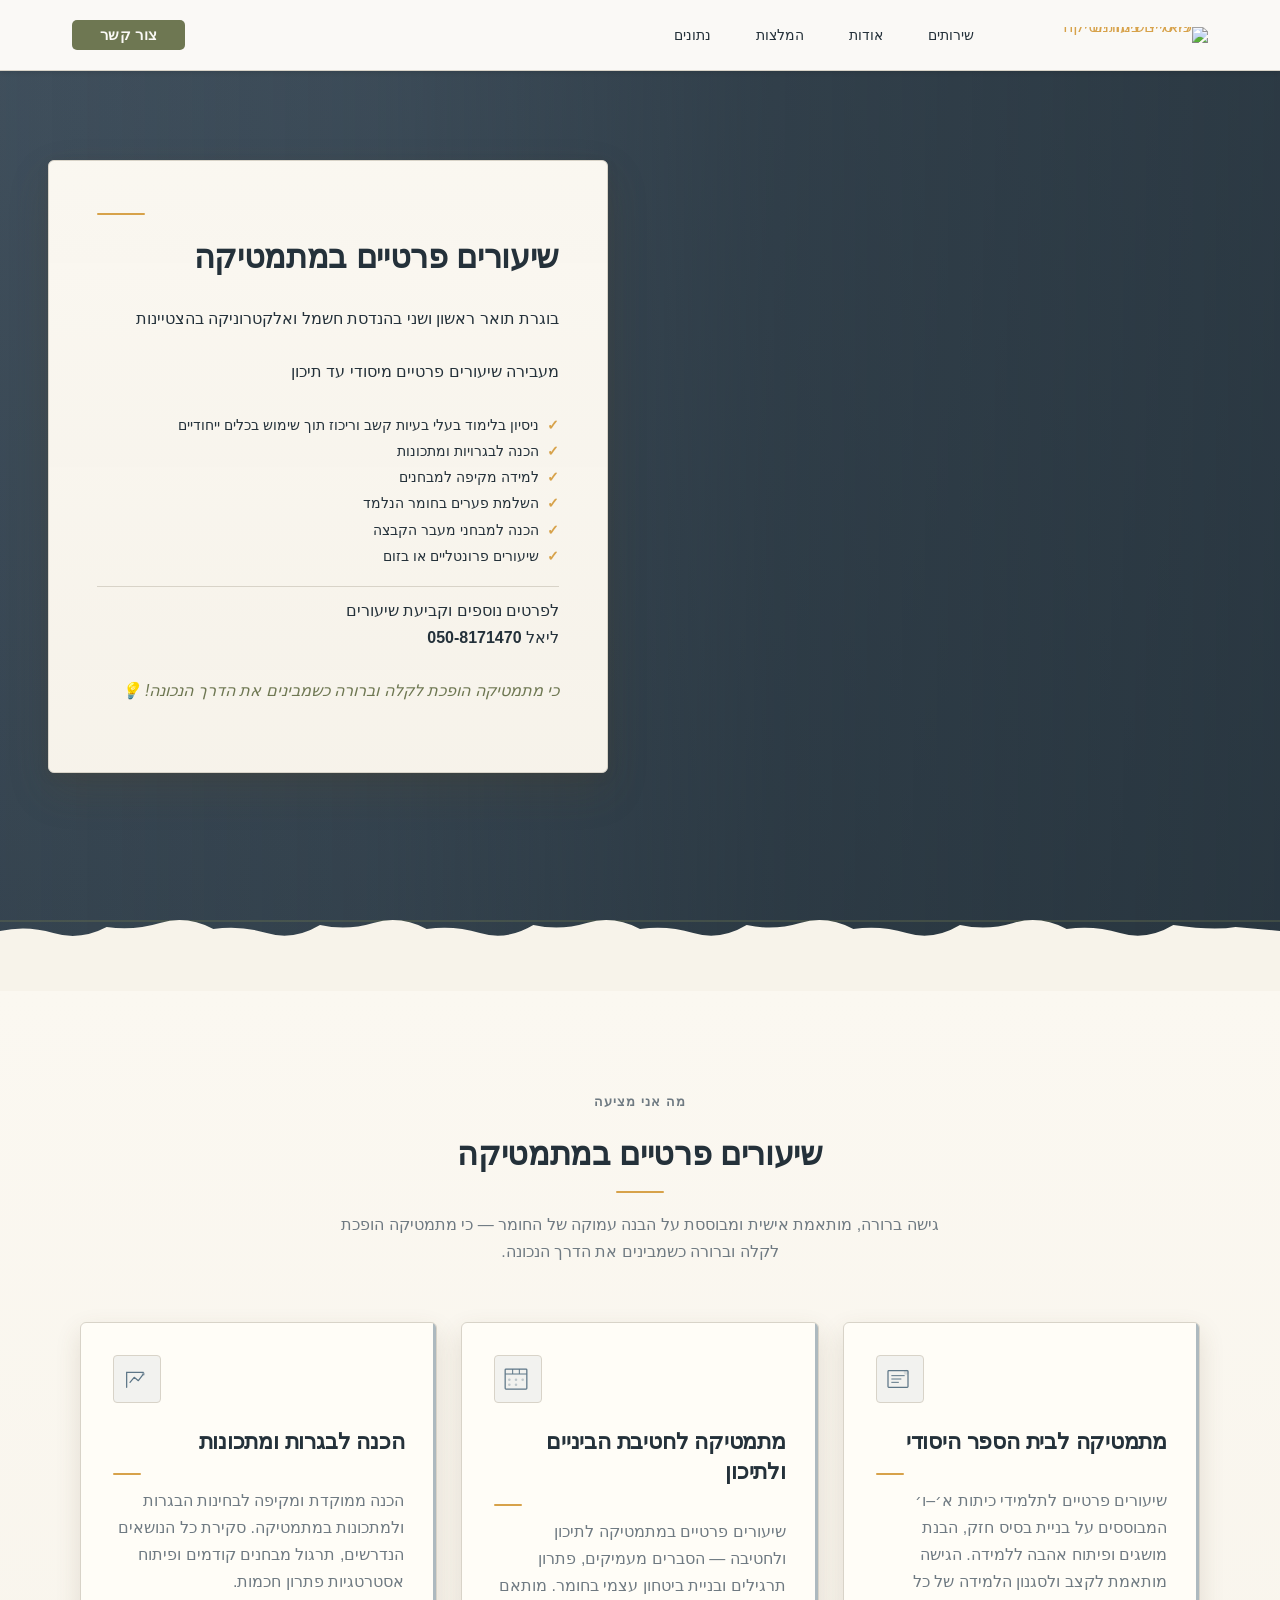
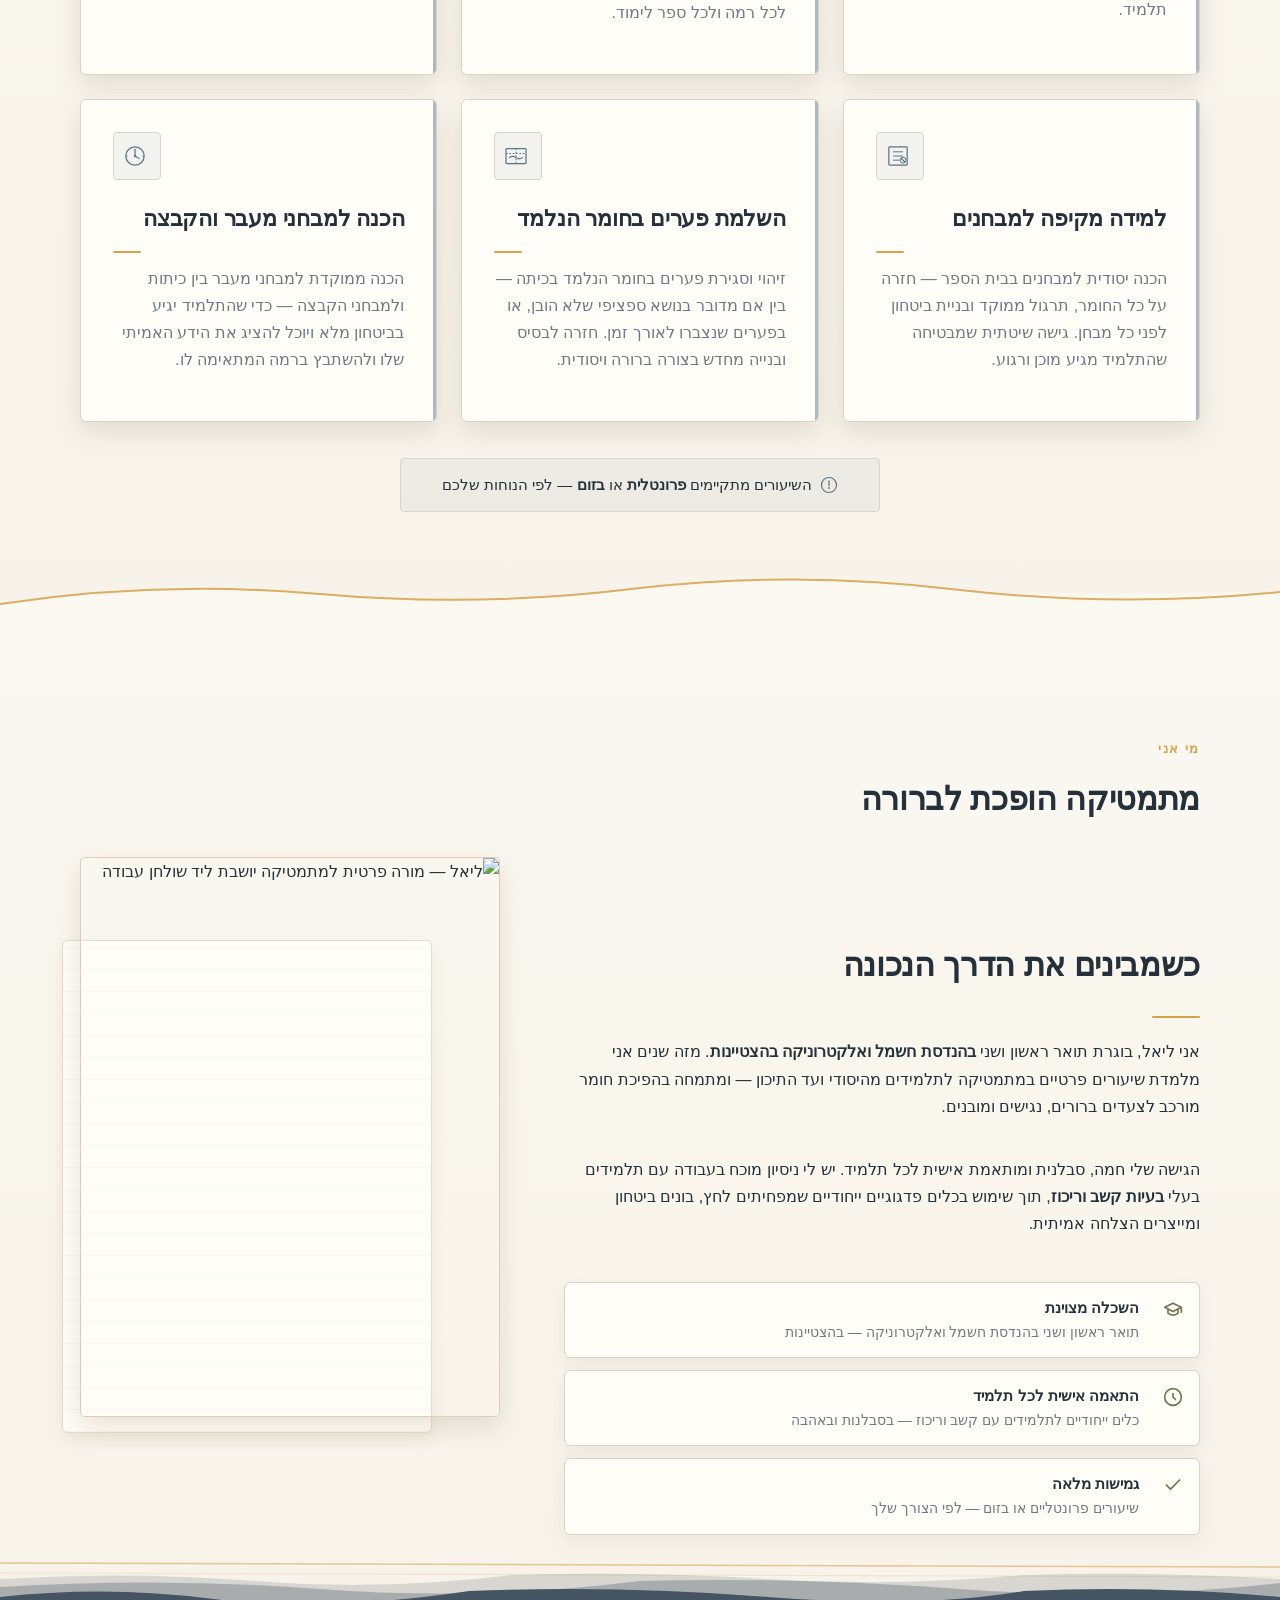
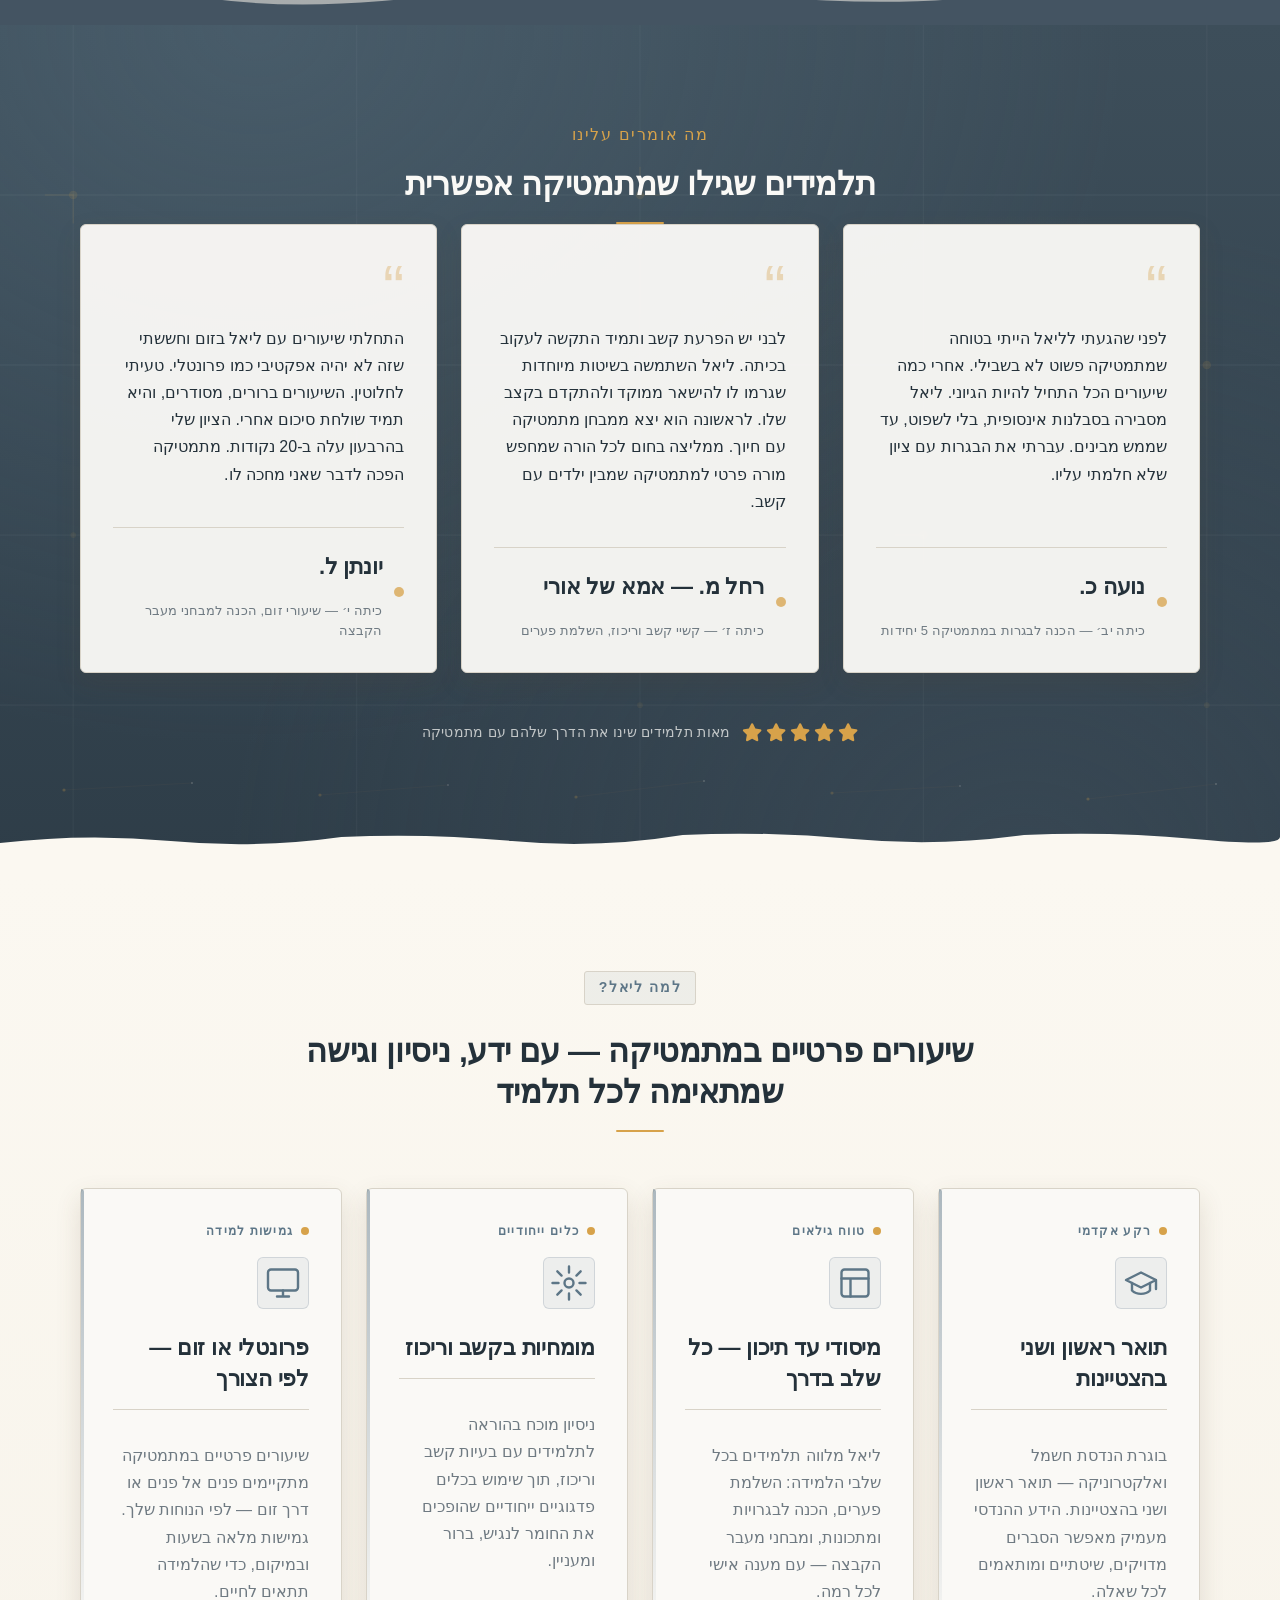
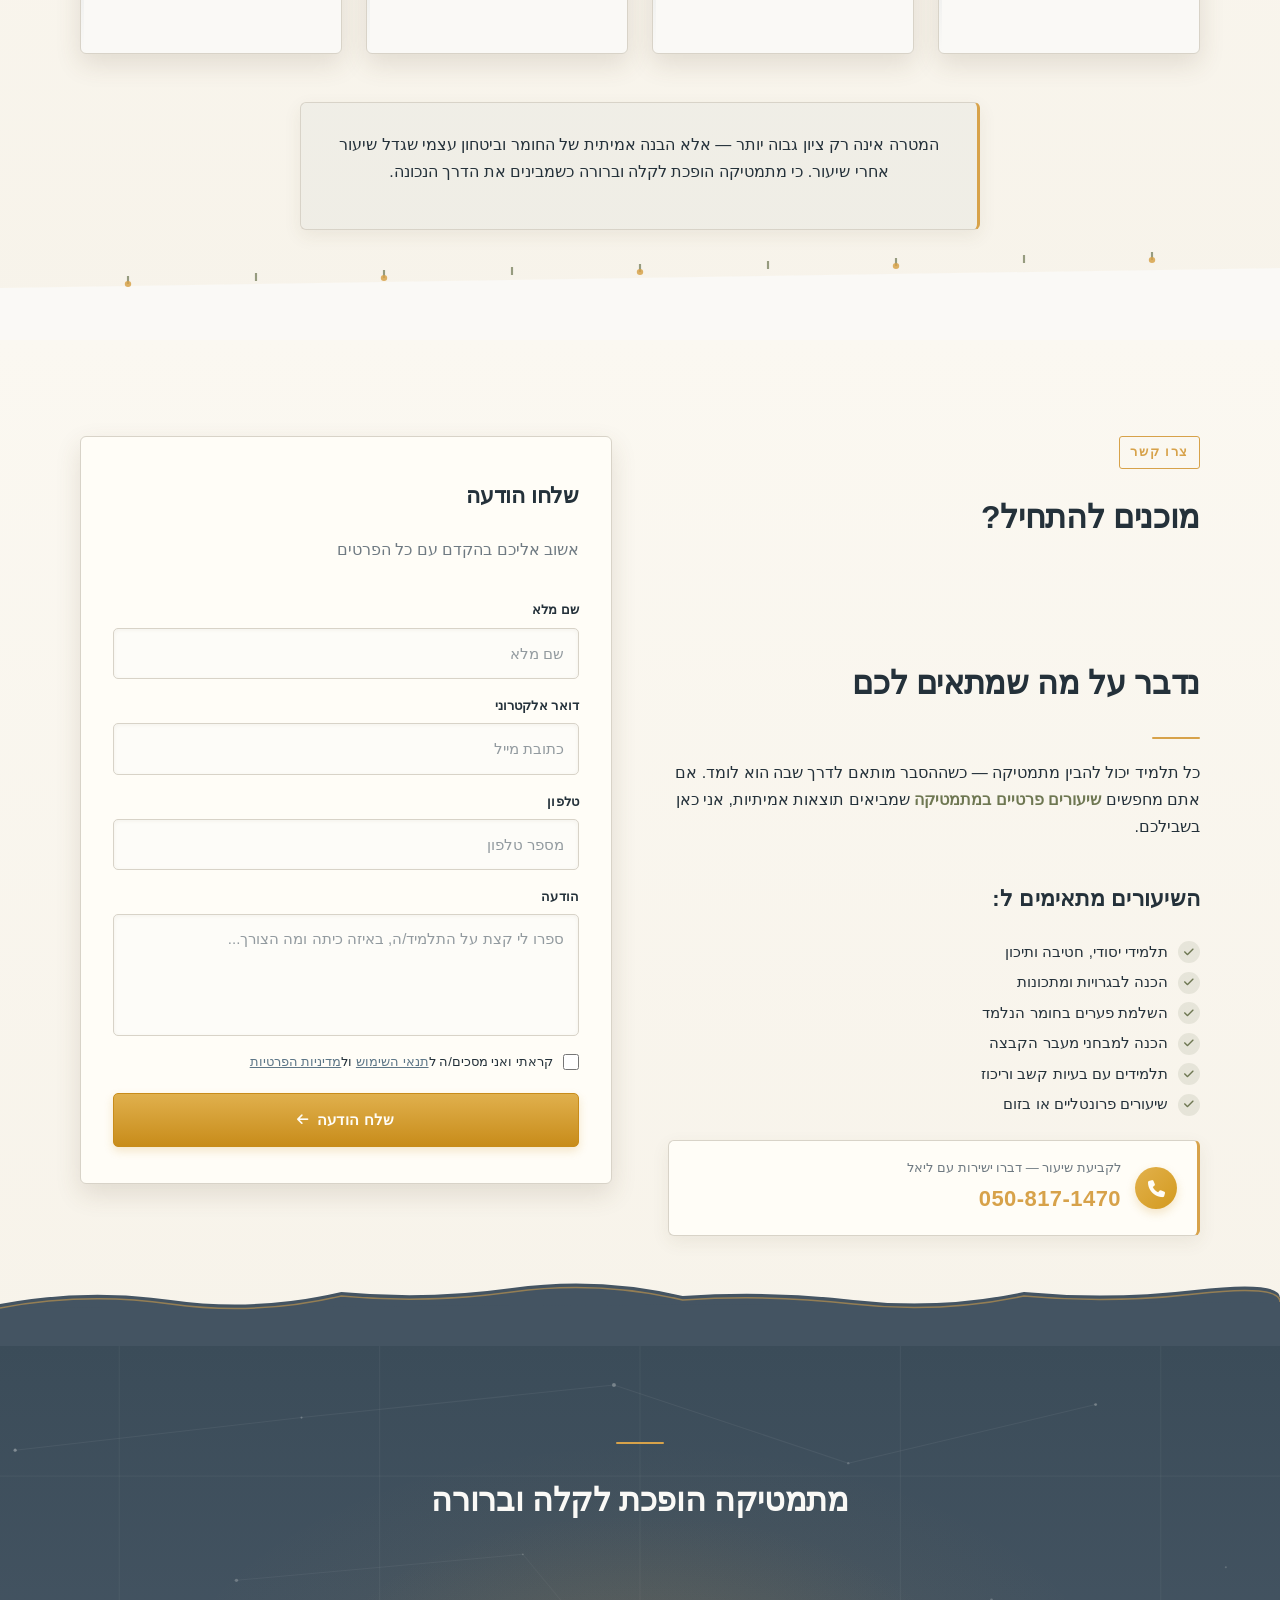
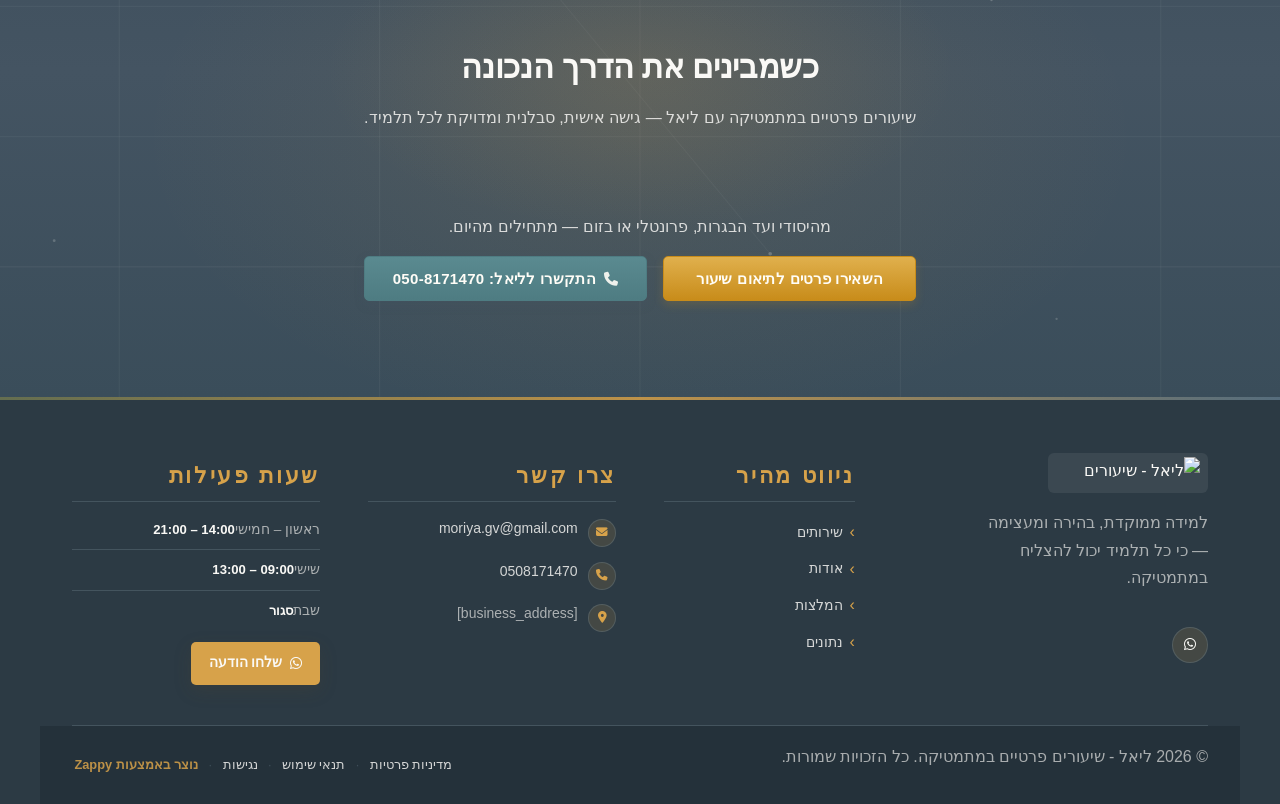
==== index.html @ 36f234e0 "Background sync: Progressive GitHub Sync" ====
<!DOCTYPE html>
<html lang="he" dir="rtl">
<head>
    <meta charset="UTF-8">
    <meta name="viewport" content="width=device-width, initial-scale=1.0">
    <meta name="robots" content="index, follow">
    <title>שיעורים פרטיים במתמטיקה — ליאל - שיעורים פרטיים במתמטיקה</title>
    <meta name="description" content="Liel is a private math tutor holding a Bachelor&#39;s and Master&#39;s degree in Electrical and Electronics Engineering with distinction. She specializes in teaching ma">
    <meta name="keywords" content="שיעורים פרטיים במתמטיקה, שיעורים פרטיים במתמטיקה לתיכון, מורה פרטי למתמטיקה לבגרות, שיעורי מתמטיקה לילדים עם הפרעות קשב">
    
    <!-- Favicons -->
    <link rel="icon" type="image/x-icon" href="/assets/favicon.ico">
    <link rel="icon" type="image/png" sizes="16x16" href="/assets/favicon-16x16.png">
    <link rel="icon" type="image/png" sizes="32x32" href="/assets/favicon-32x32.png">
    <link rel="icon" type="image/png" sizes="48x48" href="/assets/favicon-48x48.png">
    <link rel="icon" type="image/png" sizes="192x192" href="/assets/favicon-192x192.png">
    <link rel="icon" type="image/png" sizes="512x512" href="/assets/favicon-512x512.png">
    <link rel="apple-touch-icon" href="/assets/apple-touch-icon.png">
    <!-- Zappy Analytics -->
<script>
(function() {
  'use strict';
  
  // Configuration
  var config = {
    websiteId: '4ee3ceda-202e-480a-abbb-324455dd74d5',
    apiUrl: 'https://api.zappy5.com/api/analytics/track',
    sessionDuration: 30 * 60 * 1000, // 30 minutes
    visitorDuration: 30 * 24 * 60 * 60 * 1000, // 30 days
    trackPageViews: true,
    trackClicks: true,
    trackFormSubmissions: true
  };
  
  // Generate or retrieve persistent visitor ID (30 days)
  function getVisitorId() {
    var visitorKey = 'zappy_visitor_' + config.websiteId;
    var visitor = null;
    
    try {
      visitor = localStorage.getItem(visitorKey);
      if (visitor) {
        var visitorData = JSON.parse(visitor);
        var now = Date.now();
        
        // Check if visitor ID is still valid (30 days)
        if (now - visitorData.created < config.visitorDuration) {
          // Update last seen timestamp
          visitorData.lastSeen = now;
          localStorage.setItem(visitorKey, JSON.stringify(visitorData));
          return visitorData.id;
        }
      }
    } catch (e) {
      console.warn('Zappy Analytics: LocalStorage not available');
    }
    
    // Generate new visitor ID
    var newVisitorId = 'zv_' + Date.now() + '_' + Math.random().toString(36).substr(2, 9);
    
    try {
      localStorage.setItem(visitorKey, JSON.stringify({
        id: newVisitorId,
        created: Date.now(),
        lastSeen: Date.now()
      }));
    } catch (e) {
      // Continue without local storage
    }
    
    return newVisitorId;
  }
  
  // Generate or retrieve session ID (30 minutes)
  function getSessionId() {
    var sessionKey = 'zappy_session_' + config.websiteId;
    var session = null;
    
    try {
      session = sessionStorage.getItem(sessionKey);
      if (session) {
        var sessionData = JSON.parse(session);
        var now = Date.now();
        
        // Check if session is still valid
        if (now - sessionData.timestamp < config.sessionDuration) {
          // Update timestamp
          sessionData.timestamp = now;
          sessionStorage.setItem(sessionKey, JSON.stringify(sessionData));
          return sessionData.id;
        }
      }
    } catch (e) {
      console.warn('Zappy Analytics: SessionStorage not available');
    }
    
    // Generate new session ID
    var newSessionId = 'zs_' + Date.now() + '_' + Math.random().toString(36).substr(2, 9);
    
    try {
      sessionStorage.setItem(sessionKey, JSON.stringify({
        id: newSessionId,
        timestamp: Date.now()
      }));
    } catch (e) {
      // Continue without session storage
    }
    
    return newSessionId;
  }
  
  var visitorId = getVisitorId();
  var sessionId = getSessionId();
  
  // Track an event
  function trackEvent(eventType, data) {
    data = data || {};
    
    var eventData = {
      website_id: config.websiteId,
      event_type: eventType,
      page_path: window.location.pathname,
      referrer: document.referrer || 'direct',
      visitor_id: visitorId,
      session_id: sessionId,
      metadata: data
    };
    
    // Use sendBeacon if available (better for page unload events)
    if (navigator.sendBeacon) {
      var blob = new Blob([JSON.stringify(eventData)], { type: 'application/json' });
      navigator.sendBeacon(config.apiUrl, blob);
    } else {
      // Fallback to fetch
      fetch(config.apiUrl, {
        method: 'POST',
        headers: {
          'Content-Type': 'application/json'
        },
        body: JSON.stringify(eventData),
        keepalive: true
      }).catch(function(error) {
        console.warn('Zappy Analytics: Failed to track event', error);
      });
    }
  }
  
  // Track page view
  if (config.trackPageViews) {
    trackEvent('pageview', {
      title: document.title,
      url: window.location.href
    });
  }
  
  // Track clicks on important elements
  if (config.trackClicks) {
    document.addEventListener('click', function(e) {
      var target = e.target;
      
      // Track button clicks (counted as actions)
      if (target.tagName === 'BUTTON' || target.closest('button')) {
        var button = target.tagName === 'BUTTON' ? target : target.closest('button');
        trackEvent('click', {
          element: 'button',
          text: button.textContent.trim().substring(0, 100),
          id: button.id || null,
          class: button.className || null
        });
      }
      
      // Track link clicks (navigation - not counted as actions)
      else if (target.tagName === 'A' || target.closest('a')) {
        var link = target.tagName === 'A' ? target : target.closest('a');
        trackEvent('navigation', {
          element: 'link',
          text: link.textContent.trim().substring(0, 100),
          href: link.href,
          external: link.hostname !== window.location.hostname
        });
      }
    }, true);
  }
  
  // Track form submissions
  if (config.trackFormSubmissions) {
    document.addEventListener('submit', function(e) {
      var form = e.target;
      
      trackEvent('form_submit', {
        form_id: form.id || null,
        form_name: form.name || null,
        form_action: form.action || null,
        form_method: form.method || 'GET'
      });
    }, true);
  }
  
  // Track time on page (send on page unload)
  var pageLoadTime = Date.now();
  
  window.addEventListener('beforeunload', function() {
    var timeOnPage = Math.floor((Date.now() - pageLoadTime) / 1000); // in seconds
    
    trackEvent('page_unload', {
      time_on_page: timeOnPage,
      page_path: window.location.pathname
    });
  });
  
  // Expose tracking function globally for custom events
  window.zappyAnalytics = {
    track: trackEvent,
    getVisitorId: function() { return visitorId; },
    getSessionId: function() { return sessionId; }
  };
  
})();
</script>
<!-- End Zappy Analytics -->
    <meta property="og:title" content="שיעורים פרטיים במתמטיקה — ליאל - שיעורים פרטיים במתמטיקה">
  <meta property="og:description" content="Liel is a private math tutor holding a Bachelor's and Master's degree in Electrical and Electronics Engineering with distinction. She specializes in teaching ma">
  <meta property="og:type" content="website">
  <meta property="og:locale" content="he_IL">
  
  <meta name="twitter:card" content="summary_large_image">
  <meta name="twitter:title" content="שיעורים פרטיים במתמטיקה — ליאל - שיעורים פרטיים במתמטיקה">
  <meta name="twitter:description" content="Liel is a private math tutor holding a Bachelor's and Master's degree in Electrical and Electronics Engineering with distinction. She specializes in teaching ma">
  
  <link rel="stylesheet" href="https://cdnjs.cloudflare.com/ajax/libs/font-awesome/6.4.0/css/all.min.css">

    <!-- Favicons -->
    <link rel="icon" type="image/x-icon" href="/assets/favicon.ico">
    <link rel="icon" type="image/png" sizes="16x16" href="/assets/favicon-16x16.png">
    <link rel="icon" type="image/png" sizes="32x32" href="/assets/favicon-32x32.png">
    <link rel="icon" type="image/png" sizes="48x48" href="/assets/favicon-48x48.png">
    <link rel="icon" type="image/png" sizes="192x192" href="/assets/favicon-192x192.png">
    <link rel="icon" type="image/png" sizes="512x512" href="/assets/favicon-512x512.png">
    <link rel="apple-touch-icon" href="/assets/apple-touch-icon.png">
    <!-- Cookie Consent -->
    <link rel="stylesheet" href="https://cdn.jsdelivr.net/npm/vanilla-cookieconsent@3/dist/cookieconsent.css">
    <script src="https://cdn.jsdelivr.net/npm/vanilla-cookieconsent@3/dist/cookieconsent.umd.js"></script>
    <!-- Mickidum Accessibility Toolbar -->
    <script src="https://cdn.jsdelivr.net/gh/mickidum/acc_toolbar/acctoolbar/acctoolbar.min.js"></script>
    <link rel="stylesheet" href="/styles.css">

    <style id="zappy-dropdown-submenu-styles">
      /* ========== DESKTOP DROPDOWN SUBMENU STYLES ========== */
      /* Base styles for dropdown submenus - parent must be positioned */
      .nav-menu li:has(.sub-menu), nav li:has(.sub-menu), .navbar li:has(.sub-menu), #navMenu li:has(.sub-menu) { position: relative; }
      /* Submenu base - hidden by default */
      .nav-menu .sub-menu, nav .sub-menu, .navbar .sub-menu, #navMenu .sub-menu { display: block !important; position: absolute !important; top: 100%; left: 0; min-width: 220px; background: white; border-radius: 8px; box-shadow: 0 8px 25px rgba(0,0,0,0.15); padding: 8px 0; opacity: 0; visibility: hidden; transform: translateY(10px); transition: all 0.3s ease; z-index: 1000; list-style: none; pointer-events: none; }
      /* CRITICAL: Desktop hover styles to show dropdown */
      .nav-menu li:hover > .sub-menu, nav li:hover > .sub-menu, .navbar li:hover > .sub-menu, #navMenu li:hover > .sub-menu { opacity: 1 !important; visibility: visible !important; transform: translateY(0) !important; pointer-events: auto !important; }
      /* Submenu item styling */
      .sub-menu li { list-style: none; margin: 0; padding: 0; }
      .sub-menu a { display: block !important; padding: 10px 16px !important; color: var(--text-dark, #333) !important; font-weight: 500; text-decoration: none; white-space: nowrap; transition: background-color 0.2s; }
      .sub-menu a:hover { background-color: #f5f5f5; }
      /* RTL (Hebrew/Arabic) dropdown positioning */
      [dir="rtl"] .nav-menu .sub-menu, [dir="rtl"] nav .sub-menu, [dir="rtl"] .navbar .sub-menu, html[lang="he"] .nav-menu .sub-menu, html[lang="he"] nav .sub-menu, html[lang="he"] .navbar .sub-menu, html[lang="ar"] .nav-menu .sub-menu, html[lang="ar"] nav .sub-menu, html[lang="ar"] .navbar .sub-menu { left: auto !important; right: 0 !important; }
      /* Hide empty dropdown menus (exclude catalog sub-menus that use <a> children instead of <li>) */
      .sub-menu:empty, .sub-menu:not(:has(li:not(.zappy-hidden-menu-item))):not(:has(> a)), .sub-menu:not(:has(li)):not(:has(> a)) { display: none !important; opacity: 0 !important; visibility: hidden !important; pointer-events: none !important; }
      /* Desktop: show submenu on Menu Group hover */
      li:has(.menu-group-title):hover > .sub-menu { opacity: 1 !important; visibility: visible !important; transform: translateY(0) !important; pointer-events: auto !important; }
      /* Menu Group title styling */
      .nav-menu > li > .menu-group-title, #navMenu > li > .menu-group-title { display: inline-block; padding: 0.5rem 1rem; cursor: default; user-select: none; }
      
      /* ========== MOBILE SUBMENU STYLES ========== */
      @media (max-width: 768px) {
        .nav-menu .sub-menu, nav .sub-menu, .navbar .sub-menu, #navMenu .sub-menu { position: static !important; transform: none !important; box-shadow: none !important; background: transparent !important; max-height: 0; overflow: hidden; opacity: 0; visibility: hidden; transition: max-height 0.3s ease, opacity 0.3s ease; padding: 0 !important; border-radius: 0 !important; }
        .sub-menu.mobile-expanded { max-height: 60vh !important; overflow-y: auto !important; opacity: 1 !important; visibility: visible !important; padding: 8px 0 8px 16px !important; }
        [dir="rtl"] .sub-menu.mobile-expanded, html[lang="he"] .sub-menu.mobile-expanded { padding: 8px 16px 8px 0 !important; }
        /* Disable hover behavior on mobile */
        .nav-menu li:hover > .sub-menu, nav li:hover > .sub-menu, .navbar li:hover > .sub-menu, #navMenu li:hover > .sub-menu { opacity: 0; visibility: hidden; pointer-events: none; }
        .nav-menu li > .sub-menu.mobile-expanded, nav li > .sub-menu.mobile-expanded, .navbar li > .sub-menu.mobile-expanded, #navMenu li > .sub-menu.mobile-expanded { opacity: 1 !important; visibility: visible !important; pointer-events: auto !important; }
        .nav-menu li:has(.sub-menu), nav li:has(.sub-menu), .navbar li:has(.sub-menu), #navMenu li:has(.sub-menu) { display: flex !important; flex-wrap: wrap !important; align-items: center !important; position: relative !important; min-height: 44px !important; }
        .nav-menu li:has(.sub-menu) > a, nav li:has(.sub-menu) > a, .navbar li:has(.sub-menu) > a, #navMenu li:has(.sub-menu) > a { flex: 1 !important; min-width: 0 !important; }
        .nav-menu li:has(.sub-menu) > .menu-group-title, nav li:has(.sub-menu) > .menu-group-title, .navbar li:has(.sub-menu) > .menu-group-title, #navMenu li:has(.sub-menu) > .menu-group-title { flex: 1 !important; min-width: 0 !important; padding: 0 !important; line-height: inherit !important; }
        .nav-menu li:has(.sub-menu) > .sub-menu, nav li:has(.sub-menu) > .sub-menu, .navbar li:has(.sub-menu) > .sub-menu, #navMenu li:has(.sub-menu) > .sub-menu { flex-basis: 100% !important; width: 100% !important; }
        .nav-menu li:has(.sub-menu) > a [class*="chevron"], .nav-menu li:has(.sub-menu) > a [class*="arrow"], .nav-menu li:has(.sub-menu) > a .fa-chevron-down, .nav-menu li:has(.sub-menu) > a .fa-angle-down, nav li:has(.sub-menu) > a [class*="chevron"], nav li:has(.sub-menu) > a [class*="arrow"], #navMenu li:has(.sub-menu) > a [class*="chevron"], #navMenu li:has(.sub-menu) > a [class*="arrow"] { display: none !important; visibility: hidden !important; }
        .mobile-submenu-toggle { display: flex !important; align-items: center !important; justify-content: center !important; width: 44px !important; height: auto !important; background: transparent !important; border: none !important; cursor: pointer !important; color: var(--text-dark) !important; position: static !important; flex-shrink: 0 !important; align-self: stretch !important; z-index: 2 !important; padding: 0 !important; margin: 0 !important; }
        .mobile-submenu-toggle::after { content: '' !important; width: 0 !important; height: 0 !important; border-left: 6px solid transparent !important; border-right: 6px solid transparent !important; border-top: 7px solid currentColor !important; transition: transform 0.3s ease !important; }
        .mobile-submenu-toggle.expanded::after { transform: rotate(180deg) !important; }
        .sub-menu a { padding: 10px 0 !important; display: block !important; color: var(--text-dark) !important; }
        .navbar .sub-menu li a, nav.navbar .sub-menu li a, .zappy-products-dropdown .sub-menu a { color: var(--text-dark) !important; }
      }
      @media (min-width: 769px) { .mobile-submenu-toggle { display: none !important; } }
    </style>

    <style id="mobile-lang-menu-deployed-css">
    @media (max-width: 768px) {
      .lang-switcher,
      .nav-cta-container .lang-switcher,
      .nav-container .lang-switcher,
      .navbar .lang-switcher,
      .navbar .nav-cta-container .lang-switcher,
      .nav-icons-left .lang-switcher,
      .nav-ecommerce-icons .lang-switcher { display: none !important; }
      .mobile-lang-menu { width: 100%; border-top: 1px solid rgba(128,128,128,0.2); padding: 8px 0 0 0; margin-top: 8px; }
      .mobile-lang-toggle { display: flex !important; align-items: center; justify-content: space-between; width: 100%; padding: 12px 16px; background: none; border: none; cursor: pointer; font-size: 15px; color: inherit; font-family: inherit; }
      .mobile-lang-toggle::after { content: ''; display: inline-block; width: 8px; height: 8px; border-right: 2px solid currentColor; border-bottom: 2px solid currentColor; transform: rotate(45deg); transition: transform 0.3s ease; margin-left: 8px; }
      .mobile-lang-toggle.expanded::after { transform: rotate(-135deg); }
      .mobile-lang-options { max-height: 0; overflow: hidden; transition: max-height 0.3s ease; }
      .mobile-lang-options.expanded { max-height: 300px; }
      .mobile-lang-option { display: flex !important; align-items: center; gap: 10px; padding: 10px 24px; text-decoration: none; color: inherit; font-size: 14px; font-family: inherit; }
      .mobile-lang-option:hover { background: rgba(128,128,128,0.1); }
      .mobile-lang-option.active { font-weight: 600; opacity: 0.7; pointer-events: none; }
      .mobile-lang-option img { width: 20px; height: 20px; border-radius: 50%; }
    }
    @media (min-width: 769px) {
      .mobile-lang-menu { display: none !important; }
    }
    </style>

    <style id="zappy-widget-visibility">
      #mic-access-tool-general-button, .mic-access-tool-general-button,
      #mic-init-access-tool .mic-access-tool-general-button, #mic-init-access-tool #mic-access-tool-general-button,
      ._access-icon, #mic-access-tool-box, .mic-access-tool-box,
      #mic-init-access-tool #mic-access-tool-box, div[id*="mic-access-tool-box"], ._access-menu {
        display: none !important; visibility: hidden !important; opacity: 0 !important; pointer-events: none !important;
      }
    </style>
</head>
<body>

  <nav class="navbar" dir="rtl">
  <button class="mobile-toggle" id="mobileToggle" aria-label="Menu">
    <svg class="hamburger-icon" width="24" height="24" viewBox="0 0 24 24" fill="none">
      <path d="M3 12h18M3 6h18M3 18h18" stroke="currentColor" stroke-width="2" stroke-linecap="round"></path>
    </svg>
    <svg class="close-icon" width="24" height="24" viewBox="0 0 24 24" fill="none" style="display: none;">
      <path d="M18 6L6 18M6 6l12 12" stroke="currentColor" stroke-width="2" stroke-linecap="round"></path>
    </svg>
  </button>

  <button class="phone-header-btn" data-phone="0508171470" aria-label="Call">
    <svg width="20" height="20" viewBox="0 0 24 24" fill="currentColor">
      <path d="M22 16.92v3a2 2 0 0 1-2.18 2 19.79 19.79 0 0 1-8.63-3.07 19.5 19.5 0 0 1-6-6 19.79 19.79 0 0 1-3.07-8.67A2 2 0 0 1 4.11 2h3a2 2 0 0 1 2 1.72 12.84 12.84 0 0 0 .7 2.81 2 2 0 0 1-.45 2.11L8.09 9.91a16 16 0 0 0 6 6l1.27-1.27a2 2 0 0 1 2.11-.45 12.84 12.84 0 0 0 2.81.7A2 2 0 0 1 22 16.92z"></path>
    </svg>
  </button>

  <div class="nav-container">
    <div class="nav-right-group"><div class="nav-brand">
      <a href="/" class="logo-link">
        <img src="/assets/business-logo.webp" alt="ליאל - שיעורים פרטיים במתמטיקה" class="logo">
      </a>
    </div><ul class="nav-menu" id="navMenu"><li><a href="#services">שירותים</a></li><li><a href="#about">אודות</a></li><li><a href="#testimonials">המלצות</a></li><li><a href="#stats">נתונים</a></li></ul></div>

    

    <div class="nav-cta-container">
      <a href="#contact" class="nav-cta-btn">צור קשר</a>
    </div>
  </div>
</nav>
<script>

// Navbar Mobile Menu Toggle and Contrast Fix
(function() {
  // Use 'load' event instead of 'DOMContentLoaded' to ensure we run AFTER all other scripts
  window.addEventListener('load', function() {
    
    // FIX MOBILE BUTTON CONTRAST
    // Detect navbar background color and apply contrasting color to mobile buttons
    const navbar = document.querySelector('.navbar, nav, header');
    if (!navbar) {
      console.log('[Navbar] Navbar element not found');
      return;
    }
    
    // DECLARE VARIABLES EARLY to avoid Temporal Dead Zone errors
    // These are used in multiple places below
    let mobileToggle = document.getElementById('mobileToggle') ||
                       document.querySelector('.mobile-toggle') ||
                       document.querySelector('.hamburger') ||
                       document.querySelector('.hamburger-menu') ||
                       document.querySelector('.menu-toggle') ||
                       document.querySelector('.burger-menu') ||
                       document.querySelector('[aria-label="Menu"]') ||
                       document.querySelector('[aria-label="תפריט"]');
    
    const phoneBtn = document.querySelector('.phone-header-btn');
    
    const computedStyle = window.getComputedStyle(navbar);
    let bgColor = computedStyle.backgroundColor;
    
    console.log('[Navbar] Initial navbar background:', bgColor);
    
    // Check if background is transparent or rgba with 0 alpha
    const isTransparent = bgColor === 'transparent' || 
                         bgColor === 'rgba(0, 0, 0, 0)' ||
                         (bgColor.startsWith('rgba') && bgColor.includes(', 0)'));
    
    if (isTransparent) {
      // Check for background-image or gradient
      const bgImage = computedStyle.backgroundImage;
      if (bgImage && bgImage !== 'none') {
        console.log('[Navbar] Navbar has background image/gradient, using dark text');
        bgColor = 'rgb(240, 240, 240)'; // Assume light background
      } else {
        // Transparent navbar - check body background
        const bodyBg = window.getComputedStyle(document.body).backgroundColor;
        console.log('[Navbar] Navbar transparent, using body background:', bodyBg);
        bgColor = bodyBg;
      }
    }
    
    // Calculate luminance to determine if background is light or dark
    const rgb = bgColor.match(/\d+/g);
    if (rgb && rgb.length >= 3) {
      const r = parseInt(rgb[0]);
      const g = parseInt(rgb[1]);
      const b = parseInt(rgb[2]);
      const luminance = (0.299 * r + 0.587 * g + 0.114 * b) / 255;
      
      // Mobile button colors are set by Claude's AI-generated CSS (same as .nav-menu a)
      // No dynamic color overrides needed - colors come from the generated navbar CSS
      console.log('[Navbar] Mobile button colors preserved from Claude CSS (luminance:', luminance.toFixed(2) + ')');
      
      // FIX ICON SIZES - Ensure SVGs are properly sized and visible
      // INJECT CRITICAL CSS TO OVERRIDE ANY CONFLICTING RULES
      const criticalCSS = document.createElement('style');
      criticalCSS.id = 'zappy-mobile-nav-fix';
      const htmlLang = document.documentElement.lang || 'en';
      const htmlDir = document.documentElement.dir || 'ltr';
      // Check both dir attribute AND lang for RTL detection
      // dir="rtl" is the most reliable indicator
      const isRTL = htmlDir === 'rtl' || htmlLang === 'he' || htmlLang === 'ar';
      
      criticalCSS.textContent = `
        /* Hide mobile buttons on desktop, show only on mobile */
        @media (min-width: 769px) {
          .mobile-toggle,
          .phone-header-btn {
            display: none !important;
          }
        }
        
        /* Show and position mobile buttons correctly on mobile */
        @media (max-width: 768px) {
          .mobile-toggle,
          .phone-header-btn {
            position: absolute !important;
            top: 50% !important;
            transform: translateY(-50%) !important;
            z-index: 1001 !important;
            display: flex !important;
            align-items: center !important;
            justify-content: center !important;
            width: 36px !important;
            height: 36px !important;
            border-radius: 50% !important;
            border: none !important;
            cursor: pointer !important;
            padding: 6px !important;
            background: none !important;
            color: var(--nav-text, var(--text-dark)) !important;
          }
          
          /* LTR positioning (default): hamburger LEFT, phone RIGHT */
          html:not([dir="rtl"]):not([lang="he"]):not([lang="ar"]) .mobile-toggle,
          html[dir="ltr"] .mobile-toggle {
            left: 12px !important;
            right: auto !important;
          }
          html:not([dir="rtl"]):not([lang="he"]):not([lang="ar"]) .phone-header-btn,
          html[dir="ltr"] .phone-header-btn {
            right: 12px !important;
            left: auto !important;
          }
          
          /* RTL positioning: hamburger RIGHT, phone LEFT */
          html[dir="rtl"] .mobile-toggle,
          html[lang="he"] .mobile-toggle,
          html[lang="ar"] .mobile-toggle {
            right: 12px !important;
            left: auto !important;
          }
          html[dir="rtl"] .phone-header-btn,
          html[lang="he"] .phone-header-btn,
          html[lang="ar"] .phone-header-btn {
            left: 12px !important;
            right: auto !important;
          }
          
          /* CRITICAL: Ensure nav-container has min-height on mobile */
          /* All children are positioned absolutely/fixed on mobile, so height:auto collapses to 0 */
          .nav-container {
            min-height: 70px !important;
            position: relative !important;
          }
          
          /* Ensure SVG icons are properly sized and inherit color */
          .mobile-toggle svg,
          .phone-header-btn svg {
            width: 24px !important;
            height: 24px !important;
            /* Don't force display - let JavaScript control hamburger/close toggle */
          }
          
          /* Reset nav-cta-container on mobile - remove desktop box-shadow/padding */
          /* that creates a visible ghost box when CTA button is hidden */
          .nav-cta-container {
            box-shadow: none !important;
            padding: 0 !important;
          }
          
          /* Hide nav-cta-container entirely on mobile when there's no lang-switcher */
          /* (only the CTA button is inside, and it's hidden on mobile) */
          .nav-cta-container:not(:has(.lang-switcher)) {
            display: none !important;
          }
          
          /* CRITICAL: Prevent hero image fade gradient from bleeding over headline text */
          /* The .image-fade-gradient has bottom: -30px (extends below parent) */
          /* On mobile stacked layout, this overlaps the h1 text below the image */
          .hero-image-column {
            overflow: hidden !important;
          }
          .image-fade-gradient {
            bottom: 0 !important;
          }
          
          /* Hide desktop language switcher on mobile - hamburger menu handles it */
          /* High specificity to override stored CSS */
          .lang-switcher,
          .nav-cta-container .lang-switcher,
          .nav-container .lang-switcher,
          .navbar .lang-switcher,
          .navbar .nav-cta-container .lang-switcher {
            display: none !important;
          }
        }
      `;
      
      // Remove existing fix if present and inject new one
      const existing = document.getElementById('zappy-mobile-nav-fix');
      if (existing) existing.remove();
      document.head.appendChild(criticalCSS);
      
      console.log('[Navbar] Critical CSS injected for mobile nav positioning');
      
      // ONLY apply inline positioning styles on mobile viewport
      // On desktop, the CSS handles hiding these buttons with display: none
      // Inline styles were breaking desktop layout by overriding CSS
      const isMobileViewport = window.innerWidth <= 768;
      
      if (mobileToggle) {
        // Icon sizing applies to all viewports for consistency
        const hamburgerIcon = mobileToggle.querySelector('.hamburger-icon');
        const closeIcon = mobileToggle.querySelector('.close-icon');
        
        if (hamburgerIcon) {
          hamburgerIcon.style.setProperty('width', '24px', 'important');
          hamburgerIcon.style.setProperty('height', '24px', 'important');
          hamburgerIcon.style.setProperty('display', 'block', 'important'); // Show hamburger by default
        }
        if (closeIcon) {
          closeIcon.style.setProperty('width', '24px', 'important');
          closeIcon.style.setProperty('height', '24px', 'important');
          closeIcon.style.setProperty('display', 'none', 'important'); // Hide close icon by default
        }
        
        // ONLY set positioning inline styles on mobile
        if (isMobileViewport) {
          mobileToggle.style.setProperty('position', 'absolute', 'important');
          mobileToggle.style.setProperty('top', '50%', 'important');
          mobileToggle.style.setProperty('transform', 'translateY(-50%)', 'important');
          mobileToggle.style.setProperty('z-index', '1001', 'important');
          
          // Clear any inline left/right so CSS can take over based on html[dir]
          mobileToggle.style.removeProperty('left');
          mobileToggle.style.removeProperty('right');
          
          console.log('[Navbar] Mobile toggle positioning applied (mobile viewport)');
        } else {
          // On desktop, clear any positioning styles to let CSS handle it
          mobileToggle.style.removeProperty('position');
          mobileToggle.style.removeProperty('top');
          mobileToggle.style.removeProperty('transform');
          mobileToggle.style.removeProperty('z-index');
          mobileToggle.style.removeProperty('left');
          mobileToggle.style.removeProperty('right');
          console.log('[Navbar] Desktop viewport - cleared mobile toggle inline positioning');
        }
      }
      
      if (phoneBtn) {
        // Icon sizing applies to all viewports
        const phoneIcon = phoneBtn.querySelector('svg');
        if (phoneIcon) {
          phoneIcon.style.width = '24px';
          phoneIcon.style.height = '24px';
          phoneIcon.setAttribute('width', '24');
          phoneIcon.setAttribute('height', '24');
        }
        
        // ONLY set positioning inline styles on mobile
        if (isMobileViewport) {
          phoneBtn.style.setProperty('position', 'absolute', 'important');
          phoneBtn.style.setProperty('top', '50%', 'important');
          phoneBtn.style.setProperty('transform', 'translateY(-50%)', 'important');
          phoneBtn.style.setProperty('z-index', '1001', 'important');
          
          // Clear any inline left/right so CSS can take over based on html[dir]
          phoneBtn.style.removeProperty('left');
          phoneBtn.style.removeProperty('right');
          
          console.log('[Navbar] Phone button positioning applied (mobile viewport)');
        } else {
          // On desktop, clear any positioning styles to let CSS handle it
          phoneBtn.style.removeProperty('position');
          phoneBtn.style.removeProperty('top');
          phoneBtn.style.removeProperty('transform');
          phoneBtn.style.removeProperty('z-index');
          phoneBtn.style.removeProperty('left');
          phoneBtn.style.removeProperty('right');
          console.log('[Navbar] Desktop viewport - cleared phone button inline positioning');
        }
      }
    } else {
      console.log('[Navbar] Could not parse background color:', bgColor);
    }
    
    // MOBILE MENU TOGGLE
    // Re-query in case DOM changed (mobileToggle already declared at top of function)
    mobileToggle = document.getElementById('mobileToggle') ||
                   document.querySelector('.mobile-toggle') ||
                   document.querySelector('.hamburger') ||
                   document.querySelector('.hamburger-menu') ||
                   document.querySelector('.menu-toggle') ||
                   document.querySelector('.burger-menu') ||
                   document.querySelector('[aria-label="Menu"]') ||
                   document.querySelector('[aria-label="תפריט"]');
    
    // EXPANDED SEARCH: Find nav menu by ID or class
    const navMenu = document.getElementById('navMenu') ||
                  document.querySelector('.nav-menu') ||
                  document.querySelector('.nav-links') ||
                  document.querySelector('nav ul:not(.submenu)');
    
    if (!mobileToggle || !navMenu) {
      console.log('[Navbar] Mobile toggle or menu not found:', { toggle: !!mobileToggle, menu: !!navMenu });
      return;
    }
    
    // Ensure navMenu has ID for CSS targeting
    if (!navMenu.id) {
      navMenu.id = 'navMenu';
    }
    
    console.log('[Navbar] Initializing mobile menu...');
    
    // Remove any existing event listeners by cloning the button
    const newToggle = mobileToggle.cloneNode(true);
    mobileToggle.parentNode.replaceChild(newToggle, mobileToggle);
    
    // Toggle menu on button click - use newToggle now
    newToggle.addEventListener('click', function(e) {
      e.preventDefault();
      e.stopPropagation();
      
      const hamburgerIcon = this.querySelector('.hamburger-icon');
      const closeIcon = this.querySelector('.close-icon');
      const isActive = navMenu.classList.contains('active');
      
      if (isActive) {
        // Close menu
        navMenu.classList.remove('active');
        if (hamburgerIcon) hamburgerIcon.style.setProperty('display', 'block', 'important');
        if (closeIcon) closeIcon.style.setProperty('display', 'none', 'important');
        document.body.style.overflow = '';
        console.log('[Navbar] Menu closed');
      } else {
        // Open menu
        navMenu.classList.add('active');
        if (hamburgerIcon) hamburgerIcon.style.setProperty('display', 'none', 'important');
        if (closeIcon) closeIcon.style.setProperty('display', 'block', 'important');
        document.body.style.overflow = 'hidden';
        console.log('[Navbar] Menu opened');
      }
    });
    
    // Close menu when clicking nav links (but NOT dropdown toggles)
    const navLinks = navMenu.querySelectorAll('a');
    navLinks.forEach(function(link) {
      link.addEventListener('click', function() {
        // Don't close if it's a dropdown child (unless it's a real navigation link)
        if (this.getAttribute('href') === '#') return;
        
        const hamburgerIcon = newToggle.querySelector('.hamburger-icon');
        const closeIcon = newToggle.querySelector('.close-icon');
        
        navMenu.classList.remove('active');
        if (hamburgerIcon) hamburgerIcon.style.setProperty('display', 'block', 'important');
        if (closeIcon) closeIcon.style.setProperty('display', 'none', 'important');
        document.body.style.overflow = '';
        console.log('[Navbar] Menu closed (link clicked)');
      });
    });
    
    // DROPDOWN MENU TOGGLE (for mobile and touch devices)
    var dropdownToggles = navMenu.querySelectorAll('.dropdown-toggle');
    dropdownToggles.forEach(function(toggle) {
      toggle.addEventListener('click', function(e) {
        e.preventDefault();
        e.stopPropagation();
        var parent = this.closest('.nav-dropdown');
        if (!parent) return;
        
        // Close other open dropdowns at the same level
        var siblings = parent.parentNode.querySelectorAll('.nav-dropdown.open');
        siblings.forEach(function(sib) {
          if (sib !== parent) sib.classList.remove('open');
        });
        
        parent.classList.toggle('open');
        console.log('[Navbar] Dropdown toggled:', parent.classList.contains('open') ? 'open' : 'closed');
      });
    });
    
    // Close dropdowns when clicking outside
    document.addEventListener('click', function(e) {
      if (!e.target.closest('.nav-dropdown')) {
        var openDropdowns = document.querySelectorAll('.nav-dropdown.open');
        openDropdowns.forEach(function(dd) { dd.classList.remove('open'); });
      }
    });
    
    console.log('[Navbar] Dropdown handlers initialized for ' + dropdownToggles.length + ' dropdowns');
    
    // Phone button functionality (phoneBtn already declared at top of function)
    if (phoneBtn) {
      phoneBtn.addEventListener('click', function() {
        // Get phone number from placeholder in page or use default
        const phoneLinks = document.querySelectorAll('a[href^="tel:"]');
        const phoneNumber = phoneLinks.length > 0 
          ? phoneLinks[0].getAttribute('href').replace('tel:', '')
          : '0508171470';
        
        window.location.href = 'tel:' + phoneNumber;
        console.log('[Navbar] Phone button clicked');
      });
    }
    
    console.log('[Navbar] Mobile menu initialized successfully');
    
    // === WHATSAPP BUTTON VISIBILITY FIX ===
    // Ensure WhatsApp floating button is hidden on desktop and visible on mobile
    // IMPORTANT: Only target the floating button by its class, NOT generic wa.me links
    const handleWhatsAppVisibility = function() {
      const whatsappBtn = document.querySelector('.whatsapp-float');
      if (whatsappBtn) {
        const isDesktop = window.innerWidth >= 769;
        if (isDesktop) {
          whatsappBtn.style.setProperty('display', 'none', 'important');
          whatsappBtn.style.setProperty('visibility', 'hidden', 'important');
          whatsappBtn.style.setProperty('opacity', '0', 'important');
          whatsappBtn.style.setProperty('pointer-events', 'none', 'important');
          console.log('[WhatsApp] Button hidden on desktop');
        } else {
          whatsappBtn.style.removeProperty('display');
          whatsappBtn.style.removeProperty('visibility');
          whatsappBtn.style.removeProperty('opacity');
          whatsappBtn.style.removeProperty('pointer-events');
          console.log('[WhatsApp] Button visible on mobile');
        }
      }
    };
    
    // Run on load
    handleWhatsAppVisibility();
    
    // Run on resize with debouncing
    let resizeTimer;
    window.addEventListener('resize', function() {
      clearTimeout(resizeTimer);
      resizeTimer = setTimeout(handleWhatsAppVisibility, 100);
    });
  });
})();

</script>
  
  <main>
    <section id="hero" class="index-hero-section" data-layout-spec="בית-hero" dir="rtl" data-hero-type="fullscreen-scrim" data-zappy-content-align="center-left">
  <!-- Background Image -->
  <div class="index-hero-bg">
    
  </div>

  <!-- Scrim Overlay -->
  <div class="index-hero-scrim" aria-hidden="true"></div>

  <!-- Content Card anchored to START (right in RTL) -->
  <div class="index-hero-container" data-zappy-align-target="true" >
    <article class="index-hero-card">
      <!-- Amber accent micro-separator -->
      <div class="index-hero-accent-line" aria-hidden="true"></div>

      <!-- Tutor photo - mobile only -->
      <div class="index-hero-tutor-photo" aria-hidden="false">
        <div data-zappy-zoom-wrapper="true" data-element-id="img-1775718109255-uc3hkdxua" data-element-type="image" data-zappy-zoom-wrapper-width="1px" data-zappy-zoom-wrapper-height="1px" data-zappy-zoom-wrapper-width-mode="px" data-zappy-zoom-clip="true" data-zappy-wrapper-margins-applied="true" style="position: relative !important; overflow: hidden !important; width: 1px !important; max-width: 100% !important; margin-left: auto !important; margin-right: auto !important; display: block !important; height: 1px !important;"><img src="/assets/WhatsApp%20Image%202026-03-26%20at%2021.26.39-1775718261860-od0wp0.webp?v=1775718263611" alt="ליאל — מורה פרטית למתמטיקה" data-element-type="image" data-element-id="img-1775718109255-uc3hkdxua" style="object-fit: cover; object-position: 50% 50% !important; margin: 0px !important; display: block !important; position: absolute !important; left: 0% !important; top: 0% !important; width: 100%; height: 100%; max-width: none !important; max-height: none !important;" data-zappy-object-position="50% 50%" data-zappy-zoom="1" data-zappy-abs-align="true"></div>
      </div>

      <div class="index-hero-custom-content">
        <h2 class="index-hero-custom-title">שיעורים פרטיים במתמטיקה</h2>
        <p class="index-hero-custom-line">בוגרת תואר ראשון ושני בהנדסת חשמל ואלקטרוניקה בהצטיינות</p>
        <p class="index-hero-custom-line">מעבירה שיעורים פרטיים מיסודי עד תיכון</p>
        <ul class="index-hero-custom-list">
          <li>ניסיון בלימוד בעלי בעיות קשב וריכוז תוך שימוש בכלים ייחודיים</li>
          <li>הכנה לבגרויות ומתכונות</li>
          <li>למידה מקיפה למבחנים</li>
          <li>השלמת פערים בחומר הנלמד</li>
          <li>הכנה למבחני מעבר הקבצה</li>
          <li>שיעורים פרונטליים או בזום</li>
        </ul>
        <p class="index-hero-custom-contact">לפרטים נוספים וקביעת שיעורים<br>ליאל <a href="tel:0508171470" style="color:inherit;font-weight:700;">050-8171470</a></p>
        <p class="index-hero-custom-tagline">כי מתמטיקה הופכת לקלה וברורה כשמבינים את הדרך הנכונה! 💡</p>
      </div>
    </article>
  </div>

  <!-- Bottom torn notebook-paper divider -->
  <div class="index-hero-divider-wrapper">
    <svg data-no-icon-edit="true" aria-hidden="true" viewBox="0 0 1440 88" preserveAspectRatio="none" xmlns="http://www.w3.org/2000/svg">
      <!-- Thin olive rule line -->
      <line x1="0" y1="18" x2="1440" y2="18" stroke="#6E7752" stroke-width="1.5" opacity="0.45"></line>
      <!-- Torn paper edge filling the bottom -->
      <path d="M0,88 L0,28 Q30,22 60,30 T120,24 Q150,28 180,20 T240,26 Q270,22 300,30 T360,22 Q390,28 420,20 T480,26 Q510,22 540,30 T600,22 Q630,28 660,20 T720,26 Q750,22 780,30 T840,22 Q870,28 900,20 T960,26 Q990,22 1020,30 T1080,22 Q1110,28 1140,20 T1200,26 Q1230,22 1260,30 T1320,22 Q1365,28 1390,24 L1440,28 L1440,88 Z" fill="#F7F3EA"></path>
    </svg>
  </div>
</section>

<section id="services" class="index-services-section" data-layout-spec="בית-services" dir="rtl">
  <div class="index-services-container">

    <!-- Intro Block -->
    <div class="index-services-intro">
      <span class="index-services-eyebrow">מה אני מציעה</span>
      <h2 class="index-services-title">שיעורים פרטיים במתמטיקה</h2>
      <div class="index-services-title-rule"></div>
      <p class="index-services-subtitle">גישה ברורה, מותאמת אישית ומבוססת על הבנה עמוקה של החומר — כי מתמטיקה הופכת לקלה וברורה כשמבינים את הדרך הנכונה.</p>
    </div>

    <!-- Services Grid -->
    <div class="index-services-grid">

      <!-- Card 1 -->
      <article class="index-services-card">
        <div class="index-services-card-icon">
          <svg data-element-type="icon" data-icon-type="svg" width="36" height="36" viewBox="0 0 36 36" fill="none" xmlns="http://www.w3.org/2000/svg" aria-hidden="true">
            <rect x="6" y="8" width="24" height="20" rx="1" stroke="currentColor" stroke-width="1.5"></rect>
            <line x1="10" y1="14" x2="26" y2="14" stroke="currentColor" stroke-width="1.2"></line>
            <line x1="10" y1="18" x2="22" y2="18" stroke="currentColor" stroke-width="1.2"></line>
            <line x1="10" y1="22" x2="19" y2="22" stroke="currentColor" stroke-width="1.2"></line>
            <circle cx="28" cy="10" r="3" fill="currentColor" opacity="0.18"></circle>
          </svg>
        </div>
        <div class="index-services-card-content">
          <h3 class="index-services-card-title">מתמטיקה לבית הספר היסודי</h3>
          <div class="index-services-card-rule"></div>
          <p>שיעורים פרטיים לתלמידי כיתות א׳–ו׳ המבוססים על בניית בסיס חזק, הבנת מושגים ופיתוח אהבה ללמידה. הגישה מותאמת לקצב ולסגנון הלמידה של כל תלמיד.</p>
        </div>
      </article>

      <!-- Card 2 -->
      <article class="index-services-card">
        <div class="index-services-card-icon">
          <svg data-element-type="icon" data-icon-type="svg" width="36" height="36" viewBox="0 0 36 36" fill="none" xmlns="http://www.w3.org/2000/svg" aria-hidden="true">
            <rect x="5" y="6" width="26" height="24" rx="1" stroke="currentColor" stroke-width="1.5"></rect>
            <line x1="5" y1="12" x2="31" y2="12" stroke="currentColor" stroke-width="1.2"></line>
            <line x1="14" y1="6" x2="14" y2="12" stroke="currentColor" stroke-width="1.2"></line>
            <line x1="22" y1="6" x2="22" y2="12" stroke="currentColor" stroke-width="1.2"></line>
            <circle cx="10" cy="19" r="1.5" fill="currentColor" opacity="0.35"></circle>
            <circle cx="18" cy="19" r="1.5" fill="currentColor" opacity="0.35"></circle>
            <circle cx="26" cy="19" r="1.5" fill="currentColor" opacity="0.35"></circle>
            <circle cx="10" cy="25" r="1.5" fill="currentColor" opacity="0.35"></circle>
            <circle cx="18" cy="25" r="1.5" fill="currentColor" opacity="0.35"></circle>
          </svg>
        </div>
        <div class="index-services-card-content">
          <h3 class="index-services-card-title">מתמטיקה לחטיבת הביניים ולתיכון</h3>
          <div class="index-services-card-rule"></div>
          <p>שיעורים פרטיים במתמטיקה לתיכון ולחטיבה — הסברים מעמיקים, פתרון תרגילים ובניית ביטחון עצמי בחומר. מותאם לכל רמה ולכל ספר לימוד.</p>
        </div>
      </article>

      <!-- Card 3 -->
      <article class="index-services-card">
        <div class="index-services-card-icon">
          <svg data-element-type="icon" data-icon-type="svg" width="36" height="36" viewBox="0 0 36 36" fill="none" xmlns="http://www.w3.org/2000/svg" aria-hidden="true">
            <path d="M8 28 L8 10 L28 10" stroke="currentColor" stroke-width="1.5" stroke-linecap="round"></path>
            <polyline points="12,22 17,16 22,20 28,12" stroke="currentColor" stroke-width="1.5" stroke-linecap="round" stroke-linejoin="round"></polyline>
            <circle cx="28" cy="12" r="2" fill="currentColor" opacity="0.4"></circle>
          </svg>
        </div>
        <div class="index-services-card-content">
          <h3 class="index-services-card-title">הכנה לבגרות ומתכונות</h3>
          <div class="index-services-card-rule"></div>
          <p>הכנה ממוקדת ומקיפה לבחינות הבגרות ולמתכונות במתמטיקה. סקירת כל הנושאים הנדרשים, תרגול מבחנים קודמים ופיתוח אסטרטגיות פתרון חכמות.</p>
        </div>
      </article>

      <!-- Card 4 -->
      <article class="index-services-card">
        <div class="index-services-card-icon">
          <svg data-element-type="icon" data-icon-type="svg" width="36" height="36" viewBox="0 0 36 36" fill="none" xmlns="http://www.w3.org/2000/svg" aria-hidden="true">
            <rect x="7" y="7" width="22" height="22" rx="1" stroke="currentColor" stroke-width="1.5"></rect>
            <line x1="12" y1="13" x2="24" y2="13" stroke="currentColor" stroke-width="1.2"></line>
            <line x1="12" y1="18" x2="24" y2="18" stroke="currentColor" stroke-width="1.2"></line>
            <line x1="12" y1="23" x2="20" y2="23" stroke="currentColor" stroke-width="1.2"></line>
            <path d="M22 21 L26 25" stroke="currentColor" stroke-width="1.5" stroke-linecap="round"></path>
            <circle cx="24" cy="23" r="3.5" stroke="currentColor" stroke-width="1.2"></circle>
          </svg>
        </div>
        <div class="index-services-card-content">
          <h3 class="index-services-card-title">למידה מקיפה למבחנים</h3>
          <div class="index-services-card-rule"></div>
          <p>הכנה יסודית למבחנים בבית הספר — חזרה על כל החומר, תרגול ממוקד ובניית ביטחון לפני כל מבחן. גישה שיטתית שמבטיחה שהתלמיד מגיע מוכן ורגוע.</p>
        </div>
      </article>

      <!-- Card 5 -->
      <article class="index-services-card">
        <div class="index-services-card-icon">
          <svg data-element-type="icon" data-icon-type="svg" width="36" height="36" viewBox="0 0 36 36" fill="none" xmlns="http://www.w3.org/2000/svg" aria-hidden="true">
            <rect x="6" y="9" width="24" height="18" rx="1" stroke="currentColor" stroke-width="1.5"></rect>
            <line x1="6" y1="15" x2="30" y2="15" stroke="currentColor" stroke-width="1.2" stroke-dasharray="2 2"></line>
            <line x1="18" y1="9" x2="18" y2="27" stroke="currentColor" stroke-width="1.2" stroke-dasharray="2 2"></line>
            <path d="M10 20 Q14 17 18 20 Q22 23 26 20" stroke="currentColor" stroke-width="1.3" stroke-linecap="round"></path>
          </svg>
        </div>
        <div class="index-services-card-content">
          <h3 class="index-services-card-title">השלמת פערים בחומר הנלמד</h3>
          <div class="index-services-card-rule"></div>
          <p>זיהוי וסגירת פערים בחומר הנלמד בכיתה — בין אם מדובר בנושא ספציפי שלא הובן, או בפערים שנצברו לאורך זמן. חזרה לבסיס ובנייה מחדש בצורה ברורה ויסודית.</p>
        </div>
      </article>

      <!-- Card 6 -->
      <article class="index-services-card">
        <div class="index-services-card-icon">
          <svg data-element-type="icon" data-icon-type="svg" width="36" height="36" viewBox="0 0 36 36" fill="none" xmlns="http://www.w3.org/2000/svg" aria-hidden="true">
            <circle cx="18" cy="18" r="11" stroke="currentColor" stroke-width="1.5"></circle>
            <line x1="18" y1="10" x2="18" y2="18" stroke="currentColor" stroke-width="1.5" stroke-linecap="round"></line>
            <line x1="18" y1="18" x2="23" y2="21" stroke="currentColor" stroke-width="1.5" stroke-linecap="round"></line>
            <circle cx="18" cy="18" r="1.5" fill="currentColor"></circle>
            <line x1="7" y1="18" x2="9" y2="18" stroke="currentColor" stroke-width="1.2"></line>
            <line x1="27" y1="18" x2="29" y2="18" stroke="currentColor" stroke-width="1.2"></line>
          </svg>
        </div>
        <div class="index-services-card-content">
          <h3 class="index-services-card-title">הכנה למבחני מעבר והקבצה</h3>
          <div class="index-services-card-rule"></div>
          <p>הכנה ממוקדת למבחני מעבר בין כיתות ולמבחני הקבצה — כדי שהתלמיד יגיע בביטחון מלא ויוכל להציג את הידע האמיתי שלו ולהשתבץ ברמה המתאימה לו.</p>
        </div>
      </article>

    </div>
    <!-- End Grid -->

    <!-- Availability Note -->
    <div class="index-services-note">
      <svg data-element-type="icon" data-icon-type="svg" width="18" height="18" viewBox="0 0 18 18" fill="none" xmlns="http://www.w3.org/2000/svg" aria-hidden="true">
        <circle cx="9" cy="9" r="7.5" stroke="currentColor" stroke-width="1.2"></circle>
        <line x1="9" y1="5" x2="9" y2="9.5" stroke="currentColor" stroke-width="1.3" stroke-linecap="round"></line>
        <circle cx="9" cy="12" r="0.9" fill="currentColor"></circle>
      </svg>
      <span>השיעורים מתקיימים <strong>פרונטלית</strong> או <strong>בזום</strong> — לפי הנוחות שלכם</span>
    </div>

  </div>

  <!-- Bottom Divider: curved progress-band in steel blue with amber tracking line -->
  <div class="index-services-divider-wrapper" aria-hidden="true">
    <svg data-no-icon-edit="true" aria-hidden="true" viewBox="0 0 1200 90" preserveAspectRatio="none" xmlns="http://www.w3.org/2000/svg">
      <!-- Steel blue fill (bottom band) -->
      <path d="M0,90 L0,52 Q150,28 300,42 Q450,56 600,36 Q750,18 900,38 Q1050,56 1200,40 L1200,90 Z" fill="#FBF8F1"></path>
      <!-- Amber tracking line -->
      <path d="M0,52 Q150,28 300,42 Q450,56 600,36 Q750,18 900,38 Q1050,56 1200,40" fill="#FBF8F1" stroke="#D7A24A" stroke-width="2" opacity="0.85"></path>
    </svg>
  </div>

</section>

<section id="about" class="index-about-section" data-layout-spec="בית-about" dir="rtl">
  <div class="index-about-container">
    <div class="index-about-grid">

      <!-- START column: text content -->
      <div class="index-about-content">
        <div class="index-about-heading-wrap">
          <span class="index-about-label">מי אני</span>
          <h2 class="index-about-h2">מתמטיקה הופכת לברורה<br><br><br><br>כשמבינים את הדרך הנכונה</h2>
          <div class="index-about-accent-line"></div>
        </div>

        <p class="index-about-p">אני ליאל, בוגרת תואר ראשון ושני <strong>בהנדסת חשמל ואלקטרוניקה בהצטיינות</strong>. מזה שנים אני מלמדת שיעורים פרטיים במתמטיקה לתלמידים מהיסודי ועד התיכון — ומתמחה בהפיכת חומר מורכב לצעדים ברורים, נגישים ומובנים.</p>

        <p class="index-about-p">הגישה שלי חמה, סבלנית ומותאמת אישית לכל תלמיד. יש לי ניסיון מוכח בעבודה עם תלמידים בעלי <strong>בעיות קשב וריכוז</strong>, תוך שימוש בכלים פדגוגיים ייחודיים שמפחיתים לחץ, בונים ביטחון ומייצרים הצלחה אמיתית.</p>

        <!-- Value bullets: mini paper slips -->
        <ul class="index-about-bullets" role="list">
          <li class="index-about-bullet-item">
            <div class="index-about-bullet-icon" aria-hidden="true">
              <svg data-element-type="icon" data-icon-type="svg" width="20" height="20" viewBox="0 0 24 24" fill="none" stroke="currentColor" stroke-width="2" stroke-linecap="round" stroke-linejoin="round"><path d="M22 10v6M2 10l10-5 10 5-10 5z"></path><path d="M6 12v5c3 3 9 3 12 0v-5"></path></svg>
            </div>
            <div class="index-about-bullet-text">
              <strong>השכלה מצוינת</strong>
              <span>תואר ראשון ושני בהנדסת חשמל ואלקטרוניקה — בהצטיינות</span>
            </div>
          </li>
          <li class="index-about-bullet-item">
            <div class="index-about-bullet-icon" aria-hidden="true">
              <svg data-element-type="icon" data-icon-type="svg" width="20" height="20" viewBox="0 0 24 24" fill="none" stroke="currentColor" stroke-width="2" stroke-linecap="round" stroke-linejoin="round"><circle cx="12" cy="12" r="10"></circle><path d="M12 8v4l3 3"></path></svg>
            </div>
            <div class="index-about-bullet-text">
              <strong>התאמה אישית לכל תלמיד</strong>
              <span>כלים ייחודיים לתלמידים עם קשב וריכוז — בסבלנות ובאהבה</span>
            </div>
          </li>
          <li class="index-about-bullet-item">
            <div class="index-about-bullet-icon" aria-hidden="true">
              <svg data-element-type="icon" data-icon-type="svg" width="20" height="20" viewBox="0 0 24 24" fill="none" stroke="currentColor" stroke-width="2" stroke-linecap="round" stroke-linejoin="round"><polyline points="20 6 9 17 4 12"></polyline></svg>
            </div>
            <div class="index-about-bullet-text">
              <strong>גמישות מלאה</strong>
              <span>שיעורים פרונטליים או בזום — לפי הצורך שלך</span>
            </div>
          </li>
        </ul>
      </div>

      <!-- END column: image tile -->
      <div class="index-about-image-col">
        <div class="index-about-image-wrap">
          <!-- Paper backplate offset at END-bottom corner -->
          <div class="index-about-backplate" aria-hidden="true"></div>
          <figure class="index-about-figure">
            <img data-placeholder="index-about-image-1" data-context="A warm, natural portrait of Liel, a young Israeli female math tutor in her late 20s, sitting at a wooden desk with notebooks, a pencil, and math equations visible. She is smiling gently, looking approachable and competent. Warm paper-toned background, soft natural light. Academic yet friendly atmosphere, not overly posed. Vertical portrait orientation." width="480" height="620" src="/assets/site-index-about-image-1-1775715075687-qwh0q8.webp?v=1775715075687" alt="ליאל — מורה פרטית למתמטיקה יושבת ליד שולחן עבודה">
          </figure>
        </div>
      </div>

    </div>
  </div>

  <!-- Bottom divider: notebook sheets with amber ruled-line edge -->
  <div class="index-about-divider-wrapper">
    <svg data-no-icon-edit="true" aria-hidden="true" viewBox="0 0 1200 90" preserveAspectRatio="none" xmlns="http://www.w3.org/2000/svg">
      <!-- Amber ruled-line accent -->
      <line x1="0" y1="28" x2="1200" y2="32" stroke="#D7A24A" stroke-width="1.5" opacity="0.55"></line>
      <line x1="0" y1="38" x2="1200" y2="42" stroke="#D7A24A" stroke-width="0.7" opacity="0.28"></line>
      <!-- Layered notebook sheet fills transitioning to testimonials -->
      <path d="M0,90 L0,44 Q120,36 240,46 T480,40 Q600,36 720,44 T960,40 Q1080,36 1200,44 L1200,90 Z" fill="var(--bg-dark)" opacity="0.18"></path>
      <path d="M0,90 L0,52 Q150,42 300,54 T600,46 Q750,42 900,54 T1200,48 L1200,90 Z" fill="var(--bg-dark)" opacity="0.32"></path>
      <path d="M0,90 L0,62 Q100,50 200,64 T440,56 Q580,50 720,62 T960,56 Q1080,50 1200,62 L1200,90 Z" fill="var(--bg-dark)"></path>
    </svg>
  </div>
</section>

<section id="testimonials" class="index-testimonials-section" data-layout-spec="בית-testimonials" dir="rtl">
  <!-- Schematic linework background overlay -->
  <div class="its-schematic-bg" aria-hidden="true">
    <svg class="its-schematic-svg" viewBox="0 0 1200 600" preserveAspectRatio="xMidYMid slice" xmlns="http://www.w3.org/2000/svg" aria-hidden="true" data-no-icon-edit="true">
      <!-- Engineering notebook traces -->
      <line x1="0" y1="120" x2="1200" y2="120" stroke="rgba(250,249,246,0.04)" stroke-width="1"></line>
      <line x1="0" y1="240" x2="1200" y2="240" stroke="rgba(250,249,246,0.04)" stroke-width="1"></line>
      <line x1="0" y1="360" x2="1200" y2="360" stroke="rgba(250,249,246,0.04)" stroke-width="1"></line>
      <line x1="0" y1="480" x2="1200" y2="480" stroke="rgba(250,249,246,0.04)" stroke-width="1"></line>
      <line x1="200" y1="0" x2="200" y2="600" stroke="rgba(250,249,246,0.03)" stroke-width="1"></line>
      <line x1="400" y1="0" x2="400" y2="600" stroke="rgba(250,249,246,0.03)" stroke-width="1"></line>
      <line x1="600" y1="0" x2="600" y2="600" stroke="rgba(250,249,246,0.03)" stroke-width="1"></line>
      <line x1="800" y1="0" x2="800" y2="600" stroke="rgba(250,249,246,0.03)" stroke-width="1"></line>
      <line x1="1000" y1="0" x2="1000" y2="600" stroke="rgba(250,249,246,0.03)" stroke-width="1"></line>
      <!-- Small circuit nodes -->
      <circle cx="200" cy="120" r="3" fill="rgba(215,162,74,0.12)"></circle>
      <circle cx="400" cy="240" r="3" fill="rgba(215,162,74,0.12)"></circle>
      <circle cx="600" cy="120" r="3" fill="rgba(215,162,74,0.12)"></circle>
      <circle cx="800" cy="360" r="3" fill="rgba(215,162,74,0.12)"></circle>
      <circle cx="1000" cy="240" r="3" fill="rgba(215,162,74,0.12)"></circle>
      <circle cx="200" cy="360" r="2" fill="rgba(215,162,74,0.08)"></circle>
      <circle cx="600" cy="480" r="2" fill="rgba(215,162,74,0.08)"></circle>
      <circle cx="1000" cy="480" r="2" fill="rgba(215,162,74,0.08)"></circle>
      <!-- Short accent traces -->
      <polyline points="180,120 200,120 200,140" stroke="rgba(215,162,74,0.1)" stroke-width="1" fill="none"></polyline>
      <polyline points="600,100 600,120 620,120" stroke="rgba(215,162,74,0.1)" stroke-width="1" fill="none"></polyline>
      <polyline points="780,360 800,360 800,380" stroke="rgba(215,162,74,0.1)" stroke-width="1" fill="none"></polyline>
    </svg>
  </div>

  <div class="its-container">
    <!-- Section Header -->
    <header class="its-header">
      <p class="its-eyebrow">מה אומרים עלינו</p>
      <h2 class="its-heading">תלמידים שגילו שמתמטיקה אפשרית</h2>
      <div class="its-accent-line" aria-hidden="true"></div>
    </header>

    <!-- Testimonial Cards -->
    <div class="its-cards-grid">

      <!-- Card 1: Reduced anxiety / improved understanding -->
      <article class="its-card">
        <div class="its-quote-mark" aria-hidden="true">“</div>
        <blockquote class="its-quote-text">
          <p>לפני שהגעתי לליאל הייתי בטוחה שמתמטיקה פשוט לא בשבילי. אחרי כמה שיעורים הכל התחיל להיות הגיוני. ליאל מסבירה בסבלנות אינסופית, בלי לשפוט, עד שממש מבינים. עברתי את הבגרות עם ציון שלא חלמתי עליו.</p>
        </blockquote>
        <footer class="its-card-footer">
          <div class="its-accent-dot" aria-hidden="true"></div>
          <div class="its-source-info">
            <h3 class="its-source-name">נועה כ.</h3>
            <span class="its-source-context">כיתה יב׳ — הכנה לבגרות במתמטיקה 5 יחידות</span>
          </div>
        </footer>
      </article>

      <!-- Card 2: Attention/concentration difficulties -->
      <article class="its-card">
        <div class="its-quote-mark" aria-hidden="true">“</div>
        <blockquote class="its-quote-text">
          <p>לבני יש הפרעת קשב ותמיד התקשה לעקוב בכיתה. ליאל השתמשה בשיטות מיוחדות שגרמו לו להישאר ממוקד ולהתקדם בקצב שלו. לראשונה הוא יצא ממבחן מתמטיקה עם חיוך. ממליצה בחום לכל הורה שמחפש מורה פרטי למתמטיקה שמבין ילדים עם קשב.</p>
        </blockquote>
        <footer class="its-card-footer">
          <div class="its-accent-dot" aria-hidden="true"></div>
          <div class="its-source-info">
            <h3 class="its-source-name">רחל מ. — אמא של אורי</h3>
            <span class="its-source-context">כיתה ז׳ — קשיי קשב וריכוז, השלמת פערים</span>
          </div>
        </footer>
      </article>

      <!-- Card 3: Online / Zoom learning -->
      <article class="its-card">
        <div class="its-quote-mark" aria-hidden="true">“</div>
        <blockquote class="its-quote-text">
          <p>התחלתי שיעורים עם ליאל בזום וחששתי שזה לא יהיה אפקטיבי כמו פרונטלי. טעיתי לחלוטין. השיעורים ברורים, מסודרים, והיא תמיד שולחת סיכום אחרי. הציון שלי בהרבעון עלה ב-20 נקודות. מתמטיקה הפכה לדבר שאני מחכה לו.</p>
        </blockquote>
        <footer class="its-card-footer">
          <div class="its-accent-dot" aria-hidden="true"></div>
          <div class="its-source-info">
            <h3 class="its-source-name">יונתן ל.</h3>
            <span class="its-source-context">כיתה י׳ — שיעורי זום, הכנה למבחני מעבר הקבצה</span>
          </div>
        </footer>
      </article>

    </div>
    <!-- End cards grid -->

    <!-- Star rating row -->
    <div class="its-rating-row" aria-label="דירוג ממוצע: 5 מתוך 5 כוכבים">
      <div class="its-stars" aria-hidden="true">
        <i class="fas fa-star"></i>
        <i class="fas fa-star"></i>
        <i class="fas fa-star"></i>
        <i class="fas fa-star"></i>
        <i class="fas fa-star"></i>
      </div>
      <span class="its-rating-text">מאות תלמידים שינו את הדרך שלהם עם מתמטיקה</span>
    </div>
  </div>

  <!-- Bottom divider: constellation-dot fade + gradient lift into next light section -->
  <div class="its-divider-wrapper">
    <!-- Constellation dots layer -->
    <svg class="its-constellation-dots" viewBox="0 0 1200 30" preserveAspectRatio="none" xmlns="http://www.w3.org/2000/svg" aria-hidden="true" data-no-icon-edit="true">
      <circle cx="60" cy="15" r="1.5" fill="rgba(215,162,74,0.25)"></circle>
      <circle cx="180" cy="8" r="1" fill="rgba(250,249,246,0.18)"></circle>
      <circle cx="300" cy="20" r="1.5" fill="rgba(215,162,74,0.2)"></circle>
      <circle cx="420" cy="10" r="1" fill="rgba(250,249,246,0.15)"></circle>
      <circle cx="540" cy="22" r="1.5" fill="rgba(215,162,74,0.22)"></circle>
      <circle cx="660" cy="6" r="1" fill="rgba(250,249,246,0.18)"></circle>
      <circle cx="780" cy="18" r="1.5" fill="rgba(215,162,74,0.2)"></circle>
      <circle cx="900" cy="11" r="1" fill="rgba(250,249,246,0.15)"></circle>
      <circle cx="1020" cy="24" r="1.5" fill="rgba(215,162,74,0.25)"></circle>
      <circle cx="1140" cy="9" r="1" fill="rgba(250,249,246,0.18)"></circle>
      <line x1="60" y1="15" x2="180" y2="8" stroke="rgba(215,162,74,0.08)" stroke-width="0.5"></line>
      <line x1="300" y1="20" x2="420" y2="10" stroke="rgba(215,162,74,0.08)" stroke-width="0.5"></line>
      <line x1="540" y1="22" x2="660" y2="6" stroke="rgba(215,162,74,0.08)" stroke-width="0.5"></line>
      <line x1="780" y1="18" x2="900" y2="11" stroke="rgba(215,162,74,0.08)" stroke-width="0.5"></line>
      <line x1="1020" y1="24" x2="1140" y2="9" stroke="rgba(215,162,74,0.08)" stroke-width="0.5"></line>
    </svg>
    <!-- Wave transition into light section -->
    <svg class="its-wave-svg" viewBox="0 0 1200 70" preserveAspectRatio="none" xmlns="http://www.w3.org/2000/svg" aria-hidden="true" data-no-icon-edit="true">
      <path d="M0,70 L0,38 Q80,28 160,36 T320,32 Q400,28 480,36 T640,30 Q720,26 800,34 T960,30 Q1040,26 1120,34 T1200,32 L1200,70 Z" fill="#FBF8F1"></path>
    </svg>
  </div>
</section>

<section id="stats" class="index-stats-section" data-layout-spec="בית-stats" dir="rtl">
  <div class="index-stats-container">

    <!-- Centered Intro Block -->
    <div class="index-stats-intro">
      <span class="index-stats-eyebrow">למה ליאל?</span>
      <h2 class="index-stats-heading">שיעורים פרטיים במתמטיקה — עם ידע, ניסיון וגישה שמתאימה לכל תלמיד</h2>
      <div class="index-stats-accent-line"></div>
    </div>

    <!-- Four Trust Cards -->
    <div class="index-stats-grid">

      <!-- Card 1: Academic Background -->
      <article class="index-stats-card">
        <div class="index-stats-card-milestone">
          <span class="milestone-dot"></span>
          <span class="milestone-label">רקע אקדמי</span>
        </div>
        <div class="index-stats-card-icon">
          <svg data-element-type="icon" data-icon-type="svg" xmlns="http://www.w3.org/2000/svg" width="36" height="36" viewBox="0 0 24 24" fill="none" stroke="currentColor" stroke-width="1.6" stroke-linecap="round" stroke-linejoin="round" aria-hidden="true">
            <path d="M22 10v6M2 10l10-5 10 5-10 5z"></path>
            <path d="M6 12v5c3 3 9 3 12 0v-5"></path>
          </svg>
        </div>
        <h3 class="index-stats-card-title">תואר ראשון ושני בהצטיינות</h3>
        <p class="index-stats-card-text">בוגרת הנדסת חשמל ואלקטרוניקה — תואר ראשון ושני בהצטיינות. הידע ההנדסי מעמיק מאפשר הסברים מדויקים, שיטתיים ומותאמים לכל שאלה.</p>
      </article>

      <!-- Card 2: All Levels -->
      <article class="index-stats-card">
        <div class="index-stats-card-milestone">
          <span class="milestone-dot"></span>
          <span class="milestone-label">טווח גילאים</span>
        </div>
        <div class="index-stats-card-icon">
          <svg data-element-type="icon" data-icon-type="svg" xmlns="http://www.w3.org/2000/svg" width="36" height="36" viewBox="0 0 24 24" fill="none" stroke="currentColor" stroke-width="1.6" stroke-linecap="round" stroke-linejoin="round" aria-hidden="true">
            <rect x="3" y="3" width="18" height="18" rx="2"></rect>
            <path d="M3 9h18M9 21V9"></path>
          </svg>
        </div>
        <h3 class="index-stats-card-title">מיסודי עד תיכון — כל שלב בדרך</h3>
        <p class="index-stats-card-text">ליאל מלווה תלמידים בכל שלבי הלמידה: השלמת פערים, הכנה לבגרויות ומתכונות, ומבחני מעבר הקבצה — עם מענה אישי לכל רמה.</p>
      </article>

      <!-- Card 3: Attention Difficulties -->
      <article class="index-stats-card">
        <div class="index-stats-card-milestone">
          <span class="milestone-dot"></span>
          <span class="milestone-label">כלים ייחודיים</span>
        </div>
        <div class="index-stats-card-icon">
          <svg data-element-type="icon" data-icon-type="svg" xmlns="http://www.w3.org/2000/svg" width="36" height="36" viewBox="0 0 24 24" fill="none" stroke="currentColor" stroke-width="1.6" stroke-linecap="round" stroke-linejoin="round" aria-hidden="true">
            <circle cx="12" cy="12" r="3"></circle>
            <path d="M12 1v4M12 19v4M4.22 4.22l2.83 2.83M16.95 16.95l2.83 2.83M1 12h4M19 12h4M4.22 19.78l2.83-2.83M16.95 7.05l2.83-2.83"></path>
          </svg>
        </div>
        <h3 class="index-stats-card-title">מומחיות בקשב וריכוז</h3>
        <p class="index-stats-card-text">ניסיון מוכח בהוראה לתלמידים עם בעיות קשב וריכוז, תוך שימוש בכלים פדגוגיים ייחודיים שהופכים את החומר לנגיש, ברור ומעניין.</p>
      </article>

      <!-- Card 4: Flexible Formats -->
      <article class="index-stats-card">
        <div class="index-stats-card-milestone">
          <span class="milestone-dot"></span>
          <span class="milestone-label">גמישות למידה</span>
        </div>
        <div class="index-stats-card-icon">
          <svg data-element-type="icon" data-icon-type="svg" xmlns="http://www.w3.org/2000/svg" width="36" height="36" viewBox="0 0 24 24" fill="none" stroke="currentColor" stroke-width="1.6" stroke-linecap="round" stroke-linejoin="round" aria-hidden="true">
            <rect x="2" y="3" width="20" height="14" rx="2"></rect>
            <path d="M8 21h8M12 17v4"></path>
          </svg>
        </div>
        <h3 class="index-stats-card-title">פרונטלי או זום — לפי הצורך</h3>
        <p class="index-stats-card-text">שיעורים פרטיים במתמטיקה מתקיימים פנים אל פנים או דרך זום — לפי הנוחות שלך. גמישות מלאה בשעות ובמיקום, כדי שהלמידה תתאים לחיים.</p>
      </article>

    </div>

    <!-- Reinforcing Paragraph -->
    <div class="index-stats-footer-text">
      <p>המטרה אינה רק ציון גבוה יותר — אלא הבנה אמיתית של החומר וביטחון עצמי שגדל שיעור אחרי שיעור. כי מתמטיקה הופכת לקלה וברורה כשמבינים את הדרך הנכונה.</p>
    </div>

  </div>

  <!-- Bottom Divider: Diagonal notebook-margin stripe with olive tick marks -->
  <div class="index-stats-divider-wrapper">
    <svg data-no-icon-edit="true" aria-hidden="true" viewBox="0 0 1200 90" preserveAspectRatio="none" xmlns="http://www.w3.org/2000/svg">
      <!-- Diagonal stripe base -->
      <path d="M0,90 L0,38 L1200,18 L1200,90 Z" fill="#FAF9F6"></path>
      <!-- Olive tick marks along the diagonal line -->
      <line x1="120" y1="34" x2="120" y2="26" stroke="#6E7752" stroke-width="2" opacity="0.7"></line>
      <line x1="240" y1="31" x2="240" y2="23" stroke="#6E7752" stroke-width="2" opacity="0.7"></line>
      <line x1="360" y1="28" x2="360" y2="20" stroke="#6E7752" stroke-width="2" opacity="0.7"></line>
      <line x1="480" y1="25" x2="480" y2="17" stroke="#6E7752" stroke-width="2" opacity="0.7"></line>
      <line x1="600" y1="22" x2="600" y2="14" stroke="#6E7752" stroke-width="2" opacity="0.7"></line>
      <line x1="720" y1="19" x2="720" y2="11" stroke="#6E7752" stroke-width="2" opacity="0.7"></line>
      <line x1="840" y1="16" x2="840" y2="8" stroke="#6E7752" stroke-width="2" opacity="0.7"></line>
      <line x1="960" y1="13" x2="960" y2="5" stroke="#6E7752" stroke-width="2" opacity="0.7"></line>
      <line x1="1080" y1="10" x2="1080" y2="2" stroke="#6E7752" stroke-width="2" opacity="0.7"></line>
      <!-- Amber accent dots at tick intersections -->
      <circle cx="120" cy="34" r="3" fill="#D7A24A" opacity="0.85"></circle>
      <circle cx="360" cy="28" r="3" fill="#D7A24A" opacity="0.85"></circle>
      <circle cx="600" cy="22" r="3" fill="#D7A24A" opacity="0.85"></circle>
      <circle cx="840" cy="16" r="3" fill="#D7A24A" opacity="0.85"></circle>
      <circle cx="1080" cy="10" r="3" fill="#D7A24A" opacity="0.85"></circle>
    </svg>
  </div>

</section>

<section class="index-contact-section" data-layout-spec="בית-contact" dir="rtl">
  <div class="index-contact-container">

    <!-- Info Block -->
    <div class="index-contact-info">
      <span class="index-contact-label">צרו קשר</span>
      <h2 class="index-contact-heading">מוכנים להתחיל?<br><br><br><br>נדבר על מה שמתאים לכם</h2>
      <div class="index-contact-accent-line"></div>
      <p class="index-contact-intro">כל תלמיד יכול להבין מתמטיקה — כשההסבר מותאם לדרך שבה הוא לומד. אם אתם מחפשים <strong>שיעורים פרטיים במתמטיקה</strong> שמביאים תוצאות אמיתיות, אני כאן בשבילכם.</p>

      <div class="index-contact-for-whom">
        <h3 class="index-contact-for-whom-title">השיעורים מתאימים ל:</h3>
        <ul class="index-contact-list">
          <li>
            <span class="index-contact-icon"><i class="fa-solid fa-check"></i></span>
            <span>תלמידי יסודי, חטיבה ותיכון</span>
          </li>
          <li>
            <span class="index-contact-icon"><i class="fa-solid fa-check"></i></span>
            <span>הכנה לבגרויות ומתכונות</span>
          </li>
          <li>
            <span class="index-contact-icon"><i class="fa-solid fa-check"></i></span>
            <span>השלמת פערים בחומר הנלמד</span>
          </li>
          <li>
            <span class="index-contact-icon"><i class="fa-solid fa-check"></i></span>
            <span>הכנה למבחני מעבר הקבצה</span>
          </li>
          <li>
            <span class="index-contact-icon"><i class="fa-solid fa-check"></i></span>
            <span>תלמידים עם בעיות קשב וריכוז</span>
          </li>
          <li>
            <span class="index-contact-icon"><i class="fa-solid fa-check"></i></span>
            <span>שיעורים פרונטליים או בזום</span>
          </li>
        </ul>
      </div>

      <div class="index-contact-phone-block">
        <div class="index-contact-phone-inner">
          <div class="index-contact-phone-icon"><i class="fa-solid fa-phone"></i></div>
          <div class="index-contact-phone-text">
            <span class="index-contact-phone-label">לקביעת שיעור — דברו ישירות עם ליאל</span>
            <a href="tel:0508171470" class="index-contact-phone-number">050-817-1470</a>
          </div>
        </div>
      </div>
    </div>

    <!-- Form Block -->
    <div class="index-contact-form-wrap">
      <div class="index-contact-form-card">
        <h3 class="index-contact-form-title">שלחו הודעה</h3>
        <p class="index-contact-form-subtitle">אשוב אליכם בהקדם עם כל הפרטים</p>
        <form class="contact-form index-contact-form" novalidate="">
          <div class="index-contact-field">
            <label for="contact-name">שם מלא</label>
            <input type="text" id="contact-name" name="name" placeholder="שם מלא" required="">
          </div>
          <div class="index-contact-field">
            <label for="contact-email">דואר אלקטרוני</label>
            <input type="email" id="contact-email" name="email" placeholder="כתובת מייל" required="">
          </div>
          <div class="index-contact-field">
            <label for="contact-phone">טלפון</label>
            <input type="tel" id="contact-phone" name="phone" placeholder="מספר טלפון" required="">
          </div>
          <div class="index-contact-field">
            <label for="contact-message">הודעה</label>
            <textarea id="contact-message" name="message" rows="4" placeholder="ספרו לי קצת על התלמיד/ה, באיזה כיתה ומה הצורך..." required=""></textarea>
          </div>
          <div class="privacy-consent">
            <label class="privacy-consent-label">
              <input type="checkbox" name="privacy_consent" class="privacy-consent-checkbox" required="">
              <span>קראתי ואני מסכים/ה ל<a href="/terms" target="_blank">תנאי השימוש</a> ול<a href="/privacy" target="_blank">מדיניות הפרטיות</a></span>
            </label>
          </div>
          <button type="submit" class="index-contact-submit btn-primary">שלח הודעה <i class="fa-solid fa-arrow-left"></i></button>
        </form>
      </div>
    </div>

  </div>

  <!-- Bottom Divider -->
  <div class="index-contact-divider-wrapper">
    <svg data-no-icon-edit="true" aria-hidden="true" viewBox="0 0 1200 90" preserveAspectRatio="none" xmlns="http://www.w3.org/2000/svg">
      <!-- Deep steel-blue wave -->
      <path d="M0,90 L0,48 Q80,32 160,44 T320,36 Q400,44 480,32 T640,40 Q720,34 800,44 T960,36 Q1040,44 1120,34 T1200,42 L1200,90 Z" fill="#445462"></path>
      <!-- Thin amber accent orbit line -->
      <path d="M0,52 Q80,36 160,48 T320,40 Q400,48 480,36 T640,44 Q720,38 800,48 T960,40 Q1040,48 1120,38 T1200,46" fill="#445462" stroke="var(--accent)" stroke-width="1.5" opacity="0.55"></path>
    </svg>
  </div>
</section>

<section id="cta" class="index-cta-section" data-layout-spec="בית-cta" dir="rtl">
  <!-- Star-map geometry SVG background -->
  <div class="index-cta-starmap" aria-hidden="true">
    <svg data-no-icon-edit="true" aria-hidden="true" viewBox="0 0 1200 500" preserveAspectRatio="xMidYMid slice" xmlns="http://www.w3.org/2000/svg" class="index-cta-starmap-svg">
      <!-- Grid lines -->
      <line x1="0" y1="100" x2="1200" y2="100" stroke="rgba(250,249,246,0.04)" stroke-width="1"></line>
      <line x1="0" y1="200" x2="1200" y2="200" stroke="rgba(250,249,246,0.04)" stroke-width="1"></line>
      <line x1="0" y1="300" x2="1200" y2="300" stroke="rgba(250,249,246,0.04)" stroke-width="1"></line>
      <line x1="0" y1="400" x2="1200" y2="400" stroke="rgba(250,249,246,0.04)" stroke-width="1"></line>
      <line x1="200" y1="0" x2="200" y2="500" stroke="rgba(250,249,246,0.04)" stroke-width="1"></line>
      <line x1="400" y1="0" x2="400" y2="500" stroke="rgba(250,249,246,0.04)" stroke-width="1"></line>
      <line x1="600" y1="0" x2="600" y2="500" stroke="rgba(250,249,246,0.04)" stroke-width="1"></line>
      <line x1="800" y1="0" x2="800" y2="500" stroke="rgba(250,249,246,0.04)" stroke-width="1"></line>
      <line x1="1000" y1="0" x2="1000" y2="500" stroke="rgba(250,249,246,0.04)" stroke-width="1"></line>
      <!-- Star dots -->
      <circle cx="120" cy="80" r="1.2" fill="rgba(250,249,246,0.35)"></circle>
      <circle cx="340" cy="55" r="0.8" fill="rgba(250,249,246,0.25)"></circle>
      <circle cx="580" cy="30" r="1.5" fill="rgba(250,249,246,0.3)"></circle>
      <circle cx="760" cy="90" r="0.9" fill="rgba(250,249,246,0.2)"></circle>
      <circle cx="950" cy="45" r="1.1" fill="rgba(250,249,246,0.28)"></circle>
      <circle cx="1100" cy="75" r="0.7" fill="rgba(250,249,246,0.22)"></circle>
      <circle cx="60" cy="200" r="0.9" fill="rgba(250,249,246,0.18)"></circle>
      <circle cx="290" cy="180" r="1.3" fill="rgba(250,249,246,0.24)"></circle>
      <circle cx="510" cy="160" r="0.7" fill="rgba(250,249,246,0.2)"></circle>
      <circle cx="870" cy="195" r="1.0" fill="rgba(250,249,246,0.22)"></circle>
      <circle cx="1050" cy="170" r="0.8" fill="rgba(250,249,246,0.18)"></circle>
      <circle cx="150" cy="380" r="1.1" fill="rgba(250,249,246,0.2)"></circle>
      <circle cx="430" cy="420" r="0.8" fill="rgba(250,249,246,0.16)"></circle>
      <circle cx="700" cy="390" r="1.4" fill="rgba(250,249,246,0.22)"></circle>
      <circle cx="920" cy="440" r="0.9" fill="rgba(250,249,246,0.18)"></circle>
      <circle cx="1140" cy="400" r="1.0" fill="rgba(250,249,246,0.2)"></circle>
      <!-- Connector lines (star-map style) -->
      <line x1="120" y1="80" x2="340" y2="55" stroke="rgba(250,249,246,0.06)" stroke-width="0.8"></line>
      <line x1="340" y1="55" x2="580" y2="30" stroke="rgba(250,249,246,0.06)" stroke-width="0.8"></line>
      <line x1="580" y1="30" x2="760" y2="90" stroke="rgba(250,249,246,0.06)" stroke-width="0.8"></line>
      <line x1="760" y1="90" x2="950" y2="45" stroke="rgba(250,249,246,0.06)" stroke-width="0.8"></line>
      <line x1="290" y1="180" x2="510" y2="160" stroke="rgba(250,249,246,0.05)" stroke-width="0.8"></line>
      <line x1="510" y1="160" x2="700" y2="390" stroke="rgba(250,249,246,0.04)" stroke-width="0.8"></line>
    </svg>
  </div>

  <!-- Warm center glow -->
  <div class="index-cta-glow" aria-hidden="true"></div>

  <div class="index-cta-container">
    <!-- Amber accent line above heading -->
    <div class="index-cta-accent-line" aria-hidden="true"></div>

    <h2 class="index-cta-heading">מתמטיקה הופכת לקלה וברורה<br><br><br><br>כשמבינים את הדרך הנכונה</h2>

    <p class="index-cta-body">שיעורים פרטיים במתמטיקה עם ליאל — גישה אישית, סבלנית ומדויקת לכל תלמיד.<br><br><br><br>מהיסודי ועד הבגרות, פרונטלי או בזום — מתחילים מהיום.</p>

    <div class="index-cta-buttons">
      <a href="#contact" class="index-cta-btn-primary">השאירו פרטים לתיאום שיעור</a>
      <a href="tel:0508171470" class="index-cta-btn-secondary">
        <i class="fa fa-phone" aria-hidden="true"></i>
        התקשרו לליאל: 050-8171470
      </a>
    </div>
  </div>
</section>
  </main>
  
  <footer class="site-footer" dir="rtl">
  <div class="footer-inner">
    <div class="footer-top">
      <!-- Column 1: Company Info -->
      <div class="footer-col footer-brand">
        <div class="footer-logo-wrap">
          <img src="/assets/business-logo.webp" alt="ליאל - שיעורים פרטיים במתמטיקה" class="logo">
        </div>
        <p class="footer-tagline">למידה ממוקדת, בהירה ומעצימה — כי כל תלמיד יכול להצליח במתמטיקה.</p>
        <div class="footer-social">
          <a href="#" aria-label="Facebook" style="display:none !important;"><i class="fab fa-facebook-f"></i></a>
          <a href="#" aria-label="Instagram" style="display:none !important;"><i class="fab fa-instagram"></i></a>
          <a href="https://wa.me/972508171470" aria-label="WhatsApp"><i class="fab fa-whatsapp"></i></a>
        </div>
      </div>

      <!-- Column 2: Quick Links -->
      <div class="footer-col footer-links">
        <h3 class="footer-heading">ניווט מהיר</h3>
        <ul class="footer-nav">
          <li><a href="#services">שירותים</a></li>
          <li><a href="#about">אודות</a></li>
          <li><a href="#testimonials">המלצות</a></li>
          <li><a href="#stats">נתונים</a></li>
        </ul>
      </div>

      <!-- Column 3: Contact -->
      <div class="footer-col footer-contact-col">
        <h3 class="footer-heading">צרו קשר</h3>
        <ul class="footer-contact">
          <li>
            <span class="contact-icon"><i class="fas fa-envelope"></i></span>
            <span class="contact-text"><a href="mailto:moriya.gv@gmail.com">moriya.gv@gmail.com</a></span>
          </li>
          <li>
            <span class="contact-icon"><i class="fas fa-phone"></i></span>
            <span class="contact-text"><a href="tel:0508171470">0508171470</a></span>
          </li>
          <li><a href="/"><span class="contact-icon"><i class="fas fa-map-marker-alt"></i></span>
            <span class="contact-text">[business_address]</span></a></li>
        </ul>
      </div>

      <!-- Column 4: Hours / CTA -->
      <div class="footer-col footer-cta-col">
        <h3 class="footer-heading">שעות פעילות</h3>
        <ul class="footer-hours">
          <li><a href="/"><span class="day">ראשון – חמישי</span><span class="time">14:00 – 21:00</span></a></li>
          <li><a href="/"><span class="day">שישי</span><span class="time">09:00 – 13:00</span></a></li>
          <li><a href="/"><span class="day">שבת</span><span class="time">סגור</span></a></li>
        </ul>
        <a href="https://wa.me/972508171470" class="footer-cta-btn"><i class="fab fa-whatsapp"></i> שלחו הודעה</a>
      </div>
    </div>

    <div class="footer-divider"></div>

    <!-- Bottom Bar -->
    <div class="footer-bottom">
      <p class="footer-copyright">© 2026 ליאל - שיעורים פרטיים במתמטיקה. כל הזכויות שמורות.</p>
      <div class="footer-legal">
        <a href="/privacy">מדיניות פרטיות</a>
        <span class="legal-sep">·</span>
        <a href="/terms">תנאי שימוש</a>
        <span class="legal-sep">·</span>
        <a href="/accessibility">נגישות</a>
        <span class="legal-sep">·</span>
        <a href="https://zappy5.com" target="_blank" class="zappy-attribution">נוצר באמצעות Zappy</a>
      </div>
    </div>
  </div>
</footer>
  
  <a href="https://wa.me/972508171470" class="whatsapp-float" aria-label="WhatsApp">
    <i class="fab fa-whatsapp"></i>
  </a>
  
  <div data-integration="accessibility:toolbar"></div>

    <script src="/script.js"></script>

    <script id="zappy-mobile-submenu-script">
    (function() {
      function initMobileSubmenuToggles() {
        if (window.innerWidth > 768) {
          document.querySelectorAll('.mobile-submenu-toggle').forEach(function(btn) { btn.remove(); });
          document.querySelectorAll('.sub-menu.mobile-expanded').forEach(function(menu) { menu.classList.remove('mobile-expanded'); });
          return;
        }
        var items = document.querySelectorAll('.nav-menu li:has(.sub-menu), nav li:has(.sub-menu), .navbar li:has(.sub-menu), #navMenu li:has(.sub-menu)');
        items.forEach(function(li) {
          if (li.querySelector('.mobile-submenu-toggle')) return;
          var submenu = li.querySelector('.sub-menu');
          var parentLink = li.querySelector(':scope > a');
          if (!submenu || !parentLink) return;
          var toggleBtn = document.createElement('button');
          toggleBtn.className = 'mobile-submenu-toggle';
          toggleBtn.setAttribute('aria-label', 'Toggle submenu');
          toggleBtn.setAttribute('type', 'button');
          parentLink.insertAdjacentElement('afterend', toggleBtn);
          toggleBtn.addEventListener('click', function(e) {
            e.preventDefault(); e.stopPropagation();
            document.querySelectorAll('.sub-menu.mobile-expanded').forEach(function(menu) {
              if (menu !== submenu) { menu.classList.remove('mobile-expanded'); var t = menu.parentElement.querySelector('.mobile-submenu-toggle'); if(t) t.classList.remove('expanded'); }
            });
            submenu.classList.toggle('mobile-expanded');
            toggleBtn.classList.toggle('expanded');
          });
        });
      }
      if (document.readyState === 'loading') { document.addEventListener('DOMContentLoaded', initMobileSubmenuToggles); }
      else { initMobileSubmenuToggles(); }
      var resizeTimer; window.addEventListener('resize', function() { clearTimeout(resizeTimer); resizeTimer = setTimeout(initMobileSubmenuToggles, 250); });
      // Re-initialize when mobile menu becomes visible (MutationObserver)
      var observer = new MutationObserver(function(mutations) {
        mutations.forEach(function(mutation) {
          if (mutation.type === 'attributes') {
            var target = mutation.target;
            if (target.classList && (target.classList.contains('active') || target.classList.contains('open'))) {
              setTimeout(initMobileSubmenuToggles, 100);
            }
          }
        });
      });
      setTimeout(function() {
        document.querySelectorAll('.mobile-menu, .nav-menu, #navMenu, nav').forEach(function(menu) {
          observer.observe(menu, { attributes: true, attributeFilter: ['class', 'style'] });
        });
      }, 500);
    })();
    </script>

    <script id="zappy-mobile-lang-menu-script">
    (function() {
      function initMobileLangMenu() {
        if (window.innerWidth > 768) {
          var existingMenu = document.querySelector('.mobile-lang-menu');
          if (existingMenu) existingMenu.remove();
          return;
        }
        if (document.querySelector('.mobile-lang-menu')) return;
        var switcher = document.querySelector('.lang-switcher');
        if (!switcher) return;
        var dropdown = switcher.querySelector('.lang-switcher-dropdown');
        if (!dropdown) return;
        var options = dropdown.querySelectorAll('.lang-option');
        if (options.length === 0) return;
        var navMenu = document.getElementById('navMenu') || document.querySelector('.nav-menu') || document.querySelector('nav ul');
        if (!navMenu) return;
        var currentLang = document.documentElement.lang || 'en';
        var langConfigs = {
          he: {name:'עברית',flag:'https://api.iconify.design/circle-flags/il.svg'},
          en: {name:'English',flag:'https://api.iconify.design/circle-flags/us.svg'},
          ar: {name:'العربية',flag:'https://api.iconify.design/circle-flags/sa.svg'},
          fr: {name:'Français',flag:'https://api.iconify.design/circle-flags/fr.svg'},
          es: {name:'Español',flag:'https://api.iconify.design/circle-flags/es.svg'},
          de: {name:'Deutsch',flag:'https://api.iconify.design/circle-flags/de.svg'},
          ru: {name:'Русский',flag:'https://api.iconify.design/circle-flags/ru.svg'},
          zh: {name:'中文',flag:'https://api.iconify.design/circle-flags/cn.svg'},
          ja: {name:'日本語',flag:'https://api.iconify.design/circle-flags/jp.svg'},
          pt: {name:'Português',flag:'https://api.iconify.design/circle-flags/br.svg'},
          it: {name:'Italiano',flag:'https://api.iconify.design/circle-flags/it.svg'},
          ko: {name:'한국어',flag:'https://api.iconify.design/circle-flags/kr.svg'}
        };
        var container = document.createElement('div');
        container.className = 'mobile-lang-menu';
        var currentConfig = langConfigs[currentLang] || {name:currentLang,flag:''};
        var toggleBtn = document.createElement('button');
        toggleBtn.className = 'mobile-lang-toggle';
        toggleBtn.type = 'button';
        var currentFlagHtml = currentConfig.flag ? '<img src="' + currentConfig.flag + '" width="20" height="20" alt="" style="border-radius:50%;margin-right:8px;margin-left:8px;">' : '';
        toggleBtn.innerHTML = currentFlagHtml + currentConfig.name;
        container.appendChild(toggleBtn);
        var optionsDiv = document.createElement('div');
        optionsDiv.className = 'mobile-lang-options';
        var currentLink = document.createElement('a');
        currentLink.className = 'mobile-lang-option active';
        currentLink.href = '#';
        currentLink.innerHTML = currentFlagHtml + currentConfig.name;
        optionsDiv.appendChild(currentLink);
        options.forEach(function(opt) {
          var link = document.createElement('a');
          link.className = 'mobile-lang-option';
          link.href = opt.getAttribute('href');
          link.innerHTML = opt.innerHTML;
          optionsDiv.appendChild(link);
        });
        container.appendChild(optionsDiv);
        navMenu.appendChild(container);
        toggleBtn.addEventListener('click', function(e) {
          e.preventDefault();
          e.stopPropagation();
          toggleBtn.classList.toggle('expanded');
          optionsDiv.classList.toggle('expanded');
        });
      }
      if (document.readyState === 'loading') { document.addEventListener('DOMContentLoaded', initMobileLangMenu); }
      else { initMobileLangMenu(); }
      window.addEventListener('resize', function() { clearTimeout(window._mlrt); window._mlrt = setTimeout(initMobileLangMenu, 250); });
    })();
    </script>

    <script>
    (function(){
      var _applied=false;
      function _isHeroBg(w){var img=w.querySelector('img');if(img&&(img.getAttribute('data-hero-bg')==='true'||img.getAttribute('data-hero-background')==='true'))return true;var p=(w.style.position||'').replace(/\s*!important\s*/g,'').trim();var ww=(w.style.width||'').replace(/\s*!important\s*/g,'').trim();var hh=(w.style.height||'').replace(/\s*!important\s*/g,'').trim();return p==='absolute'&&ww==='100%'&&hh==='100%';}
      function fixDesktopWrappers(){
        // No-op: desktop wrapper restoration is handled by ZAPPY_PUBLISHED_ZOOM_WRAPPER_RUNTIME
        // in script.js (restoreWrapperDimensions). The old inflation logic here was expanding
        // small wrappers (e.g. 139px logo wrappers) to their parent width, conflicting with
        // the correct stored dimensions.
      }
      function applyMobile(){
        if(_applied)return;_applied=true;
        document.querySelectorAll('[data-zappy-zoom-wrapper="true"]').forEach(function(w){
          var cw=w.style.getPropertyValue('width');
          if(!cw||cw==='100%')return;
          if(!w._zappyDesktop)w._zappyDesktop={wStyle:w.getAttribute('style')};
          var img=w.querySelector('img');
          if(!img)return;
          if(!img._zappyDesktop)img._zappyDesktop={src:img.getAttribute('src'),style:img.getAttribute('style')};
          var mobileZoom=parseFloat(img.getAttribute('data-zappy-mobile-zoom'));
          var mobileSrc=img.getAttribute('data-zappy-mobile-src');
          var mobilePos=img.getAttribute('data-zappy-mobile-object-position');
          var parentOvf=w.parentElement?((w.parentElement.style.overflow||'')+(window.getComputedStyle(w.parentElement).overflow||'')).trim():'';
          var inConstrainedParent=parentOvf.indexOf('hidden')!==-1||parentOvf.indexOf('clip')!==-1;
          if(inConstrainedParent){
            w.style.setProperty('max-width','100%','important');
          }else{
            w.style.setProperty('width','100%','important');
            w.style.setProperty('max-width','100%','important');
          }
          if(mobileSrc)img.src=mobileSrc;
          var pos=mobilePos||img.style.getPropertyValue('object-position')||'50% 50%';
          if(mobileZoom>1){
            var wH=w.getAttribute('data-zappy-zoom-wrapper-height');
            w.style.setProperty('height',wH||'200px','important');
            img.style.setProperty('position','relative','important');
            img.style.setProperty('width','100%','important');
            img.style.setProperty('height','auto','important');
            img.style.setProperty('min-height','100%','important');
            img.style.setProperty('max-width','none','important');
            img.style.setProperty('max-height','none','important');
            img.style.setProperty('object-fit','cover','important');
            img.style.setProperty('left','0','important');
            img.style.setProperty('top','0','important');
            img.style.setProperty('object-position',pos,'important');
            img.style.setProperty('transform','scale('+mobileZoom+')','important');
            img.style.setProperty('transform-origin',pos,'important');
          }else{
            if(!inConstrainedParent)w.style.setProperty('height','auto','important');
            img.style.setProperty('position','relative','important');
            img.style.setProperty('width','100%','important');
            img.style.setProperty('height','auto','important');
            img.style.setProperty('max-width','100%','important');
            img.style.setProperty('max-height',inConstrainedParent?'none':'400px','important');
            img.style.setProperty('object-fit','cover','important');
            img.style.setProperty('left','0','important');
            img.style.setProperty('top','0','important');
            img.style.setProperty('transform','none','important');
            if(mobilePos)img.style.setProperty('object-position',pos,'important');
          }
        });
        document.querySelectorAll('img[data-zappy-mobile-src],img[data-zappy-mobile-object-position],img[data-zappy-mobile-zoom]').forEach(function(img){
          var zw=img.closest('[data-zappy-zoom-wrapper="true"]');
          if(zw&&!_isHeroBg(zw))return;
          if(!img._zappyDesktop)img._zappyDesktop={src:img.getAttribute('src'),style:img.getAttribute('style')};
          var mobileSrc=img.getAttribute('data-zappy-mobile-src');
          var mobilePos=img.getAttribute('data-zappy-mobile-object-position');
          var mobileZoom=parseFloat(img.getAttribute('data-zappy-mobile-zoom'));
          if(mobileSrc)img.src=mobileSrc;
          if(mobilePos)img.style.setProperty('object-position',mobilePos,'important');
          if(mobileZoom>1){
            img.style.setProperty('transform','scale('+mobileZoom+')','important');
            img.style.setProperty('transform-origin',mobilePos||'50% 50%','important');
            var p=img.parentElement;
            if(p)p.style.setProperty('overflow','hidden','important');
          }
        });
      }
      function revertDesktop(){
        if(!_applied)return;_applied=false;
        document.querySelectorAll('[data-zappy-zoom-wrapper="true"]').forEach(function(w){
          if(w._zappyDesktop&&w._zappyDesktop.wStyle!=null){w.setAttribute('style',w._zappyDesktop.wStyle);}
          var img=w.querySelector('img');
          if(img&&img._zappyDesktop){
            if(img._zappyDesktop.src!=null)img.setAttribute('src',img._zappyDesktop.src);
            if(img._zappyDesktop.style!=null)img.setAttribute('style',img._zappyDesktop.style);
            else img.removeAttribute('style');
          }
        });
        document.querySelectorAll('img[data-zappy-mobile-src],img[data-zappy-mobile-object-position],img[data-zappy-mobile-zoom]').forEach(function(img){
          var zw=img.closest('[data-zappy-zoom-wrapper="true"]');
          if(zw&&!_isHeroBg(zw))return;
          if(img._zappyDesktop){
            if(img._zappyDesktop.src!=null)img.setAttribute('src',img._zappyDesktop.src);
            if(img._zappyDesktop.style!=null)img.setAttribute('style',img._zappyDesktop.style);
            else img.removeAttribute('style');
          }
        });
        _fixHeroBgWrappers();
        fixDesktopWrappers();
      }
      function _fixHeroBgWrappers(){var isMob=window.innerWidth<=768;document.querySelectorAll('[data-zappy-zoom-wrapper="true"]').forEach(function(w){if(!_isHeroBg(w))return;w.style.setProperty('position','absolute','important');w.style.setProperty('top','0','important');w.style.setProperty('left','0','important');w.style.setProperty('width','100%','important');w.style.setProperty('height','100%','important');w.style.setProperty('max-width','none','important');w.style.setProperty('overflow','hidden','important');w.setAttribute('data-zappy-zoom-wrapper-width-mode','full');var img=w.querySelector('img');if(img){img.style.setProperty('width','100%','important');img.style.setProperty('height','100%','important');img.style.setProperty('object-fit','cover','important');img.style.setProperty('position','relative','important');img.style.setProperty('top','0','important');img.style.setProperty('left','0','important');img.style.setProperty('max-width','none','important');img.style.setProperty('max-height','none','important');img.style.setProperty('display','block','important');if(isMob){var mSrc=img.getAttribute('data-zappy-mobile-src');var mPos=img.getAttribute('data-zappy-mobile-object-position');var mZoom=parseFloat(img.getAttribute('data-zappy-mobile-zoom'));if(mSrc){if(!img._zappyDesktop)img._zappyDesktop={src:img.getAttribute('src'),style:img.getAttribute('style')};img.src=mSrc;}if(mPos)img.style.setProperty('object-position',mPos,'important');if(mZoom>1){img.style.setProperty('transform','scale('+mZoom+')','important');img.style.setProperty('transform-origin',mPos||'50% 50%','important');}}}});}
      function init(){
        _fixHeroBgWrappers();
        var mq=window.matchMedia('(max-width:768px)');
        function onChange(e){if(e.matches)applyMobile();else revertDesktop();}
        if(mq.matches)applyMobile();
        else fixDesktopWrappers();
        try{mq.addEventListener('change',onChange);}catch(e){mq.addListener(onChange);}
      }
      if(document.readyState==='loading')document.addEventListener('DOMContentLoaded',init);
      else setTimeout(init,50);
    })();
    </script>
</body>
</html>
---- styles.css ----
/* Self-hosted fonts (Inter + Rubik for multi-language support) */

/* Inter font (English / LTR languages) */
@font-face {
  font-family: 'Inter';
  font-style: normal;
  font-weight: 400;
  font-display: swap;
  src: url('assets/fonts/Inter-Regular.woff2') format('woff2');
}

@font-face {
  font-family: 'Inter';
  font-style: normal;
  font-weight: 500;
  font-display: swap;
  src: url('assets/fonts/Inter-Medium.woff2') format('woff2');
}

@font-face {
  font-family: 'Inter';
  font-style: normal;
  font-weight: 600;
  font-display: swap;
  src: url('assets/fonts/Inter-SemiBold.woff2') format('woff2');
}

@font-face {
  font-family: 'Inter';
  font-style: normal;
  font-weight: 700;
  font-display: swap;
  src: url('assets/fonts/Inter-Bold.woff2') format('woff2');
}

/* Rubik font (Hebrew / RTL languages) */
@font-face {
  font-family: 'Rubik';
  font-style: normal;
  font-weight: 400;
  font-display: swap;
  src: url('assets/fonts/Rubik-Regular.woff2') format('woff2');
}

@font-face {
  font-family: 'Rubik';
  font-style: normal;
  font-weight: 500;
  font-display: swap;
  src: url('assets/fonts/Rubik-Medium.woff2') format('woff2');
}

@font-face {
  font-family: 'Rubik';
  font-style: normal;
  font-weight: 600;
  font-display: swap;
  src: url('assets/fonts/Rubik-SemiBold.woff2') format('woff2');
}

@font-face {
  font-family: 'Rubik';
  font-style: normal;
  font-weight: 700;
  font-display: swap;
  src: url('assets/fonts/Rubik-Bold.woff2') format('woff2');
}


/* Self-hosted fonts (Inter + Rubik for multi-language support) */

/* Inter font (English / LTR languages) */
@font-face {
  font-family: 'Inter';
  font-style: normal;
  font-weight: 400;
  font-display: swap;
  src: url('assets/fonts/Inter-Regular.woff2') format('woff2');
}

@font-face {
  font-family: 'Inter';
  font-style: normal;
  font-weight: 500;
  font-display: swap;
  src: url('assets/fonts/Inter-Medium.woff2') format('woff2');
}

@font-face {
  font-family: 'Inter';
  font-style: normal;
  font-weight: 600;
  font-display: swap;
  src: url('assets/fonts/Inter-SemiBold.woff2') format('woff2');
}

@font-face {
  font-family: 'Inter';
  font-style: normal;
  font-weight: 700;
  font-display: swap;
  src: url('assets/fonts/Inter-Bold.woff2') format('woff2');
}

/* Rubik font (Hebrew / RTL languages) */
@font-face {
  font-family: 'Rubik';
  font-style: normal;
  font-weight: 400;
  font-display: swap;
  src: url('assets/fonts/Rubik-Regular.woff2') format('woff2');
}

@font-face {
  font-family: 'Rubik';
  font-style: normal;
  font-weight: 500;
  font-display: swap;
  src: url('assets/fonts/Rubik-Medium.woff2') format('woff2');
}

@font-face {
  font-family: 'Rubik';
  font-style: normal;
  font-weight: 600;
  font-display: swap;
  src: url('assets/fonts/Rubik-SemiBold.woff2') format('woff2');
}

@font-face {
  font-family: 'Rubik';
  font-style: normal;
  font-weight: 700;
  font-display: swap;
  src: url('assets/fonts/Rubik-Bold.woff2') format('woff2');
}
@import url('https://fonts.googleapis.com/css2?family=Bitter:wght@400;600;700&family=Assistant:wght@400;500;600;700&display=swap');

:root {
  --primary: #6E7752;
  --secondary: #5D7687;
  --accent: #D7A24A;
  --bg-light: #FAF9F6;
  --bg-dark: #445462;
  --text-dark: #24313A;
  --text-light: #FAF9F6;
  --text-muted: #6F7A82;
  --border-light: #D8D3C8;
  --border-dark: #6F8390;
  --nav-bg: #FAF9F6;
  --nav-text: #24313A;
  --nav-text-hover: #D7A24A;

  --radius-sm: 3px;
  --radius-card: 6px;
  --radius-btn: 5px;
  --radius-img: 4px;
  --radius-badge: 4px;
  --radius-input: 5px;
  --shadow-subtle: 0 6px 18px rgba(91,71,39,0.08);
  --shadow-card: 0 10px 26px rgba(91,71,39,0.14);
  --shadow-elevated: 0 18px 40px rgba(91,71,39,0.18);
  --shadow-btn-hover: 0 10px 24px rgba(211,154,31,0.24);
  --spacing-section: 96px;
  --spacing-section-mobile: 56px;
  --spacing-card-padding: 32px;
  --spacing-card-gap: 24px;
  --spacing-element-gap: 16px;
  --transition-default: all 0.22s ease;
  --transition-hover: transform 0.22s ease, box-shadow 0.22s ease, background 0.22s ease;

  --gradient-primary: linear-gradient(180deg, #5A8A90 0%, #4E7C82 100%);
  --gradient-gold-shine: linear-gradient(180deg, #E0B04D 0%, #C88C1A 100%);
  --gradient-secondary: linear-gradient(180deg, #7D8660 0%, #6F7850 100%);
  --gradient-gold-accent: linear-gradient(135deg, #E2B14C 0%, #D39A1F 55%, #B37A18 100%);
  --gradient-dark-section: linear-gradient(180deg, #6B5A3F 0%, #4B422F 100%);
  --gradient-overlay-dark: linear-gradient(180deg, rgba(75,66,47,0.12) 0%, rgba(75,66,47,0.3) 100%);
  --gradient-light-section: linear-gradient(180deg, #FBF8F1 0%, #F7F3EA 100%);
  --gradient-overlay-light: linear-gradient(180deg, rgba(255,253,247,0.86) 0%, rgba(247,243,234,0.94) 100%);
}

*,
*::before,
*::after {
  box-sizing: border-box;
  margin: 0;
  padding: 0;
}

html {
  font-size: 16px !important;
  scroll-behavior: smooth;
  direction: rtl;
  -webkit-text-size-adjust: 100%;
  -moz-text-size-adjust: 100%;
  text-size-adjust: 100%;
}

body {
  font-size: 16px !important;
  line-height: 1.7 !important;
  font-family: 'Rubik', sans-serif;
  color: var(--text-dark);
  background-color: var(--bg-light);
  -webkit-font-smoothing: antialiased;
  -moz-osx-font-smoothing: grayscale;
  text-rendering: optimizeLegibility;
}

img,
picture,
video,
canvas,
svg {
  display: block;
  max-width: 100%;
}

input,
button,
textarea,
select {
  font: inherit;
}

ul,
ol {
  list-style: none;
}

table {
  border-collapse: collapse;
  border-spacing: 0;
}

h1,
h2,
h3,
h4,
h5,
h6 {
  font-family: 'Rubik', sans-serif;
  color: var(--text-dark);
  font-weight: 700;
  letter-spacing: -0.01em;
}

h1 {
  font-size: 48px !important;
  font-weight: 700 !important;
  line-height: 1.2 !important;
  margin-bottom: 1rem !important;
  margin-top: 0.5rem !important;
}

h2 {
  font-size: 32px !important;
  font-weight: 600 !important;
  line-height: 1.3 !important;
  margin-bottom: 1rem !important;
  margin-top: 0.5rem !important;
}

h3 {
  font-size: 22px !important;
  font-weight: 600 !important;
  line-height: 1.4 !important;
  margin-bottom: 1rem !important;
  margin-top: 0.5rem !important;
}

h4 {
  font-size: 18px;
  font-weight: 600;
  line-height: 1.4;
  margin-bottom: 0.75rem;
  margin-top: 0.5rem;
}

h5 {
  font-size: 16px;
  font-weight: 600;
  line-height: 1.5;
  margin-bottom: 0.75rem;
  margin-top: 0.5rem;
}

h6 {
  font-size: 14px;
  font-weight: 600;
  line-height: 1.5;
  margin-bottom: 0.75rem;
  margin-top: 0.5rem;
}

p {
  font-size: 16px !important;
  font-weight: 400 !important;
  line-height: 1.7 !important;
  margin-bottom: 1rem !important;
  font-family: 'Rubik', sans-serif;
  color: var(--text-dark);
}

small,
.small-text {
  font-size: 14px !important;
  font-weight: 400 !important;
  line-height: 1.6 !important;
  font-family: 'Rubik', sans-serif;
}

span,
div,
li,
td,
th,
label,
input,
textarea,
select,
button {
  font-family: 'Rubik', sans-serif;
}

a {
  color: var(--accent, var(--primary));
  text-decoration: none;
  transition: var(--transition-default);
}

a:hover {
  color: var(--primary);
  text-decoration: underline;
}

.site-footer a {
  color: inherit;
}

.site-footer a:hover {
  color: inherit;
  opacity: 0.85;
  text-decoration: underline;
}

@media (max-width: 1024px) {
  h1 {
    font-size: 36px !important;
  }

  h2 {
    font-size: 28px !important;
  }

  h3 {
    font-size: 20px !important;
  }

  p {
    font-size: 15px !important;
  }
}

@media (max-width: 768px) {
  h1 {
    font-size: 28px !important;
    margin-bottom: 1rem !important;
    margin-top: 0.5rem !important;
  }

  h2 {
    font-size: 22px !important;
    margin-bottom: 1rem !important;
    margin-top: 0.5rem !important;
  }

  h3 {
    font-size: 18px !important;
    margin-bottom: 1rem !important;
    margin-top: 0.5rem !important;
  }

  p {
    font-size: 14px !important;
  }
}

.container {
  max-width: 1120px;
  margin: 0 auto;
  padding: 0 20px;
  width: 100%;
}

.btn {
  display: inline-flex;
  align-items: center;
  justify-content: center;
  gap: 8px;
  border-radius: var(--radius-btn);
  padding: 13px 28px;
  font-weight: 600;
  font-size: 16px;
  text-transform: none;
  transition: var(--transition-hover);
  cursor: pointer;
  border: none;
  text-decoration: none;
  font-family: 'Rubik', sans-serif;
  line-height: 1.4;
  white-space: nowrap;
}

.btn:hover {
  box-shadow: var(--shadow-btn-hover);
  text-decoration: none;
  transform: translateY(-2px);
}

.btn:active {
  transform: translateY(0);
}

.btn:focus-visible {
  outline: 2px solid var(--accent);
  outline-offset: 3px;
}

.btn-primary {
  background: var(--primary);
  color: var(--text-light);
  border: 2px solid var(--primary);
}

.btn-primary:hover {
  background: #5c6444;
  border-color: #5c6444;
  color: var(--text-light);
}

.btn-secondary {
  background: var(--secondary);
  color: var(--text-light);
  border: 2px solid var(--secondary);
}

.btn-secondary:hover {
  background: #4d6373;
  border-color: #4d6373;
  color: var(--text-light);
}

.btn-accent {
  background: var(--gradient-gold-accent);
  color: var(--text-dark);
  border: 2px solid var(--accent);
}

.btn-accent:hover {
  background: var(--gradient-gold-shine);
  color: var(--text-dark);
}

.btn-outline {
  background: transparent;
  color: var(--primary);
  border: 2px solid var(--primary);
}

.btn-outline:hover {
  background: var(--primary);
  color: var(--text-light);
}

.btn-sm {
  padding: 8px 18px;
  font-size: 14px;
}

.btn-lg {
  padding: 16px 36px;
  font-size: 18px;
}

.section {
  padding-top: var(--spacing-section);
  padding-bottom: var(--spacing-section);
}

.section-light {
  background: var(--gradient-light-section);
}

.section-dark {
  background: var(--bg-dark);
  color: var(--text-light);
}

.section-dark h1,
.section-dark h2,
.section-dark h3,
.section-dark h4,
.section-dark h5,
.section-dark h6,
.section-dark p {
  color: var(--text-light);
}

.card {
  background: #ffffff;
  border-radius: var(--radius-card);
  box-shadow: var(--shadow-card);
  padding: var(--spacing-card-padding);
  transition: var(--transition-hover);
  border: 1px solid var(--border-light);
}

.card:hover {
  box-shadow: var(--shadow-elevated);
  transform: translateY(-3px);
}

.badge {
  display: inline-flex;
  align-items: center;
  border-radius: var(--radius-badge);
  padding: 4px 10px;
  font-size: 13px;
  font-weight: 600;
  line-height: 1.4;
  font-family: 'Rubik', sans-serif;
}

.badge-primary {
  background: var(--primary);
  color: var(--text-light);
}

.badge-accent {
  background: var(--accent);
  color: var(--text-dark);
}

.badge-muted {
  background: var(--border-light);
  color: var(--text-muted);
}

input[type="text"],
input[type="email"],
input[type="tel"],
input[type="number"],
input[type="password"],
input[type="search"],
input[type="url"],
textarea,
select {
  border-radius: var(--radius-input);
  border: 1px solid var(--border-light);
  padding: 10px 14px;
  font-size: 16px;
  font-family: 'Rubik', sans-serif;
  color: var(--text-dark);
  background: #ffffff;
  transition: var(--transition-default);
  width: 100%;
  outline: none;
}

input[type="text"]:focus,
input[type="email"]:focus,
input[type="tel"]:focus,
input[type="number"]:focus,
input[type="password"]:focus,
input[type="search"]:focus,
input[type="url"]:focus,
textarea:focus,
select:focus {
  border-color: var(--primary);
  box-shadow: 0 0 0 3px rgba(110, 119, 82, 0.15);
}

textarea {
  resize: vertical;
  min-height: 120px;
}

.text-primary { color: var(--primary); }
.text-secondary { color: var(--secondary); }
.text-accent { color: var(--accent); }
.text-muted { color: var(--text-muted); }
.text-light { color: var(--text-light); }
.text-dark { color: var(--text-dark); }

.bg-primary { background-color: var(--primary); }
.bg-secondary { background-color: var(--secondary); }
.bg-accent { background-color: var(--accent); }
.bg-light { background-color: var(--bg-light); }
.bg-dark { background-color: var(--bg-dark); }

.text-center { text-align: center; }
.text-right { text-align: right; }
.text-left { text-align: left; }

.d-flex { display: flex; }
.d-grid { display: grid; }
.d-none { display: none; }
.d-block { display: block; }
.d-inline-flex { display: inline-flex; }

.align-center { align-items: center; }
.justify-center { justify-content: center; }
.justify-between { justify-content: space-between; }
.flex-wrap { flex-wrap: wrap; }
.flex-col { flex-direction: column; }

.gap-sm { gap: var(--spacing-element-gap); }
.gap-card { gap: var(--spacing-card-gap); }

.w-full { width: 100%; }
.h-full { height: 100%; }

.rounded-sm { border-radius: var(--radius-sm); }
.rounded-card { border-radius: var(--radius-card); }
.rounded-img { border-radius: var(--radius-img); }
.rounded-full { border-radius: 9999px; }

.shadow-subtle { box-shadow: var(--shadow-subtle); }
.shadow-card { box-shadow: var(--shadow-card); }
.shadow-elevated { box-shadow: var(--shadow-elevated); }

.sr-only {
  position: absolute;
  width: 1px;
  height: 1px;
  padding: 0;
  margin: -1px;
  overflow: hidden;
  clip: rect(0, 0, 0, 0);
  white-space: nowrap;
  border: 0;
}

.whatsapp-float {
  position: fixed;
  bottom: 20px;
  left: 20px;
  width: 60px;
  height: 60px;
  background: #25D366;
  color: white;
  border-radius: 50%;
  display: flex;
  align-items: center;
  justify-content: center;
  font-size: 30px;
  z-index: 999;
  box-shadow: 0 4px 12px rgba(0,0,0,0.15);
  text-decoration: none;
  transition: transform 0.3s, box-shadow 0.3s;
}

.whatsapp-float:hover {
  transform: scale(1.1);
  box-shadow: 0 6px 20px rgba(0,0,0,0.2);
  color: white;
  text-decoration: none;
}

@media (min-width: 769px) {
  .whatsapp-float {
    display: none !important;
  }
}

@media (max-width: 768px) {
  .section {
    padding-top: var(--spacing-section-mobile);
    padding-bottom: var(--spacing-section-mobile);
  }

  .container {
    padding: 0 16px;
  }

  .card {
    padding: 20px;
  }

  .btn {
    padding: 11px 22px;
    font-size: 15px;
  }

  .btn-lg {
    padding: 13px 28px;
    font-size: 16px;
  }

  .d-none-mobile {
    display: none !important;
  }
}

@media (min-width: 769px) {
  .d-none-desktop {
    display: none !important;
  }
}

@media (max-width: 480px) {
  .container {
    padding: 0 12px;
  }

  .btn {
    width: 100%;
    justify-content: center;
  }

  .btn + .btn {
    margin-top: 10px;
  }
}

@media (min-width: 1200px) {
  .container {
    padding: 0 24px;
  }
}

/* Navbar Styles */
:root {
  --nav-bg: #FAF9F6;
  --nav-text: #24313A;
  --nav-text-hover: #D7A24A;
  --primary: #6E7752;
  --secondary: #5D7687;
  --accent: #D7A24A;
  --bg-light: #FAF9F6;
  --bg-dark: #445462;
  --text-dark: #24313A;
  --text-light: #FAF9F6;
  --text-muted: #6F7A82;
  --border-light: #D8D3C8;
  --border-dark: #6F8390;
}

.navbar {
  background-color: var(--nav-bg);
  border-bottom: 1px solid var(--border-light);
  position: sticky;
  top: 0;
  left: 0;
  right: 0;
  z-index: 1000;
  width: 100%;
  box-shadow: 0 2px 12px rgba(36, 49, 58, 0.07);
  font-family: 'Rubik', sans-serif;
}

.nav-container {
  display: flex;
  align-items: center;
  justify-content: space-between;
  max-width: 1200px;
  margin: 0 auto;
  padding: 0 24px;
  height: 68px;
  gap: 16px;
}

.nav-brand {
  flex-shrink: 0;
  display: flex;
  align-items: center;
}

.logo-link {
  display: flex;
  align-items: center;
  text-decoration: none;
}

.logo {
  max-height: 40px;
  height: auto;
  width: auto;
  display: block;
}

.nav-menu {
  display: flex;
  align-items: center;
  list-style: none;
  margin: 0;
  padding: 0;
  gap: 4px;
  flex-direction: row-reverse;
}

.nav-item {
  position: relative;
}

.nav-link {
  display: block;
  padding: 8px 14px;
  color: var(--nav-text);
  text-decoration: none;
  font-size: 0.95rem;
  font-weight: 500;
  letter-spacing: 0.01em;
  border-radius: 4px;
  transition: color 0.22s ease, background 0.22s ease;
  white-space: nowrap;
  position: relative;
}

.nav-link::after {
  content: '';
  position: absolute;
  bottom: 4px;
  right: 14px;
  left: 14px;
  height: 2px;
  background-color: var(--accent);
  border-radius: 2px;
  transform: scaleX(0);
  transform-origin: right center;
  transition: transform 0.22s ease;
}

.nav-link:hover {
  color: var(--nav-text-hover);
  background-color: rgba(215, 162, 74, 0.07);
}

.nav-link:hover::after {
  transform: scaleX(1);
}

.nav-cta-container {
  margin-left: auto;
  flex-shrink: 0;
  display: flex;
  align-items: center;
}

.nav-cta-btn {
  display: inline-block;
  background-color: var(--primary);
  color: var(--text-light);
  text-decoration: none;
  padding: 13px 28px;
  border-radius: 5px;
  font-size: 0.93rem;
  font-weight: 600;
  letter-spacing: 0.02em;
  text-transform: none;
  white-space: nowrap;
  transition: transform 0.22s ease, box-shadow 0.22s ease, background 0.22s ease;
  border: none;
  cursor: pointer;
  line-height: 1;
}

.nav-cta-btn:hover {
  background-color: #5a6342;
  transform: translateY(-2px);
  box-shadow: 0 10px 24px rgba(211, 154, 31, 0.24);
  color: var(--text-light);
}

.mobile-toggle {
  display: none;
  background: none;
  border: none;
  cursor: pointer;
  color: var(--nav-text);
  padding: 8px;
  border-radius: 4px;
  align-items: center;
  justify-content: center;
  transition: background 0.22s ease;
  position: absolute;
  right: 16px;
  top: 50%;
  transform: translateY(-50%);
  z-index: 1001;
}

.mobile-toggle:hover {
  background-color: rgba(215, 162, 74, 0.1);
}

.phone-header-btn {
  display: none;
  background: none;
  border: none;
  cursor: pointer;
  color: var(--nav-text);
  padding: 8px;
  border-radius: 4px;
  align-items: center;
  justify-content: center;
  transition: background 0.22s ease, color 0.22s ease;
  position: absolute;
  left: 16px;
  top: 50%;
  transform: translateY(-50%);
  z-index: 1001;
}

.phone-header-btn:hover {
  background-color: rgba(215, 162, 74, 0.1);
  color: var(--accent);
}

@media (max-width: 768px) {
  .navbar {
    position: sticky;
    top: 0;
  }

  .mobile-toggle {
    display: flex;
  }

  .phone-header-btn {
    display: flex;
  }

  .nav-container {
    padding: 0 60px;
    height: 60px;
    justify-content: center;
  }

  .nav-menu {
    display: none;
    position: absolute;
    top: 60px;
    right: 0;
    left: 0;
    background-color: var(--nav-bg);
    flex-direction: column;
    padding: 12px 0 16px;
    border-top: 1px solid var(--border-light);
    box-shadow: 0 8px 24px rgba(36, 49, 58, 0.1);
    gap: 2px;
  }

  .nav-menu.is-open {
    display: flex;
  }

  .nav-item {
    width: 100%;
  }

  .nav-link {
    padding: 12px 24px;
    border-radius: 0;
    font-size: 1rem;
    text-align: right;
  }

  .nav-link::after {
    display: none;
  }

  .nav-cta-container {
    display: none;
  }
}

:root {
  --nav-bg: #FAF9F6;
  --nav-text: #24313A;
  --nav-text-hover: #D7A24A;
  --primary: #6E7752;
  --secondary: #5D7687;
  --accent: #D7A24A;
  --bg-light: #FAF9F6;
  --bg-dark: #445462;
  --text-dark: #24313A;
  --text-light: #FAF9F6;
  --text-muted: #6F7A82;
  --border-light: #D8D3C8;
  --border-dark: #6F8390;
}

.navbar {
  background-color: var(--nav-bg);
  border-bottom: 1px solid var(--border-light);
  position: sticky;
  top: 0;
  left: 0;
  right: 0;
  z-index: 1000;
  width: 100%;
  box-shadow: 0 2px 12px rgba(36, 49, 58, 0.07);
  font-family: 'Rubik', sans-serif;
}

.nav-container {
  display: flex;
  align-items: center;
  justify-content: space-between;
  max-width: 1200px;
  margin: 0 auto;
  padding: 0 24px;
  height: 68px;
  gap: 16px;
}

.nav-brand {
  flex-shrink: 0;
  display: flex;
  align-items: center;
}

.logo-link {
  display: flex;
  align-items: center;
  text-decoration: none;
}

.logo {
  max-height: 40px;
  height: auto;
  width: auto;
  display: block;
}

.nav-menu {
  display: flex;
  align-items: center;
  list-style: none;
  margin: 0;
  padding: 0;
  gap: 4px;
  flex-direction: row-reverse;
}

.nav-item {
  position: relative;
}

.nav-link {
  display: block;
  padding: 8px 14px;
  color: var(--nav-text);
  text-decoration: none;
  font-size: 0.95rem;
  font-weight: 500;
  letter-spacing: 0.01em;
  border-radius: 4px;
  transition: color 0.22s ease, background 0.22s ease;
  white-space: nowrap;
  position: relative;
}

.nav-link::after {
  content: '';
  position: absolute;
  bottom: 4px;
  right: 14px;
  left: 14px;
  height: 2px;
  background-color: var(--accent);
  border-radius: 2px;
  transform: scaleX(0);
  transform-origin: right center;
  transition: transform 0.22s ease;
}

.nav-link:hover {
  color: var(--nav-text-hover);
  background-color: rgba(215, 162, 74, 0.07);
}

.nav-link:hover::after {
  transform: scaleX(1);
}

.nav-cta-container {
  margin-left: auto;
  flex-shrink: 0;
  display: flex;
  align-items: center;
}

.nav-cta-btn {
  display: inline-block;
  background-color: var(--primary);
  color: var(--text-light);
  text-decoration: none;
  padding: 13px 28px;
  border-radius: 5px;
  font-size: 0.93rem;
  font-weight: 600;
  letter-spacing: 0.02em;
  text-transform: none;
  white-space: nowrap;
  transition: transform 0.22s ease, box-shadow 0.22s ease, background 0.22s ease;
  border: none;
  cursor: pointer;
  line-height: 1;
}

.nav-cta-btn:hover {
  background-color: #5a6342;
  transform: translateY(-2px);
  box-shadow: 0 10px 24px rgba(211, 154, 31, 0.24);
  color: var(--text-light);
}

.mobile-toggle {
  display: none;
  background: none;
  border: none;
  cursor: pointer;
  color: var(--nav-text);
  padding: 8px;
  border-radius: 4px;
  align-items: center;
  justify-content: center;
  transition: background 0.22s ease;
  position: absolute;
  right: 16px;
  top: 50%;
  transform: translateY(-50%);
  z-index: 1001;
}

.mobile-toggle:hover {
  background-color: rgba(215, 162, 74, 0.1);
}

.phone-header-btn {
  display: none;
  background: none;
  border: none;
  cursor: pointer;
  color: var(--nav-text);
  padding: 8px;
  border-radius: 4px;
  align-items: center;
  justify-content: center;
  transition: background 0.22s ease, color 0.22s ease;
  position: absolute;
  left: 16px;
  top: 50%;
  transform: translateY(-50%);
  z-index: 1001;
}

.phone-header-btn:hover {
  background-color: rgba(215, 162, 74, 0.1);
  color: var(--accent);
}

@media (max-width: 768px) {
  .navbar {
    position: sticky;
    top: 0;
  }

  .mobile-toggle {
    display: flex;
  }

  .phone-header-btn {
    display: flex;
  }

  .nav-container {
    padding: 0 60px;
    height: 60px;
    justify-content: center;
  }

  .nav-menu {
    display: none;
    position: absolute;
    top: 60px;
    right: 0;
    left: 0;
    background-color: var(--nav-bg);
    flex-direction: column;
    padding: 12px 0 16px;
    border-top: 1px solid var(--border-light);
    box-shadow: 0 8px 24px rgba(36, 49, 58, 0.1);
    gap: 2px;
  }

  .nav-menu.is-open {
    display: flex;
  }

  .nav-item {
    width: 100%;
  }

  .nav-link {
    padding: 12px 24px;
    border-radius: 0;
    font-size: 1rem;
    text-align: right;
  }

  .nav-link::after {
    display: none;
  }

  .nav-cta-container {
    display: none;
  }
}



/* ============================================
   NAVBAR LAYOUT - POST-GENERATION FIXES
   Structural layout only - colors from Claude
   ============================================ */

/* Base navbar styles - structural only, colors from AI */
.navbar {
  position: sticky;
  top: 0;
  width: 100%;
  z-index: 1000;
  /* Background color is set by Claude's CSS - don't override */
  box-shadow: 0 2px 4px rgba(0,0,0,0.1);
}

/* ============================================
   DESKTOP LAYOUT (>768px)
   ============================================ */

/* Nav container - constrains max width and provides padding */
.nav-container {
  display: flex;
  align-items: center;
  gap: 1rem;
  position: relative;
  max-width: 1400px;
  margin: 0 auto;
  padding: 1rem 2rem;
  width: 100%;
  box-sizing: border-box;
  min-height: 70px;
}

/* Logo styling (desktop) — mobile logo stays at 110px/35px, do not adjust */
.logo {
  max-height: 40px;
  max-width: 160px !important;
  height: auto;
  width: auto;
  display: block;
  object-fit: contain;
  transition: opacity 0.3s ease;
}

.logo:hover {
  opacity: 0.8;
}

.logo-link {
  display: inline-flex;
  align-items: center;
  text-decoration: none;
  line-height: 0;
}

.logo-link:focus {
  outline: none;
}

/* Remove browser default dark focus box on mouse-click; preserve for keyboard (:focus-visible). */
.navbar a:focus:not(:focus-visible),
.navbar button:focus:not(:focus-visible),
.nav-menu a:focus:not(:focus-visible) {
  outline: none;
}
.navbar a:focus-visible,
.navbar button:focus-visible,
.nav-menu a:focus-visible {
  outline: 2px solid var(--primary-color, var(--primary, #6E7752));
  outline-offset: 2px;
}

/* Nav brand container */
.nav-brand {
  display: flex;
  align-items: center;
  flex-shrink: 0;
  margin: 0;
}

/* Navigation menu - positioned adjacent to logo */
.nav-menu {
  display: flex;
  list-style: none;
  gap: 0.2rem;
  margin: 0;
  padding: 0;
  align-items: center;
  flex-wrap: nowrap;
  flex: 1;
  min-width: 0;
}

.nav-menu li {
  margin: 0;
  padding: 0;
}

.nav-menu > li > a,
.nav-menu > .nav-item > a {
  text-decoration: none;
  transition: color 0.3s ease;
  font-weight: 500;
  font-size: 0.9rem;
  padding: 0.5rem 0.65rem;
  white-space: nowrap;
  color: var(--nav-text, var(--text-dark)) !important;
}

.nav-menu > li > a:hover,
.nav-menu > .nav-item > a:hover {
  color: var(--nav-text-hover, var(--secondary)) !important;
}

/* CTA Container - pushed to end of navbar */
.nav-cta-container {
  margin-left: auto;
  display: flex;
  align-items: center;
  align-self: center;
  height: auto;
  max-height: none;
  padding-top: 0;
  padding-bottom: 0;
}

.nav-cta-item {
  list-style: none;
  margin: 0;
  padding: 0;
}

/* CTA button - prevent stretching to fill navbar height.
   AI CSS provides colors/gradients/etc - we only constrain sizing.
   display: inline-flex + max-height: 44px keeps it as a compact pill. */
.nav-cta-btn {
  display: inline-flex;
  align-items: center;
  align-self: center;
  height: auto;
  max-height: 44px;
  padding-top: 0.5rem;
  padding-bottom: 0.5rem;
  white-space: nowrap;
  box-sizing: border-box;
  overflow: hidden;
}

/* ============================================
   LTR DESKTOP LAYOUT (English, Spanish, French)
   ============================================ */
html[dir="ltr"] .nav-container,
html[lang="en"] .nav-container,
html[lang="es"] .nav-container,
html[lang="fr"] .nav-container {
  justify-content: flex-start;
}

html[dir="ltr"] .nav-menu,
html[lang="en"] .nav-menu,
html[lang="es"] .nav-menu,
html[lang="fr"] .nav-menu {
  margin-left: 0;
  margin-right: 0;
}

html[dir="ltr"] .nav-cta-container,
html[lang="en"] .nav-cta-container,
html[lang="es"] .nav-cta-container,
html[lang="fr"] .nav-cta-container {
  margin-left: auto;
  margin-right: 0;
}

/* ============================================
   RTL DESKTOP LAYOUT (Hebrew, Arabic)
   ============================================ */
html[dir="rtl"] .nav-container,
html[lang="he"] .nav-container,
html[lang="ar"] .nav-container {
  flex-direction: row-reverse;
  justify-content: space-between;
}

/* CTA on the left in RTL */
html[dir="rtl"] .nav-cta-container,
html[lang="he"] .nav-cta-container,
html[lang="ar"] .nav-cta-container {
  order: -1;
  margin: 0;
}

/* Wrapper groups menu and logo together on the right */
html[dir="rtl"] .nav-right-group,
html[lang="he"] .nav-right-group,
html[lang="ar"] .nav-right-group {
  display: flex;
  align-items: center;
  gap: 1rem;
  order: 1;
  flex: 1;
  min-width: 0;
  flex-direction: row-reverse;
}

/* Within wrapper: Logo on far right, menu to its left */
html[dir="rtl"] .nav-right-group .nav-brand,
html[lang="he"] .nav-right-group .nav-brand,
html[lang="ar"] .nav-right-group .nav-brand {
  order: 2;
}

html[dir="rtl"] .nav-right-group .nav-menu,
html[lang="he"] .nav-right-group .nav-menu,
html[lang="ar"] .nav-right-group .nav-menu {
  order: 1;
}

/* ============================================
   DROPDOWN MENUS (Desktop)
   ============================================ */
.nav-dropdown {
  position: relative;
}

.dropdown-toggle {
  background: none;
  border: none;
  cursor: pointer;
  font-family: 'Rubik', sans-serif;
  font-size: 0.9rem;
  font-weight: 500;
  display: inline-flex;
  align-items: center;
  gap: 4px;
  padding: 0.5rem 0.65rem;
  color: var(--nav-text, var(--text-dark)) !important;
  transition: color 0.3s ease;
  white-space: nowrap;
}

.dropdown-toggle:hover {
  color: var(--nav-text-hover, var(--secondary)) !important;
}

.dropdown-arrow {
  width: 10px;
  height: 10px;
  flex-shrink: 0;
  transition: transform 0.2s ease;
}

.nav-dropdown:hover .dropdown-arrow,
.nav-dropdown.open .dropdown-arrow {
  transform: rotate(180deg);
}

.nav-dropdown {
  overflow: visible !important;
}

.dropdown-menu {
  display: none;
  position: absolute;
  top: calc(100% + 8px);
  min-width: 220px;
  background: var(--bg-light, #ffffff);
  box-shadow: 0 8px 24px rgba(0,0,0,0.15);
  border-radius: 8px;
  padding: 8px 0;
  z-index: 100001;
  list-style: none;
  margin: 0;
}

html[dir="rtl"] .dropdown-menu,
html[lang="he"] .dropdown-menu,
html[lang="ar"] .dropdown-menu {
  right: 0;
  left: auto;
}

html[dir="ltr"] .dropdown-menu,
html:not([dir="rtl"]):not([lang="he"]):not([lang="ar"]) .dropdown-menu {
  left: 0;
  right: auto;
}

@media (min-width: 769px) {
  .nav-dropdown:hover > .dropdown-menu {
    display: block;
  }
}

.dropdown-menu li {
  margin: 0;
  padding: 0;
}

.dropdown-menu li a {
  display: block;
  padding: 10px 20px;
  text-decoration: none;
  white-space: nowrap;
  font-weight: 400;
  font-size: 0.9em;
  color: var(--text-dark, #1a1a1a) !important;
  transition: background 0.2s ease, color 0.2s ease;
}

.dropdown-menu li a:hover {
  background: rgba(128,128,128,0.1);
  color: var(--nav-text-hover, var(--accent, var(--primary))) !important;
}

/* Desktop: Hide mobile-only elements */
@media (min-width: 769px) {
  .mobile-toggle,
  .phone-header-btn {
    display: none !important;
  }
  
  /* Hide Contact in nav-menu on desktop (it shows in CTA container instead) */
  .nav-menu .mobile-contact-link {
    display: none !important;
  }
  
  /* When .nav-right-group wrapper is absent, the nav-container has 3 direct
     children (brand, menu, CTA) with space-between. flex:1 makes the menu
     fill the gap, and justify-content:flex-start pushes items toward the
     logo side instead of centering them in the available space. */
  .nav-menu {
    flex: 1 !important;
    justify-content: flex-start !important;
  }
}

/* ============================================
   MOBILE RESPONSIVE (≤768px)
   ============================================ */
@media (max-width: 768px) {
  /* Reset nav-container for mobile */
  /* CRITICAL: Reset position properties to prevent conflict with AI-generated mobile CSS */
  /* Some AI generations set .nav-container to position:fixed for slide-out menus, */
  /* position:relative is needed so .nav-brand (position:absolute) centers within it */
  .nav-container {
    padding: 0.75rem 1rem;
    gap: 0;
    justify-content: center !important;
    position: relative !important;
    top: auto !important;
    right: auto !important;
    left: auto !important;
    height: auto !important;
    min-height: 70px !important; /* Ensure height for absolutely positioned mobile buttons */
    width: 100% !important;
  }
  
  /* Show mobile elements - positioned as direct children of navbar */
  .mobile-toggle {
    position: absolute;
    top: 50%;
    transform: translateY(-50%);
    left: 12px; /* LTR default - hamburger on left */
    right: auto;
    display: flex !important;
    align-items: center;
    justify-content: center;
    background: none;
    border: none;
    cursor: pointer;
    padding: 6px;
    z-index: 1001;
    width: 36px !important;
    height: 36px !important;
    color: var(--nav-text, var(--text-dark)) !important;
  }
  
  .phone-header-btn {
    position: absolute;
    top: 50%;
    transform: translateY(-50%);
    right: 12px; /* LTR default - phone on right */
    left: auto;
    display: flex !important;
    align-items: center;
    justify-content: center;
    background: none;
    border: none;
    cursor: pointer;
    padding: 6px;
    z-index: 1001;
    width: 36px !important;
    height: 36px !important;
    color: var(--nav-text, var(--text-dark)) !important;
  }
  
  /* Ensure logo-link is centered */
  .logo-link, .nav-brand a {
    display: flex !important;
    justify-content: center !important;
    margin: 0 auto !important;
  }
  
  .mobile-toggle svg,
  .phone-header-btn svg {
    width: 24px !important;
    height: 24px !important;
    color: inherit !important;
    fill: none !important;
    stroke: currentColor !important;
    stroke-width: 2 !important;
    transition: opacity 0.3s ease;
  }
  
  .mobile-toggle svg path,
  .phone-header-btn svg path {
    stroke: currentColor !important;
  }
  
  .mobile-toggle img,
  .phone-header-btn img {
    width: 24px !important;
    height: 24px !important;
    /* Filter removed - preserve original image colors */
    /* ColorContrastService will handle contrast adjustments */
  }
  
  .mobile-toggle:hover svg,
  .phone-header-btn:hover svg {
    opacity: 0.8;
  }
  
  /* Remove default button styles */
  .mobile-toggle:focus,
  .mobile-toggle:active,
  .phone-header-btn:focus,
  .phone-header-btn:active {
    outline: none;
    border: none;
    box-shadow: none;
  }
  
  /* Center logo on mobile - applies to both LTR and RTL */
  /* RTL selectors added for higher specificity to override desktop RTL rules */
  /* IMPORTANT: Do NOT use margin shorthand (margin: 0 auto) — it resets margin-top
     which breaks AI centering hacks (top:50% + margin-top:-Npx).
     Use explicit left/right + transform for robust vertical centering. */
  .nav-brand,
  html[dir="rtl"] .nav-brand,
  html[lang="he"] .nav-brand,
  html[lang="ar"] .nav-brand,
  html[dir="rtl"] .nav-right-group .nav-brand,
  html[lang="he"] .nav-right-group .nav-brand,
  html[lang="ar"] .nav-right-group .nav-brand {
    position: absolute !important;
    left: 50% !important;
    top: 50% !important;
    transform: translate(-50%, -50%) !important;
    margin: 0 !important;
    text-align: center;
    order: 0 !important;
  }
  
  /* Mobile logo size: fixed at 35px/110px — do not adjust, especially for e-commerce/catalog sites */
  .logo {
    max-height: 35px !important;
    max-width: 110px !important;
  }
  
  /* Hide RTL wrapper on mobile */
  .nav-right-group {
    display: contents !important;
  }
  
  /* Hide CTA container on mobile - Contact will be in hamburger menu */
  .nav-cta-container {
    display: none !important;
  }
  
  /* Mobile menu - hidden by default */
  /* CRITICAL: flex-direction: column must have !important to override any desktop rules */
  .nav-menu {
    position: fixed;
    top: 70px;
    width: 50%;
    max-width: 300px;
    /* Mobile menu is position:fixed so it CANNOT inherit background from navbar.
       When --nav-bg is transparent (hero-overlay navbars), the menu would be invisible.
       Always use a solid background derived from the palette. */
    background-color: var(--bg-light, #ffffff) !important;
    flex-direction: column !important;
    gap: 0;
    padding: 20px 0;
    box-shadow: 0 4px 12px rgba(0,0,0,0.15);
    display: none;
    z-index: 999;
    margin: 0 !important;
    /* Align menu items to top, not center */
    align-items: stretch !important;
    justify-content: flex-start !important;
  }
  
  .nav-menu.active {
    display: flex !important;
    flex-direction: column !important;
  }
  
  .nav-menu li {
    width: 100%;
  }
  
  /* Show mobile-contact-link in hamburger menu */
  .nav-menu .mobile-contact-link {
    display: block !important;
  }
  
  /* LTR mobile menu text alignment - left aligned */
  html[dir="ltr"] .nav-menu a,
  html:not([dir="rtl"]):not([lang="he"]):not([lang="ar"]) .nav-menu a {
    text-align: left !important;
  }
  
  .nav-menu a {
    display: block;
    padding: 15px 30px;
    width: 100%;
    font-weight: 500;
  }
  
  /* Mobile dropdown menus */
  .nav-dropdown {
    position: static;
  }
  
  .dropdown-toggle {
    display: flex;
    width: 100%;
    padding: 15px 30px;
    font-weight: 500;
    justify-content: space-between;
  }
  
  .dropdown-menu {
    position: static !important;
    box-shadow: none !important;
    border-radius: 0 !important;
    padding: 0 !important;
    background: rgba(128,128,128,0.06) !important;
    min-width: auto !important;
    max-height: 0 !important;
    overflow: hidden !important;
    opacity: 1 !important;
    visibility: visible !important;
    transform: none !important;
    transition: max-height 0.3s ease !important;
  }
  
  .nav-dropdown .dropdown-menu {
    display: block;
    max-height: 0 !important;
    overflow: hidden !important;
  }
  
  .nav-dropdown.open > .dropdown-menu {
    display: block !important;
    max-height: 60vh !important;
    overflow-y: auto !important;
    padding: 0.5rem 0 !important;
  }
  
  .dropdown-menu li a {
    padding: 12px 30px 12px 50px !important;
    font-size: 0.9em;
  }
  
  html[dir="rtl"] .dropdown-menu li a,
  html[lang="he"] .dropdown-menu li a,
  html[lang="ar"] .dropdown-menu li a {
    padding: 12px 50px 12px 30px !important;
  }

  /* Mobile submenu links: use nav panel text color instead of desktop submenu color.
     Desktop submenu uses light bg + dark text, but mobile submenu is inline (transparent)
     within the nav panel which may be dark. Cannot use 'inherit' because the container
     chain (.sub-menu, li) has dark color — only nav <a> tags get light color explicitly. */
  .navbar .sub-menu li a,
  nav.navbar .sub-menu li a,
  .nav-menu .sub-menu a,
  .zappy-products-dropdown .sub-menu a,
  .sub-menu a {
    color: var(--nav-text, var(--text-dark)) !important;
  }
  .mobile-submenu-toggle {
    color: var(--nav-text, var(--text-dark)) !important;
  }

  /* Force sub-menu hidden by default on mobile */
  .navbar .zappy-products-dropdown .sub-menu,
  .navbar .zappy-products-dropdown > .sub-menu {
    display: none !important;
    position: static !important;
    max-height: 0 !important;
    overflow: hidden !important;
     !important;
    visibility: hidden !important;
    pointer-events: none !important;
    box-shadow: none !important;
    border: none !important;
    padding: 0 !important;
    transform: none !important;
  }
  /* Disable hover-triggered dropdowns on mobile — only open via click (.open class) */
  .navbar .zappy-products-dropdown:hover .sub-menu,
  .navbar .zappy-products-dropdown:hover > .sub-menu,
  .navbar .zappy-products-dropdown:focus-within .sub-menu,
  .navbar .zappy-products-dropdown:focus-within > .sub-menu,
  .navbar .menu-item-has-children:hover > .sub-menu,
  .navbar .nav-dropdown:hover > .dropdown-menu {
    display: none !important;
     !important;
    visibility: hidden !important;
    max-height: 0 !important;
    pointer-events: none !important;
  }
  .navbar .zappy-products-dropdown.open .sub-menu,
  .navbar .zappy-products-dropdown.open > .sub-menu,
  .navbar .zappy-products-dropdown .sub-menu.mobile-expanded,
  .navbar .zappy-products-dropdown > .sub-menu.mobile-expanded,
  .navbar .menu-item-has-children.open > .sub-menu,
  .navbar .menu-item-has-children > .sub-menu.mobile-expanded,
  .navbar .nav-dropdown.open > .dropdown-menu {
    display: block !important;
    opacity: 1 !important;
    visibility: visible !important;
    max-height: 60vh !important;
    pointer-events: auto !important;
    position: static !important;
    overflow-y: auto !important;
    padding: 0.5rem 0 !important;
  }

  /* Prevent hero image fade gradient from bleeding over headline text below */
  /* The .image-fade-gradient has bottom: -30px which extends below parent; */
  /* on mobile stacked layout this overlaps the h1 text */
  .hero-image-column {
    overflow: hidden !important;
  }
  .image-fade-gradient {
    bottom: 0 !important;
  }
}

/* ============================================
   LTR POSITIONING (English, Spanish, French, etc.)
   For LTR mobile: hamburger on LEFT, phone on RIGHT
   Uses !important to override any inline styles
   ============================================ */
@media (max-width: 768px) {
  html[dir="ltr"] .mobile-toggle,
  html:not([dir="rtl"]):not([lang="he"]):not([lang="ar"]) .mobile-toggle {
    left: 12px !important;
    right: auto !important;
  }
  
  html[dir="ltr"] .phone-header-btn,
  html:not([dir="rtl"]):not([lang="he"]):not([lang="ar"]) .phone-header-btn {
    right: 12px !important;
    left: auto !important;
  }
  
  html[dir="ltr"] .nav-menu,
  html:not([dir="rtl"]):not([lang="he"]):not([lang="ar"]) .nav-menu {
    left: 0 !important;
    right: auto !important;
  }
}

/* ============================================
   RTL POSITIONING (Hebrew, Arabic)
   For RTL mobile: hamburger on RIGHT, phone on LEFT
   (natural mirror of LTR layout)
   Uses !important to override any inline styles
   ============================================ */
@media (max-width: 768px) {
  html[dir="rtl"] .mobile-toggle,
  html[lang="he"] .mobile-toggle,
  html[lang="ar"] .mobile-toggle {
    left: auto !important;
    right: 12px !important;
  }
  
  html[dir="rtl"] .phone-header-btn,
  html[lang="he"] .phone-header-btn,
  html[lang="ar"] .phone-header-btn {
    left: 12px !important;
    right: auto !important;
  }
  
  html[dir="rtl"] .nav-menu,
  html[lang="he"] .nav-menu,
  html[lang="ar"] .nav-menu {
    right: 0 !important;
    left: auto !important;
  }
  
  html[dir="rtl"] .nav-menu a,
  html[lang="he"] .nav-menu a,
  html[lang="ar"] .nav-menu a {
    text-align: right !important;
  }
  
  /* Hide desktop language switcher on mobile - hamburger menu handles it */
  /* High specificity to override stored CSS */
  .lang-switcher,
  .nav-cta-container .lang-switcher,
  .nav-container .lang-switcher,
  .navbar .lang-switcher,
  .navbar .nav-cta-container .lang-switcher {
    display: none !important;
  }
}

/* ============================================
   CLONED SITE NAVBAR FIXES
   For sites without nav-right-group wrapper
   ============================================ */

/* Force navbar to be truly full width */
header {
  width: 100% !important;
  max-width: 100% !important;
  margin: 0 !important;
  padding: 0 !important;
  box-sizing: border-box !important;
}

.navbar {
  width: 100% !important;
  max-width: 100% !important;
  margin: 0 !important;
  left: 0 !important;
  right: 0 !important;
}

nav.navbar {
  position: fixed;
  top: 0;
  left: 0;
  right: 0;
  width: 100vw !important;
  max-width: none !important;
}

/* Constrained nav-container - content limited to 1200px and centered */
.nav-container {
  width: 100% !important;
  max-width: 1200px !important;
  margin: 0 auto !important;
  padding: 0 2rem !important;
  box-sizing: border-box !important;
  display: flex !important;
  align-items: center !important;
  justify-content: space-between !important;
}

/* RTL layout for cloned sites (without nav-right-group) */
/* Base RTL styles - apply to all screens */
html[dir="rtl"] .nav-container,
html[lang="he"] .nav-container,
html[lang="ar"] .nav-container {
  justify-content: space-between !important;
}

/* Logo stays on right in RTL - DESKTOP ONLY */
/* On mobile, logo should be centered (handled by mobile media query) */
@media (min-width: 769px) {
  html[dir="rtl"] .nav-brand,
  html[dir="rtl"] .logo-link,
  html[lang="he"] .nav-brand,
  html[lang="he"] .logo-link,
  html[lang="ar"] .nav-brand,
  html[lang="ar"] .logo-link {
    order: 2 !important;
    margin-left: 1.5rem !important;
  }
}

/* Base RTL nav-menu styles - display:flex but NOT flex-direction (that's desktop-only) */
html[dir="rtl"] .nav-menu,
html[lang="he"] .nav-menu,
html[lang="ar"] .nav-menu {
  order: 1 !important;
  margin-right: 0 !important;
  margin-left: 0 !important;
}

/* CTA button pushed to far left in RTL */
html[dir="rtl"] .cta-button,
html[dir="rtl"] a.cta-button,
html[dir="rtl"] .nav-cta-btn,
html[lang="he"] .cta-button,
html[lang="he"] a.cta-button,
html[lang="he"] .nav-cta-btn,
html[lang="ar"] .cta-button,
html[lang="ar"] a.cta-button,
html[lang="ar"] .nav-cta-btn {
  order: 0 !important;
  margin-right: auto !important;
  margin-left: 0 !important;
}

/* DESKTOP ONLY: Horizontal flex layout for RTL navbar - prevents breaking mobile vertical menu */
@media (min-width: 769px) {
  html[dir="rtl"] .nav-container,
  html[lang="he"] .nav-container,
  html[lang="ar"] .nav-container {
    flex-direction: row-reverse !important;
  }
  
  html[dir="rtl"] .nav-menu,
  html[lang="he"] .nav-menu,
  html[lang="ar"] .nav-menu {
    display: flex !important;
    flex-direction: row !important;
    align-items: center !important;
    gap: 1.5rem !important;
    /* flex:1 ensures menu fills space between brand and CTA so items
       stay adjacent to the logo instead of centering when the
       .nav-right-group wrapper is absent (cloned sites, etc.).
       justify-content: flex-start pushes items toward the logo
       (in RTL, flex-start = right side, adjacent to the brand). */
    flex: 1 !important;
    justify-content: flex-start !important;
  }
}

/* ============================================
   END NAVBAR FIXES
   ============================================ */

/* Post-generation fix: Remove main element margin-top and padding-top */
main { margin-top: 0 !important; padding-top: 0 !important; }


/* Footer Styles */
.site-footer {
  --footer-bg: #2C3A44;
  --footer-bg-alt: #24313A;
  --footer-text: #FAF9F6;
  --footer-muted: rgba(250, 249, 246, 0.62);
  --footer-link: rgba(250, 249, 246, 0.82);
  --footer-link-hover: #FAF9F6;
  --footer-accent: #D7A24A;
  --footer-border: rgba(111, 131, 144, 0.35);
  --footer-icon-bg: rgba(215, 162, 74, 0.14);
  --footer-icon-hover: rgba(215, 162, 74, 0.28);
  --footer-radius: 6px;
  --footer-btn-radius: 5px;
  --footer-transition: transform 0.22s ease, box-shadow 0.22s ease, background 0.22s ease;

  background-color: var(--footer-bg);
  color: var(--footer-text);
  font-family: 'Rubik', sans-serif;
  direction: rtl;
  position: relative;
  overflow: hidden;
}

.site-footer::before {
  content: '';
  position: absolute;
  inset-block-start: 0;
  inset-inline-start: 0;
  inset-inline-end: 0;
  height: 3px;
  background: linear-gradient(90deg, #6E7752, #D7A24A, #5D7687);
  opacity: 0.85;
}

.footer-inner {
  max-width: 1200px;
  margin-inline: auto;
  padding: 3.5rem 2rem 0;
}

/* ── TOP GRID ── */
.footer-top {
  display: grid;
  grid-template-columns: 1.6fr 1fr 1.3fr 1.3fr;
  gap: 2.5rem 3rem;
  padding-block-end: 2.5rem;
}

/* ── COLUMN HEADINGS ── */
.footer-heading {
  font-size: 0.78rem;
  font-weight: 700;
  letter-spacing: 0.12em;
  text-transform: uppercase;
  color: var(--footer-accent);
  margin: 0 0 1.1rem;
  padding-block-end: 0.55rem;
  border-block-end: 1px solid var(--footer-border);
  position: relative;
}

/* ── BRAND COLUMN ── */
.footer-brand {
  display: flex;
  flex-direction: column;
  gap: 1rem;
}

.footer-logo-wrap {
  display: flex;
  align-items: center;
}

.footer-logo-wrap .logo {
  height: 40px;
  width: auto;
  max-width: 150px;
  object-fit: contain;
  display: block;
  background: rgba(250,249,246,0.07);
  border-radius: var(--footer-radius);
  padding: 4px 8px;
}

.footer-tagline {
  font-size: 0.875rem;
  line-height: 1.7;
  color: var(--footer-muted);
  margin: 0;
  max-width: 26ch;
}

/* ── SOCIAL ICONS ── */
.footer-social {
  display: flex;
  gap: 0.6rem;
  margin-block-start: 0.25rem;
}

.footer-social a {
  display: inline-flex;
  align-items: center;
  justify-content: center;
  width: 36px;
  height: 36px;
  border-radius: 50%;
  background: var(--footer-icon-bg);
  color: var(--footer-text);
  font-size: 0.85rem;
  text-decoration: none;
  border: 1px solid var(--footer-border);
  transition: var(--footer-transition);
}

.footer-social a:hover,
.footer-social a:focus-visible {
  background: var(--footer-icon-hover);
  color: var(--footer-accent);
  transform: translateY(-2px);
  box-shadow: 0 6px 18px rgba(91, 71, 39, 0.18);
  outline: none;
}

/* ── QUICK LINKS ── */
.footer-nav {
  list-style: none;
  margin: 0;
  padding: 0;
  display: flex;
  flex-direction: column;
  gap: 0.55rem;
}

.footer-nav li a {
  color: var(--footer-link);
  text-decoration: none;
  font-size: 0.9rem;
  display: inline-flex;
  align-items: center;
  gap: 0.4rem;
  transition: color 0.22s ease, padding-inline-end 0.22s ease;
  border-radius: var(--footer-btn-radius);
  padding: 0.1rem 0;
}

.footer-nav li a::before {
  content: '›';
  color: var(--footer-accent);
  font-size: 1rem;
  line-height: 1;
  transition: transform 0.22s ease;
  display: inline-block;
}

.footer-nav li a:hover,
.footer-nav li a:focus-visible {
  color: var(--footer-link-hover);
  padding-inline-end: 4px;
  outline: none;
}

.footer-nav li a:hover::before {
  transform: translateX(-3px);
}

/* ── CONTACT LIST ── */
.footer-contact {
  list-style: none;
  margin: 0;
  padding: 0;
  display: flex;
  flex-direction: column;
  gap: 0.85rem;
}

.footer-contact li {
  display: flex;
  align-items: flex-start;
  gap: 0.65rem;
}

.contact-icon {
  display: inline-flex;
  align-items: center;
  justify-content: center;
  width: 28px;
  height: 28px;
  min-width: 28px;
  border-radius: 50%;
  background: var(--footer-icon-bg);
  color: var(--footer-accent);
  font-size: 0.72rem;
  border: 1px solid var(--footer-border);
  margin-block-start: 1px;
}

.contact-text {
  font-size: 0.875rem;
  color: var(--footer-muted);
  line-height: 1.55;
}

.contact-text a {
  color: var(--footer-link);
  text-decoration: none;
  transition: color 0.22s ease;
  border-radius: var(--footer-btn-radius);
}

.contact-text a:hover,
.contact-text a:focus-visible {
  color: var(--footer-link-hover);
  outline: none;
}

/* ── HOURS COLUMN ── */
.footer-hours {
  list-style: none;
  margin: 0 0 1.25rem;
  padding: 0;
  display: flex;
  flex-direction: column;
  gap: 0.5rem;
}

.footer-hours li {
  display: flex;
  justify-content: space-between;
  align-items: center;
  font-size: 0.85rem;
  gap: 0.5rem;
  padding-block-end: 0.5rem;
  border-block-end: 1px solid var(--footer-border);
}

.footer-hours li:last-child {
  border-block-end: none;
  padding-block-end: 0;
}

.footer-hours .day {
  color: var(--footer-muted);
}

.footer-hours .time {
  color: var(--footer-text);
  font-weight: 600;
  font-size: 0.82rem;
}

/* ── CTA BUTTON ── */
.footer-cta-btn {
  display: inline-flex;
  align-items: center;
  gap: 0.5rem;
  background: var(--footer-accent);
  color: #24313A;
  font-size: 0.875rem;
  font-weight: 700;
  padding: 0.6rem 1.1rem;
  border-radius: var(--footer-btn-radius);
  text-decoration: none;
  transition: var(--footer-transition);
  box-shadow: 0 6px 18px rgba(91, 71, 39, 0.18);
  width: fit-content;
}

.footer-cta-btn:hover,
.footer-cta-btn:focus-visible {
  background: #e0b05a;
  transform: translateY(-2px);
  box-shadow: 0 8px 22px rgba(91, 71, 39, 0.28);
  outline: none;
}

/* ── DIVIDER ── */
.footer-divider {
  height: 1px;
  background: var(--footer-border);
  margin-block: 0;
}

/* ── BOTTOM BAR ── */
.footer-bottom {
  background-color: var(--footer-bg-alt);
  display: flex;
  align-items: center;
  justify-content: space-between;
  flex-wrap: wrap;
  gap: 0.75rem 1.5rem;
  padding: 1.1rem 0;
  margin-inline: -2rem;
  padding-inline: 2rem;
}

.footer-copyright {
  font-size: 0.8rem;
  color: var(--footer-muted);
  margin: 0;
}

.footer-legal {
  display: flex;
  align-items: center;
  flex-wrap: wrap;
  gap: 0.3rem 0.5rem;
  font-size: 0.8rem;
}

.footer-legal a {
  color: var(--footer-link);
  text-decoration: none;
  transition: color 0.22s ease;
  border-radius: var(--footer-btn-radius);
  padding: 0.1rem 0.15rem;
}

.footer-legal a:hover,
.footer-legal a:focus-visible {
  color: var(--footer-link-hover);
  outline: none;
}

.legal-sep {
  color: var(--footer-border);
  user-select: none;
}

.zappy-attribution {
  color: var(--footer-accent) !important;
  font-weight: 600;
  opacity: 0.85;
  transition: opacity 0.22s ease !important;
}

.zappy-attribution:hover,
.zappy-attribution:focus-visible {
  opacity: 1 !important;
  color: var(--footer-accent) !important;
}

/* ── RESPONSIVE ── */
@media (max-width: 1024px) {
  .footer-top {
    grid-template-columns: 1fr 1fr;
    gap: 2rem;
  }
}

@media (max-width: 767px) {
  .footer-inner {
    padding: 2.5rem 1.25rem 0;
  }

  .footer-top {
    grid-template-columns: 1fr;
    gap: 2rem;
    padding-block-end: 2rem;
  }

  .footer-tagline {
    max-width: 100%;
  }

  .footer-bottom {
    flex-direction: column;
    align-items: flex-start;
    gap: 0.6rem;
    margin-inline: -1.25rem;
    padding-inline: 1.25rem;
  }

  .footer-legal {
    gap: 0.3rem 0.4rem;
  }

  .footer-hours li {
    font-size: 0.82rem;
  }
}

/* Footer contact alignment fix */
.footer-contact li > a { display: flex; align-items: flex-start; gap: inherit; }
/* index-hero */
.index-hero-section {
  position: relative;
  width: 100%;
  min-height: 100vh;
  overflow: visible;
  background-color: #445462;
  color: var(--text-dark);
  padding-bottom: 88px;
  direction: rtl;
}

/* Background image layer */
.index-hero-section .index-hero-bg {
  position: absolute;
  inset: 0;
  z-index: 0;
  overflow: hidden;
}

.index-hero-section .index-hero-bg img {
  display: block;
  width: 100%;
  height: 100%;
  object-fit: cover;
  object-position: center center;
  border-radius: 0;
}

/* Scrim overlay */
.index-hero-section .index-hero-scrim {
  position: absolute;
  inset: 0;
  z-index: 1;
  pointer-events: none;
  background-image:
    linear-gradient(270deg,
      rgba(36, 49, 58, 0.72) 0%,
      rgba(36, 49, 58, 0.55) 40%,
      rgba(36, 49, 58, 0.18) 70%,
      rgba(36, 49, 58, 0.05) 100%
    ),
    linear-gradient(180deg,
      rgba(36, 49, 58, 0.08) 0%,
      rgba(36, 49, 58, 0.45) 100%
    );
}

/* Container */
.index-hero-section .index-hero-container {
  position: relative;
  z-index: 10;
  max-width: 1200px;
  margin: 0 auto;
  min-height: 100vh;
  display: flex;
  align-items: center;
  justify-content: flex-start;
  padding: 140px 40px 120px;
}

.index-hero-section .index-hero-card {
  background-color: rgba(250, 249, 246, 0.93);
  background-image: linear-gradient(180deg, rgba(251, 248, 241, 0.96) 0%, rgba(247, 243, 234, 0.95) 100%);
  border: 1px solid var(--border-light);
  border-radius: 6px;
  box-shadow: 0 18px 40px rgba(91, 71, 39, 0.18), 0 4px 12px rgba(91, 71, 39, 0.10);
  padding: 52px 48px;
  max-width: 560px;
  width: 100%;
  display: flex;
  flex-direction: column;
  gap: 0;
  color: var(--text-dark);
  text-align: right;
}

/* Amber accent micro-line */
.index-hero-section .index-hero-accent-line {
  width: 48px;
  height: 2px;
  background: var(--accent);
  border-radius: 2px;
  margin-bottom: 14px;
  margin-inline-start: auto;
  margin-inline-end: 0;
}

/* Label */
.index-hero-section .index-hero-label {
  display: block;
  font-family: 'Rubik', sans-serif;
  font-size: 12px;
  font-weight: 700;
  letter-spacing: 0.10em;
  text-transform: uppercase;
  color: var(--secondary);
  margin-bottom: 12px;
  text-align: right;
}

.index-hero-section .index-hero-h1 {
  font-family: 'Rubik', sans-serif;
  font-size: 2.9rem;
  font-weight: 700;
  line-height: 1.22;
  color: var(--text-dark);
  margin: 0 0 22px 0;
  text-align: right;
  letter-spacing: -0.01em;
}

.index-hero-section .index-hero-subtitle {
  font-family: 'Rubik', sans-serif;
  font-size: 1.1rem;
  font-weight: 400;
  line-height: 1.75;
  color: var(--text-muted);
  margin: 0 0 32px 0;
  text-align: right;
}

/* CTA buttons row */
.index-hero-section .index-hero-ctas {
  display: flex;
  flex-direction: column;
  gap: 12px;
  margin-bottom: 24px;
}

.index-hero-section .index-hero-btn-primary {
  display: inline-flex;
  align-items: center;
  justify-content: center;
  gap: 8px;
  background: linear-gradient(180deg, #E0B04D 0%, #C88C1A 100%);
  color: #FFFDF7;
  font-family: 'Rubik', sans-serif;
  font-size: 17px;
  font-weight: 700;
  letter-spacing: 0.02em;
  padding: 15px 32px;
  border-radius: 5px;
  border: 1px solid #C88C1A;
  text-decoration: none;
  box-shadow: 0 4px 10px rgba(200, 140, 26, 0.22);
  transition: background 0.22s ease, box-shadow 0.22s ease, transform 0.18s ease;
  text-align: center;
}

.index-hero-section .index-hero-btn-primary:hover {
  background: linear-gradient(180deg, #E8BC5E 0%, #D39A1F 100%);
  box-shadow: 0 10px 24px rgba(211, 154, 31, 0.30);
  transform: translateY(-2px);
}

.index-hero-section .index-hero-btn-primary i {
  font-size: 14px;
}

.index-hero-section .index-hero-btn-secondary {
  display: inline-flex;
  align-items: center;
  justify-content: center;
  gap: 8px;
  background: transparent;
  color: var(--secondary);
  font-family: 'Rubik', sans-serif;
  font-size: 17px;
  font-weight: 700;
  letter-spacing: 0.02em;
  padding: 14px 32px;
  border-radius: 5px;
  border: 1.5px solid var(--secondary);
  text-decoration: none;
  transition: background 0.22s ease, box-shadow 0.22s ease, transform 0.18s ease;
  text-align: center;
}

.index-hero-section .index-hero-btn-secondary:hover {
  background: rgba(93, 118, 135, 0.08);
  box-shadow: 0 6px 18px rgba(93, 118, 135, 0.14);
  transform: translateY(-2px);
}

.index-hero-section .index-hero-btn-secondary i {
  font-size: 14px;
}

/* Credentials badge */
.index-hero-section .index-hero-credentials {
  display: flex;
  flex-direction: row;
  align-items: flex-start;
  gap: 10px;
  padding-top: 20px;
  border-top: 1px solid var(--border-light);
  color: var(--text-muted);
  text-align: right;
}

.index-hero-section .index-hero-credentials i {
  font-size: 16px;
  color: var(--primary);
  margin-top: 2px;
  flex-shrink: 0;
}

.index-hero-section .index-hero-credentials span {
  font-family: 'Rubik', sans-serif;
  font-size: 13px;
  font-weight: 600;
  line-height: 1.55;
  color: var(--text-muted);
}

/* Bottom torn notebook-paper divider */
.index-hero-section .index-hero-divider-wrapper {
  position: absolute;
  bottom: 0;
  left: 0;
  width: 100%;
  height: 88px;
  pointer-events: none;
  z-index: 5;
}

.index-hero-section .index-hero-divider-wrapper svg {
  display: block;
  width: 100%;
  height: 100%;
}

/* ─── RESPONSIVE: TABLET ─── */
@media (min-width: 768px) {
  .index-hero-section .index-hero-ctas {
    flex-direction: row;
    align-items: center;
    gap: 14px;
  }

  .index-hero-section .index-hero-btn-primary,
  .index-hero-section .index-hero-btn-secondary {
    flex: 1;
  }

  .index-hero-section .index-hero-h1 {
    font-size: 2.85rem;
  }
}

/* ─── RESPONSIVE: DESKTOP ─── */
@media (min-width: 1024px) {
  .index-hero-section .index-hero-h1 {
    font-size: 3rem;
  }

  .index-hero-section .index-hero-container {
    padding: 160px 60px 130px;
  }
}

/* ─── RESPONSIVE: MOBILE ─── */
@media (max-width: 767px) {
  .index-hero-section {
    min-height: 100svh;
    padding-bottom: 88px;
  }

  .index-hero-section .index-hero-container {
    padding: 110px 16px 110px;
    align-items: flex-end;
    justify-content: center;
    min-height: 100svh;
  }

  .index-hero-section .index-hero-card {
    max-width: 100%;
    padding: 28px 22px;
    margin-bottom: 8px;
  }

  .index-hero-section .index-hero-h1 {
    font-size: 1.75rem;
    line-height: 1.28;
  }

  .index-hero-section .index-hero-subtitle {
    font-size: 0.9375rem;
  }

  .index-hero-section .index-hero-ctas {
    flex-direction: column;
    gap: 10px;
  }

  .index-hero-section .index-hero-btn-primary,
  .index-hero-section .index-hero-btn-secondary {
    width: 100%;
    justify-content: center;
  }

  .index-hero-section .index-hero-scrim {
    background-image:
      linear-gradient(180deg,
        rgba(36, 49, 58, 0.35) 0%,
        rgba(36, 49, 58, 0.72) 55%,
        rgba(36, 49, 58, 0.82) 100%
      );
  }
}

/* index-services */
.index-services-section {
  position: relative;
  overflow: visible;
  background-color: #F7F3EA;
  background-image: linear-gradient(180deg, #FBF8F1 0%, #F7F3EA 100%);
  color: var(--text-dark);
  padding: 96px 24px 130px;
  direction: rtl;
}

.index-services-section .index-services-container {
  max-width: 1120px;
  margin: 0 auto;
  width: 100%;
}

/* ── Intro Block ── */
.index-services-section .index-services-intro {
  text-align: center;
  margin-bottom: 56px;
  max-width: 640px;
  margin-inline: auto;
  margin-bottom: 56px;
}

.index-services-section .index-services-eyebrow {
  display: inline-block;
  font-family: 'Rubik', sans-serif;
  font-size: 13px;
  font-weight: 700;
  letter-spacing: 0.08em;
  text-transform: uppercase;
  color: var(--text-muted);
  margin-bottom: 12px;
}

.index-services-section .index-services-title {
  font-family: 'Rubik', sans-serif;
  font-size: 2rem;
  font-weight: 700;
  line-height: 1.3;
  color: var(--text-dark);
  margin: 0 0 14px;
  text-align: center;
}

.index-services-section .index-services-title-rule {
  width: 48px;
  height: 2px;
  background: var(--accent);
  margin: 0 auto 18px;
  border-radius: 2px;
}

.index-services-section .index-services-subtitle {
  font-family: 'Rubik', sans-serif;
  font-size: 16px;
  line-height: 1.7;
  color: var(--text-muted);
  text-align: center;
  margin: 0;
}

/* ── Services Grid ── */
.index-services-section .index-services-grid {
  display: grid;
  grid-template-columns: repeat(3, 1fr);
  gap: 24px;
  direction: rtl;
  margin-bottom: 36px;
}

/* ── Service Card ── */
.index-services-section .index-services-card {
  background: #FFFDF7;
  border: 1px solid var(--border-light);
  border-radius: 6px;
  padding: 32px;
  box-shadow: 0 10px 26px rgba(91,71,39,0.14);
  display: flex;
  flex-direction: column;
  gap: 0;
  transition: transform 0.22s ease, box-shadow 0.22s ease;
  position: relative;
  overflow: hidden;
}

.index-services-section .index-services-card::before {
  content: '';
  position: absolute;
  inset-inline-start: 0;
  top: 0;
  bottom: 0;
  width: 3px;
  background: var(--secondary);
  opacity: 0.5;
  border-radius: 0 2px 2px 0;
}

.index-services-section .index-services-card:hover {
  transform: translateY(-3px);
  box-shadow: 0 18px 40px rgba(91,71,39,0.18);
}

/* Card icon */
.index-services-section .index-services-card-icon {
  display: flex;
  align-items: center;
  justify-content: flex-end;
  width: 48px;
  height: 48px;
  background: rgba(93,118,135,0.08);
  border: 1px solid var(--border-light);
  border-radius: 4px;
  margin-bottom: 16px;
  color: var(--secondary);
  padding: 6px;
  align-self: flex-end;
}

.index-services-section .index-services-card-icon svg {
  width: 30px;
  height: 30px;
  display: block;
}

/* Card content */
.index-services-section .index-services-card-content {
  display: flex;
  flex-direction: column;
  flex: 1;
}

.index-services-section .index-services-card-title {
  font-family: 'Rubik', sans-serif;
  font-size: 1.1rem;
  font-weight: 700;
  line-height: 1.4;
  color: var(--text-dark);
  margin: 0 0 10px;
  text-align: right;
}

.index-services-section .index-services-card-rule {
  width: 28px;
  height: 1.5px;
  background: var(--accent);
  margin-bottom: 12px;
  margin-inline-start: auto;
  border-radius: 2px;
}

.index-services-section .index-services-card p {
  font-family: 'Rubik', sans-serif;
  font-size: 16px;
  line-height: 1.7;
  color: var(--text-muted);
  margin: 0;
  text-align: right;
}

/* ── Availability Note ── */
.index-services-section .index-services-note {
  display: flex;
  align-items: center;
  justify-content: center;
  gap: 8px;
  background: rgba(93,118,135,0.07);
  border: 1px solid var(--border-light);
  border-radius: 4px;
  padding: 14px 24px;
  max-width: 480px;
  margin: 0 auto;
  color: var(--text-dark);
  font-family: 'Rubik', sans-serif;
  font-size: 15px;
  line-height: 1.6;
  text-align: center;
  direction: rtl;
}

.index-services-section .index-services-note svg {
  flex-shrink: 0;
  color: var(--secondary);
}

.index-services-section .index-services-note strong {
  color: var(--text-dark);
  font-weight: 700;
}

/* ── Bottom Divider ── */
.index-services-section .index-services-divider-wrapper {
  position: absolute;
  bottom: 0;
  left: 0;
  width: 100%;
  height: 90px;
  pointer-events: none;
  z-index: 5;
}

.index-services-section .index-services-divider-wrapper svg {
  display: block;
  width: 100%;
  height: 100%;
}

/* ── Responsive: Tablet ── */
@media (max-width: 1024px) {
  .index-services-section .index-services-grid {
    grid-template-columns: repeat(2, 1fr);
  }
}

/* ── Responsive: Mobile ── */
@media (max-width: 768px) {
  .index-services-section {
    padding: 56px 16px 110px;
  }

  .index-services-section .index-services-intro {
    margin-bottom: 36px;
  }

  .index-services-section .index-services-title {
    font-size: 1.6rem;
  }

  .index-services-section .index-services-grid {
    grid-template-columns: 1fr !important;
    gap: 16px;
  }

  .index-services-section .index-services-card {
    padding: 24px 20px;
  }

  .index-services-section .index-services-card-icon {
    width: 42px;
    height: 42px;
  }

  .index-services-section .index-services-note {
    padding: 12px 16px;
    font-size: 14px;
    flex-direction: row;
    gap: 8px;
  }

  .index-services-section .index-services-divider-wrapper {
    height: 60px;
  }
}

/* index-about */
.index-about-section {
  position: relative;
  overflow: visible;
  background-color: #FBF8F1;
  background-image: linear-gradient(180deg, #FBF8F1 0%, #F7F3EA 100%);
  color: var(--text-dark);
  padding: 96px 24px 90px;
  direction: rtl;
}

.index-about-section .index-about-container {
  max-width: 1120px;
  margin: 0 auto;
  position: relative;
  z-index: 1;
}

.index-about-section .index-about-grid {
  display: grid;
  grid-template-columns: 1fr 1fr;
  gap: 48px;
  align-items: center;
  direction: rtl;
}

@media (min-width: 768px) {
  .index-about-section .index-about-grid {
    grid-template-columns: 1fr 420px;
    gap: 64px;
  }
}

/* ── Content column ───────────────────────────────────────────── */
.index-about-section .index-about-content {
  display: flex;
  flex-direction: column;
  gap: 20px;
}

.index-about-section .index-about-heading-wrap {
  display: flex;
  flex-direction: column;
  gap: 10px;
  align-items: flex-start;
}

.index-about-section .index-about-label {
  font-family: 'Rubik', sans-serif;
  font-size: 0.8125rem;
  font-weight: 700;
  letter-spacing: 0.12em;
  text-transform: uppercase;
  color: var(--accent);
  text-align: start;
}

.index-about-section .index-about-h2 {
  font-family: 'Rubik', sans-serif;
  font-size: 2rem;
  font-weight: 600;
  line-height: 1.3;
  color: var(--text-dark);
  margin: 0;
  text-align: start;
}

.index-about-section .index-about-accent-line {
  width: 48px;
  height: 2px;
  background: var(--accent);
  border-radius: 2px;
  margin-top: 4px;
}

.index-about-section .index-about-p {
  font-family: 'Rubik', sans-serif;
  font-size: 1rem;
  line-height: 1.7;
  color: var(--text-dark);
  margin: 0;
  text-align: start;
}

.index-about-section .index-about-p strong {
  color: var(--text-dark);
  font-weight: 700;
}

/* ── Bullet paper slips ───────────────────────────────────────── */
.index-about-section .index-about-bullets {
  list-style: none;
  margin: 8px 0 0;
  padding: 0;
  display: flex;
  flex-direction: column;
  gap: 12px;
}

.index-about-section .index-about-bullet-item {
  display: grid;
  grid-template-columns: 44px 1fr;
  align-items: flex-start;
  gap: 0;
  background: #FFFDF7;
  border: 1px solid var(--border-light);
  border-radius: 6px;
  box-shadow: 0 6px 18px rgba(91,71,39,0.08);
  padding: 14px 16px;
  transition: transform 0.22s ease, box-shadow 0.22s ease;
  direction: rtl;
}

.index-about-section .index-about-bullet-item:hover {
  transform: translateY(-3px);
  box-shadow: 0 10px 26px rgba(91,71,39,0.14);
}

.index-about-section .index-about-bullet-icon {
  display: flex;
  align-items: flex-start;
  justify-content: flex-start;
  padding-top: 2px;
  color: var(--primary);
  flex-shrink: 0;
}

.index-about-section .index-about-bullet-icon svg {
  width: 20px;
  height: 20px;
  flex-shrink: 0;
}

.index-about-section .index-about-bullet-text {
  display: flex;
  flex-direction: column;
  gap: 3px;
  text-align: start;
}

.index-about-section .index-about-bullet-text strong {
  font-family: 'Rubik', sans-serif;
  font-size: 0.9375rem;
  font-weight: 700;
  color: var(--text-dark);
  line-height: 1.4;
}

.index-about-section .index-about-bullet-text span {
  font-family: 'Rubik', sans-serif;
  font-size: 0.875rem;
  line-height: 1.6;
  color: var(--text-muted);
}

/* ── Image column ─────────────────────────────────────────────── */
.index-about-section .index-about-image-col {
  position: relative;
  display: flex;
  justify-content: center;
  align-items: flex-start;
}

.index-about-section .index-about-image-wrap {
  position: relative;
  width: 100%;
  max-width: 420px;
}

/* Paper backplate peeking from END-bottom corner (left-bottom in RTL) */
.index-about-section .index-about-backplate {
  position: absolute;
  bottom: -16px;
  inset-inline-end: -18px;
  width: 88%;
  height: 88%;
  background: #FFFDF7;
  border: 1px solid #E5DCCB;
  border-radius: 6px;
  box-shadow: 0 6px 18px rgba(91,71,39,0.08);
  z-index: 0;
  /* Subtle ruled-line texture */
  background-image: repeating-linear-gradient(
    0deg,
    rgba(185,170,140,0.10) 0px 1px,
    transparent 1px 22px
  );
}

.index-about-section .index-about-figure {
  position: relative;
  z-index: 2;
  margin: 0;
  border-radius: 4px;
  overflow: hidden;
  box-shadow: 0 10px 26px rgba(91,71,39,0.14);
}

.index-about-section .index-about-figure img {
  display: block;
  width: 100%;
  height: auto;
  object-fit: cover;
  border-radius: 4px;
  border: 1px solid #DCCFB8;
  aspect-ratio: 3 / 4;
}

/* ── Bottom divider ───────────────────────────────────────────── */
.index-about-section .index-about-divider-wrapper {
  position: absolute;
  bottom: 0;
  left: 0;
  width: 100%;
  height: 90px;
  pointer-events: none;
  z-index: 5;
}

.index-about-section .index-about-divider-wrapper svg {
  display: block;
  width: 100%;
  height: 100%;
}

/* ── Mobile overrides ─────────────────────────────────────────── */
@media (max-width: 767px) {
  .index-about-section {
    padding: 56px 16px 90px;
  }

  .index-about-section .index-about-grid {
    grid-template-columns: 1fr !important;
    gap: 32px;
  }

  .index-about-section .index-about-h2 {
    font-size: 1.5rem;
  }

  .index-about-section .index-about-image-col {
    
  }

  .index-about-section .index-about-image-wrap {
    max-width: 320px;
    margin: 0 auto;
  }

  .index-about-section .index-about-backplate {
    bottom: -12px;
    inset-inline-end: -12px;
    width: 85%;
    height: 85%;
  }

  .index-about-section .index-about-bullet-item {
    padding: 12px 14px;
  }
}
/* ZAPPY_POSTGEN_GUARD_RTL_ORDER:בית-about — stripped 1 order declaration(s) conflicting with RTL grid */


/* index-testimonials */
.index-testimonials-section {
  position: relative;
  overflow: visible;
  background-color: var(--bg-dark);
  background-image:
    radial-gradient(ellipse at 20% 0%, rgba(93,118,135,0.35) 0%, transparent 60%),
    radial-gradient(ellipse at 80% 100%, rgba(68,84,98,0.4) 0%, transparent 55%),
    linear-gradient(180deg, #3D4E5A 0%, #2E3D48 100%);
  color: var(--text-light);
  padding: 96px 24px 130px;
  direction: rtl;
  font-family: 'Rubik', sans-serif;
}

/* ── Schematic background ── */
.index-testimonials-section .its-schematic-bg {
  position: absolute;
  inset: 0;
  pointer-events: none;
  z-index: 0;
  overflow: hidden;
}

.index-testimonials-section .its-schematic-svg {
  width: 100%;
  height: 100%;
  display: block;
}

/* ── Container ── */
.index-testimonials-section .its-container {
  position: relative;
  z-index: 1;
  max-width: 1120px;
  margin: 0 auto;
}

/* ── Section Header ── */
.index-testimonials-section .its-header {
  text-align: center;
  margin-bottom: 56px;
}

.index-testimonials-section .its-eyebrow {
  font-family: 'Rubik', sans-serif;
  font-size: 13px;
  font-weight: 700;
  letter-spacing: 0.1em;
  text-transform: uppercase;
  color: var(--accent);
  margin: 0 0 12px 0;
  display: block;
}

.index-testimonials-section .its-heading {
  font-family: 'Rubik', sans-serif;
  font-size: 2rem;
  font-weight: 700;
  line-height: 1.3;
  color: var(--text-light);
  margin: 0 0 16px 0;
  max-width: none !important;
}

.index-testimonials-section .its-accent-line {
  width: 48px;
  height: 2px;
  background: var(--accent);
  margin: 0 auto;
  border-radius: 2px;
}

/* ── Cards Grid ── */
.index-testimonials-section .its-cards-grid {
  display: grid;
  grid-template-columns: repeat(3, 1fr);
  gap: 24px;
  margin-bottom: 48px;
  direction: rtl;
}

/* ── Individual Card ── */
.index-testimonials-section .its-card {
  position: relative;
  background: rgba(250, 249, 246, 0.96);
  border-radius: 6px;
  border: 1px solid var(--border-light);
  padding: 32px;
  box-shadow: 0 10px 26px rgba(91, 71, 39, 0.14);
  transition: transform 0.22s ease, box-shadow 0.22s ease;
  display: flex;
  flex-direction: column;
  gap: 16px;
  text-align: right;
}

.index-testimonials-section .its-card:hover {
  transform: translateY(-3px);
  box-shadow: 0 18px 40px rgba(91, 71, 39, 0.18);
}

/* ── Quote mark decoration ── */
.index-testimonials-section .its-quote-mark {
  font-family: 'Rubik', sans-serif;
  font-size: 64px;
  line-height: 1;
  color: var(--accent);
  opacity: 0.35;
  margin-bottom: -12px;
  display: block;
  text-align: start;
  pointer-events: none;
  user-select: none;
}

/* ── Quote text ── */
.index-testimonials-section .its-quote-text {
  margin: 0;
  flex: 1;
}

.index-testimonials-section .its-quote-text p {
  font-family: 'Rubik', sans-serif;
  font-size: 16px;
  line-height: 1.75;
  color: var(--text-dark);
  margin: 0;
  text-align: right;
}

/* ── Card footer ── */
.index-testimonials-section .its-card-footer {
  display: flex;
  flex-direction: row;
  align-items: center;
  gap: 12px;
  padding-top: 16px;
  border-top: 1px solid var(--border-light);
  margin-top: auto;
}

.index-testimonials-section .its-accent-dot {
  width: 10px;
  height: 10px;
  border-radius: 50%;
  background: var(--accent);
  flex-shrink: 0;
  opacity: 0.75;
}

.index-testimonials-section .its-source-info {
  display: flex;
  flex-direction: column;
  gap: 2px;
  text-align: right;
}

.index-testimonials-section .its-source-name {
  font-family: 'Rubik', sans-serif;
  font-size: 1.375rem;
  font-weight: 600;
  line-height: 1.4;
  color: var(--text-dark);
  margin: 0;
}

.index-testimonials-section .its-source-context {
  font-family: 'Rubik', sans-serif;
  font-size: 13px;
  font-weight: 500;
  color: var(--text-muted);
  line-height: 1.5;
  letter-spacing: 0.01em;
}

/* ── Star rating row ── */
.index-testimonials-section .its-rating-row {
  display: flex;
  flex-direction: row;
  align-items: center;
  justify-content: center;
  gap: 12px;
  text-align: center;
}

.index-testimonials-section .its-stars {
  display: flex;
  flex-direction: row;
  gap: 4px;
  color: var(--accent);
  font-size: 18px;
}

.index-testimonials-section .its-rating-text {
  font-family: 'Rubik', sans-serif;
  font-size: 14px;
  color: rgba(250, 249, 246, 0.72);
  letter-spacing: 0.02em;
}

/* ── Bottom divider wrapper ── */
.index-testimonials-section .its-divider-wrapper {
  position: absolute;
  bottom: 0;
  left: 0;
  width: 100%;
  height: 100px;
  pointer-events: none;
  z-index: 5;
  display: flex;
  flex-direction: column;
  justify-content: flex-end;
}

.index-testimonials-section .its-constellation-dots {
  display: block;
  width: 100%;
  height: 30px;
  flex-shrink: 0;
}

.index-testimonials-section .its-wave-svg {
  display: block;
  width: 100%;
  height: 70px;
  flex-shrink: 0;
}

/* ── Mobile: stack cards vertically ── */
@media (max-width: 768px) {
  .index-testimonials-section {
    padding: 56px 16px 110px;
  }

  .index-testimonials-section .its-header {
    margin-bottom: 36px;
  }

  .index-testimonials-section .its-heading {
    font-size: 1.6rem;
  }

  .index-testimonials-section .its-cards-grid {
    grid-template-columns: 1fr !important;
    gap: 20px;
  }

  .index-testimonials-section .its-card {
    padding: 24px;
  }

  .index-testimonials-section .its-quote-mark {
    font-size: 48px;
  }

  .index-testimonials-section .its-rating-row {
    flex-direction: column;
    gap: 8px;
  }

  .index-testimonials-section .its-divider-wrapper {
    height: 80px;
  }

  .index-testimonials-section .its-wave-svg {
    height: 55px;
  }

  .index-testimonials-section .its-constellation-dots {
    height: 25px;
  }
}

@media (min-width: 769px) and (max-width: 1024px) {
  .index-testimonials-section .its-cards-grid {
    grid-template-columns: repeat(2, 1fr);
  }

  .index-testimonials-section .its-cards-grid .its-card:last-child {
    grid-column: 1 / -1;
    max-width: 560px;
    margin-inline: auto;
  }
}

/* index-stats */
.index-stats-section {
  position: relative;
  overflow: visible;
  background-color: #FBF8F1;
  background-image: linear-gradient(180deg, #FBF8F1 0%, #F7F3EA 100%);
  color: var(--text-dark);
  padding: 96px 24px 110px;
  direction: rtl;
}

/* ── Container ── */
.index-stats-section .index-stats-container {
  max-width: 1120px;
  margin: 0 auto;
  position: relative;
  z-index: 1;
}

/* ── Intro Block ── */
.index-stats-section .index-stats-intro {
  text-align: center;
  margin-bottom: 56px;
}

.index-stats-section .index-stats-eyebrow {
  display: inline-block;
  font-family: 'Rubik', sans-serif;
  font-size: 0.875rem;
  font-weight: 700;
  letter-spacing: 0.12em;
  text-transform: uppercase;
  color: var(--secondary);
  background-color: rgba(93, 118, 135, 0.08);
  border: 1px solid var(--border-light);
  border-radius: 3px;
  padding: 4px 14px;
  margin-bottom: 18px;
}

.index-stats-section .index-stats-heading {
  font-family: 'Rubik', sans-serif;
  font-size: 2rem;
  font-weight: 600;
  line-height: 1.3;
  color: var(--text-dark);
  max-width: 680px;
  margin: 0 auto 20px;
  text-align: center;
}

.index-stats-section .index-stats-accent-line {
  width: 48px;
  height: 2px;
  background-color: var(--accent);
  margin: 0 auto;
  border-radius: 2px;
}

/* ── Four-Card Grid ── */
.index-stats-section .index-stats-grid {
  display: grid;
  grid-template-columns: repeat(4, 1fr);
  gap: 24px;
  direction: rtl;
  margin-bottom: 48px;
}

/* ── Individual Card ── */
.index-stats-section .index-stats-card {
  background: #FAF9F6;
  border: 1px solid var(--border-light);
  border-radius: 6px;
  padding: 32px;
  box-shadow: 0 10px 26px rgba(91, 71, 39, 0.14);
  transition: transform 0.22s ease, box-shadow 0.22s ease;
  position: relative;
  display: flex;
  flex-direction: column;
  gap: 16px;
  text-align: right;
  min-width: 0;
}

.index-stats-section .index-stats-card::before {
  content: '';
  position: absolute;
  inset-inline-end: 0;
  top: 0;
  bottom: 0;
  width: 3px;
  background: linear-gradient(180deg, var(--secondary) 0%, transparent 100%);
  border-radius: 0 6px 6px 0;
  opacity: 0.5;
}

.index-stats-section .index-stats-card:hover {
  transform: translateY(-3px);
  box-shadow: 0 18px 40px rgba(91, 71, 39, 0.18);
}

/* ── Milestone Tag ── */
.index-stats-section .index-stats-card-milestone {
  display: flex;
  flex-direction: row;
  align-items: center;
  gap: 8px;
}

.index-stats-section .milestone-dot {
  display: inline-block;
  width: 8px;
  height: 8px;
  border-radius: 50%;
  background-color: var(--accent);
  flex-shrink: 0;
}

.index-stats-section .milestone-label {
  font-family: 'Rubik', sans-serif;
  font-size: 0.75rem;
  font-weight: 700;
  letter-spacing: 0.1em;
  text-transform: uppercase;
  color: var(--secondary);
}

/* ── Card Icon ── */
.index-stats-section .index-stats-card-icon {
  width: 52px;
  height: 52px;
  display: flex;
  align-items: center;
  justify-content: center;
  background-color: rgba(93, 118, 135, 0.08);
  border: 1px solid rgba(93, 118, 135, 0.2);
  border-radius: 6px;
  color: var(--secondary);
  flex-shrink: 0;
}

/* ── Card Title ── */
.index-stats-section .index-stats-card-title {
  font-family: 'Rubik', sans-serif;
  font-size: 1.375rem;
  font-weight: 500;
  line-height: 1.4;
  color: var(--text-dark);
  margin: 0;
  border-bottom: 1px solid var(--border-light);
  padding-bottom: 14px;
}

/* ── Card Text ── */
.index-stats-section .index-stats-card-text {
  font-family: 'Rubik', sans-serif;
  font-size: 1rem !important;
  line-height: 1.7;
  color: var(--text-muted);
  margin: 0;
  flex: 1;
}

/* ── Footer Reinforcing Text ── */
.index-stats-section .index-stats-footer-text {
  text-align: center;
  max-width: 680px;
  margin: 0 auto;
  padding: 28px 32px;
  background: rgba(93, 118, 135, 0.05);
  border: 1px solid var(--border-light);
  border-radius: 6px;
  border-inline-start: 3px solid var(--accent);
  box-shadow: 0 6px 18px rgba(91, 71, 39, 0.08);
}

.index-stats-section .index-stats-footer-text p {
  font-family: 'Rubik', sans-serif;
  font-size: 1rem !important;
  line-height: 1.7;
  color: var(--text-dark);
  margin: 0;
  text-align: center;
}

/* ── Bottom Divider ── */
.index-stats-section .index-stats-divider-wrapper {
  position: absolute;
  bottom: 0;
  left: 0;
  width: 100%;
  height: 90px;
  pointer-events: none;
  z-index: 5;
}

.index-stats-section .index-stats-divider-wrapper svg {
  display: block;
  width: 100%;
  height: 100%;
}

/* ── Responsive: Tablet (2x2) ── */
@media (max-width: 1024px) {
  .index-stats-section .index-stats-grid {
    grid-template-columns: repeat(2, 1fr);
  }
}

/* ── Responsive: Mobile ── */
@media (max-width: 768px) {
  .index-stats-section {
    padding: 56px 16px 100px;
  }

  .index-stats-section .index-stats-intro {
    margin-bottom: 36px;
  }

  .index-stats-section .index-stats-heading {
    font-size: 1.5rem;
    max-width: none;
  }

  .index-stats-section .index-stats-grid {
    grid-template-columns: 1fr !important;
    gap: 16px;
  }

  .index-stats-section .index-stats-card {
    padding: 24px 20px;
  }

  .index-stats-section .index-stats-card::before {
    border-radius: 6px 6px 0 0;
    inset-inline-end: 0;
    inset-inline-start: 0;
    top: 0;
    bottom: auto;
    width: auto;
    height: 3px;
    background: linear-gradient(90deg, transparent, var(--secondary));
  }

  .index-stats-section .index-stats-footer-text {
    padding: 20px 16px;
    border-inline-start: 3px solid var(--accent);
  }

  .index-stats-section .index-stats-divider-wrapper {
    height: 60px;
  }
}

/* index-contact */
.index-contact-section {
  position: relative;
  overflow: visible;
  background-color: #FAF9F6;
  background-image: linear-gradient(180deg, #FBF8F1 0%, #F7F3EA 100%);
  color: var(--text-dark);
  padding: 96px 24px 110px;
  direction: rtl;
}

.index-contact-section .index-contact-container {
  max-width: 1120px;
  margin: 0 auto;
  display: grid;
  grid-template-columns: 1fr 1fr;
  gap: 56px;
  align-items: start;
  direction: rtl;
}

/* ── INFO BLOCK ──────────────────────────────── */
.index-contact-section .index-contact-info {
  display: flex;
  flex-direction: column;
  gap: 20px;
}

.index-contact-section .index-contact-label {
  display: inline-block;
  font-family: 'Rubik', sans-serif;
  font-size: 13px;
  font-weight: 700;
  letter-spacing: 0.12em;
  text-transform: uppercase;
  color: var(--accent);
  border: 1px solid var(--accent);
  border-radius: 3px;
  padding: 4px 10px;
  width: fit-content;
}

.index-contact-section .index-contact-heading {
  font-family: 'Rubik', sans-serif;
  font-size: 32px;
  font-weight: 700;
  line-height: 1.3;
  color: var(--text-dark);
  margin: 0;
}

.index-contact-section .index-contact-accent-line {
  width: 48px;
  height: 2px;
  background-color: var(--accent);
  border-radius: 2px;
  margin-top: -4px;
}

.index-contact-section .index-contact-intro {
  font-family: 'Rubik', sans-serif;
  font-size: 16px;
  line-height: 1.7;
  color: var(--text-dark);
  margin: 0;
}

.index-contact-section .index-contact-intro strong {
  color: var(--primary);
  font-weight: 700;
}

/* ── FOR WHOM LIST ───────────────────────────── */
.index-contact-section .index-contact-for-whom {
  display: flex;
  flex-direction: column;
  gap: 10px;
}

.index-contact-section .index-contact-for-whom-title {
  font-family: 'Rubik', sans-serif;
  font-size: 15px;
  font-weight: 700;
  color: var(--text-dark);
  margin: 0 0 4px 0;
  letter-spacing: 0.01em;
}

.index-contact-section .index-contact-list {
  list-style: none;
  padding: 0;
  margin: 0;
  display: flex;
  flex-direction: column;
  gap: 8px;
}

.index-contact-section .index-contact-list li {
  display: flex;
  flex-direction: row;
  align-items: center;
  gap: 10px;
  font-family: 'Rubik', sans-serif;
  font-size: 15px;
  line-height: 1.5;
  color: var(--text-dark);
}

.index-contact-section .index-contact-icon {
  display: flex;
  align-items: center;
  justify-content: center;
  width: 22px;
  height: 22px;
  border-radius: 50%;
  background-color: rgba(110, 119, 82, 0.12);
  color: var(--primary);
  font-size: 11px;
  flex-shrink: 0;
}

/* ── PHONE BLOCK ─────────────────────────────── */
.index-contact-section .index-contact-phone-block {
  background: #FFFDF7;
  border: 1px solid var(--border-light);
  border-inline-start: 3px solid var(--accent);
  border-radius: 6px;
  padding: 18px 20px;
  box-shadow: 0 6px 18px rgba(91,71,39,0.08);
  margin-top: 4px;
}

.index-contact-section .index-contact-phone-inner {
  display: flex;
  flex-direction: row;
  align-items: center;
  gap: 14px;
}

.index-contact-section .index-contact-phone-icon {
  display: flex;
  align-items: center;
  justify-content: center;
  width: 42px;
  height: 42px;
  border-radius: 50%;
  background: linear-gradient(135deg, #E2B14C 0%, #D39A1F 100%);
  color: #FFFDF7;
  font-size: 17px;
  flex-shrink: 0;
  box-shadow: 0 4px 10px rgba(200,140,26,0.22);
}

.index-contact-section .index-contact-phone-text {
  display: flex;
  flex-direction: column;
  gap: 3px;
}

.index-contact-section .index-contact-phone-label {
  font-family: 'Rubik', sans-serif;
  font-size: 13px;
  color: var(--text-muted);
  line-height: 1.4;
}

.index-contact-section .index-contact-phone-number {
  font-family: 'Rubik', sans-serif;
  font-size: 22px;
  font-weight: 700;
  color: var(--accent);
  text-decoration: none;
  letter-spacing: 0.02em;
  transition: color 0.22s ease;
  direction: ltr;
  display: inline-block;
  text-align: right;
}

.index-contact-section .index-contact-phone-number:hover {
  color: var(--primary);
}

/* ── FORM CARD ───────────────────────────────── */
.index-contact-section .index-contact-form-wrap {
  position: relative;
}

.index-contact-section .index-contact-form-card {
  background: #FFFDF7;
  border: 1px solid var(--border-light);
  border-radius: 6px;
  padding: 36px 32px;
  box-shadow: 0 10px 26px rgba(91,71,39,0.14);
  display: flex;
  flex-direction: column;
  gap: 20px;
}

.index-contact-section .index-contact-form-title {
  font-family: 'Rubik', sans-serif;
  font-size: 22px;
  font-weight: 700;
  color: var(--text-dark);
  margin: 0;
  line-height: 1.3;
}

.index-contact-section .index-contact-form-subtitle {
  font-family: 'Rubik', sans-serif;
  font-size: 14px;
  color: var(--text-muted);
  margin: -12px 0 0 0;
  line-height: 1.5;
}

.index-contact-section .index-contact-form {
  display: flex;
  flex-direction: column;
  gap: 16px;
}

.index-contact-section .index-contact-field {
  display: flex;
  flex-direction: column;
  gap: 6px;
}

.index-contact-section .index-contact-field label {
  font-family: 'Rubik', sans-serif;
  font-size: 13px;
  font-weight: 700;
  color: var(--text-dark);
  text-align: right;
  letter-spacing: 0.01em;
}

.index-contact-section .index-contact-field input,
.index-contact-section .index-contact-field textarea {
  font-family: 'Rubik', sans-serif;
  font-size: 15px;
  color: var(--text-dark);
  background: #FDFCF8;
  border: 1px solid var(--border-light);
  border-radius: 5px;
  padding: 12px 14px;
  width: 100%;
  box-sizing: border-box;
  text-align: right;
  direction: rtl;
  transition: border-color 0.22s ease, box-shadow 0.22s ease;
  outline: none;
  resize: none;
  box-shadow: inset 0 1px 4px rgba(91,71,39,0.06);
}

.index-contact-section .index-contact-field input::placeholder,
.index-contact-section .index-contact-field textarea::placeholder {
  color: var(--text-muted);
  opacity: 0.75;
}

.index-contact-section .index-contact-field input:focus,
.index-contact-section .index-contact-field textarea:focus {
  border-color: var(--secondary);
  box-shadow: 0 0 0 3px rgba(93, 118, 135, 0.12), inset 0 1px 4px rgba(91,71,39,0.06);
}

.index-contact-section .index-contact-field textarea {
  min-height: 110px;
  line-height: 1.6;
}

/* ── PRIVACY CONSENT ─────────────────────────── */
.index-contact-section .privacy-consent {
  color: var(--text-dark);
}

.index-contact-section .privacy-consent-label {
  display: flex;
  flex-direction: row;
  align-items: flex-start;
  gap: 10px;
  font-family: 'Rubik', sans-serif;
  font-size: 13px;
  line-height: 1.6;
  color: var(--text-dark);
  cursor: pointer;
}

.index-contact-section .privacy-consent-checkbox {
  margin-top: 2px;
  flex-shrink: 0;
  width: 16px;
  height: 16px;
  accent-color: var(--primary);
  cursor: pointer;
}

.index-contact-section .privacy-consent-label a {
  color: var(--secondary);
  text-decoration: underline;
  transition: color 0.22s ease;
}

.index-contact-section .privacy-consent-label a:hover {
  color: var(--primary);
}

/* ── SUBMIT BUTTON ───────────────────────────── */
.index-contact-section .index-contact-submit {
  display: inline-flex;
  align-items: center;
  justify-content: center;
  gap: 8px;
  background: linear-gradient(180deg, #E0B04D 0%, #C88C1A 100%);
  color: #FFFDF7;
  font-family: 'Rubik', sans-serif;
  font-size: 15px;
  font-weight: 700;
  letter-spacing: 0.02em;
  padding: 13px 28px;
  border-radius: 5px;
  border: 1px solid #C88C1A;
  cursor: pointer;
  transition: background 0.22s ease, box-shadow 0.22s ease, transform 0.18s ease;
  box-shadow: 0 4px 10px rgba(200,140,26,0.2);
  width: 100%;
  margin-top: 4px;
}

.index-contact-section .index-contact-submit:hover {
  background: linear-gradient(180deg, #E8BB5A 0%, #D39A1F 100%);
  box-shadow: 0 10px 24px rgba(211,154,31,0.24);
  transform: translateY(-2px);
}

.index-contact-section .index-contact-submit i {
  font-size: 13px;
}

/* ── BOTTOM DIVIDER ──────────────────────────── */
.index-contact-section .index-contact-divider-wrapper {
  position: absolute;
  bottom: 0;
  left: 0;
  width: 100%;
  height: 90px;
  pointer-events: none;
  z-index: 5;
}

.index-contact-section .index-contact-divider-wrapper svg {
  display: block;
  width: 100%;
  height: 100%;
}

/* ── RESPONSIVE ──────────────────────────────── */
@media (max-width: 900px) {
  .index-contact-section .index-contact-container {
    grid-template-columns: 1fr;
    gap: 40px;
  }
}

@media (max-width: 768px) {
  .index-contact-section {
    padding: 56px 16px 100px;
  }

  .index-contact-section .index-contact-container {
    grid-template-columns: 1fr;
    gap: 32px;
  }

  .index-contact-section .index-contact-heading {
    font-size: 26px;
  }

  .index-contact-section .index-contact-form-card {
    padding: 24px 18px;
  }

  .index-contact-section .index-contact-phone-number {
    font-size: 19px;
  }

  .index-contact-section .index-contact-divider-wrapper {
    height: 60px;
  }

  .index-contact-section {
    padding-bottom: 70px;
  }
}

/* index-cta */
.index-cta-section {
  position: relative;
  overflow: hidden;
  background-color: #445462;
  background-image:
    radial-gradient(ellipse 60% 70% at 50% 60%, rgba(215,162,74,0.10) 0%, transparent 65%),
    linear-gradient(180deg, #3B4C59 0%, #445462 50%, #3A4D5A 100%);
  color: var(--text-light);
  padding: 96px 24px;
  text-align: center;
  direction: rtl;
}

/* Star-map SVG layer */
.index-cta-section .index-cta-starmap {
  position: absolute;
  inset: 0;
  z-index: 0;
  pointer-events: none;
}

.index-cta-section .index-cta-starmap-svg {
  width: 100%;
  height: 100%;
  display: block;
}

/* Warm center glow */
.index-cta-section .index-cta-glow {
  position: absolute;
  top: 50%;
  left: 50%;
  transform: translate(-50%, -50%);
  width: 640px;
  height: 320px;
  background: radial-gradient(ellipse at center, rgba(215,162,74,0.13) 0%, transparent 70%);
  pointer-events: none;
  z-index: 0;
}

/* Content container */
.index-cta-section .index-cta-container {
  position: relative;
  z-index: 2;
  max-width: 720px;
  margin: 0 auto;
  display: flex;
  flex-direction: column;
  align-items: center;
  gap: 0;
}

/* Amber accent line */
.index-cta-section .index-cta-accent-line {
  width: 48px;
  height: 2px;
  background: var(--accent);
  border-radius: 2px;
  margin-bottom: 28px;
}

/* Heading */
.index-cta-section .index-cta-heading {
  font-family: 'Rubik', sans-serif;
  font-size: 2rem;
  font-weight: 600;
  line-height: 1.3;
  color: var(--text-light);
  text-align: center;
  margin: 0 0 20px 0;
  letter-spacing: -0.01em;
}

/* Body paragraph */
.index-cta-section .index-cta-body {
  font-family: 'Rubik', sans-serif;
  font-size: 16px;
  line-height: 1.7;
  color: rgba(250,249,246,0.82);
  text-align: center;
  margin: 0 0 40px 0;
  max-width: 560px;
}

/* Button group */
.index-cta-section .index-cta-buttons {
  display: flex;
  flex-direction: row;
  flex-wrap: wrap;
  justify-content: center;
  align-items: center;
  gap: 16px;
}

/* Primary CTA button */
.index-cta-section .index-cta-btn-primary {
  display: inline-flex;
  align-items: center;
  justify-content: center;
  font-family: 'Rubik', sans-serif;
  font-size: 15px;
  font-weight: 700;
  line-height: 1;
  letter-spacing: 0.02em;
  text-decoration: none;
  color: #FFFDF7;
  background: linear-gradient(180deg, #E0B04D 0%, #C88C1A 100%);
  border: 1px solid #C88C1A;
  border-radius: 5px;
  padding: 14px 32px;
  box-shadow: 0 4px 10px rgba(200,140,26,0.2);
  transition: background 0.22s ease, box-shadow 0.22s ease, transform 0.18s ease;
  cursor: pointer;
}

.index-cta-section .index-cta-btn-primary:hover {
  background: linear-gradient(180deg, #EAB94E 0%, #D49A28 100%);
  box-shadow: 0 10px 24px rgba(211,154,31,0.32);
  transform: translateY(-2px);
  color: #FFFDF7;
}

/* Secondary CTA button */
.index-cta-section .index-cta-btn-secondary {
  display: inline-flex;
  align-items: center;
  justify-content: center;
  gap: 8px;
  font-family: 'Rubik', sans-serif;
  font-size: 15px;
  font-weight: 700;
  line-height: 1;
  letter-spacing: 0.02em;
  text-decoration: none;
  color: #FFFDF7;
  background: linear-gradient(180deg, #5A8A90 0%, #4E7C82 100%);
  border: 1px solid #4E7C82;
  border-radius: 5px;
  padding: 14px 28px;
  box-shadow: 0 4px 10px rgba(68,84,98,0.25);
  transition: background 0.22s ease, box-shadow 0.22s ease, transform 0.18s ease;
  cursor: pointer;
  direction: rtl;
}

.index-cta-section .index-cta-btn-secondary:hover {
  background: linear-gradient(180deg, #629298 0%, #568690 100%);
  box-shadow: 0 10px 24px rgba(68,84,98,0.35);
  transform: translateY(-2px);
  color: #FFFDF7;
}

.index-cta-section .index-cta-btn-secondary .fa-phone {
  font-size: 14px;
  opacity: 0.9;
}

/* ── RESPONSIVE ── */
@media (max-width: 768px) {
  .index-cta-section {
    padding: 56px 16px;
  }

  .index-cta-section .index-cta-heading {
    font-size: 1.5rem;
    line-height: 1.35;
  }

  .index-cta-section .index-cta-body {
    font-size: 16px;
    margin-bottom: 32px;
  }

  .index-cta-section .index-cta-buttons {
    flex-direction: column;
    gap: 12px;
    width: 100%;
  }

  .index-cta-section .index-cta-btn-primary,
  .index-cta-section .index-cta-btn-secondary {
    width: 100%;
    max-width: 340px;
    padding: 14px 20px;
    justify-content: center;
  }

  .index-cta-section .index-cta-glow {
    width: 320px;
    height: 200px;
  }
}



/* Global font override - exclude icon fonts and special elements */
*:not(.fas):not(.far):not(.fab):not(.fa):not([class*="fa-"]):not(.iconify):not([class*="icon"]):not(code):not(pre):not(i[class*="fa"]) {
  font-family: 'Rubik', sans-serif !important;
}


/* Logo size constraint - enforce max-height only */
.logo, img.logo, .logo img, .logo-link img, .nav-brand img {
  max-height: 40px !important;
  height: auto !important;
  width: auto !important;
  object-fit: contain !important;
}


/* Hide WhatsApp float button on desktop (mobile-only) */
@media (min-width: 769px) {
  .whatsapp-float {
    display: none !important;
    visibility: hidden !important;
    opacity: 0 !important;
    pointer-events: none !important;
  }
}


/* Footer contact alignment fix */
.footer-contact li > a { display: flex; align-items: flex-start; gap: inherit; }


/* ============================================
   MOBILE RESPONSIVE FIXES (Auto-generated)
   Safe, minimal fixes for common overflow issues
   ============================================ */

@media (max-width: 768px) {
  
  /* 1. GLOBAL FIXES - Essential for preventing horizontal scroll */
  html, body {
    width: 100% !important;
    max-width: 100vw !important;
    overflow-x: hidden !important;
    box-sizing: border-box !important;
  }
  
  *, *::before, *::after {
    box-sizing: border-box !important;
  }

  /* 2. FORM FIXES - Forms often have fixed widths */
  input[type="text"],
  input[type="email"],
  input[type="tel"],
  input[type="number"],
  input[type="url"],
  input[type="search"],
  select,
  textarea {
    width: 100% !important;
    max-width: 100% !important;
    min-width: 0 !important;
    box-sizing: border-box !important;
  }

  .form-field,
  .form-group,
  .input-group {
    width: 100% !important;
    max-width: 100% !important;
    box-sizing: border-box !important;
  }

  /* 3. GRID TO COLUMN CONVERSION */
  /* Only convert grids that don't have proper mobile handling */
  [style*="display: grid"]:not([data-zappy-auto-grid="true"]):not(.zappy-preserve-css-grid),
  [style*="display:grid"]:not([data-zappy-auto-grid="true"]):not(.zappy-preserve-css-grid),
  .grid:not([data-zappy-auto-grid="true"]):not(.zappy-preserve-css-grid) {
    display: flex !important;
    flex-direction: column !important;
    gap: 1rem !important;
  }
  
  /* Ensure auto-grids use single column on mobile */
  [data-zappy-auto-grid="true"] {
    display: grid !important;
    grid-template-columns: 1fr !important;
    gap: 1.5rem !important;
  }
  
  /* Force single-column for AI-generated grids with class names like gallery-grid, features-grid, etc. */
  /* These often have fixed column counts (repeat(3, 1fr) or repeat(4, 1fr)) that don't fit mobile */
  [class*="-grid"]:not([data-zappy-auto-grid="true"]):not([data-zappy-explicit-columns="true"]) {
    grid-template-columns: 1fr !important;
  }
  
  /* Reset any column/row spanning items on mobile - they cause overflow */
  [class*="-grid"] > [class*="-large"],
  [class*="-grid"] > [class*="-item-large"],
  [class*="-grid"] > [style*="grid-column: span"],
  [class*="-grid"] > [style*="grid-row: span"] {
    grid-column: span 1 !important;
    grid-row: span 1 !important;
  }
  
  /* Fix zoom wrapper images to be responsive on mobile */
  [data-zappy-zoom-wrapper="true"] {
    width: 100% !important;
    max-width: 100% !important;
    height: auto !important;
  }
  
  [data-zappy-zoom-wrapper="true"] img {
    position: relative !important;
    width: 100% !important;
    height: auto !important;
    max-height: 300px !important;
    object-fit: cover !important;
    top: 0 !important;
    left: 0 !important;
  }

  /* Hero sections need extra padding-top to clear the sticky navbar */
  /* The navbar is ~70px tall, so hero needs at least 100px padding-top */
  /* IMPORTANT: Use section tag to avoid matching child elements like buttons that contain "-hero-section" in their BEM class */
  section[class*="-hero-section"]:first-of-type,
  main > section:first-child {
    padding-top: 100px !important;
  }

  /* 4. TYPOGRAPHY SCALING - Only headings, NOT spans (breaks icons) */
  h1 {
    font-size: clamp(28px, 8vw, 48px) !important;
  }
  
  h2 {
    font-size: clamp(24px, 6vw, 36px) !important;
  }
  
  h3 {
    font-size: clamp(20px, 5vw, 28px) !important;
  }
  
  h4 {
    font-size: clamp(18px, 4vw, 24px) !important;
  }

  /* Body text scaling - exclude spans to avoid breaking icons */
  p, li {
    font-size: clamp(14px, 4vw, 18px) !important;
  }

  /* 5. IMAGE RESPONSIVENESS */
  img {
    max-width: 100% !important;
    height: auto !important;
  }

  /* 5b. HERO BG IMAGE EXCEPTION - fullscreen hero backgrounds must fill their
     absolute-positioned wrapper, not shrink to natural aspect-ratio height.
     data-hero-bg is added deterministically by sectionGenerationService. */
  img[data-hero-bg] {
    height: 100% !important;
    width: 100% !important;
    object-fit: cover !important;
  }

  /* 6. MULTI-COLUMN LAYOUTS */
  .columns,
  [style*="column-count"],
  [style*="columns:"] {
    column-count: 1 !important;
    columns: 1 !important;
  }

  /* 7. TABLES */
  table {
    width: 100% !important;
    display: block !important;
    overflow-x: auto !important;
  }

  /* 8. CARDS/BLOCKS */
  .card,
  .block,
  .box {
    width: 100% !important;
    max-width: 100% !important;
  }

  /* 9. HERO SECTIONS - Targeted selectors only */
  section.hero,
  section.hero-section,
  section[class*="hero-section"] {
    min-height: auto !important;
    height: auto !important;
    padding: 2rem 1rem !important;
  }

  /* 9b. HERO SECTION CHILDREN - prevent 100vh min-height on inner wrappers
     AI often sets content-wrappers / scrim divs to min-height:100vh which
     creates huge empty space on mobile. Reset direct children so the section
     sizes to its content. Absolute-positioned backgrounds are unaffected. */
  section.hero > *,
  section.hero-section > *,
  section[class*="hero-section"] > * {
    min-height: auto !important;
  }

  /* 9c. FULLSCREEN HERO EXCEPTION - preserve viewport height for fullscreen
     hero sections. Rule 9 above resets all heroes to height:auto which is correct
     for side-by-side heroes, but fullscreen-scrim/fullscreen-card heroes are
     designed to fill the viewport with a background image behind a scrim.
     data-hero-type is added deterministically by sectionGenerationService. */
  section[data-hero-type*="fullscreen"] {
    min-height: 100vh !important;
    height: auto !important;
  }

  /* 10. HERO TITLE ACCENTS - ensure inline display for proper text flow */
  h1 span[class*="accent"],
  h2 span[class*="accent"],
  .hero-title span,
  .hero-heading span {
    display: inline !important;
  }

  /* 11. PACKAGES/CARDS GRIDS - Specific class targeting */
  .packages-grid,
  .cards-grid,
  .pricing-grid {
    display: flex !important;
    flex-direction: column !important;
    width: 100% !important;
  }

  /* 12. PREVENT HORIZONTAL SCROLL - Safety net */
  body > * {
    max-width: 100vw !important;
  }
}

/* END MOBILE RESPONSIVE FIXES */


/* Legal Pages Content Styles */

/* Legal Pages Content Styles */
.legal-page-content {
  padding: 120px 0 60px;
  min-height: 60vh;
  color: inherit;
}

.legal-page-content .container {
  max-width: 800px;
  margin: 0 auto;
  padding: 0 20px;
}

.legal-page-content h1 {
  font-size: 2.5rem;
  margin-bottom: 1rem;
  color: inherit;
}

.legal-page-content .last-updated {
  color: #666;
  margin-bottom: 2rem;
  font-style: italic;
}

.legal-page-content h2 {
  font-size: 1.5rem;
  margin-top: 2rem;
  margin-bottom: 1rem;
  color: inherit;
}

.legal-page-content p {
  margin-bottom: 1rem;
  line-height: 1.7;
}

.legal-page-content ul {
  margin-bottom: 1.5rem;
  padding-left: 1.5rem;
}

[dir="rtl"] .legal-page-content ul {
  padding-left: 0;
  padding-right: 1.5rem;
}

.legal-page-content li {
  margin-bottom: 0.5rem;
  line-height: 1.6;
}

.legal-page-content .contact-box,
.legal-page-content .contact-info {
  background: rgba(0, 0, 0, 0.03);
  padding: 1.5rem;
  border-radius: 8px;
  margin-top: 1.5rem;
  border: 1px solid rgba(0, 0, 0, 0.08);
}

.legal-page-content .contact-box a,
.legal-page-content .contact-info a {
  color: inherit;
  text-decoration: underline;
}

.legal-page-content .contact-box a:hover,
.legal-page-content .contact-info a:hover {
  opacity: 0.8;
}

.legal-page-content .important-notice,
.legal-page-content .legal-reference {
  background: rgba(0, 0, 0, 0.03);
  padding: 1rem 1.5rem;
  border-radius: 8px;
  margin: 1.5rem 0;
  border-left: 4px solid currentColor;
}

[dir="rtl"] .legal-page-content .important-notice,
[dir="rtl"] .legal-page-content .legal-reference {
  border-left: none;
  border-right: 4px solid currentColor;
}


/* Cookie Consent Styles */

/* Cookie Consent Customizations */
:root {
  --cc-btn-primary-bg: #3b82f6;
  --cc-btn-primary-border: #3b82f6;
  --cc-btn-primary-hover-bg: #2269dd;
}

#cc--main {
  font-family: inherit !important;
}

.cc-btn.cc--btn-primary {
  background-color: var(--cc-btn-primary-bg) !important;
  border-color: var(--cc-btn-primary-border) !important;
}

.cc-btn.cc--btn-primary:hover {
  background-color: var(--cc-btn-primary-hover-bg) !important;
}

/* Responsive adjustments */
@media (max-width: 768px) {
  #cc--main .cc__btn {
    font-size: 14px !important;
    padding: 8px 16px !important;
  }
  
  .cc__modal .cc__modal-content {
    margin: 10px !important;
  }
}

/* Cookie preferences button in footer */
.cookie-preferences-btn:hover {
  text-decoration: none !important;
}

/* Accessibility Styles */

/* Basic Accessibility Enhancements */
:root {
  --accessibility-focus: #FAF9F6;
}

/* Skip link styles */
.skip-link:focus {
  position: absolute !important;
  top: 6px !important;
  left: 6px !important;
  background: #000 !important;
  color: white !important;
  padding: 8px !important;
  text-decoration: none !important;
  z-index: 10000 !important;
  border-radius: 4px !important;
}

/* Enhanced focus indicators */
*:focus {
  outline: 2px solid var(--accessibility-focus) !important;
  outline-offset: 2px !important;
}

/* High contrast mode support */
@media (prefers-contrast: high) {
  * {
    border-color: currentColor !important;
  }
}

/* Reduced motion support */
@media (prefers-reduced-motion: reduce) {
  *,
  *::before,
  *::after {
    animation-duration: 0.01ms !important;
    animation-iteration-count: 1 !important;
    transition-duration: 0.01ms !important;
    scroll-behavior: auto !important;
  }
}

/* Screen reader only content */
.sr-only {
  position: absolute !important;
  width: 1px !important;
  height: 1px !important;
  padding: 0 !important;
  margin: -1px !important;
  overflow: hidden !important;
  clip: rect(0, 0, 0, 0) !important;
  white-space: nowrap !important;
  border: 0 !important;
}


/* Custom Accessibility Toolbar Styling - Zappy Style */

/* Main button icon - ONLY target the floating button, not menu elements */
#mic-access-tool-general-button {
  background-color: transparent !important;
  background: transparent !important;
  border: none !important;
  width: 32px !important;
  height: 32px !important;
  min-width: 32px !important;
  min-height: 32px !important;
  display: flex !important;
  align-items: center !important;
  justify-content: center !important;
  padding: 0 !important;
  line-height: 0 !important;
  position: relative !important;
  overflow: hidden !important;
}

/* AGGRESSIVELY hide all text in the button */
#mic-access-tool-general-button,
#mic-access-tool-general-button *:not(svg):not(path):not(circle):not(rect):not(polygon):not(ellipse):not(line):not(polyline):not(g) {
  font-size: 0 !important;
  color: transparent !important;
  text-indent: -9999px !important;
  line-height: 0 !important;
  letter-spacing: -999em !important;
  white-space: nowrap !important;
}

/* Hide text nodes specifically */
#mic-access-tool-general-button::before,
#mic-access-tool-general-button::after {
  content: none !important;
  display: none !important;
}

/* Hover state - keep text hidden */
#mic-access-tool-general-button:hover {
  background-color: rgba(250, 249, 246, 0.1) !important;
  background: rgba(250, 249, 246, 0.1) !important;
  box-shadow: 0 2px 8px rgba(250, 249, 246, 0.2) !important;
  font-size: 0 !important;
  color: transparent !important;
  text-indent: -9999px !important;
}

/* Target the SVG and make it the selected color */
#mic-access-tool-general-button svg {
  width: 18px !important;
  height: 18px !important;
  max-width: 18px !important;
  max-height: 18px !important;
  position: absolute !important;
  top: 50% !important;
  left: 50% !important;
  transform: translate(-50%, -50%) !important;
  margin: 0 !important;
  /* Convert green to selected color using dynamic CSS filter */
  filter: invert(50%) sepia(100%) saturate(500%) hue-rotate(0deg) brightness(100%) contrast(100%) !important;
}

/* Also directly target all SVG elements to be the selected color */
#mic-access-tool-general-button svg,
#mic-access-tool-general-button svg *,
#mic-access-tool-general-button svg path,
#mic-access-tool-general-button svg circle,
#mic-access-tool-general-button svg rect,
#mic-access-tool-general-button svg polygon,
#mic-access-tool-general-button svg ellipse,
#mic-access-tool-general-button svg line,
#mic-access-tool-general-button svg polyline,
#mic-access-tool-general-button svg g {
  fill: #FAF9F6 !important;
  stroke: #FAF9F6 !important;
  color: #FAF9F6 !important;
}

/* Target images if the icon is an img instead of SVG */
#mic-access-tool-general-button img,
#mic-access-tool-general-button i {
  width: 18px !important;
  height: 18px !important;
  position: absolute !important;
  top: 50% !important;
  left: 50% !important;
  transform: translate(-50%, -50%) !important;
  /* Convert green to selected color using dynamic filter */
  filter: invert(50%) sepia(100%) saturate(500%) hue-rotate(0deg) brightness(100%) contrast(100%) !important;
}

/* Menu header with selected color */
#mic-access-tool-box .mic-access-tool-box-header,
.mic-access-tool-box-header,
div[id*="mic-access-tool-box"] header,
div[id*="mic-access-tool-box"] .header {
  background: #FAF9F6 !important;
  color: white !important;
}

/* Make header text white - title and close button */
#mic-access-tool-box .mic-access-tool-box-header *,
.mic-access-tool-box-header *,
div[id*="mic-access-tool-box"] header *,
div[id*="mic-access-tool-box"] .header * {
  color: white !important;
}

/* Close button text */
#mic-access-tool-box .mic-access-tool-box-header button,
#mic-access-tool-box .mic-access-tool-box-header a,
#mic-access-tool-box [class*="close"],
#mic-access-tool-box button[title*="close"],
#mic-access-tool-box button[title*="Close"] {
  color: white !important;
  background: transparent !important;
}

/* Active buttons and highlights in menu */
#mic-access-tool-box button.active,
#mic-access-tool-box button:hover,
div[id*="mic-access-tool-box"] button.active,
div[id*="mic-access-tool-box"] button:hover {
  border-color: #FAF9F6 !important;
  color: #FAF9F6 !important;
  background-color: rgba(250, 249, 246, 0.1) !important;
}

/* Reset button */
#mic-access-tool-box button[title*="reset"],
#mic-access-tool-box button[title*="Reset"],
#mic-access-tool-box [class*="reset"],
div[id*="mic-access-tool-box"] button[class*="reset"] {
  background: #FAF9F6 !important;
  color: white !important;
}

/* Reset button text and icon */
#mic-access-tool-box button[title*="reset"] *,
#mic-access-tool-box button[title*="Reset"] *,
#mic-access-tool-box [class*="reset"] *,
div[id*="mic-access-tool-box"] button[class*="reset"] * {
  color: white !important;
}

/* Hide accessibility widget by default on all screen sizes */
/* TODO: Can be re-enabled in the future by removing display: none */
/* The widget can be shown via ALT+A keyboard shortcut (desktop only) */
/* Target Mickidum accessibility button with high specificity */
#mic-access-tool-general-button,
.mic-access-tool-general-button,
#mic-init-access-tool .mic-access-tool-general-button,
#mic-init-access-tool #mic-access-tool-general-button,
._access-icon {
  display: none !important; /* Hidden by default - can be re-enabled */
}

/* Target Mickidum accessibility menu with high specificity */
#mic-access-tool-box,
.mic-access-tool-box,
#mic-init-access-tool #mic-access-tool-box,
div[id*="mic-access-tool-box"],
._access-menu {
  display: none !important; /* Hidden by default - can be re-enabled */
}

/* Show accessibility widget when ALT+A keyboard shortcut is used (desktop only) */
body.accessibility-widget-visible #mic-access-tool-general-button,
body.accessibility-widget-visible .mic-access-tool-general-button,
body.accessibility-widget-visible #mic-init-access-tool .mic-access-tool-general-button,
body.accessibility-widget-visible #mic-init-access-tool #mic-access-tool-general-button,
body.accessibility-widget-visible ._access-icon {
  display: flex !important; /* Show button when visible class is added */
}

body.accessibility-widget-visible #mic-access-tool-box,
body.accessibility-widget-visible .mic-access-tool-box,
body.accessibility-widget-visible #mic-init-access-tool #mic-access-tool-box,
body.accessibility-widget-visible div[id*="mic-access-tool-box"],
body.accessibility-widget-visible ._access-menu {
  display: block !important; /* Show menu when visible class is added */
}

/* On mobile, ensure it stays hidden */
@media (max-width: 768px) {
  /* Hide the accessibility button on mobile - higher specificity */
  #mic-access-tool-general-button,
  .mic-access-tool-general-button,
  #mic-init-access-tool .mic-access-tool-general-button,
  #mic-init-access-tool #mic-access-tool-general-button,
  ._access-icon {
    display: none !important; /* Hidden on mobile - can be re-enabled */
  }
  
  /* Hide the accessibility menu on mobile - higher specificity */
  #mic-access-tool-box,
  .mic-access-tool-box,
  #mic-init-access-tool #mic-access-tool-box,
  div[id*="mic-access-tool-box"],
  ._access-menu {
    display: none !important; /* Hidden on mobile - can be re-enabled */
  }
  
  /* Ensure mobile never shows widget even with keyboard shortcut */
  body.accessibility-widget-visible #mic-access-tool-general-button,
  body.accessibility-widget-visible .mic-access-tool-general-button,
  body.accessibility-widget-visible #mic-init-access-tool .mic-access-tool-general-button,
  body.accessibility-widget-visible #mic-init-access-tool #mic-access-tool-general-button,
  body.accessibility-widget-visible ._access-icon,
  body.accessibility-widget-visible #mic-access-tool-box,
  body.accessibility-widget-visible .mic-access-tool-box,
  body.accessibility-widget-visible #mic-init-access-tool #mic-access-tool-box,
  body.accessibility-widget-visible div[id*="mic-access-tool-box"],
  body.accessibility-widget-visible ._access-menu {
    display: none !important;
  }
}

@media (max-width: 768px) {
.index-hero-section .index-hero-container {
  align-items: flex-end !important;
  justify-content: center !important;
  padding: 80px 16px 32px !important;
}

.index-hero-section .index-hero-card {
  max-width: 100% !important;
  width: 100% !important;
  padding: 20px 18px !important;
  aspect-ratio: 1 / 1;
  overflow: hidden;
}

.index-hero-section .index-hero-ctas {
  display: none !important;
}

.index-hero-section .index-hero-h1 {
  font-size: 1.35rem !important;
  margin-bottom: 10px !important;
}

.index-hero-section .index-hero-subtitle {
  font-size: 0.8rem !important;
  line-height: 1.5 !important;
  margin-bottom: 14px !important;
}

.index-hero-section .index-hero-label {
  font-size: 10px !important;
  margin-bottom: 8px !important;
}

.index-hero-section .index-hero-credentials {
  padding-top: 12px !important;
}

.index-hero-section .index-hero-credentials span {
  font-size: 11px !important;
}
}

@media (max-width: 768px) {
.index-hero-section .index-hero-container {
  align-items: flex-end !important;
  padding-bottom: 100px !important;
}
}

.index-hero-section .index-hero-custom-content {
  display: flex;
  flex-direction: column;
  gap: 10px;
}

.index-hero-section .index-hero-custom-title {
  font-size: 1.6rem;
  font-weight: 700;
  color: var(--text-dark);
  margin: 0 0 4px 0;
  line-height: 1.3;
}

.index-hero-section .index-hero-custom-line {
  font-size: 0.95rem;
  color: var(--text-dark);
  margin: 0;
  font-weight: 500;
  line-height: 1.5;
}

.index-hero-section .index-hero-custom-list {
  list-style: none;
  padding: 0;
  margin: 4px 0;
  display: flex;
  flex-direction: column;
  gap: 6px;
}

.index-hero-section .index-hero-custom-list li {
  font-size: 0.9rem;
  color: var(--text-dark);
  padding-right: 20px;
  position: relative;
  line-height: 1.4;
}

.index-hero-section .index-hero-custom-list li::before {
  content: '✓';
  position: absolute;
  right: 0;
  color: var(--accent);
  font-weight: 700;
}

.index-hero-section .index-hero-custom-contact {
  font-size: 0.95rem;
  color: var(--text-dark);
  margin: 6px 0 0 0;
  line-height: 1.7;
  font-weight: 500;
  border-top: 1px solid var(--border-light);
  padding-top: 10px;
}

.index-hero-section .index-hero-custom-tagline {
  font-size: 0.9rem;
  color: var(--primary);
  font-weight: 600;
  font-style: italic;
  margin: 0;
  line-height: 1.4;
}

@media screen and (max-width: 768px) {
.index-hero-section {
  min-height: 100svh !important;
  padding-bottom: 0 !important;
}

.index-hero-section .index-hero-container {
  padding: 0 !important;
  min-height: 100svh !important;
  align-items: stretch !important;
  justify-content: stretch !important;
  width: 100% !important;
  max-width: 100% !important;
}

.index-hero-section .index-hero-card {
  max-width: 100% !important;
  width: 100% !important;
  border-radius: 0 !important;
  border: none !important;
  box-shadow: none !important;
  padding: 90px 26px 50px !important;
  background: rgba(250, 249, 246, 0.98) !important;
  min-height: 100svh !important;
  justify-content: center !important;
}

.index-hero-section .index-hero-custom-title {
  font-size: 1.85rem !important;
  font-weight: 800 !important;
  color: var(--text-dark) !important;
  margin-bottom: 10px !important;
  line-height: 1.3 !important;
}

.index-hero-section .index-hero-custom-line {
  font-size: 0.93rem !important;
  color: var(--secondary) !important;
  font-weight: 500 !important;
  margin-bottom: 5px !important;
  line-height: 1.6 !important;
}

.index-hero-section .index-hero-custom-list {
  margin: 16px 0 !important;
  padding-right: 0 !important;
  list-style: none !important;
  display: flex !important;
  flex-direction: column !important;
  gap: 7px !important;
}

.index-hero-section .index-hero-custom-list li {
  font-size: 0.92rem !important;
  color: var(--text-dark) !important;
  padding-right: 22px !important;
  position: relative !important;
  line-height: 1.5 !important;
}

.index-hero-section .index-hero-custom-list li::before {
  content: '✓' !important;
  position: absolute !important;
  right: 0 !important;
  color: var(--accent) !important;
  font-weight: 700 !important;
  font-size: 0.85rem !important;
}

.index-hero-section .index-hero-custom-contact {
  font-size: 0.92rem !important;
  color: var(--text-muted) !important;
  margin-top: 18px !important;
  padding-top: 16px !important;
  border-top: 1px solid var(--border-light) !important;
  line-height: 1.7 !important;
}

.index-hero-section .index-hero-custom-contact a {
  color: var(--primary) !important;
  font-weight: 700 !important;
  font-size: 1.08rem !important;
}

.index-hero-section .index-hero-custom-tagline {
  font-size: 0.9rem !important;
  color: var(--secondary) !important;
  font-style: italic !important;
  font-weight: 500 !important;
  margin-top: 12px !important;
  text-align: center !important;
  line-height: 1.6 !important;
}

.index-hero-section .index-hero-accent-line {
  margin-inline-start: 0 !important;
  margin-inline-end: auto !important;
  margin-bottom: 18px !important;
  width: 56px !important;
  height: 3px !important;
}
}

.index-hero-section .index-hero-tutor-photo {
  display: none;
}

@media screen and (max-width: 768px) {
.index-hero-section .index-hero-tutor-photo {
  display: flex;
  justify-content: center;
  margin-bottom: 16px;
}

.index-hero-section .index-hero-tutor-photo img {
  width: 25vw;
  height: 25vw;
  object-fit: cover;
  object-position: center top;
  border-radius: 50%;
  border: 3px solid var(--accent);
  box-shadow: 0 6px 18px rgba(91,71,39,0.22);
}
}

/* ========== RTL MOBILE NAVBAR FIX (zappy-rtl-mobile-fix) ========== */
/* High-specificity rules to ensure RTL positioning wins over any [lang="en"] conflicts */
/* For RTL sites: hamburger on RIGHT, phone on LEFT (mirror of LTR layout) */
/* NOTE: Includes both html[dir="rtl"] AND [dir="rtl"] selectors as fallback */
/* because some pages may be wrapped with <html lang="en"> (missing dir="rtl" on html) */
/* but still have dir="rtl" on <body> or other ancestor elements */

@media (max-width: 768px) {
  /* RTL Mobile Toggle (hamburger) - positioned on RIGHT */
  /* Using multiple parent selectors for higher specificity */
  html[dir="rtl"] .navbar .mobile-toggle,
  html[dir="rtl"] nav .mobile-toggle,
  html[dir="rtl"] header .mobile-toggle,
  html[dir="rtl"] .nav-container .mobile-toggle,
  html[dir="rtl"] .mobile-toggle,
  [dir="rtl"] .navbar .mobile-toggle,
  [dir="rtl"] nav .mobile-toggle,
  [dir="rtl"] header .mobile-toggle,
  [dir="rtl"] .nav-container .mobile-toggle,
  [dir="rtl"] .mobile-toggle,
  html[lang="he"] .mobile-toggle,
  html[lang="ar"] .mobile-toggle {
    left: auto !important;
    right: 15px !important;
  }
  
  /* RTL Phone Button - positioned on LEFT */
  html[dir="rtl"] .navbar .phone-header-btn,
  html[dir="rtl"] nav .phone-header-btn,
  html[dir="rtl"] header .phone-header-btn,
  html[dir="rtl"] .nav-container .phone-header-btn,
  html[dir="rtl"] .phone-header-btn,
  [dir="rtl"] .navbar .phone-header-btn,
  [dir="rtl"] nav .phone-header-btn,
  [dir="rtl"] header .phone-header-btn,
  [dir="rtl"] .nav-container .phone-header-btn,
  [dir="rtl"] .phone-header-btn,
  html[lang="he"] .phone-header-btn,
  html[lang="ar"] .phone-header-btn {
    left: 15px !important;
    right: auto !important;
  }
  
  /* RTL Mobile Menu - slides from RIGHT */
  html[dir="rtl"] .navbar .nav-menu,
  html[dir="rtl"] nav .nav-menu,
  html[dir="rtl"] header .nav-menu,
  html[dir="rtl"] .nav-container .nav-menu,
  html[dir="rtl"] .nav-menu,
  [dir="rtl"] .navbar .nav-menu,
  [dir="rtl"] nav .nav-menu,
  [dir="rtl"] header .nav-menu,
  [dir="rtl"] .nav-container .nav-menu,
  [dir="rtl"] .nav-menu,
  html[lang="he"] .nav-menu,
  html[lang="ar"] .nav-menu {
    left: auto !important;
    right: 0 !important;
  }
  
  /* RTL Mobile Menu Links - text align right */
  html[dir="rtl"] .nav-menu a,
  html[dir="rtl"] .nav-menu li,
  [dir="rtl"] .nav-menu a,
  [dir="rtl"] .nav-menu li,
  html[lang="he"] .nav-menu a,
  html[lang="he"] .nav-menu li,
  html[lang="ar"] .nav-menu a,
  html[lang="ar"] .nav-menu li {
    text-align: right !important;
  }
}

/* ========== END RTL MOBILE NAVBAR FIX ========== */


/* ========== NAV CONTAINER MIN-HEIGHT FIX (nav-container-min-height-fix) ========== */
/* On mobile, all nav children are position:absolute/fixed (out of flow), */
/* so height:auto collapses to 0px. min-height ensures the navbar is visible. */

/* DEFENSIVE: Ensure CTA container is visible on desktop */
/* This guards against CSS minifiers (CleanCSS level 2) that may pull */
/* the mobile display:none rule out of its @media query */
@media (min-width: 769px) {
  .nav-cta-container,
  .nav-cta-container:not(:has(.lang-switcher)) {
    display: flex !important;
    align-items: center !important;
  }
}

@media (max-width: 768px) {
  .nav-container {
    min-height: 70px !important;
    position: relative !important;
  }
  /* Reset nav-cta-container desktop styling (box-shadow/padding) on mobile */
  .nav-cta-container {
    box-shadow: none !important;
    padding: 0 !important;
  }
  /* Hide nav-cta-container when no lang-switcher (only CTA btn, which is hidden on mobile) */
  .nav-cta-container:not(:has(.lang-switcher)) {
    display: none !important;
  }
}

/* ========== END NAV CONTAINER MIN-HEIGHT FIX ========== */


/* ========== HERO IMAGE GRADIENT FIX (hero-image-gradient-fix) ========== */
/* Prevent hero image fade gradient from bleeding over headline text below. */
/* The .image-fade-gradient has bottom: -30px which extends below its parent; */
/* on mobile stacked layout this overlaps the h1 text. */

@media (max-width: 768px) {
  .hero-image-column {
    overflow: hidden !important;
  }
  .image-fade-gradient {
    bottom: 0 !important;
  }
}

/* ========== END HERO IMAGE GRADIENT FIX ========== */


/* ========== PRODUCT ICON STYLES (product-icon-styles) ========== */
.product-title-row { display: flex; align-items: flex-start; justify-content: space-between; gap: 16px; width: 100%; }
.product-title-row h1 { flex: 1; min-width: 0; }
.product-icon-actions { display: flex; gap: 8px; flex-shrink: 0; padding-top: 6px; }
.icon-btn { width: 36px; height: 36px; border: none; background: transparent; cursor: pointer; display: flex; align-items: center; justify-content: center; transition: color 0.2s; color: currentColor; padding: 0; }
.icon-btn:hover { color: var(--primary-color, #ff0083); }
.icon-btn.active { color: #e74c3c; }
.icon-btn.active .heart-outline { display: none !important; }
.icon-btn.active .heart-filled { display: block !important; }
.profile-section, .addresses-section, .favorites-section, .orders-section { border: 1px solid var(--border-color, rgba(128,128,128,0.2)); border-radius: 12px; padding: 24px; margin-bottom: 24px; background: transparent; }
.favorites-section h2 { font-size: 1.25rem; color: var(--text-color, #1f2937); margin-bottom: 20px; }
.favorites-loading { text-align: center; padding: 20px; color: var(--text-secondary, #6b7280); }
.favorites-empty { text-align: center; padding: 32px; color: var(--text-secondary, #6b7280); }
.favorites-empty p { margin-bottom: 16px; }
.favorites-grid { display: grid; grid-template-columns: repeat(auto-fill, minmax(180px, 1fr)); gap: 16px; }
.favorite-card { background: transparent; border: 1px solid var(--border-color, rgba(128,128,128,0.2)); border-radius: 10px; overflow: hidden; transition: box-shadow 0.2s; position: relative; }
.favorite-card:hover { box-shadow: 0 2px 12px rgba(0,0,0,0.08); }
.favorite-card-img { width: 100%; aspect-ratio: 1; object-fit: cover; }
.favorite-card-body { padding: 12px; }
.favorite-card-body h4 { font-size: 0.875rem; font-weight: 500; color: var(--text-color, #1f2937); margin: 0 0 6px 0; overflow: hidden; text-overflow: ellipsis; white-space: nowrap; }
.favorite-price { font-weight: 600; color: var(--primary-color, #ff0083); font-size: 0.9rem; }
.favorite-remove-btn { position: absolute; top: 8px; right: 8px; width: 28px; height: 28px; border-radius: 50%; border: none; background: rgba(255,255,255,0.9); color: #dc2626; cursor: pointer; display: flex; align-items: center; justify-content: center; font-size: 16px; transition: all 0.2s; box-shadow: 0 1px 4px rgba(0,0,0,0.1); }
.favorite-remove-btn:hover { background: #dc2626; color: white; }
@media (max-width: 480px) { .favorites-grid { grid-template-columns: repeat(2, 1fr); gap: 10px; } }
/* ========== END PRODUCT ICON STYLES ========== */

/* ========== ORPHANED_ZOOM_IMG_FIX ========== */
@media (max-width: 768px) {
  .zappy-preserve-css-grid > img[data-zappy-zoom],
  [class*="-grid"] > img[data-zappy-zoom] {
    position: relative !important;
    width: 100% !important;
    height: auto !important;
    max-width: 100% !important;
    max-height: 300px !important;
    object-fit: cover !important;
    left: auto !important;
    top: auto !important;
  }
}
/* ========== END ORPHANED_ZOOM_IMG_FIX ========== */


/* ========== GRID RESPONSIVE FIX (zappy-grid-mobile-fix) ========== */
/* Ensures grids with explicit columns use CSS variable and are responsive on mobile */

/* DESKTOP: Explicit column grids use CSS variable for grid-template-columns */
/* The deployment process ensures --zappy-grid-cols is always set in inline styles */
[data-zappy-explicit-columns="true"] {
  display: grid !important;
  grid-template-columns: var(--zappy-grid-cols, repeat(2, minmax(0, 1fr))) !important;
}
/* Carousel mode overrides grid display to allow flex-based track layout */
.zappy-carousel-mode,
[data-zappy-display-mode="carousel"] {
  display: block !important;
}

/* ZOOM WRAPPER: Ensure overflow:hidden and position:relative for crop zoom effect */
/* The wrapper clips the oversized image to create the zoom/crop effect */
/* position:relative is needed so absolutely positioned images stay within the wrapper */
[data-zappy-zoom-wrapper="true"] {
  overflow: hidden !important;
  position: relative !important;
}

/* Prevent inserted elements from exceeding their container width.
   max-width uses no !important so inline styles can set a specific constraint. */
.zappy-inserted-element {
  max-width: 100%;
  box-sizing: border-box !important;
}

@media (max-width: 768px) {
  /* Auto-grid (AI-generated) grids - force single column on mobile */
  .zappy-preserve-css-grid[data-zappy-auto-grid="true"],
  [data-zappy-auto-grid="true"] {
    grid-template-columns: 1fr !important;
    gap: 1.5rem !important;
  }
  
  /* Grid children: override min-width:auto so children with fixed-width
     content (e.g. zoom wrappers with width:448px!important) can shrink
     to fit the 1fr column instead of overflowing the grid container. */
  .zappy-preserve-css-grid[data-zappy-auto-grid="true"] > *,
  [data-zappy-auto-grid="true"] > *,
  [data-zappy-explicit-columns="true"] > * {
    min-width: 0 !important;
    max-width: 100% !important;
  }
  
  /* Featured grids - force single column on mobile */
  .featured-grid {
    grid-template-columns: 1fr !important;
  }
  
  /* Neutralize centering transforms on mobile */
  [data-zappy-center-transform] {
    transform: none !important;
  }
  
  /* Media-only grid items - constrain height on mobile */
  .zappy-preserve-css-grid[data-zappy-auto-grid="true"] > .zappy-grid-item-media-only,
  [data-zappy-auto-grid="true"] > .zappy-grid-item-media-only {
    height: auto !important;
    max-height: 300px !important;
  }
  
  .zappy-preserve-css-grid[data-zappy-auto-grid="true"] > .zappy-grid-item-media-only img,
  [data-zappy-auto-grid="true"] > .zappy-grid-item-media-only img {
    height: auto !important;
    max-height: 300px !important;
  }
  
  /* Full-width mode zoom wrappers - ensure image is visible (not collapsed) */
  [data-zappy-zoom-wrapper-width-mode="full"] img {
    position: relative !important;
    width: 100% !important;
    height: auto !important;
    max-width: 100% !important;
    max-height: 300px !important;
    left: auto !important;
    top: auto !important;
    object-fit: cover !important;
  }
  
  /* MOBILE: Explicit column grids - force single column on mobile */
  [data-zappy-explicit-columns="true"] {
    grid-template-columns: 1fr !important;
  }
  
  /* Inline grid with fixed pixel columns - make responsive */
  .zappy-inline-grid-active.zappy-preserve-css-grid {
    grid-template-columns: 1fr !important;
  }
  
  /* AI-generated section grids with common naming patterns */
  /* These often have fixed pixel column widths that don't adapt to mobile */
  [class*="-grid"]:not([data-zappy-auto-grid]):not(.zappy-preserve-css-grid):not([data-zappy-explicit-columns="true"]) {
    grid-template-columns: 1fr !important;
  }
  
  /* Reset any column/row spanning items on mobile - they cause overflow */
  /* Gallery grids often have -large items that span multiple columns */
  [class*="-grid"] > [class*="-large"],
  [class*="-grid"] > [class*="-item-large"],
  [class*="-grid"] > [style*="grid-column: span"],
  [class*="-grid"] > [style*="grid-row: span"] {
    grid-column: span 1 !important;
    grid-row: span 1 !important;
  }
  
  /* Common AI-generated visual/frame containers that may overflow */
  [class*="-visual"],
  [class*="-frame"] {
    width: 100% !important;
    max-width: 100% !important;
    min-width: 0 !important;
  }
  
  /* CRITICAL: Constrain zoom wrappers on mobile - they often have fixed pixel widths */
  [data-zappy-zoom-wrapper="true"] {
    width: 100% !important;
    max-width: 100% !important;
    min-width: 0 !important;
    height: auto !important;
  }
  
  /* Fix zoom wrapper images on mobile - make responsive */
  [data-zappy-zoom-wrapper="true"] img {
    position: relative !important;
    width: 100% !important;
    height: auto !important;
    max-height: 300px !important;
    max-width: 100% !important;
    object-fit: cover !important;
    top: auto !important;
    left: auto !important;
    right: auto !important;
    bottom: auto !important;
  }
  
  /* Carousel: ensure block display on mobile */
  .zappy-carousel-mode,
  [data-zappy-display-mode="carousel"] {
    display: block !important;
  }
  /* JS-initialized carousel: constrain wrapper on mobile */
  .zappy-carousel-js-init .zappy-carousel-container-wrapper {
    max-width: calc(100% - 20px) !important;
  }
  .zappy-carousel-js-init .zappy-carousel-item {
    min-width: 0 !important;
    max-width: 100% !important;
  }
  /* CSS-only fallback: if JS didn't initialize, stack items vertically */
  .zappy-carousel-mode:not(.zappy-carousel-js-init) .zappy-carousel-container-wrapper {
    width: 100% !important;
    max-width: 100% !important;
    overflow: visible !important;
  }
  .zappy-carousel-mode:not(.zappy-carousel-js-init) .zappy-carousel-track {
    flex-direction: column !important;
    transform: none !important;
    gap: 1.5rem !important;
  }
  .zappy-carousel-mode:not(.zappy-carousel-js-init) .zappy-carousel-item {
    width: 100% !important;
    min-width: 0 !important;
    max-width: 100% !important;
    flex: 0 0 auto !important;
  }
  .zappy-carousel-mode:not(.zappy-carousel-js-init) > :not(style):not(script):not(.zappy-carousel-btn):not(.zappy-carousel-dots):not(.zappy-carousel-container-wrapper) {
    width: 100% !important;
    min-width: 0 !important;
    max-width: 100% !important;
    flex: none !important;
  }
  .zappy-carousel-mode:not(.zappy-carousel-js-init) .zappy-carousel-btn,
  .zappy-carousel-mode:not(.zappy-carousel-js-init) .zappy-carousel-dots {
    display: none !important;
  }
  /* Carousel items: fix zoom wrapper padding creating excess spacing */
  .zappy-carousel-item [data-zappy-zoom-wrapper="true"],
  .zappy-carousel-mode > div [data-zappy-zoom-wrapper="true"] {
    padding-bottom: 0 !important;
    min-height: 0 !important;
    height: auto !important;
  }
  /* Carousel buttons: position inside the card area on mobile */
  .zappy-carousel-js-init > .zappy-carousel-btn {
    left: 4px !important;
    right: auto !important;
    width: 36px !important;
    height: 36px !important;
    font-size: 16px !important;
    background: rgba(255,255,255,0.9) !important;
  }
  .zappy-carousel-js-init > .zappy-carousel-btn.zappy-carousel-right {
    left: auto !important;
    right: 4px !important;
  }
  
  /* ========== MAIN PADDING FIX ========== */
  /* Fix double-padding from old V2 mobile CSS that applied padding to both main and sections */
  /* Exclude ecommerce-page which needs its own horizontal padding for proper mobile layout */
  main:not(.ecommerce-page) {
    padding-left: 0 !important;
    padding-right: 0 !important;
  }
  
  /* Hero sections need flex-column on mobile for proper stacking */
  section[class*="hero"],
  .home-Hero-section {
    flex-direction: column !important;
  }
  
  /* Hero sections need extra padding-top to clear the sticky navbar */
  /* The navbar is ~70px tall, so hero needs at least 100px padding-top */
  /* IMPORTANT: Use section tag to avoid matching child elements like buttons that contain "-hero-section" in their BEM class */
  section[class*="-hero-section"]:first-of-type,
  main > section:first-child {
    padding-top: 100px !important;
  }
  
  /* ========== HERO CONTAINER FULL-WIDTH (FULLSCREEN HEROES ONLY) ========== */
  /* Only strip container padding/width for heroes with actual background images.
     Text-only and side-by-side hero sections on inner pages need normal padding. */
  .hero-container,
  /* V2 generation-time fullscreen heroes */
  section[data-hero-type="fullscreen-scrim"] > .container,
  section[data-hero-type="fullscreen-card"] > .container,
  /* Editor-applied background images on hero sections */
  section[class*="hero"][data-zappy-bg-type="image"] > .container,
  section[class*="hero"][data-zappy-bg-type="video"] > .container,
  /* V1 fallback: hero sections with known bg structures */
  section[class*="hero"]:has(.hero-bg-container) > .container,
  section[class*="hero"]:has([data-hero-bg]) > .container {
    width: 100% !important;
    max-width: 100% !important;
  }
  
  /* ========== HERO WIDTH FIX ========== */
  /* Remove nested horizontal padding for fullscreen-type heroes only */
  .home-Hero-section .hero-container,
  .home-Hero-section .hero-content,
  .home-Hero-section .hero-metrics,
  .home-Hero-section .hero-image-column,
  .home-Hero-section .hero-image-frame,
  .home-Hero-section .container,
  .home-Hero-section .wrapper,
  /* V2 fullscreen heroes */
  section[data-hero-type="fullscreen-scrim"] .hero-container,
  section[data-hero-type="fullscreen-scrim"] .hero-content,
  section[data-hero-type="fullscreen-scrim"] .container,
  section[data-hero-type="fullscreen-card"] .hero-container,
  section[data-hero-type="fullscreen-card"] .hero-content,
  section[data-hero-type="fullscreen-card"] .container,
  /* Editor-applied background images on hero sections */
  section[class*="hero"][data-zappy-bg-type="image"] .hero-container,
  section[class*="hero"][data-zappy-bg-type="image"] .hero-content,
  section[class*="hero"][data-zappy-bg-type="image"] .container,
  section[class*="hero"][data-zappy-bg-type="video"] .hero-container,
  section[class*="hero"][data-zappy-bg-type="video"] .hero-content,
  section[class*="hero"][data-zappy-bg-type="video"] .container,
  /* V1 fallback: hero sections with known bg structures */
  section[class*="hero"]:has(.hero-bg-container) .hero-container,
  section[class*="hero"]:has(.hero-bg-container) .hero-content,
  section[class*="hero"]:has(.hero-bg-container) .container,
  section[class*="hero"]:has([data-hero-bg]) .hero-container,
  section[class*="hero"]:has([data-hero-bg]) .hero-content,
  section[class*="hero"]:has([data-hero-bg]) .container {
    padding-left: 0 !important;
    padding-right: 0 !important;
    padding-inline-start: 0 !important;
    padding-inline-end: 0 !important;
  }
  
  /* ========== HERO VERTICAL SPACING FIX ========== */
  .home-Hero-section .hero-content,
  .home-Hero-section .hero-container,
  .home-Hero-section .hero-image-column {
    padding-top: 8px !important;
    padding-bottom: 8px !important;
  }
  
  .hero-cta-row {
    padding: 8px 0 !important;
    margin: 8px 0 12px !important;
  }
  
  .hero-content {
    gap: 12px !important;
  }
  
  .hero-metrics {
    gap: 10px !important;
  }
  
  .metric-card {
    padding: 12px !important;
  }
  
  .hero-container {
    gap: 16px !important;
  }

  /* ========== GRID OVERFLOW FIX ========== */
  /* CSS Grid items default to min-width:auto, preventing them from shrinking
     below their content's intrinsic size. Fixed-width zoom wrappers or large
     images inside grid items can force the column wider than the viewport. */
  .hero-container > * {
    min-width: 0 !important;
    overflow: hidden !important;
  }

  /* Zappy-inserted image elements with fixed-width zoom wrappers must
     respect the parent container width on mobile */
  .zappy-inserted-element,
  [data-zappy-zoom-wrapper] {
    max-width: 100% !important;
  }
}

/* ========== HERO SECTION WIDTH CONSTRAINT (ALL VIEWPORTS) ========== */
/* Prevent hero sections from exceeding viewport width.                */
/* Root cause: AI-generated CSS may use width:100vw or add horizontal  */
/* padding to the section, causing it to overflow the viewport.        */
/* NOTE: Do NOT add overflow:hidden here — it clips SVG bottom dividers */
/* that need overflow:visible to extend into the next section.          */
section[class*="hero" i],
section[class*="Hero"],
section[data-hero-type] {
  max-width: 100% !important;
  box-sizing: border-box !important;
}

/* ========== SVG DIVIDER OVERLAY FIX ========== */
/* Many AI sections place .section-divider absolutely at the bottom of a section,
   which can overlap/cut off the last row of content. The safest CSS-only fix
   is to prevent overlay by forcing the divider into normal flow. */
.section-divider {
  position: relative !important;
  bottom: auto !important;
  top: auto !important;
  left: auto !important;
  right: auto !important;
  z-index: auto !important;
  margin-top: 16px !important;
}

.section-divider svg {
  display: block !important;
  width: 100% !important;
  height: auto !important;
}

/* Exclude small icon SVGs from full-width sizing - these are decorative icons, not wave dividers */
.section-divider svg.divider-icon,
.section-divider svg[width="32"],
.section-divider svg[width="24"],
.section-divider svg[width="48"],
.section-divider svg[viewBox="0 0 32 32"],
.section-divider svg[viewBox="0 0 24 24"],
.section-divider svg[viewBox="0 0 48 48"] {
  width: auto !important;
  height: auto !important;
  max-width: 64px !important;
  max-height: 64px !important;
}

/* ========== END SVG DIVIDER OVERLAY FIX ========== */

/* ========== HORIZONTAL-PAIR GRID MEDIA FIX ========== */
/* Ensures media in horizontal-pair grids fills columns correctly */

/* Image/video media cells: stretch to fill the grid cell */
.zappy-horizontal-grid[data-zappy-grid-kind="horizontal-pair"] [data-zappy-media-cell="true"]:not([data-element-type="icon"]) {
  position: relative !important;
  display: flex !important;
  flex-direction: column !important;
  align-items: stretch !important;
  justify-content: stretch !important;
  min-height: 0 !important;
}

/* Icon media cells: use flex for centering but allow alignment to be controlled by the editor */
.zappy-horizontal-grid[data-zappy-grid-kind="horizontal-pair"] [data-zappy-media-cell="true"][data-element-type="icon"] {
  position: relative !important;
  display: flex !important;
  min-height: 0 !important;
}

/* Images/videos: preserve aspect ratio while filling column width */
.zappy-horizontal-grid[data-zappy-grid-kind="horizontal-pair"] [data-zappy-media-cell="true"] > img,
.zappy-horizontal-grid[data-zappy-grid-kind="horizontal-pair"] [data-zappy-media-cell="true"] > video {
  width: 100% !important;
  max-width: 100% !important;
  height: auto !important;
  max-height: none !important;
  flex: 0 0 auto !important;
  min-height: 0 !important;
  display: block !important;
  object-fit: contain !important;
  object-position: center !important;
}

/* Icons/SVG: respect their explicit pixel size from the editor */
/* Do NOT force width/height: 100% - icons should use their inline size */
.zappy-horizontal-grid[data-zappy-grid-kind="horizontal-pair"] [data-zappy-media-cell="true"] > svg,
.zappy-horizontal-grid[data-zappy-grid-kind="horizontal-pair"] [data-zappy-media-cell="true"] > .iconify,
.zappy-horizontal-grid[data-zappy-grid-kind="horizontal-pair"] [data-zappy-media-cell="true"] > .iconify svg {
  flex: 0 0 auto !important;
  min-height: 0 !important;
  display: inline-block !important;
}

/* Non-media grid items (buttons, text, etc.) should NOT stretch */
.zappy-horizontal-grid[data-zappy-grid-kind="horizontal-pair"] > .zappy-inserted-element:not([data-zappy-media-cell]) {
  align-self: start !important;
  height: auto !important;
  width: auto !important;
  max-width: 100% !important;
}

/* Buttons inside non-media grid items should NOT stretch horizontally */
.zappy-horizontal-grid[data-zappy-grid-kind="horizontal-pair"] > .zappy-inserted-element:not([data-zappy-media-cell]) .btn,
.zappy-horizontal-grid[data-zappy-grid-kind="horizontal-pair"] > .zappy-inserted-element:not([data-zappy-media-cell]) [data-element-type="button"] {
  width: auto !important;
  flex: 0 0 auto !important;
}

/* ========== END HORIZONTAL-PAIR GRID MEDIA FIX ========== */

/* ========== END GRID RESPONSIVE FIX ========== */


/* ZAPPY_SECTION_BG_TYPE_FIX */
[data-zappy-bg-type="color"] { background-image: none !important; background-color: var(--zappy-bg-color, transparent) !important; }
[data-zappy-bg-type="image"] { background-image: linear-gradient(var(--zappy-bg-overlay, rgba(0,0,0,0)), var(--zappy-bg-overlay, rgba(0,0,0,0))), var(--zappy-bg-image, none) !important; background-size: cover !important; background-position: center !important; background-repeat: no-repeat !important; }
[data-zappy-bg-type="video"] { background-image: none !important; }
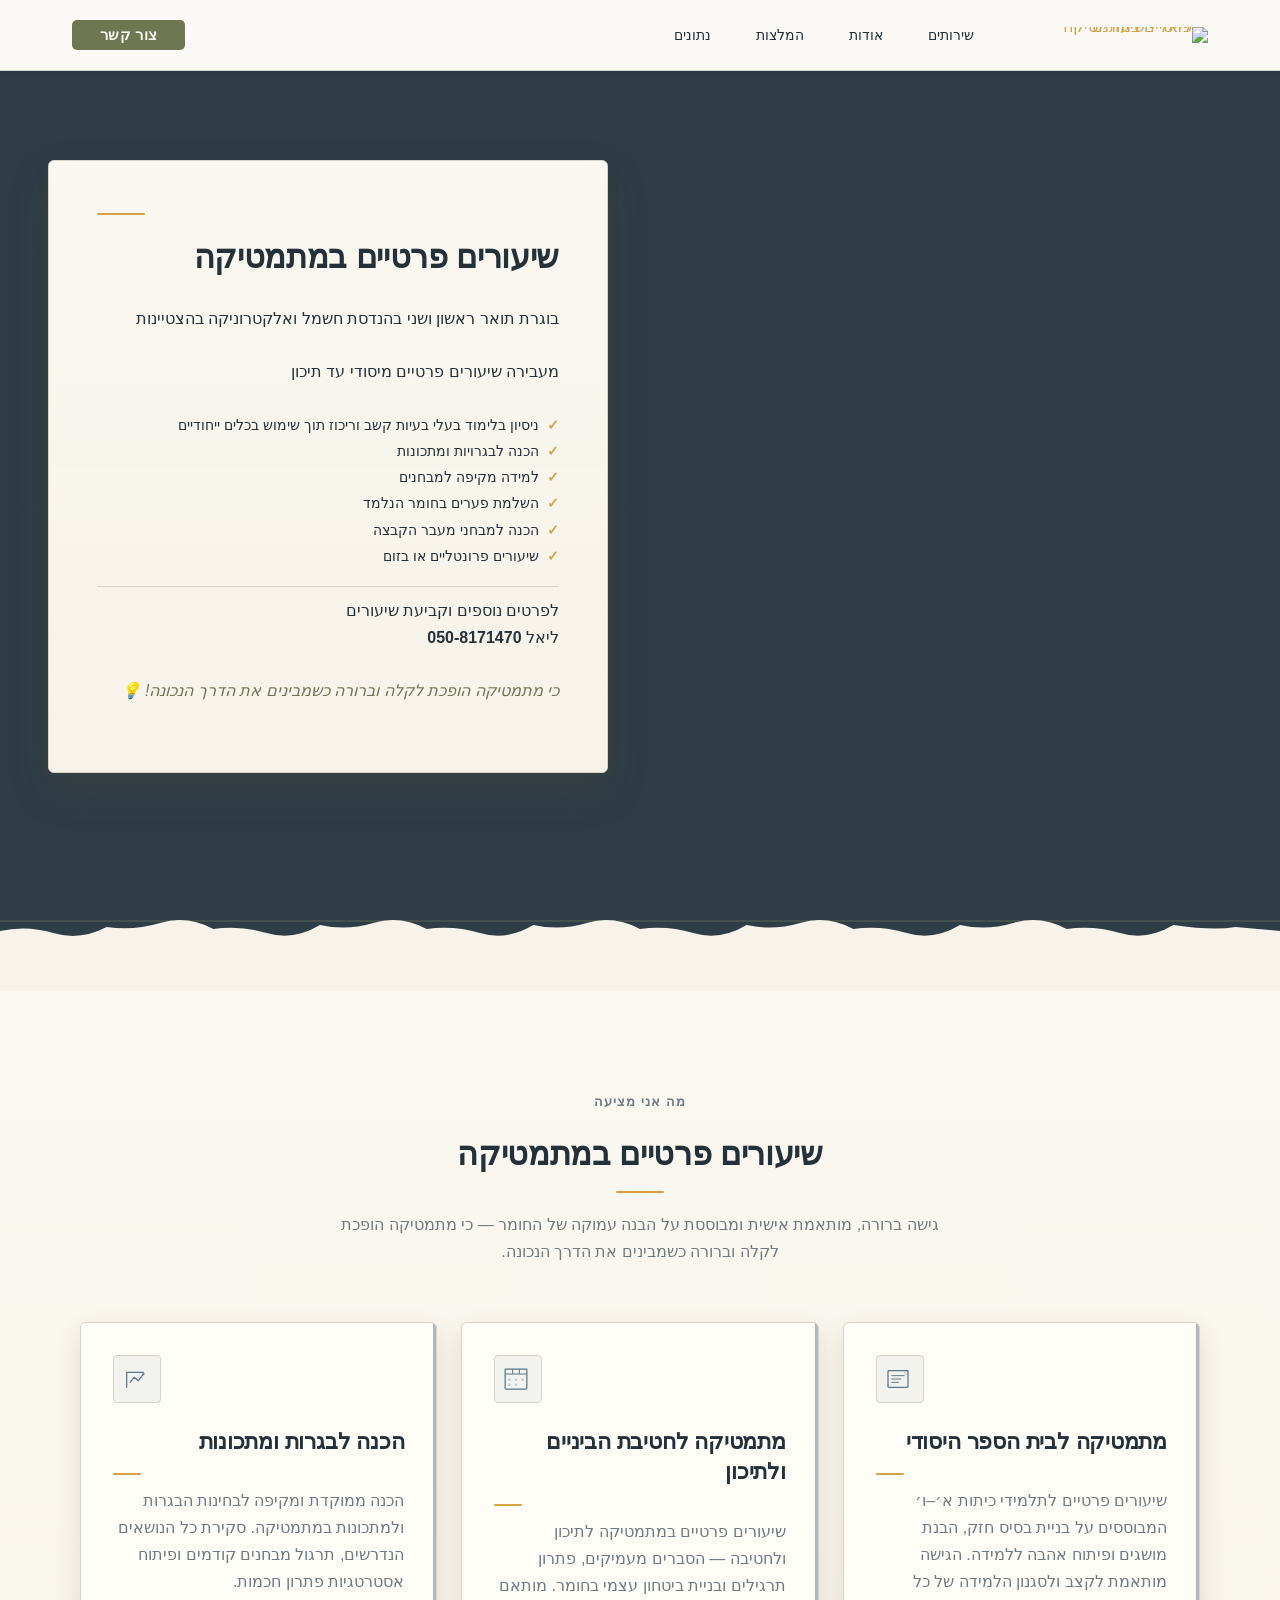
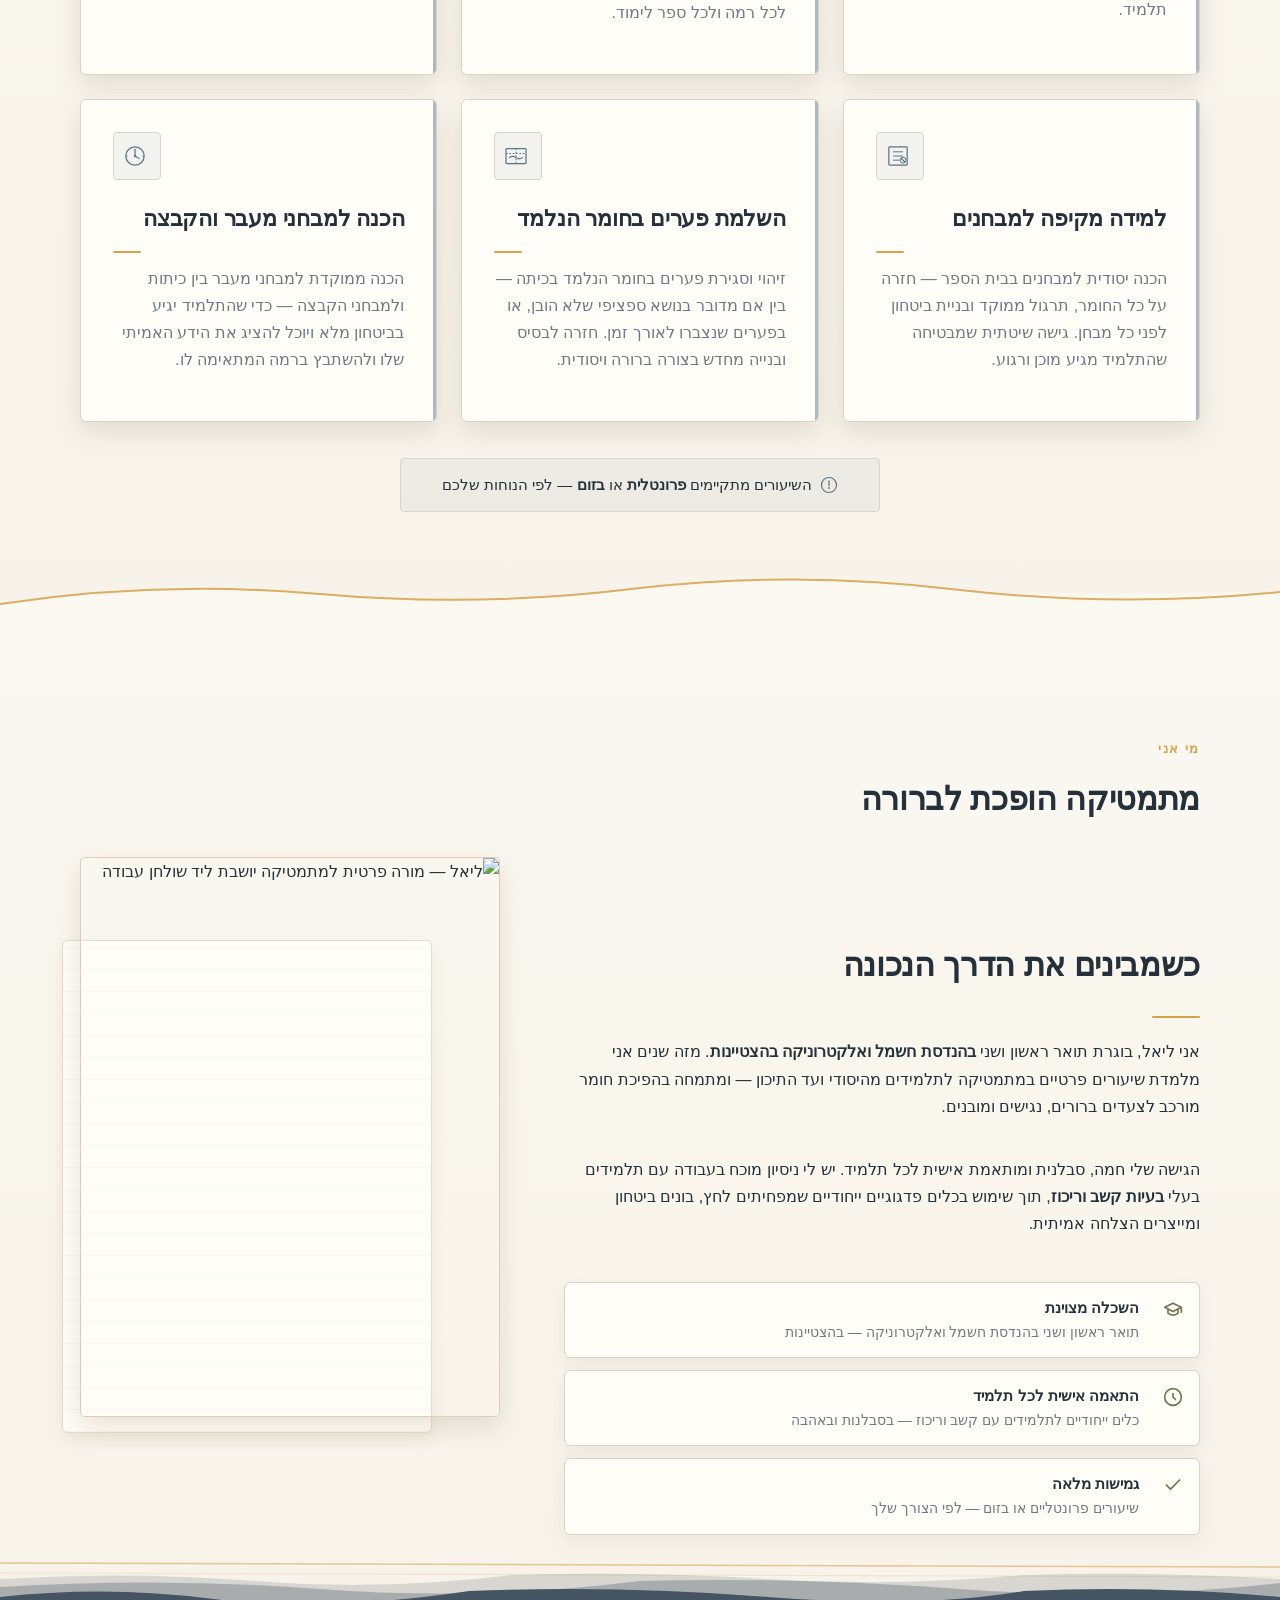
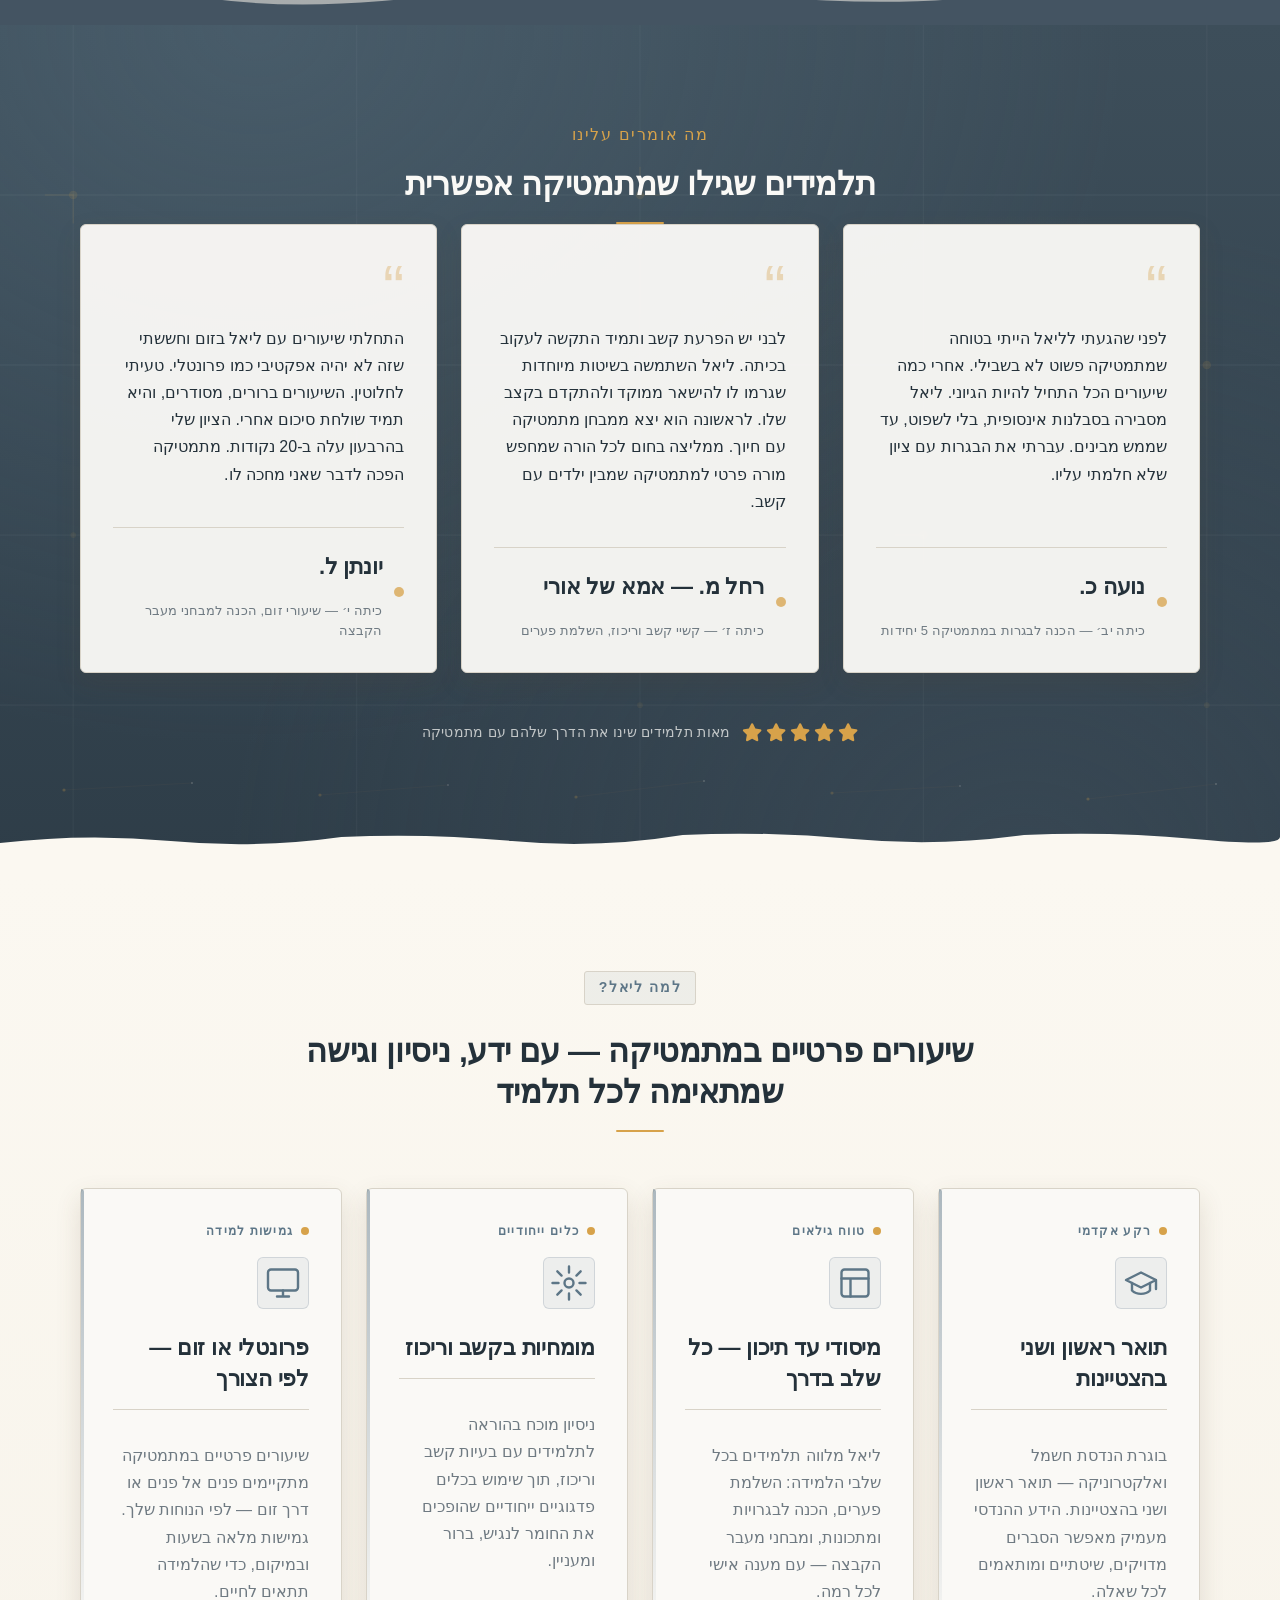
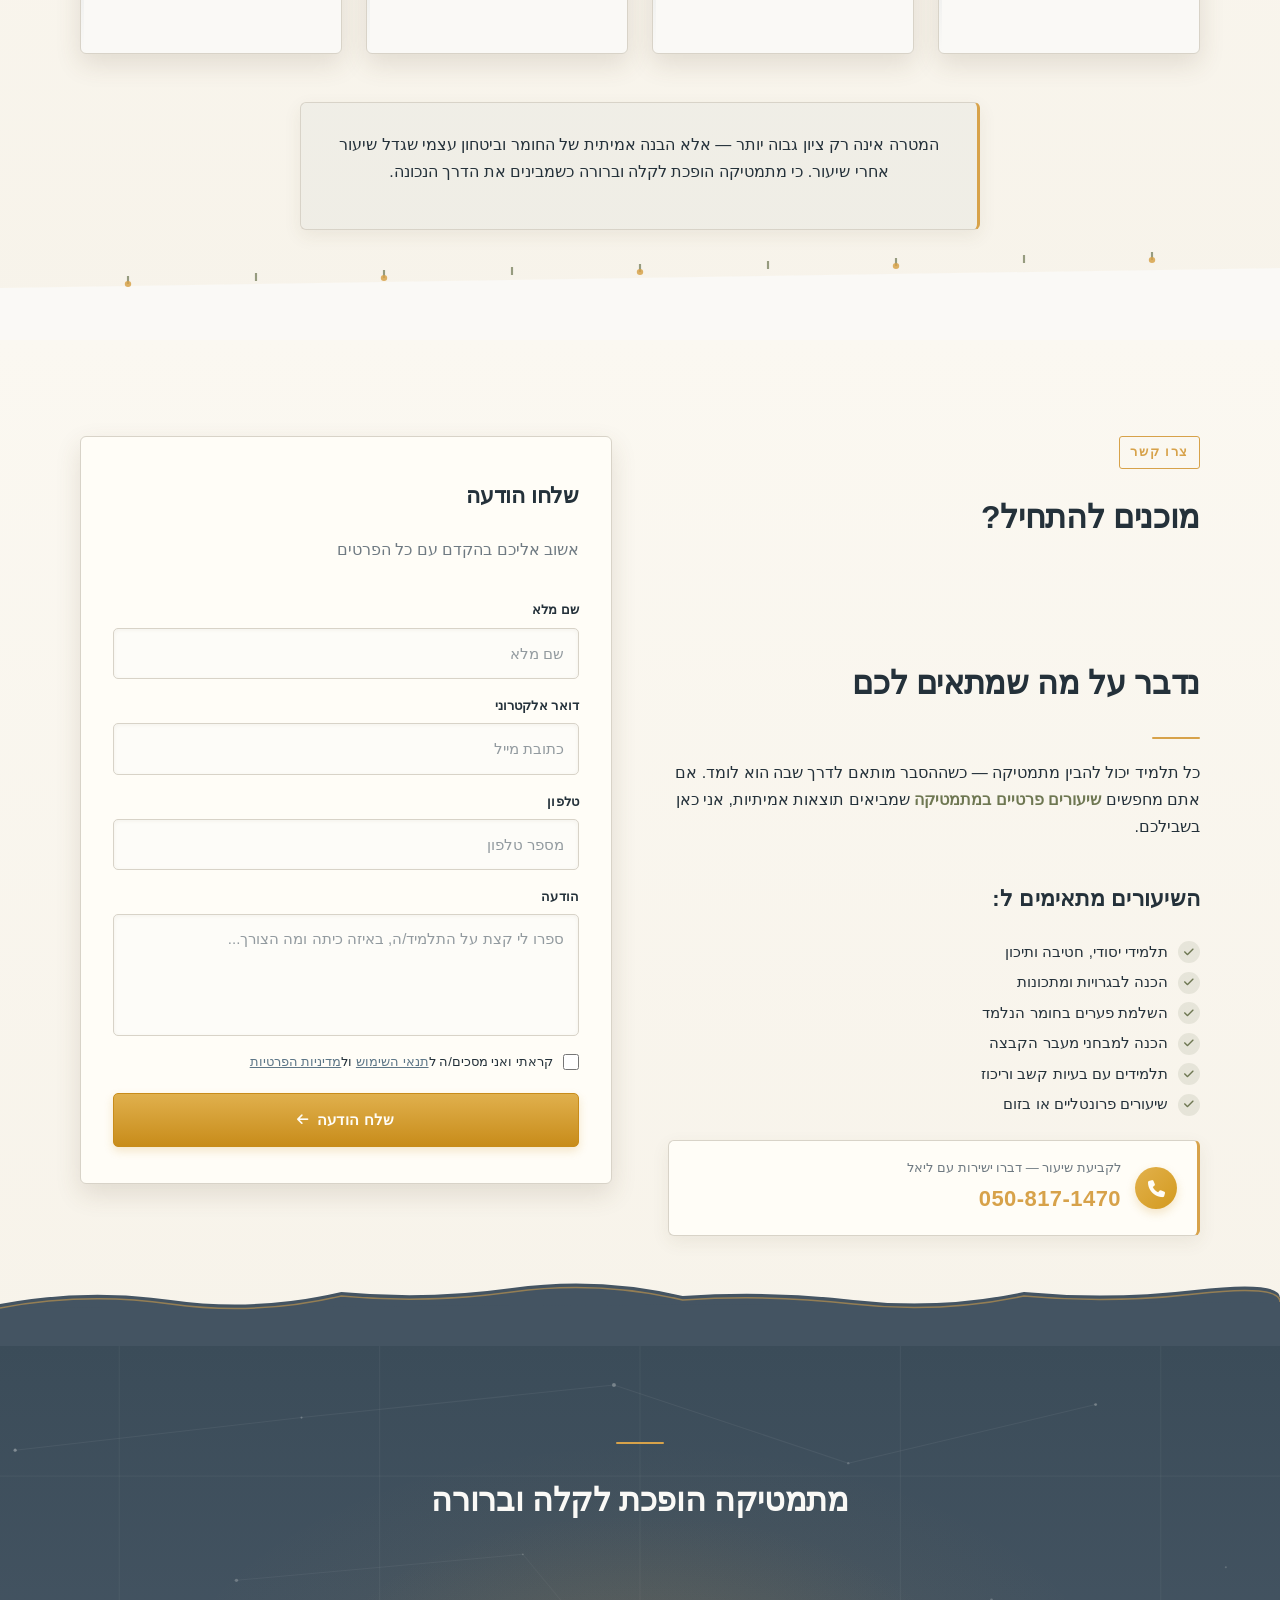
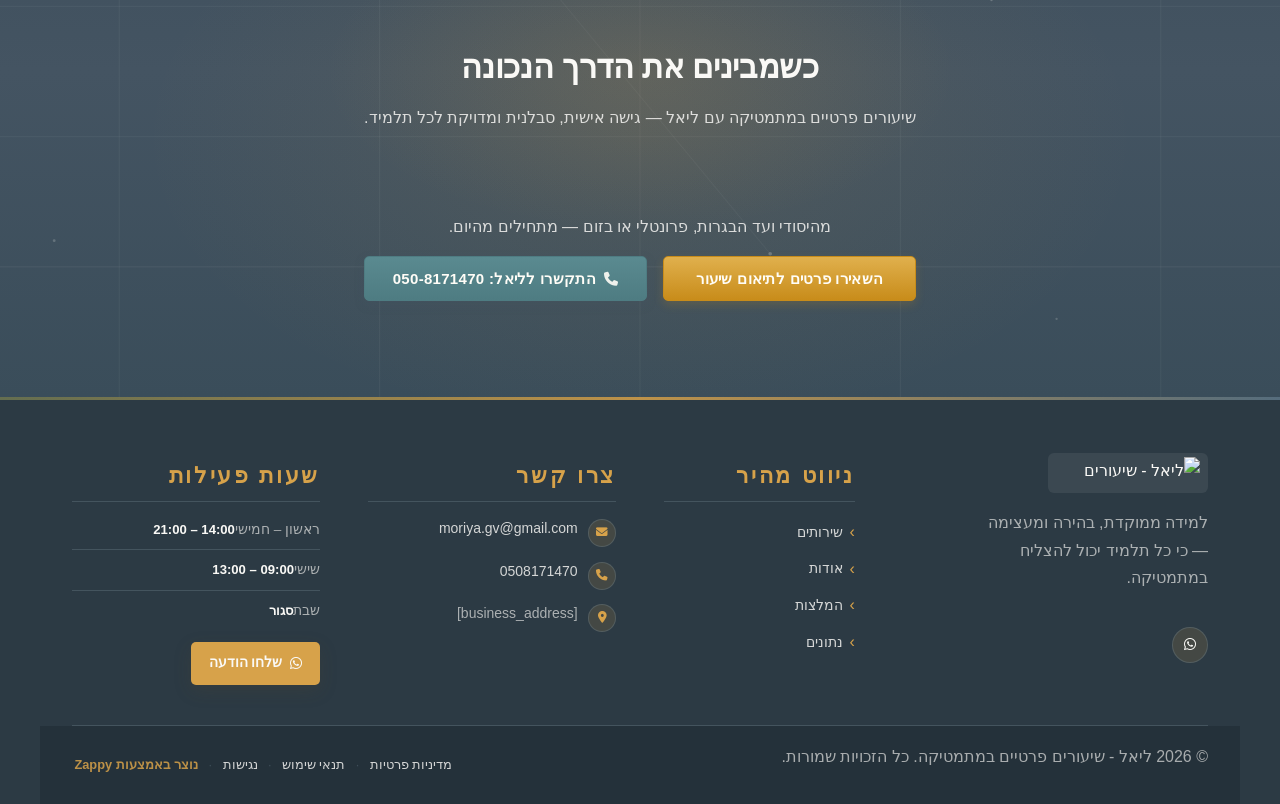
==== commit 6ab333ec: "Background sync: Progressive GitHub Sync" ====
--- a/index.html
+++ b/index.html
@@ -783,14 +783,14 @@
 </script>
   
   <main>
-    <section id="hero" class="index-hero-section" data-layout-spec="בית-hero" dir="rtl" data-hero-type="fullscreen-scrim" data-zappy-content-align="center-left">
+    <section id="hero" class="index-hero-section" data-layout-spec="בית-hero" dir="rtl" data-hero-type="fullscreen-scrim" data-zappy-content-align="center-left" style="position: relative; overflow: hidden; background-image: linear-gradient(rgba(36, 49, 58, 0.66), rgba(36, 49, 58, 0.66)), url(&quot;assets/business-general-hero-upload-1775720489059.webp&quot;); background-size: cover; background-position: center; background-repeat: no-repeat; --zappy-bg-overlay: rgba(36, 49, 58, 0.66); --zappy-bg-image: url(&quot;assets/business-general-hero-upload-1775720489059.webp&quot;)" data-zappy-bg-type="image" data-zappy-bg-color="" data-zappy-bg-image="assets/business-general-hero-upload-1775720489059.webp" data-zappy-bg-overlay-color="#24313a" data-zappy-bg-overlay-opacity="66" data-zappy-bg-video-type="" data-zappy-bg-video-url="">
   <!-- Background Image -->
   <div class="index-hero-bg">
     
   </div>
 
   <!-- Scrim Overlay -->
-  <div class="index-hero-scrim" aria-hidden="true"></div>
+  <div class="index-hero-scrim" aria-hidden="true" style="display: none" data-zappy-original-bg="hidden"></div>
 
   <!-- Content Card anchored to START (right in RTL) -->
   <div class="index-hero-container" data-zappy-align-target="true" >
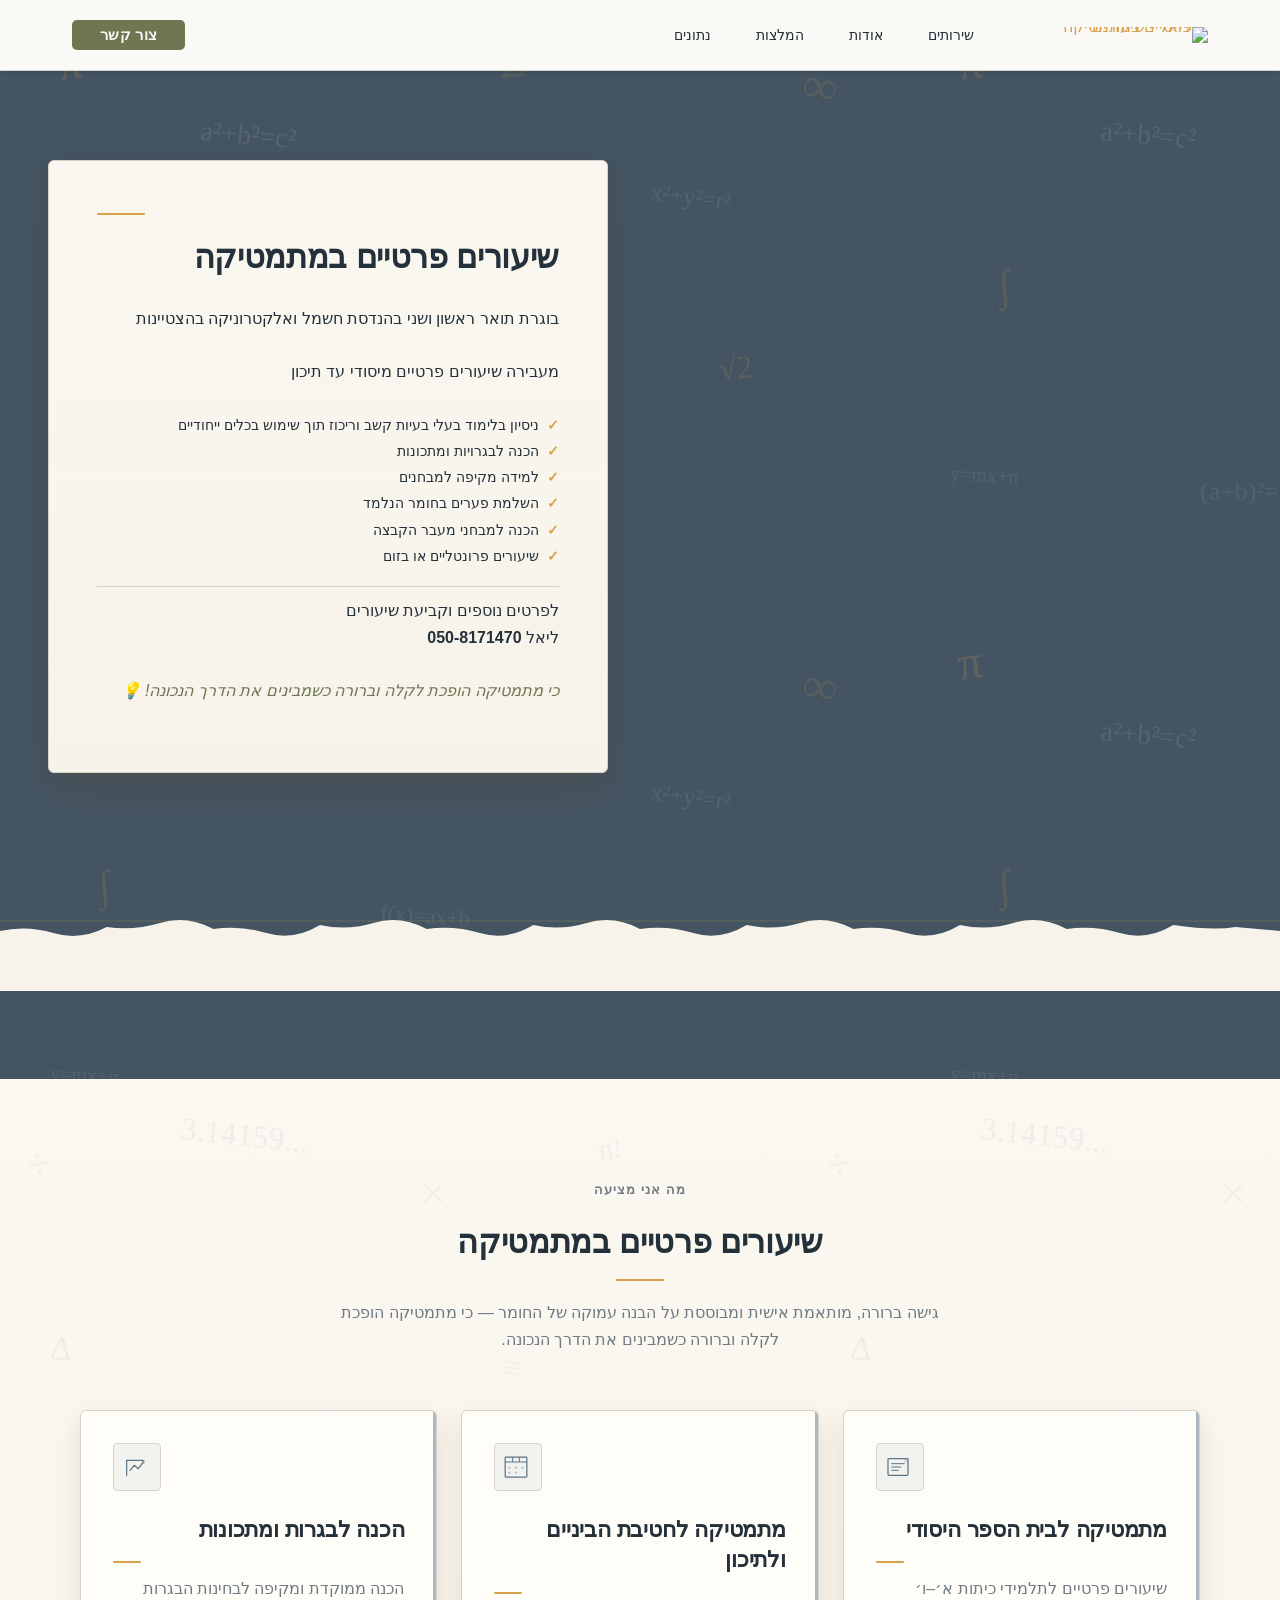
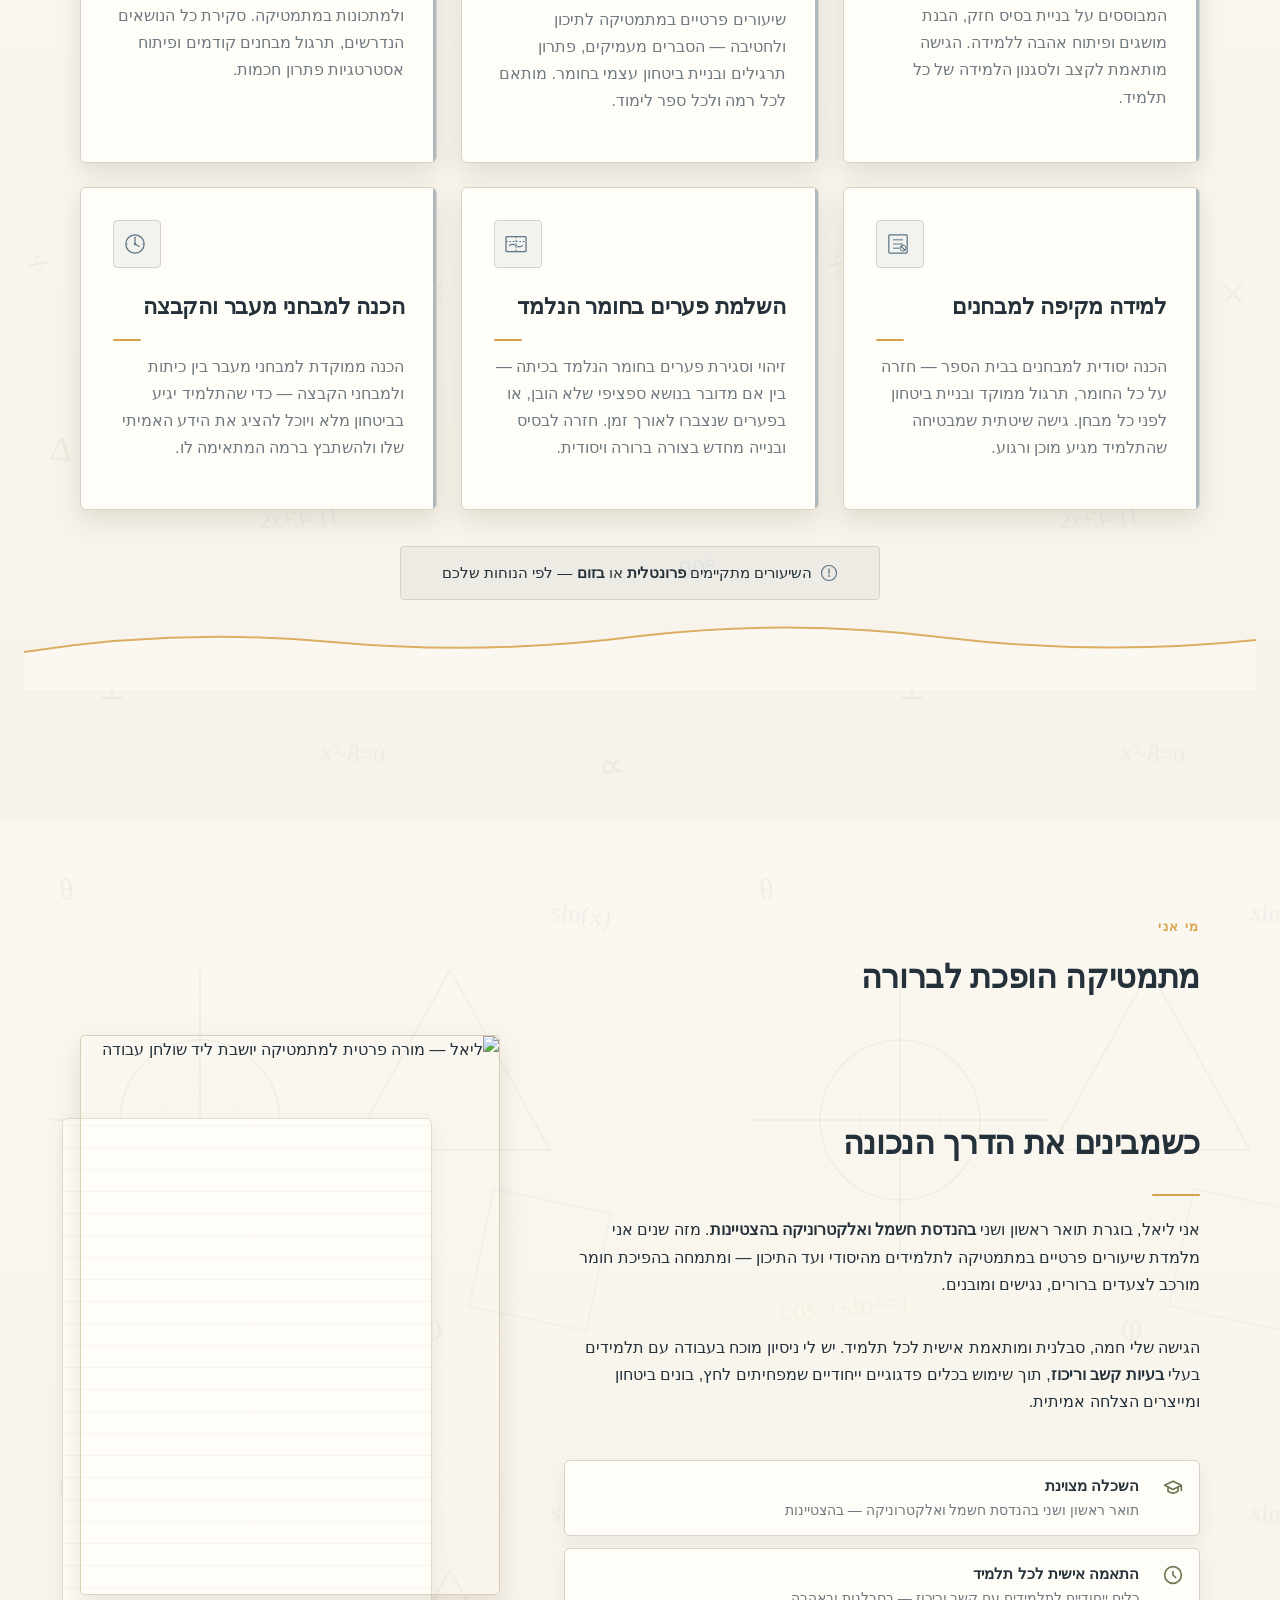
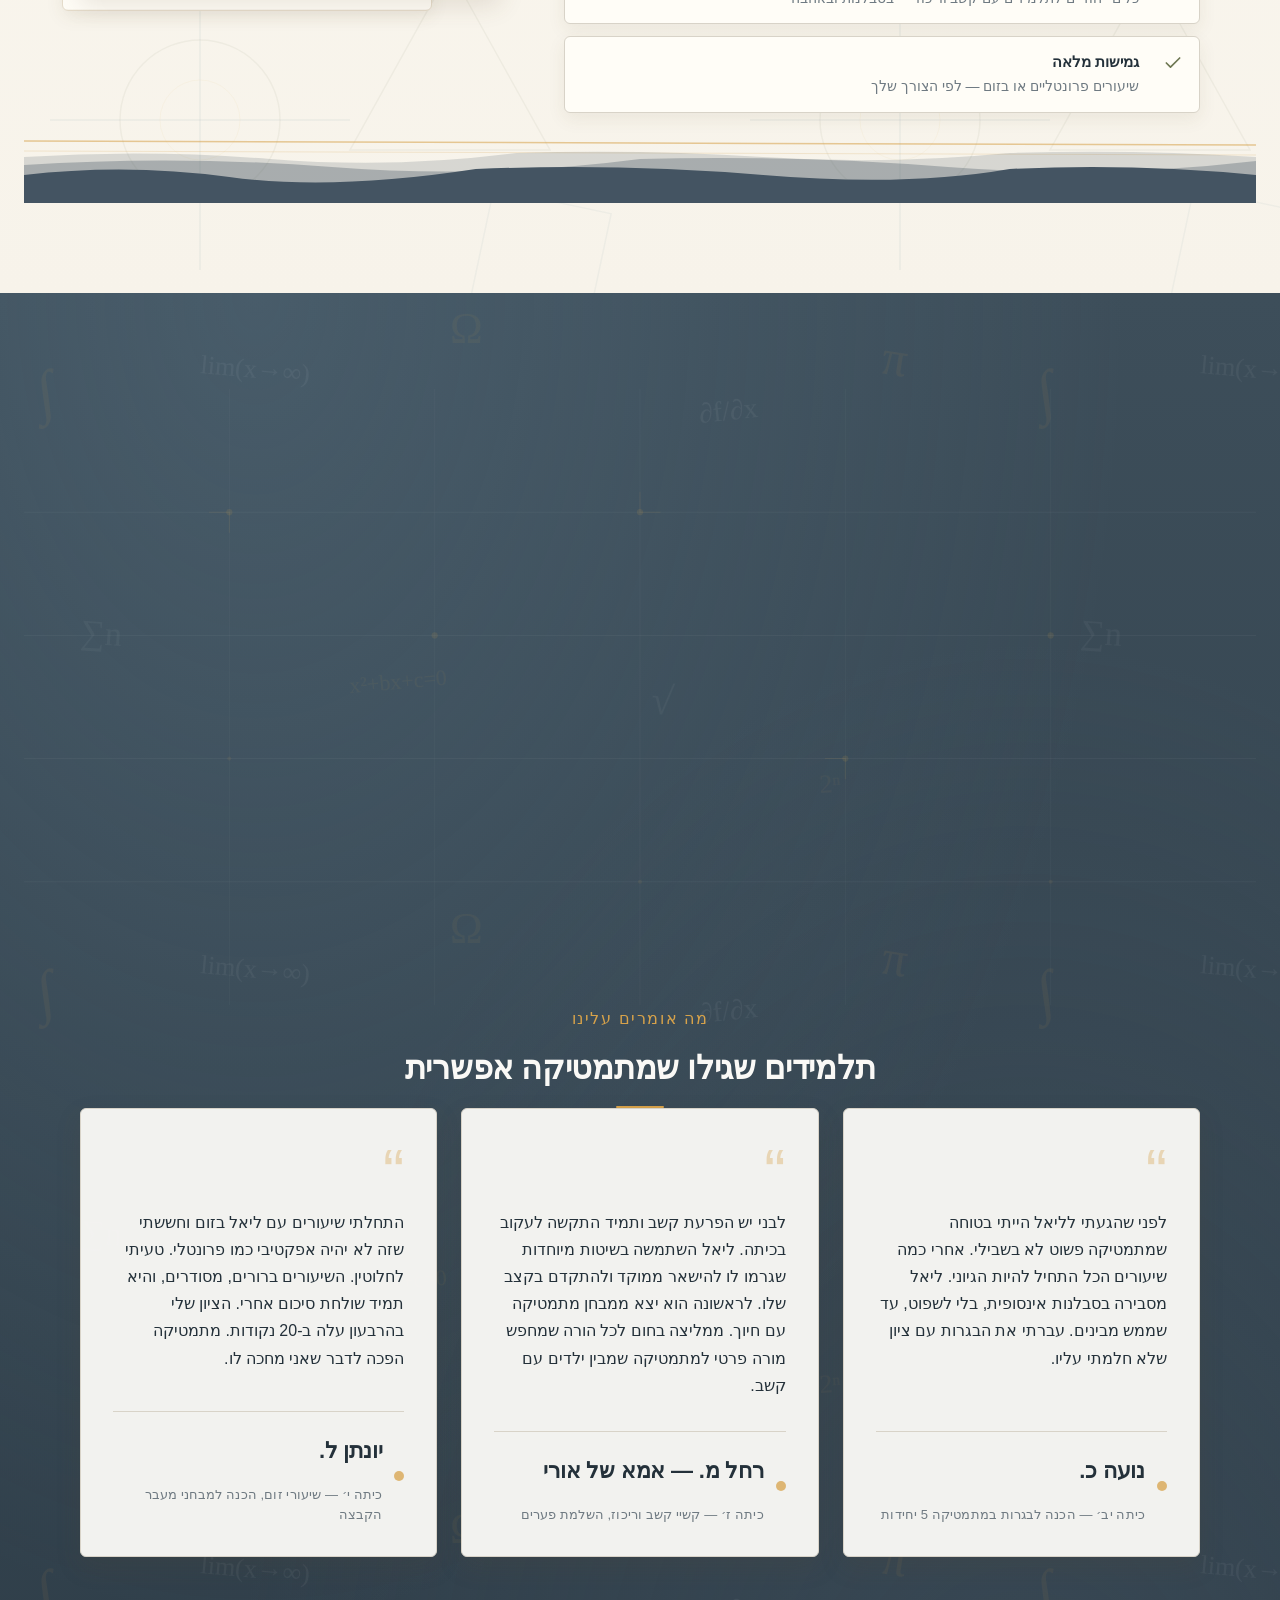
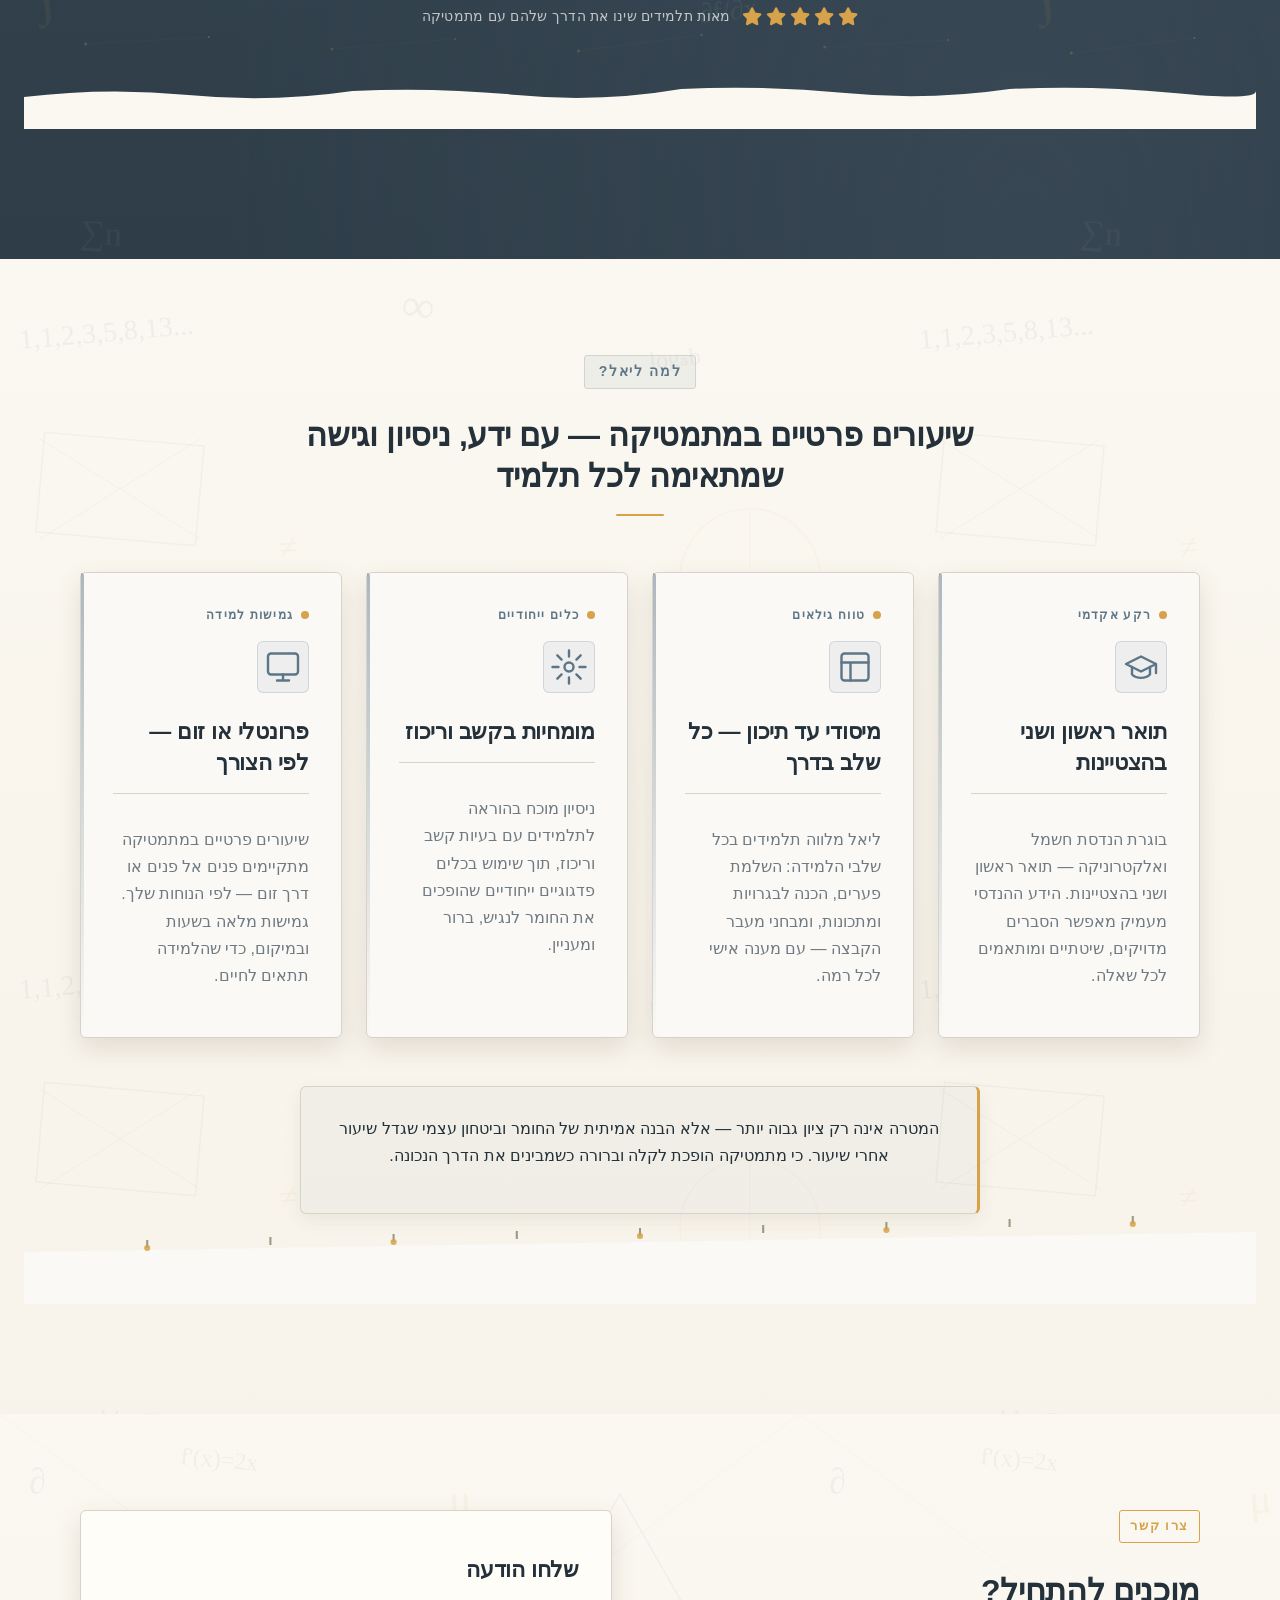
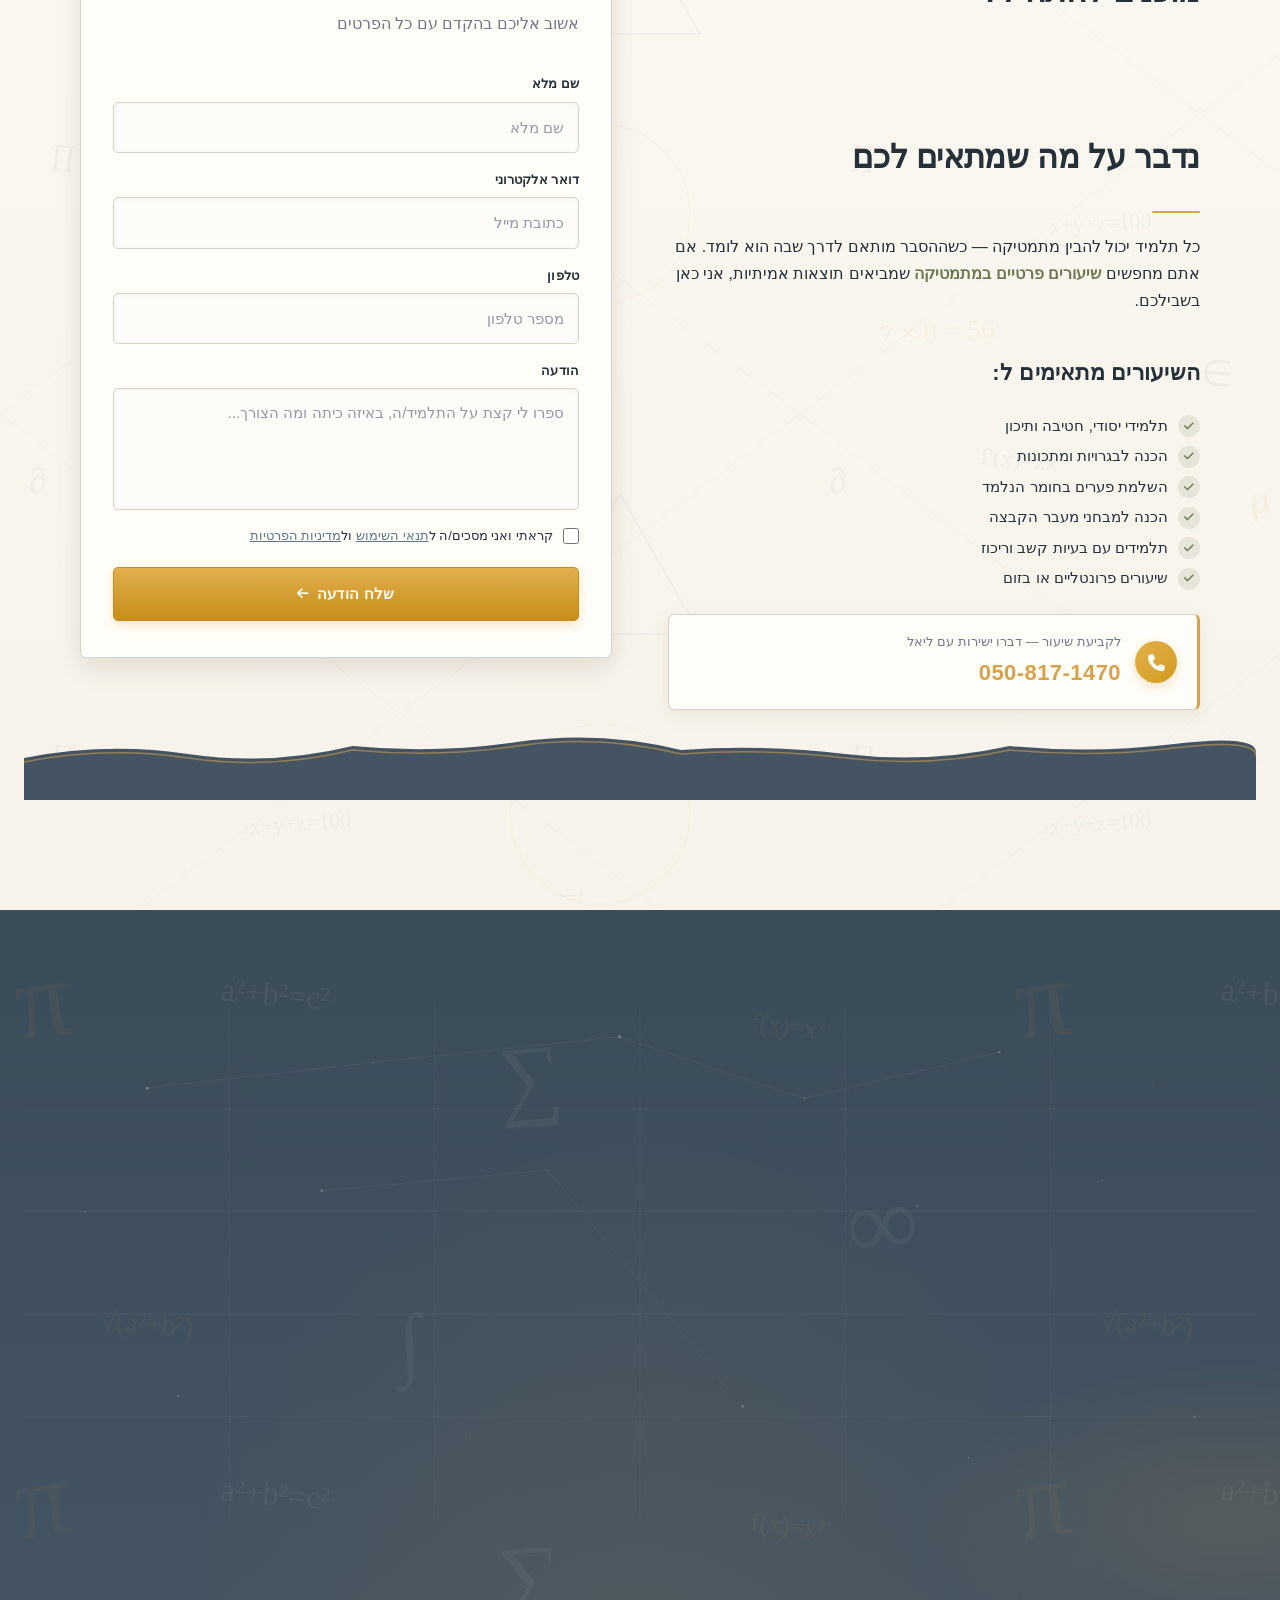
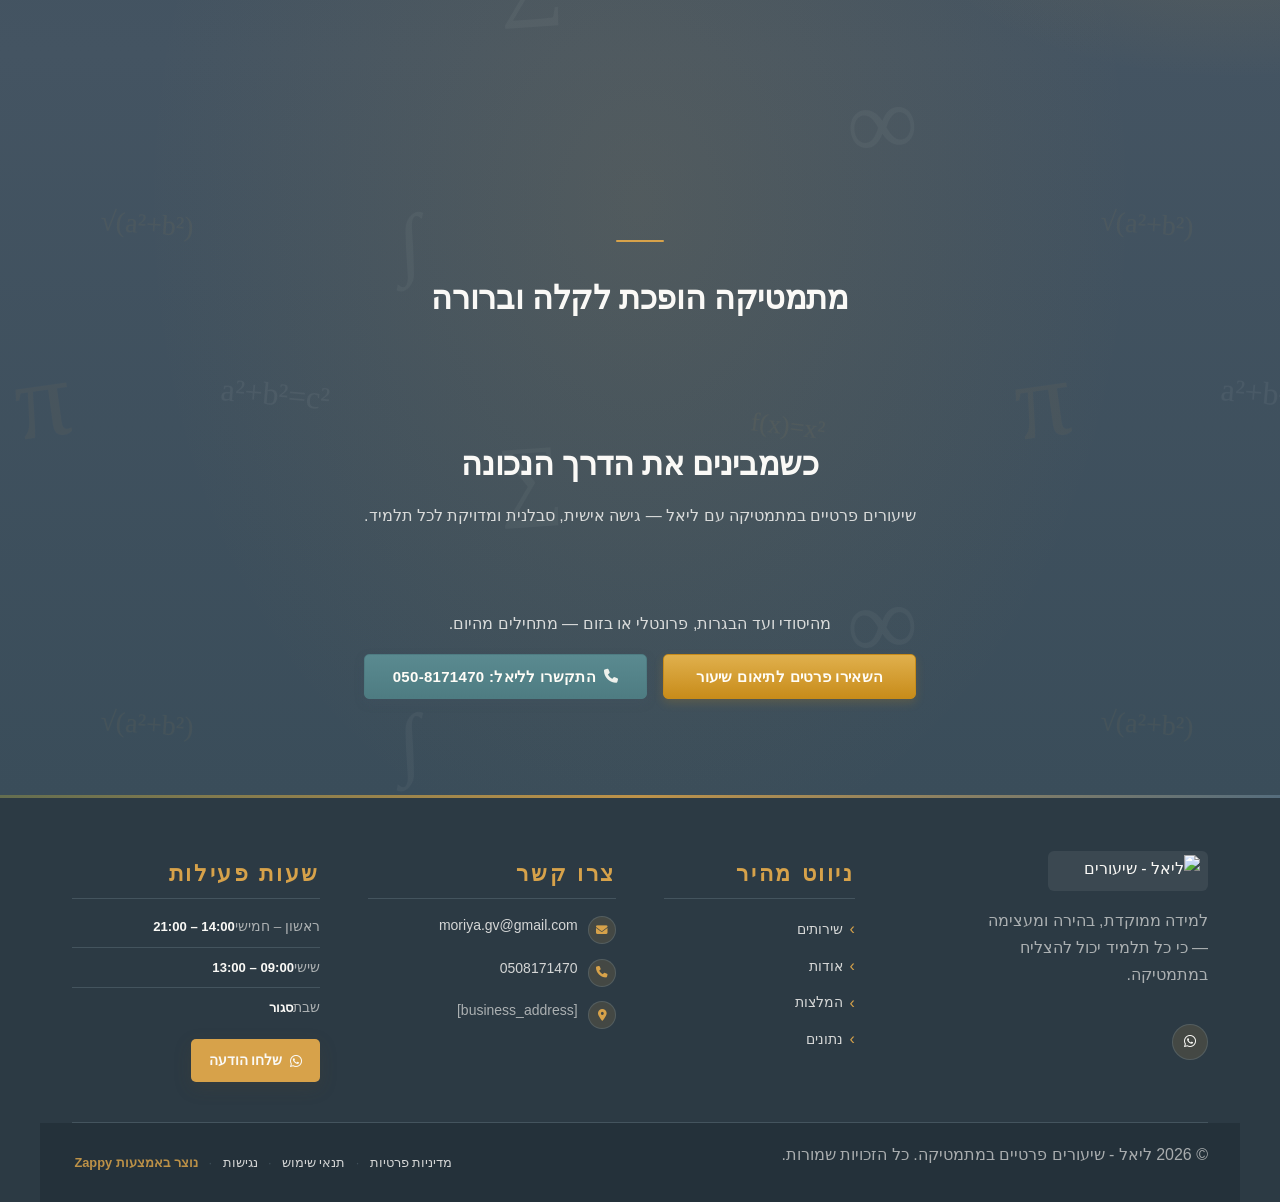
==== commit ec97f664: "Background sync: Progressive GitHub Sync" ====
--- a/index.html
+++ b/index.html
@@ -783,14 +783,14 @@
 </script>
   
   <main>
-    <section id="hero" class="index-hero-section" data-layout-spec="בית-hero" dir="rtl" data-hero-type="fullscreen-scrim" data-zappy-content-align="center-left" style="position: relative; overflow: hidden; background-image: linear-gradient(rgba(36, 49, 58, 0.66), rgba(36, 49, 58, 0.66)), url(&quot;assets/business-general-hero-upload-1775720489059.webp&quot;); background-size: cover; background-position: center; background-repeat: no-repeat; --zappy-bg-overlay: rgba(36, 49, 58, 0.66); --zappy-bg-image: url(&quot;assets/business-general-hero-upload-1775720489059.webp&quot;)" data-zappy-bg-type="image" data-zappy-bg-color="" data-zappy-bg-image="assets/business-general-hero-upload-1775720489059.webp" data-zappy-bg-overlay-color="#24313a" data-zappy-bg-overlay-opacity="66" data-zappy-bg-video-type="" data-zappy-bg-video-url="">
+    <section id="hero" class="index-hero-section" data-layout-spec="בית-hero" dir="rtl" data-hero-type="fullscreen-scrim" data-zappy-content-align="center-left">
   <!-- Background Image -->
   <div class="index-hero-bg">
     
   </div>
 
   <!-- Scrim Overlay -->
-  <div class="index-hero-scrim" aria-hidden="true" style="display: none" data-zappy-original-bg="hidden"></div>
+  <div class="index-hero-scrim" aria-hidden="true"></div>
 
   <!-- Content Card anchored to START (right in RTL) -->
   <div class="index-hero-container" data-zappy-align-target="true" >
--- a/styles.css
+++ b/styles.css
@@ -5309,6 +5309,201 @@
   border: 3px solid var(--accent);
   box-shadow: 0 6px 18px rgba(91,71,39,0.22);
 }
+}
+
+.index-hero-section::before {
+  content: '';
+  position: absolute;
+  inset: 0;
+  background-image: url("data:image/svg+xml,%3Csvg xmlns='http://www.w3.org/2000/svg' width='900' height='600'%3E%3Ctext x='60' y='80' font-family='Georgia,serif' font-size='48' fill='rgba(215,162,74,0.10)' transform='rotate(-8,60,80)'%3Eπ%3C/text%3E%3Ctext x='200' y='140' font-family='Georgia,serif' font-size='28' fill='rgba(250,249,246,0.07)' transform='rotate(5,200,140)'%3Ea²+b²=c²%3C/text%3E%3Ctext x='500' y='70' font-family='Georgia,serif' font-size='36' fill='rgba(215,162,74,0.08)' transform='rotate(-4,500,70)'%3E∑%3C/text%3E%3Ctext x='650' y='200' font-family='Georgia,serif' font-size='24' fill='rgba(250,249,246,0.06)' transform='rotate(7,650,200)'%3Ex²+y²=r²%3C/text%3E%3Ctext x='100' y='300' font-family='Georgia,serif' font-size='42' fill='rgba(215,162,74,0.07)' transform='rotate(-6,100,300)'%3E∫%3C/text%3E%3Ctext x='380' y='320' font-family='Georgia,serif' font-size='22' fill='rgba(250,249,246,0.05)' transform='rotate(4,380,320)'%3Ef(x)=ax+b%3C/text%3E%3Ctext x='720' y='380' font-family='Georgia,serif' font-size='32' fill='rgba(215,162,74,0.09)' transform='rotate(-5,720,380)'%3E√2%3C/text%3E%3Ctext x='50' y='480' font-family='Georgia,serif' font-size='20' fill='rgba(250,249,246,0.06)' transform='rotate(3,50,480)'%3Ey=mx+n%3C/text%3E%3Ctext x='800' y='100' font-family='Georgia,serif' font-size='50' fill='rgba(215,162,74,0.07)' transform='rotate(9,800,100)'%3E∞%3C/text%3E%3Ctext x='300' y='500' font-family='Georgia,serif' font-size='26' fill='rgba(250,249,246,0.05)'%3E(a+b)²=a²+2ab+b²%3C/text%3E%3C/svg%3E");
+  background-repeat: repeat;
+  background-size: 900px 600px;
+  pointer-events: none;
+  z-index: 1;
+}
+
+.index-hero-section .index-hero-scrim,
+.index-hero-section .index-hero-container,
+.index-hero-section .index-hero-divider-wrapper {
+  position: relative;
+  z-index: 2;
+}
+
+.index-services-section {
+  position: relative;
+  overflow: hidden;
+}
+
+.index-services-section::before {
+  content: '';
+  position: absolute;
+  inset: 0;
+  background-image: url("data:image/svg+xml,%3Csvg xmlns='http://www.w3.org/2000/svg' width='800' height='700'%3E%3Ctext x='30' y='100' font-family='Georgia,serif' font-size='40' fill='rgba(110,119,82,0.07)' transform='rotate(-10,30,100)'%3E÷%3C/text%3E%3Ctext x='180' y='60' font-family='Georgia,serif' font-size='32' fill='rgba(93,118,135,0.08)' transform='rotate(6,180,60)'%3E3.14159...%3C/text%3E%3Ctext x='420' y='130' font-family='Georgia,serif' font-size='46' fill='rgba(110,119,82,0.06)'%3E×%3C/text%3E%3Ctext x='600' y='80' font-family='Georgia,serif' font-size='28' fill='rgba(93,118,135,0.07)' transform='rotate(-7,600,80)'%3En!%3C/text%3E%3Ctext x='50' y='280' font-family='Georgia,serif' font-size='34' fill='rgba(110,119,82,0.08)' transform='rotate(5,50,280)'%3E∆%3C/text%3E%3Ctext x='260' y='350' font-family='Georgia,serif' font-size='22' fill='rgba(93,118,135,0.07)' transform='rotate(-4,260,350)'%3E2x+3=11%3C/text%3E%3Ctext x='500' y='300' font-family='Georgia,serif' font-size='38' fill='rgba(110,119,82,0.06)' transform='rotate(8,500,300)'%3E≡%3C/text%3E%3Ctext x='680' y='400' font-family='Georgia,serif' font-size='26' fill='rgba(93,118,135,0.08)' transform='rotate(-5,680,400)'%3E90°%3C/text%3E%3Ctext x='100' y='520' font-family='Georgia,serif' font-size='44' fill='rgba(110,119,82,0.07)'%3E±%3C/text%3E%3Ctext x='320' y='580' font-family='Georgia,serif' font-size='24' fill='rgba(93,118,135,0.06)' transform='rotate(4,320,580)'%3Ex³-8=0%3C/text%3E%3Ctext x='600' y='600' font-family='Georgia,serif' font-size='36' fill='rgba(110,119,82,0.08)' transform='rotate(-6,600,600)'%3E∝%3C/text%3E%3C/svg%3E");
+  background-repeat: repeat;
+  background-size: 800px 700px;
+  pointer-events: none;
+  z-index: 0;
+}
+
+.index-services-section .index-services-container,
+.index-services-section .index-services-divider-wrapper {
+  position: relative;
+  z-index: 1;
+}
+
+.index-about-section {
+  position: relative;
+  overflow: hidden;
+}
+
+.index-about-section::before {
+  content: '';
+  position: absolute;
+  inset: 0;
+  background-image: url("data:image/svg+xml,%3Csvg xmlns='http://www.w3.org/2000/svg' width='700' height='600'%3E%3Cline x1='50' y1='300' x2='350' y2='300' stroke='rgba(93,118,135,0.06)' stroke-width='2'/%3E%3Cline x1='200' y1='150' x2='200' y2='450' stroke='rgba(93,118,135,0.06)' stroke-width='2'/%3E%3Ccircle cx='200' cy='300' r='80' stroke='rgba(110,119,82,0.07)' stroke-width='1.5' fill='none'/%3E%3Ccircle cx='200' cy='300' r='40' stroke='rgba(215,162,74,0.06)' stroke-width='1' fill='none'/%3E%3Cpolygon points='450,150 550,330 350,330' stroke='rgba(110,119,82,0.07)' stroke-width='1.5' fill='none'/%3E%3Crect x='480' y='380' width='120' height='120' stroke='rgba(93,118,135,0.06)' stroke-width='1.5' fill='none' transform='rotate(12,540,440)'/%3E%3Ctext x='60' y='80' font-family='Georgia,serif' font-size='30' fill='rgba(110,119,82,0.07)' transform='rotate(-5,60,80)'%3Eθ%3C/text%3E%3Ctext x='550' y='100' font-family='Georgia,serif' font-size='26' fill='rgba(93,118,135,0.07)' transform='rotate(7,550,100)'%3Esin(x)%3C/text%3E%3Ctext x='80' y='500' font-family='Georgia,serif' font-size='28' fill='rgba(215,162,74,0.08)' transform='rotate(-4,80,500)'%3Ecos²+sin²=1%3C/text%3E%3Ctext x='420' y='520' font-family='Georgia,serif' font-size='40' fill='rgba(110,119,82,0.06)'%3Eφ%3C/text%3E%3C/svg%3E");
+  background-repeat: repeat;
+  background-size: 700px 600px;
+  pointer-events: none;
+  z-index: 0;
+}
+
+.index-about-section .index-about-container,
+.index-about-section .index-about-divider-wrapper {
+  position: relative;
+  z-index: 1;
+}
+
+.index-testimonials-section::before {
+  content: '';
+  position: absolute;
+  inset: 0;
+  background-image: url("data:image/svg+xml,%3Csvg xmlns='http://www.w3.org/2000/svg' width='1000' height='600'%3E%3Ctext x='40' y='120' font-family='Georgia,serif' font-size='60' fill='rgba(215,162,74,0.07)' transform='rotate(-8,40,120)'%3E∫%3C/text%3E%3Ctext x='200' y='80' font-family='Georgia,serif' font-size='26' fill='rgba(250,249,246,0.05)' transform='rotate(5,200,80)'%3Elim(x→∞)%3C/text%3E%3Ctext x='450' y='50' font-family='Georgia,serif' font-size='44' fill='rgba(215,162,74,0.06)'%3EΩ%3C/text%3E%3Ctext x='700' y='130' font-family='Georgia,serif' font-size='28' fill='rgba(250,249,246,0.05)' transform='rotate(-6,700,130)'%3E∂f/∂x%3C/text%3E%3Ctext x='880' y='80' font-family='Georgia,serif' font-size='50' fill='rgba(215,162,74,0.07)' transform='rotate(9,880,80)'%3Eπ%3C/text%3E%3Ctext x='80' y='350' font-family='Georgia,serif' font-size='34' fill='rgba(250,249,246,0.04)' transform='rotate(4,80,350)'%3E∑n%3C/text%3E%3Ctext x='350' y='400' font-family='Georgia,serif' font-size='22' fill='rgba(215,162,74,0.06)' transform='rotate(-5,350,400)'%3Ex²+bx+c=0%3C/text%3E%3Ctext x='650' y='420' font-family='Georgia,serif' font-size='40' fill='rgba(250,249,246,0.04)' transform='rotate(6,650,420)'%3E√%3C/text%3E%3Ctext x='820' y='500' font-family='Georgia,serif' font-size='26' fill='rgba(215,162,74,0.05)' transform='rotate(-4,820,500)'%3E2ⁿ%3C/text%3E%3C/svg%3E");
+  background-repeat: repeat;
+  background-size: 1000px 600px;
+  pointer-events: none;
+  z-index: 0;
+}
+
+.index-testimonials-section .its-schematic-bg,
+.index-testimonials-section .its-container,
+.index-testimonials-section .its-divider-wrapper {
+  position: relative;
+  z-index: 1;
+}
+
+.index-stats-section {
+  position: relative;
+  overflow: hidden;
+}
+
+.index-stats-section::before {
+  content: '';
+  position: absolute;
+  inset: 0;
+  background-image: url("data:image/svg+xml,%3Csvg xmlns='http://www.w3.org/2000/svg' width='900' height='650'%3E%3Ctext x='20' y='90' font-family='Georgia,serif' font-size='28' fill='rgba(93,118,135,0.08)' transform='rotate(-5,20,90)'%3E1,1,2,3,5,8,13...%3C/text%3E%3Ctext x='400' y='60' font-family='Georgia,serif' font-size='46' fill='rgba(110,119,82,0.07)' transform='rotate(8,400,60)'%3E∞%3C/text%3E%3Ctext x='650' y='110' font-family='Georgia,serif' font-size='24' fill='rgba(93,118,135,0.07)' transform='rotate(-6,650,110)'%3Elogₐb%3C/text%3E%3Crect x='40' y='180' width='160' height='100' stroke='rgba(110,119,82,0.06)' stroke-width='1.5' fill='none' transform='rotate(5,120,230)'/%3E%3Cline x1='40' y1='180' x2='200' y2='280' stroke='rgba(110,119,82,0.05)' stroke-width='1'/%3E%3Cline x1='200' y1='180' x2='40' y2='280' stroke='rgba(110,119,82,0.05)' stroke-width='1'/%3E%3Ctext x='280' y='300' font-family='Georgia,serif' font-size='34' fill='rgba(215,162,74,0.07)' transform='rotate(-4,280,300)'%3E≠%3C/text%3E%3Ctext x='520' y='350' font-family='Georgia,serif' font-size='22' fill='rgba(93,118,135,0.07)' transform='rotate(5,520,350)'%3EP(A∩B)%3C/text%3E%3Ccircle cx='750' cy='320' r='70' stroke='rgba(215,162,74,0.06)' stroke-width='1.5' fill='none'/%3E%3Cline x1='750' y1='250' x2='750' y2='390' stroke='rgba(215,162,74,0.05)' stroke-width='1'/%3E%3Cline x1='680' y1='320' x2='820' y2='320' stroke='rgba(215,162,74,0.05)' stroke-width='1'/%3E%3Ctext x='100' y='520' font-family='Georgia,serif' font-size='26' fill='rgba(110,119,82,0.07)' transform='rotate(3,100,520)'%3E∀x ∈ ℝ%3C/text%3E%3Ctext x='450' y='580' font-family='Georgia,serif' font-size='32' fill='rgba(93,118,135,0.07)' transform='rotate(-6,450,580)'%3E∛27=3%3C/text%3E%3Ctext x='700' y='560' font-family='Georgia,serif' font-size='28' fill='rgba(215,162,74,0.08)' transform='rotate(5,700,560)'%3Eℕ ⊂ ℤ ⊂ ℚ%3C/text%3E%3C/svg%3E");
+  background-repeat: repeat;
+  background-size: 900px 650px;
+  pointer-events: none;
+  z-index: 0;
+}
+
+.index-stats-section .index-stats-container,
+.index-stats-section .index-stats-divider-wrapper {
+  position: relative;
+  z-index: 1;
+}
+
+.index-contact-section {
+  position: relative;
+  overflow: hidden;
+}
+
+.index-contact-section::before {
+  content: '';
+  position: absolute;
+  inset: 0;
+  background-image: url("data:image/svg+xml,%3Csvg xmlns='http://www.w3.org/2000/svg' width='800' height='600'%3E%3Cline x1='0' y1='0' x2='800' y2='600' stroke='rgba(110,119,82,0.04)' stroke-width='1'/%3E%3Cline x1='800' y1='0' x2='0' y2='600' stroke='rgba(110,119,82,0.04)' stroke-width='1'/%3E%3Ctext x='30' y='80' font-family='Georgia,serif' font-size='36' fill='rgba(93,118,135,0.07)' transform='rotate(-7,30,80)'%3E∂%3C/text%3E%3Ctext x='180' y='50' font-family='Georgia,serif' font-size='24' fill='rgba(110,119,82,0.07)' transform='rotate(5,180,50)'%3Ef'(x)=2x%3C/text%3E%3Ctext x='450' y='100' font-family='Georgia,serif' font-size='42' fill='rgba(215,162,74,0.07)' transform='rotate(-5,450,100)'%3Eμ%3C/text%3E%3Cpolygon points='620,80 700,220 540,220' stroke='rgba(93,118,135,0.07)' stroke-width='1.5' fill='none'/%3E%3Ctext x='50' y='350' font-family='Georgia,serif' font-size='30' fill='rgba(110,119,82,0.07)' transform='rotate(6,50,350)'%3E∏%3C/text%3E%3Ctext x='250' y='420' font-family='Georgia,serif' font-size='22' fill='rgba(93,118,135,0.06)' transform='rotate(-4,250,420)'%3Ex+y+z=100%3C/text%3E%3Ccircle cx='600' cy='400' r='90' stroke='rgba(215,162,74,0.06)' stroke-width='1.5' fill='none'/%3E%3Ctext x='560' y='490' font-family='Georgia,serif' font-size='18' fill='rgba(93,118,135,0.06)'%3Er=1%3C/text%3E%3Ctext x='80' y='530' font-family='Georgia,serif' font-size='28' fill='rgba(215,162,74,0.07)' transform='rotate(-3,80,530)'%3E7 × 8 = 56%3C/text%3E%3Ctext x='400' y='570' font-family='Georgia,serif' font-size='36' fill='rgba(110,119,82,0.07)' transform='rotate(5,400,570)'%3E∈%3C/text%3E%3C/svg%3E");
+  background-repeat: repeat;
+  background-size: 800px 600px;
+  pointer-events: none;
+  z-index: 0;
+}
+
+.index-contact-section .index-contact-container,
+.index-contact-section .index-contact-divider-wrapper {
+  position: relative;
+  z-index: 1;
+}
+
+.index-cta-section::before {
+  content: '';
+  position: absolute;
+  inset: 0;
+  background-image: url("data:image/svg+xml,%3Csvg xmlns='http://www.w3.org/2000/svg' width='1000' height='500'%3E%3Ctext x='20' y='130' font-family='Georgia,serif' font-size='110' fill='rgba(215,162,74,0.05)' transform='rotate(-8,20,130)'%3Eπ%3C/text%3E%3Ctext x='220' y='90' font-family='Georgia,serif' font-size='32' fill='rgba(250,249,246,0.05)' transform='rotate(5,220,90)'%3Ea²+b²=c²%3C/text%3E%3Ctext x='500' y='200' font-family='Georgia,serif' font-size='90' fill='rgba(250,249,246,0.04)' transform='rotate(-4,500,200)'%3E∑%3C/text%3E%3Ctext x='750' y='120' font-family='Georgia,serif' font-size='26' fill='rgba(215,162,74,0.06)' transform='rotate(7,750,120)'%3Ef(x)=x²%3C/text%3E%3Ctext x='850' y='350' font-family='Georgia,serif' font-size='100' fill='rgba(250,249,246,0.04)' transform='rotate(-6,850,350)'%3E∞%3C/text%3E%3Ctext x='100' y='420' font-family='Georgia,serif' font-size='28' fill='rgba(215,162,74,0.06)' transform='rotate(4,100,420)'%3E√(a²+b²)%3C/text%3E%3Ctext x='400' y='460' font-family='Georgia,serif' font-size='80' fill='rgba(250,249,246,0.04)' transform='rotate(-3,400,460)'%3E∫%3C/text%3E%3C/svg%3E");
+  background-repeat: repeat;
+  background-size: 1000px 500px;
+  pointer-events: none;
+  z-index: 0;
+}
+
+.index-cta-section .index-cta-starmap,
+.index-cta-section .index-cta-glow,
+.index-cta-section .index-cta-container {
+  position: relative;
+  z-index: 1;
+}
+
+.index-hero-section {
+  position: relative;
+  overflow: hidden;
+}
+
+.index-hero-section::before {
+  content: '';
+  z-index: 2 !important;
+  opacity: 1;
+}
+
+.index-hero-section .index-hero-bg {
+  z-index: 1;
+}
+
+.index-hero-section .index-hero-scrim {
+  z-index: 3 !important;
+}
+
+.index-hero-section .index-hero-container {
+  z-index: 4 !important;
+}
+
+.index-hero-section .index-hero-divider-wrapper {
+  z-index: 4 !important;
+}
+
+.index-services-section::before {
+  content: '';
+  opacity: 1.0;
+}
+
+.index-about-section::before {
+  content: '';
+  opacity: 1.0;
+}
+
+.index-stats-section::before {
+  content: '';
+  opacity: 1.0;
+}
+
+.index-contact-section::before {
+  content: '';
+  opacity: 1.0;
+}
+
+.index-hero-section::before {
+  content: '';
+  background-image: url("data:image/svg+xml,%3Csvg xmlns='http://www.w3.org/2000/svg' width='900' height='600'%3E%3Ctext x='60' y='80' font-family='Georgia,serif' font-size='48' fill='rgba(215,162,74,0.18)' transform='rotate(-8,60,80)'%3E%CF%80%3C/text%3E%3Ctext x='200' y='140' font-family='Georgia,serif' font-size='28' fill='rgba(250,249,246,0.10)' transform='rotate(5,200,140)'%3Ea%C2%B2%2Bb%C2%B2%3Dc%C2%B2%3C/text%3E%3Ctext x='500' y='70' font-family='Georgia,serif' font-size='36' fill='rgba(215,162,74,0.15)' transform='rotate(-4,500,70)'%3E%E2%88%91%3C/text%3E%3Ctext x='650' y='200' font-family='Georgia,serif' font-size='24' fill='rgba(250,249,246,0.09)' transform='rotate(7,650,200)'%3Ex%C2%B2%2By%C2%B2%3Dr%C2%B2%3C/text%3E%3Ctext x='100' y='300' font-family='Georgia,serif' font-size='42' fill='rgba(215,162,74,0.14)' transform='rotate(-6,100,300)'%3E%E2%88%AB%3C/text%3E%3Ctext x='380' y='320' font-family='Georgia,serif' font-size='22' fill='rgba(250,249,246,0.08)' transform='rotate(4,380,320)'%3Ef(x)%3Dax%2Bb%3C/text%3E%3Ctext x='720' y='380' font-family='Georgia,serif' font-size='32' fill='rgba(215,162,74,0.16)' transform='rotate(-5,720,380)'%3E%E2%88%9A2%3C/text%3E%3Ctext x='50' y='480' font-family='Georgia,serif' font-size='20' fill='rgba(250,249,246,0.08)' transform='rotate(3,50,480)'%3Ey%3Dmx%2Bn%3C/text%3E%3Ctext x='800' y='100' font-family='Georgia,serif' font-size='50' fill='rgba(215,162,74,0.12)' transform='rotate(9,800,100)'%3E%E2%88%9E%3C/text%3E%3Ctext x='300' y='500' font-family='Georgia,serif' font-size='26' fill='rgba(250,249,246,0.07)'%3E(a%2Bb)%C2%B2%3Da%C2%B2%2B2ab%2Bb%C2%B2%3C/text%3E%3C/svg%3E") !important;
+  z-index: 2 !important;
 }
 
 /* ========== RTL MOBILE NAVBAR FIX (zappy-rtl-mobile-fix) ========== */
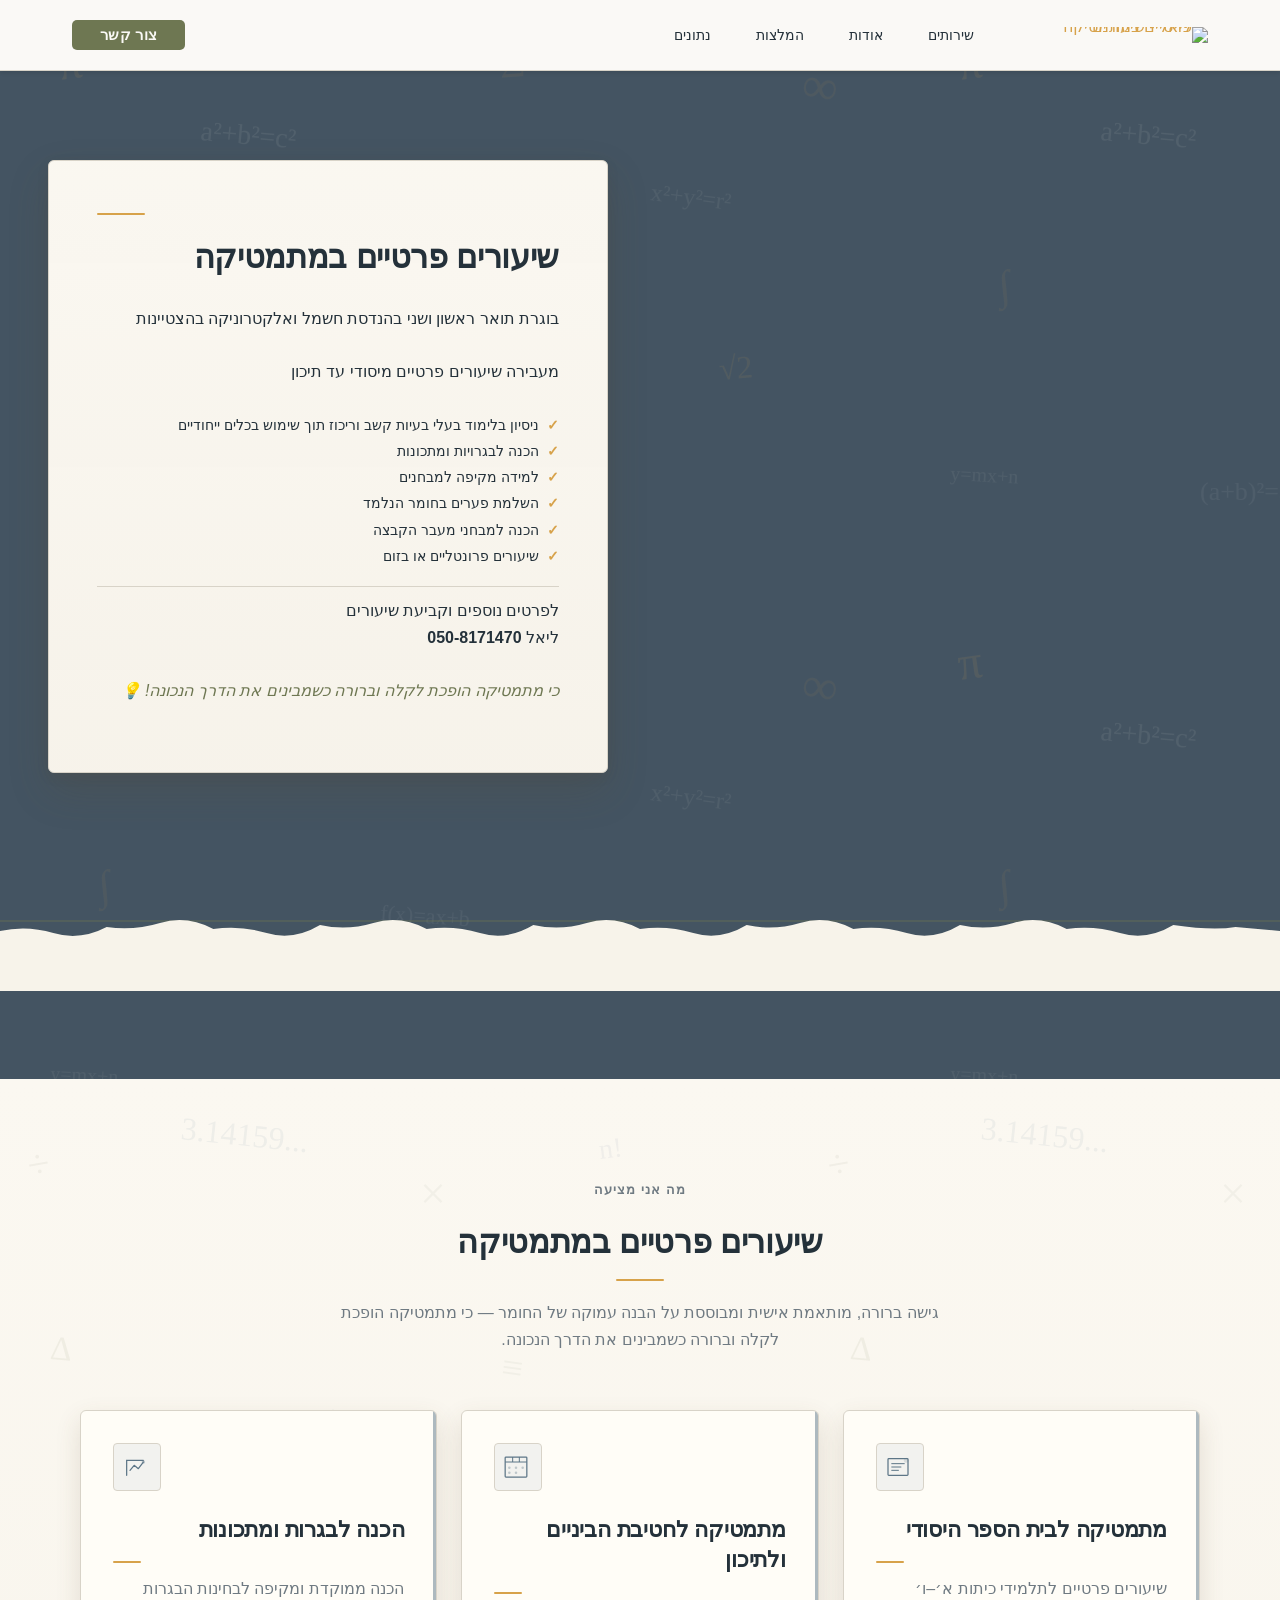
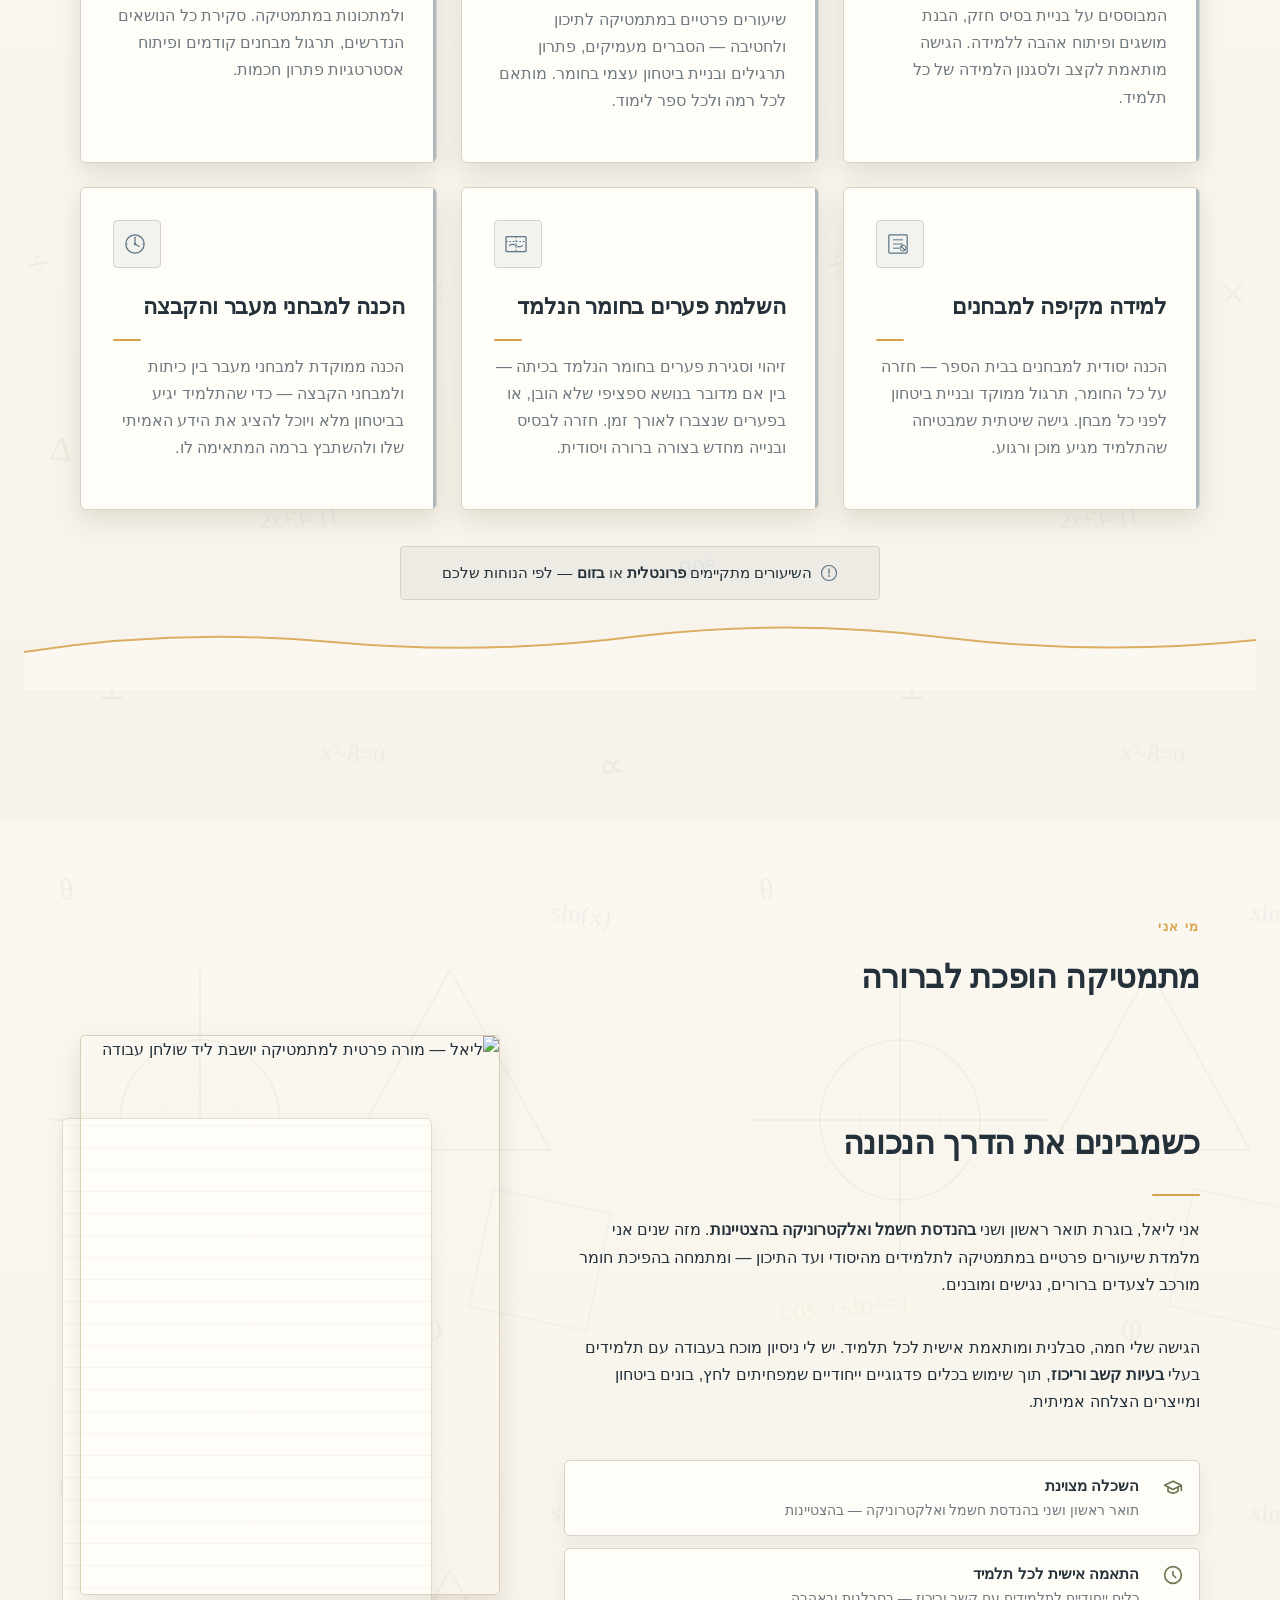
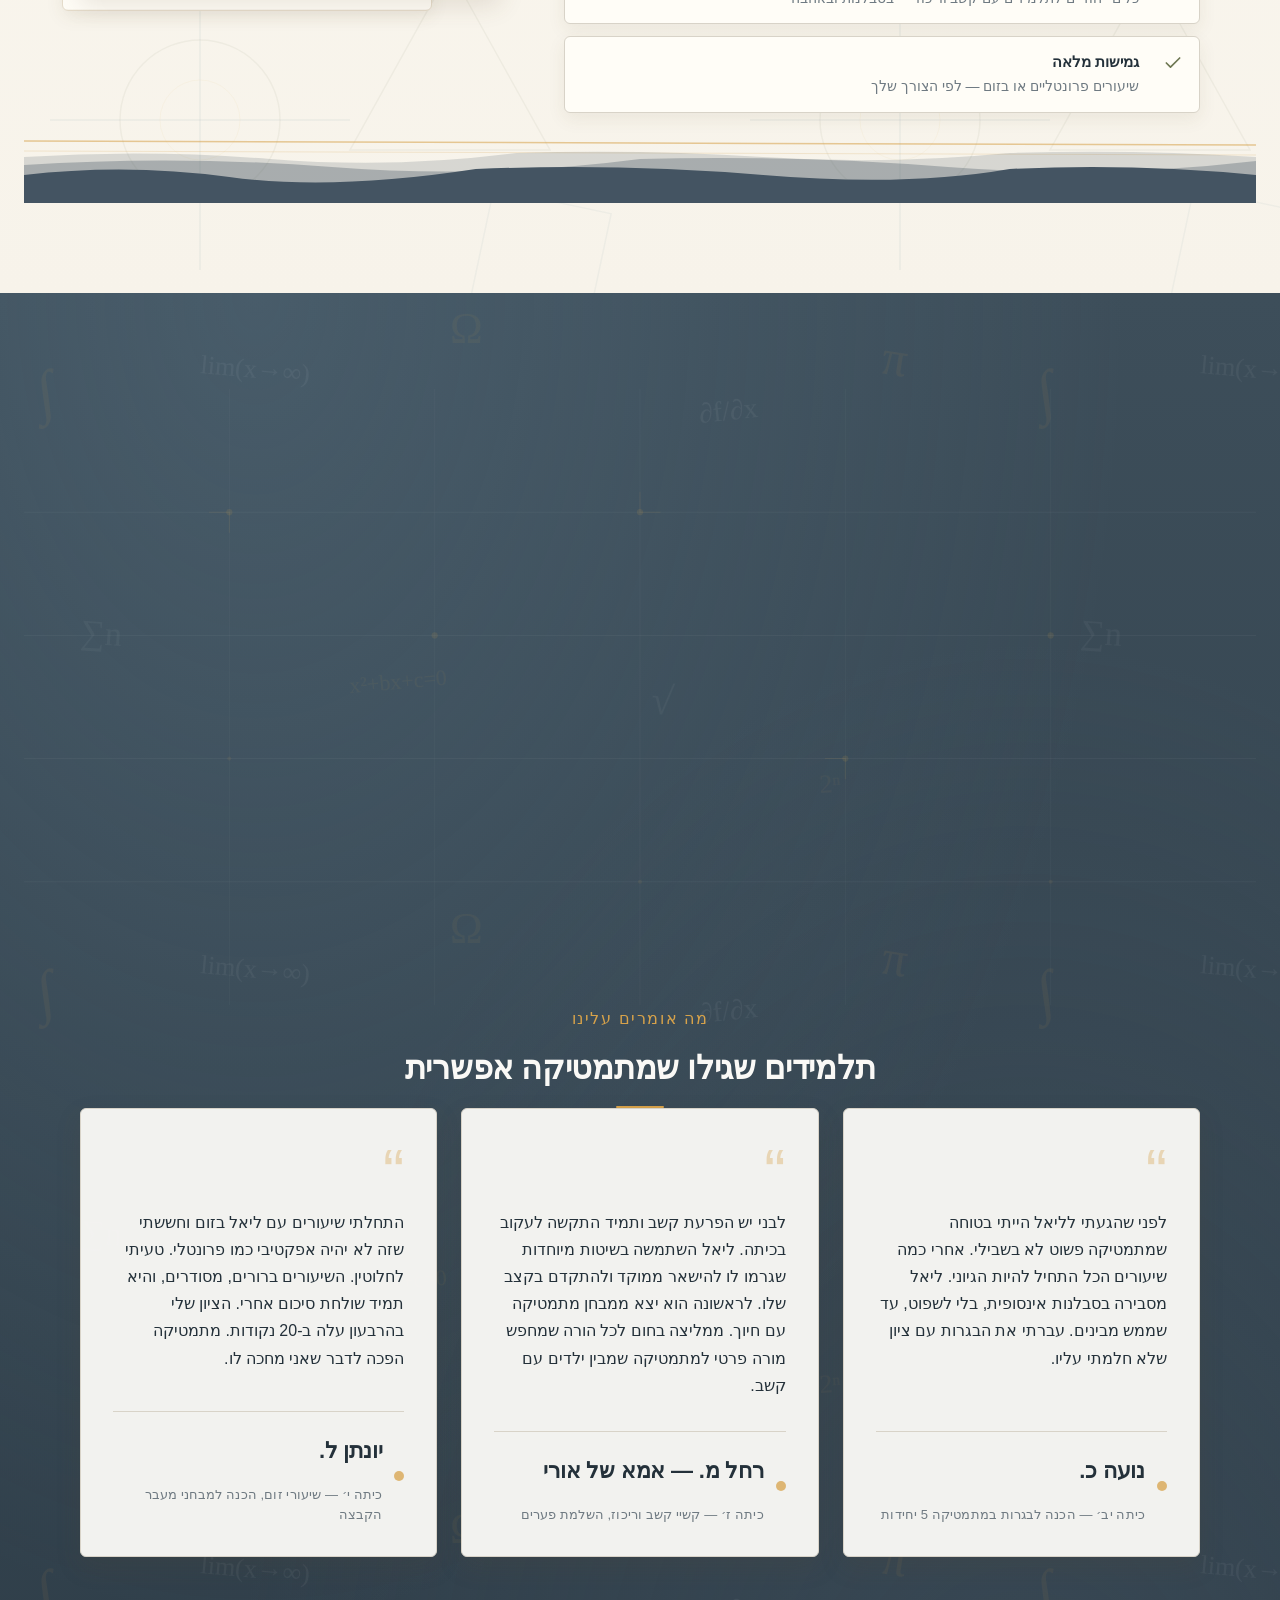
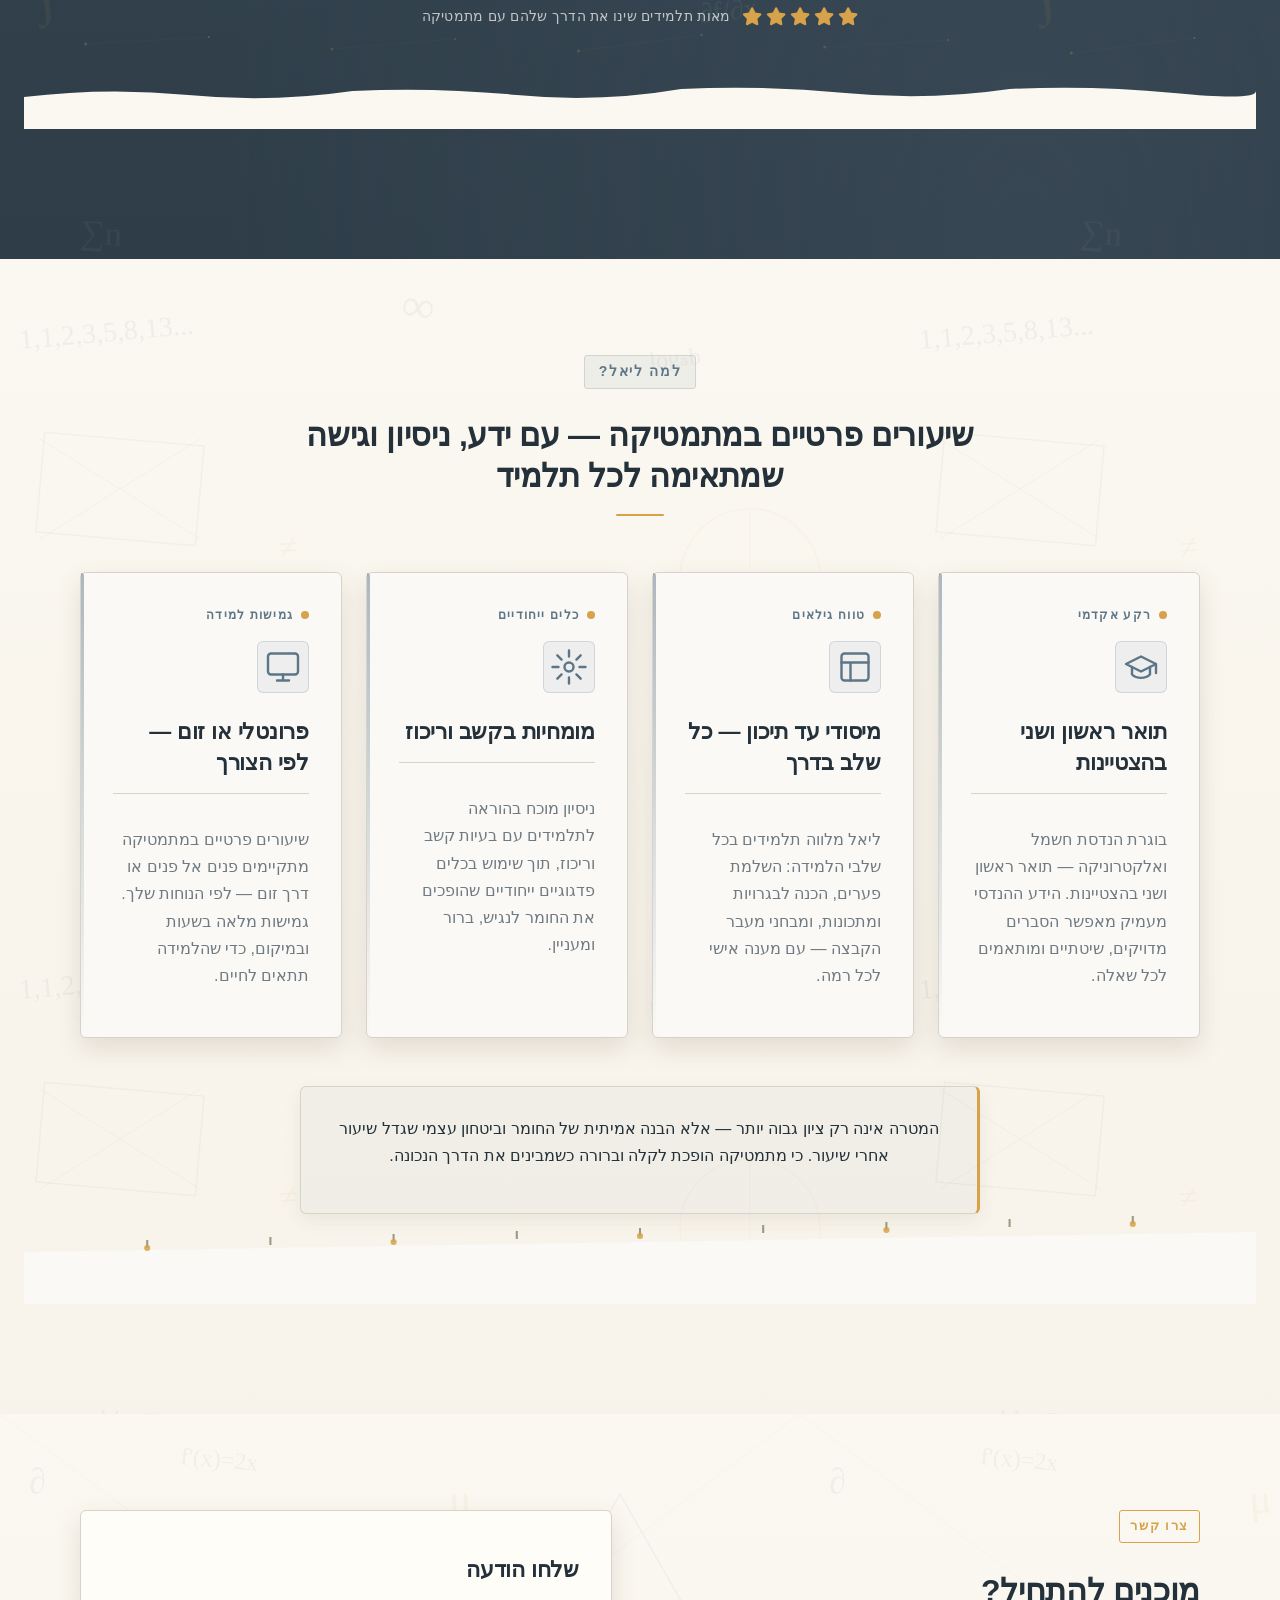
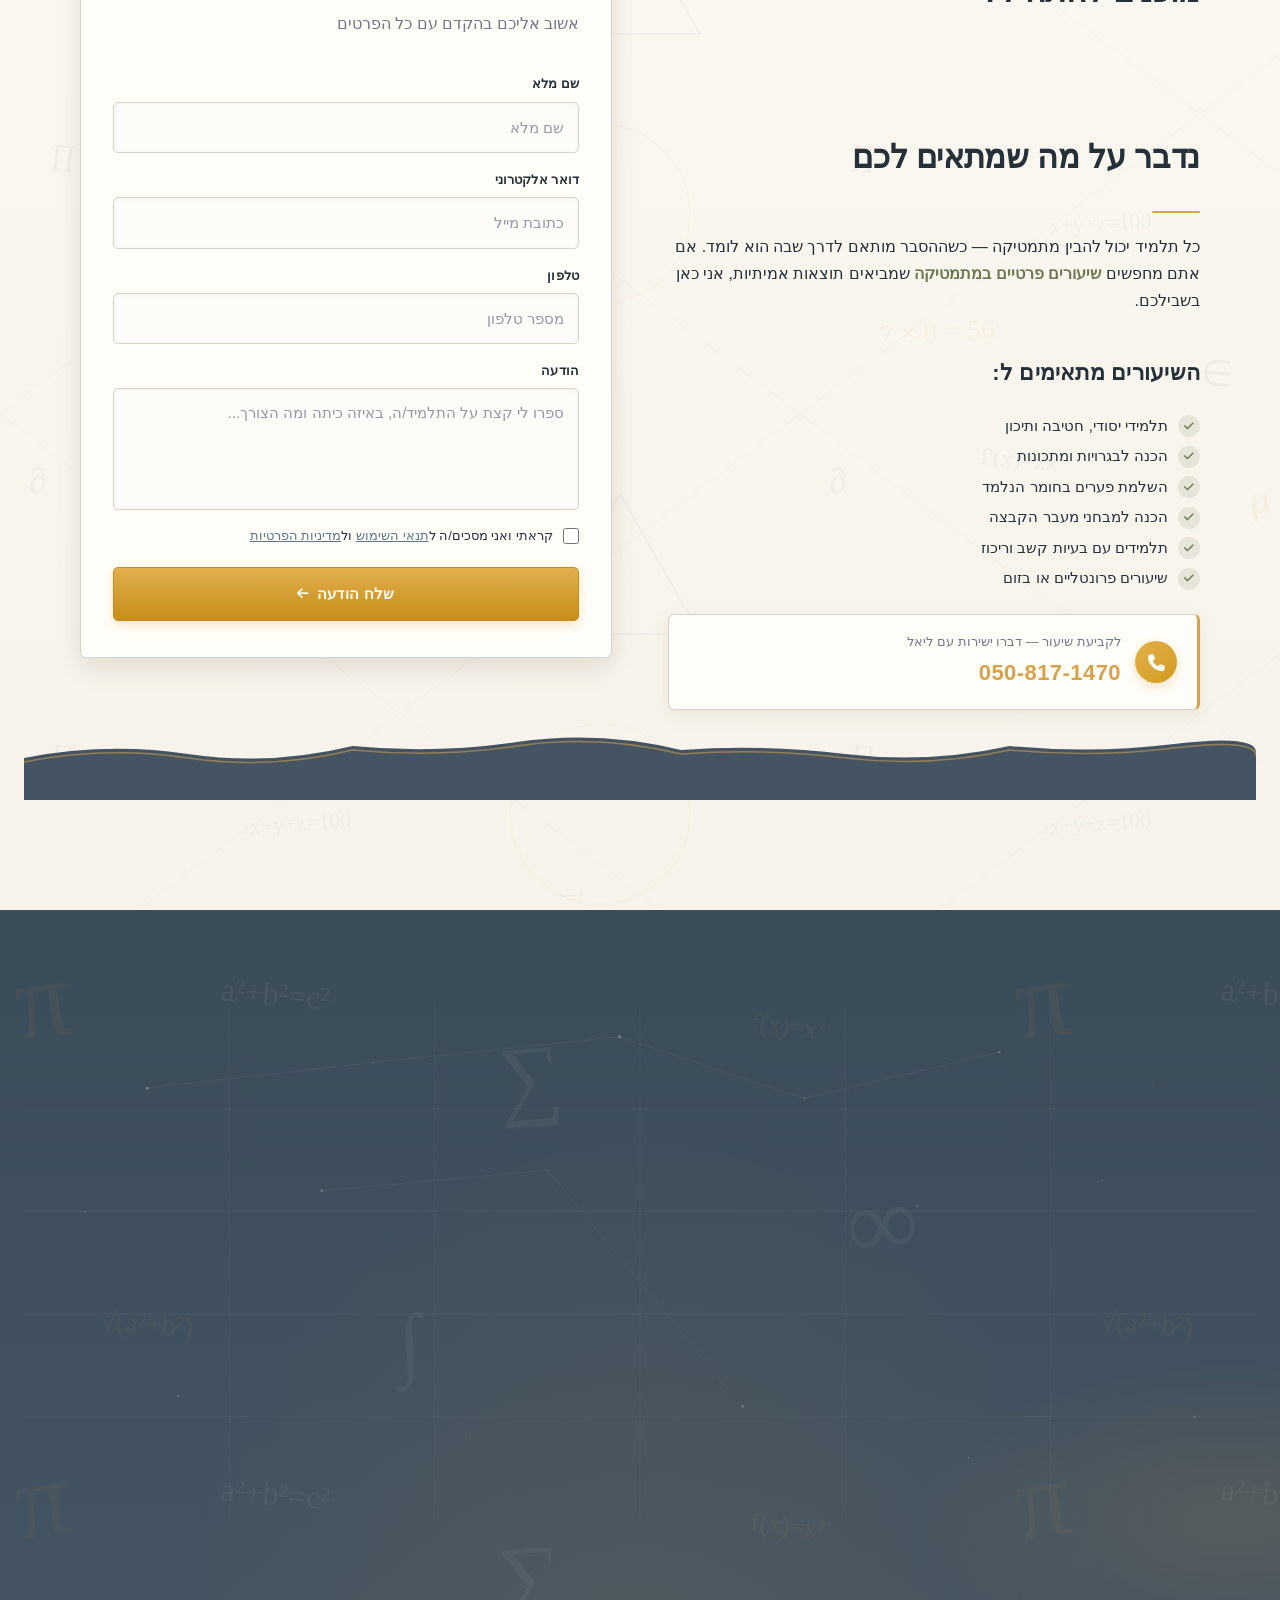
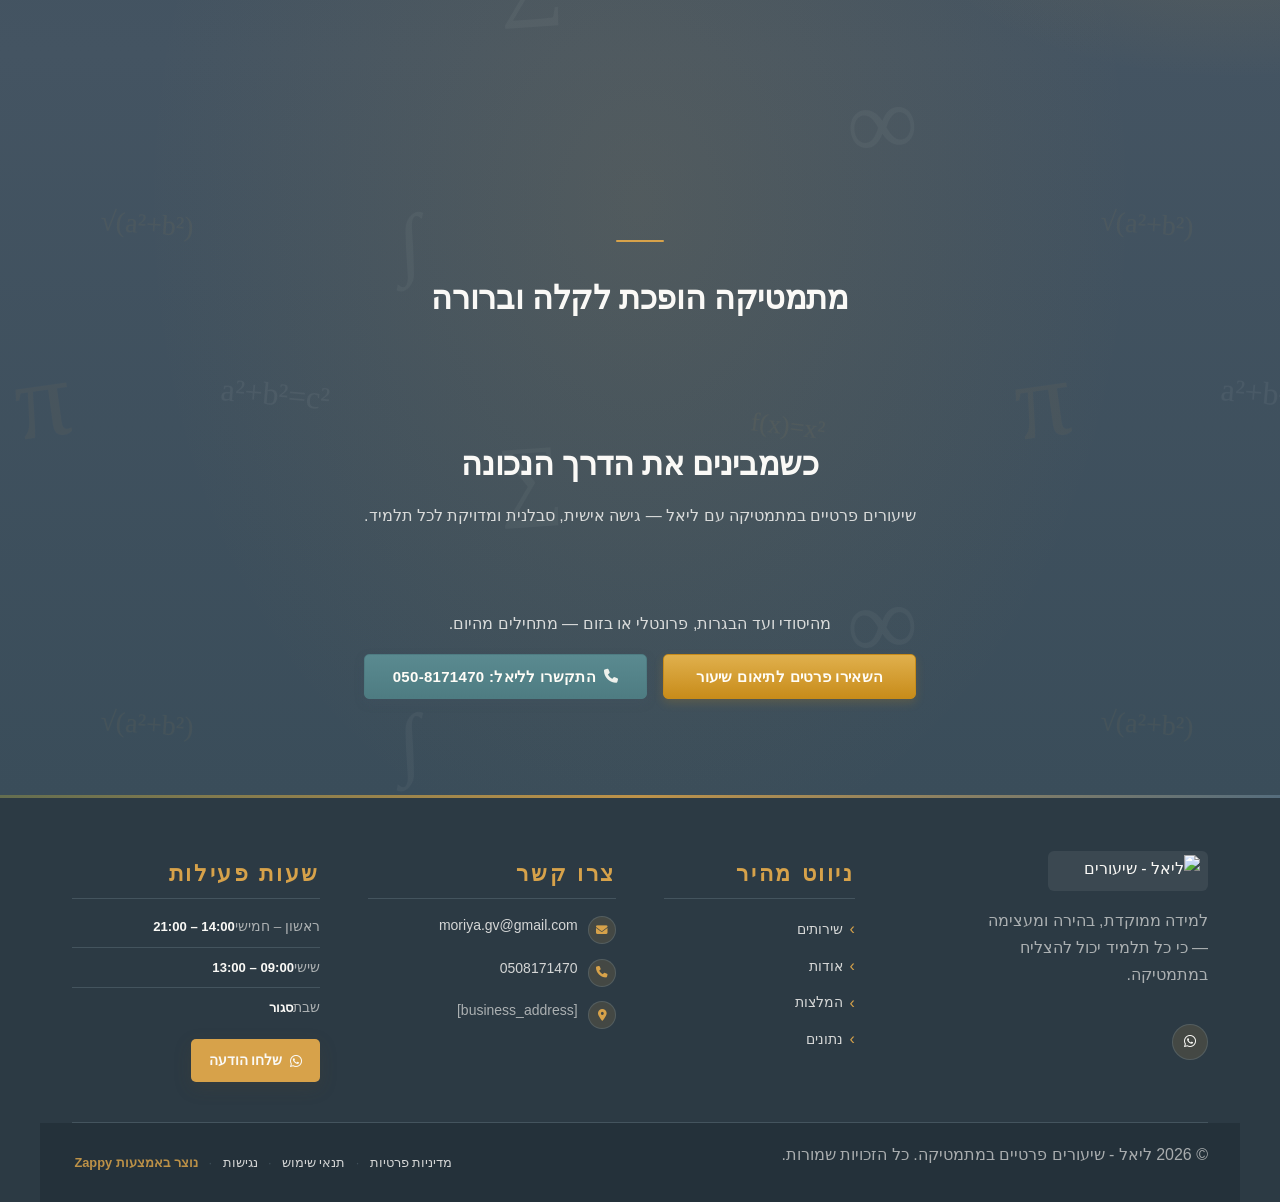
==== commit 002813d0: "Background sync: Progressive GitHub Sync" ====
--- a/index.html
+++ b/index.html
@@ -798,10 +798,7 @@
       <!-- Amber accent micro-separator -->
       <div class="index-hero-accent-line" aria-hidden="true"></div>
 
-      <!-- Tutor photo - mobile only -->
-      <div class="index-hero-tutor-photo" aria-hidden="false">
-        <div data-zappy-zoom-wrapper="true" data-element-id="img-1775718109255-uc3hkdxua" data-element-type="image" data-zappy-zoom-wrapper-width="1px" data-zappy-zoom-wrapper-height="1px" data-zappy-zoom-wrapper-width-mode="px" data-zappy-zoom-clip="true" data-zappy-wrapper-margins-applied="true" style="position: relative !important; overflow: hidden !important; width: 1px !important; max-width: 100% !important; margin-left: auto !important; margin-right: auto !important; display: block !important; height: 1px !important;"><img src="/assets/WhatsApp%20Image%202026-03-26%20at%2021.26.39-1775718261860-od0wp0.webp?v=1775718263611" alt="ליאל — מורה פרטית למתמטיקה" data-element-type="image" data-element-id="img-1775718109255-uc3hkdxua" style="object-fit: cover; object-position: 50% 50% !important; margin: 0px !important; display: block !important; position: absolute !important; left: 0% !important; top: 0% !important; width: 100%; height: 100%; max-width: none !important; max-height: none !important;" data-zappy-object-position="50% 50%" data-zappy-zoom="1" data-zappy-abs-align="true"></div>
-      </div>
+
 
       <div class="index-hero-custom-content">
         <h2 class="index-hero-custom-title">שיעורים פרטיים במתמטיקה</h2>
@@ -1663,120 +1660,5 @@
       window.addEventListener('resize', function() { clearTimeout(window._mlrt); window._mlrt = setTimeout(initMobileLangMenu, 250); });
     })();
     </script>
-
-    <script>
-    (function(){
-      var _applied=false;
-      function _isHeroBg(w){var img=w.querySelector('img');if(img&&(img.getAttribute('data-hero-bg')==='true'||img.getAttribute('data-hero-background')==='true'))return true;var p=(w.style.position||'').replace(/\s*!important\s*/g,'').trim();var ww=(w.style.width||'').replace(/\s*!important\s*/g,'').trim();var hh=(w.style.height||'').replace(/\s*!important\s*/g,'').trim();return p==='absolute'&&ww==='100%'&&hh==='100%';}
-      function fixDesktopWrappers(){
-        // No-op: desktop wrapper restoration is handled by ZAPPY_PUBLISHED_ZOOM_WRAPPER_RUNTIME
-        // in script.js (restoreWrapperDimensions). The old inflation logic here was expanding
-        // small wrappers (e.g. 139px logo wrappers) to their parent width, conflicting with
-        // the correct stored dimensions.
-      }
-      function applyMobile(){
-        if(_applied)return;_applied=true;
-        document.querySelectorAll('[data-zappy-zoom-wrapper="true"]').forEach(function(w){
-          var cw=w.style.getPropertyValue('width');
-          if(!cw||cw==='100%')return;
-          if(!w._zappyDesktop)w._zappyDesktop={wStyle:w.getAttribute('style')};
-          var img=w.querySelector('img');
-          if(!img)return;
-          if(!img._zappyDesktop)img._zappyDesktop={src:img.getAttribute('src'),style:img.getAttribute('style')};
-          var mobileZoom=parseFloat(img.getAttribute('data-zappy-mobile-zoom'));
-          var mobileSrc=img.getAttribute('data-zappy-mobile-src');
-          var mobilePos=img.getAttribute('data-zappy-mobile-object-position');
-          var parentOvf=w.parentElement?((w.parentElement.style.overflow||'')+(window.getComputedStyle(w.parentElement).overflow||'')).trim():'';
-          var inConstrainedParent=parentOvf.indexOf('hidden')!==-1||parentOvf.indexOf('clip')!==-1;
-          if(inConstrainedParent){
-            w.style.setProperty('max-width','100%','important');
-          }else{
-            w.style.setProperty('width','100%','important');
-            w.style.setProperty('max-width','100%','important');
-          }
-          if(mobileSrc)img.src=mobileSrc;
-          var pos=mobilePos||img.style.getPropertyValue('object-position')||'50% 50%';
-          if(mobileZoom>1){
-            var wH=w.getAttribute('data-zappy-zoom-wrapper-height');
-            w.style.setProperty('height',wH||'200px','important');
-            img.style.setProperty('position','relative','important');
-            img.style.setProperty('width','100%','important');
-            img.style.setProperty('height','auto','important');
-            img.style.setProperty('min-height','100%','important');
-            img.style.setProperty('max-width','none','important');
-            img.style.setProperty('max-height','none','important');
-            img.style.setProperty('object-fit','cover','important');
-            img.style.setProperty('left','0','important');
-            img.style.setProperty('top','0','important');
-            img.style.setProperty('object-position',pos,'important');
-            img.style.setProperty('transform','scale('+mobileZoom+')','important');
-            img.style.setProperty('transform-origin',pos,'important');
-          }else{
-            if(!inConstrainedParent)w.style.setProperty('height','auto','important');
-            img.style.setProperty('position','relative','important');
-            img.style.setProperty('width','100%','important');
-            img.style.setProperty('height','auto','important');
-            img.style.setProperty('max-width','100%','important');
-            img.style.setProperty('max-height',inConstrainedParent?'none':'400px','important');
-            img.style.setProperty('object-fit','cover','important');
-            img.style.setProperty('left','0','important');
-            img.style.setProperty('top','0','important');
-            img.style.setProperty('transform','none','important');
-            if(mobilePos)img.style.setProperty('object-position',pos,'important');
-          }
-        });
-        document.querySelectorAll('img[data-zappy-mobile-src],img[data-zappy-mobile-object-position],img[data-zappy-mobile-zoom]').forEach(function(img){
-          var zw=img.closest('[data-zappy-zoom-wrapper="true"]');
-          if(zw&&!_isHeroBg(zw))return;
-          if(!img._zappyDesktop)img._zappyDesktop={src:img.getAttribute('src'),style:img.getAttribute('style')};
-          var mobileSrc=img.getAttribute('data-zappy-mobile-src');
-          var mobilePos=img.getAttribute('data-zappy-mobile-object-position');
-          var mobileZoom=parseFloat(img.getAttribute('data-zappy-mobile-zoom'));
-          if(mobileSrc)img.src=mobileSrc;
-          if(mobilePos)img.style.setProperty('object-position',mobilePos,'important');
-          if(mobileZoom>1){
-            img.style.setProperty('transform','scale('+mobileZoom+')','important');
-            img.style.setProperty('transform-origin',mobilePos||'50% 50%','important');
-            var p=img.parentElement;
-            if(p)p.style.setProperty('overflow','hidden','important');
-          }
-        });
-      }
-      function revertDesktop(){
-        if(!_applied)return;_applied=false;
-        document.querySelectorAll('[data-zappy-zoom-wrapper="true"]').forEach(function(w){
-          if(w._zappyDesktop&&w._zappyDesktop.wStyle!=null){w.setAttribute('style',w._zappyDesktop.wStyle);}
-          var img=w.querySelector('img');
-          if(img&&img._zappyDesktop){
-            if(img._zappyDesktop.src!=null)img.setAttribute('src',img._zappyDesktop.src);
-            if(img._zappyDesktop.style!=null)img.setAttribute('style',img._zappyDesktop.style);
-            else img.removeAttribute('style');
-          }
-        });
-        document.querySelectorAll('img[data-zappy-mobile-src],img[data-zappy-mobile-object-position],img[data-zappy-mobile-zoom]').forEach(function(img){
-          var zw=img.closest('[data-zappy-zoom-wrapper="true"]');
-          if(zw&&!_isHeroBg(zw))return;
-          if(img._zappyDesktop){
-            if(img._zappyDesktop.src!=null)img.setAttribute('src',img._zappyDesktop.src);
-            if(img._zappyDesktop.style!=null)img.setAttribute('style',img._zappyDesktop.style);
-            else img.removeAttribute('style');
-          }
-        });
-        _fixHeroBgWrappers();
-        fixDesktopWrappers();
-      }
-      function _fixHeroBgWrappers(){var isMob=window.innerWidth<=768;document.querySelectorAll('[data-zappy-zoom-wrapper="true"]').forEach(function(w){if(!_isHeroBg(w))return;w.style.setProperty('position','absolute','important');w.style.setProperty('top','0','important');w.style.setProperty('left','0','important');w.style.setProperty('width','100%','important');w.style.setProperty('height','100%','important');w.style.setProperty('max-width','none','important');w.style.setProperty('overflow','hidden','important');w.setAttribute('data-zappy-zoom-wrapper-width-mode','full');var img=w.querySelector('img');if(img){img.style.setProperty('width','100%','important');img.style.setProperty('height','100%','important');img.style.setProperty('object-fit','cover','important');img.style.setProperty('position','relative','important');img.style.setProperty('top','0','important');img.style.setProperty('left','0','important');img.style.setProperty('max-width','none','important');img.style.setProperty('max-height','none','important');img.style.setProperty('display','block','important');if(isMob){var mSrc=img.getAttribute('data-zappy-mobile-src');var mPos=img.getAttribute('data-zappy-mobile-object-position');var mZoom=parseFloat(img.getAttribute('data-zappy-mobile-zoom'));if(mSrc){if(!img._zappyDesktop)img._zappyDesktop={src:img.getAttribute('src'),style:img.getAttribute('style')};img.src=mSrc;}if(mPos)img.style.setProperty('object-position',mPos,'important');if(mZoom>1){img.style.setProperty('transform','scale('+mZoom+')','important');img.style.setProperty('transform-origin',mPos||'50% 50%','important');}}}});}
-      function init(){
-        _fixHeroBgWrappers();
-        var mq=window.matchMedia('(max-width:768px)');
-        function onChange(e){if(e.matches)applyMobile();else revertDesktop();}
-        if(mq.matches)applyMobile();
-        else fixDesktopWrappers();
-        try{mq.addEventListener('change',onChange);}catch(e){mq.addListener(onChange);}
-      }
-      if(document.readyState==='loading')document.addEventListener('DOMContentLoaded',init);
-      else setTimeout(init,50);
-    })();
-    </script>
 </body>
 </html>
--- a/styles.css
+++ b/styles.css
@@ -2483,23 +2483,12 @@
   border-radius: 0;
 }
 
-/* Scrim overlay */
 .index-hero-section .index-hero-scrim {
   position: absolute;
   inset: 0;
   z-index: 1;
   pointer-events: none;
-  background-image:
-    linear-gradient(270deg,
-      rgba(36, 49, 58, 0.72) 0%,
-      rgba(36, 49, 58, 0.55) 40%,
-      rgba(36, 49, 58, 0.18) 70%,
-      rgba(36, 49, 58, 0.05) 100%
-    ),
-    linear-gradient(180deg,
-      rgba(36, 49, 58, 0.08) 0%,
-      rgba(36, 49, 58, 0.45) 100%
-    );
+  background-image: none;
 }
 
 /* Container */
@@ -5451,59 +5440,6 @@
 .index-cta-section .index-cta-container {
   position: relative;
   z-index: 1;
-}
-
-.index-hero-section {
-  position: relative;
-  overflow: hidden;
-}
-
-.index-hero-section::before {
-  content: '';
-  z-index: 2 !important;
-  opacity: 1;
-}
-
-.index-hero-section .index-hero-bg {
-  z-index: 1;
-}
-
-.index-hero-section .index-hero-scrim {
-  z-index: 3 !important;
-}
-
-.index-hero-section .index-hero-container {
-  z-index: 4 !important;
-}
-
-.index-hero-section .index-hero-divider-wrapper {
-  z-index: 4 !important;
-}
-
-.index-services-section::before {
-  content: '';
-  opacity: 1.0;
-}
-
-.index-about-section::before {
-  content: '';
-  opacity: 1.0;
-}
-
-.index-stats-section::before {
-  content: '';
-  opacity: 1.0;
-}
-
-.index-contact-section::before {
-  content: '';
-  opacity: 1.0;
-}
-
-.index-hero-section::before {
-  content: '';
-  background-image: url("data:image/svg+xml,%3Csvg xmlns='http://www.w3.org/2000/svg' width='900' height='600'%3E%3Ctext x='60' y='80' font-family='Georgia,serif' font-size='48' fill='rgba(215,162,74,0.18)' transform='rotate(-8,60,80)'%3E%CF%80%3C/text%3E%3Ctext x='200' y='140' font-family='Georgia,serif' font-size='28' fill='rgba(250,249,246,0.10)' transform='rotate(5,200,140)'%3Ea%C2%B2%2Bb%C2%B2%3Dc%C2%B2%3C/text%3E%3Ctext x='500' y='70' font-family='Georgia,serif' font-size='36' fill='rgba(215,162,74,0.15)' transform='rotate(-4,500,70)'%3E%E2%88%91%3C/text%3E%3Ctext x='650' y='200' font-family='Georgia,serif' font-size='24' fill='rgba(250,249,246,0.09)' transform='rotate(7,650,200)'%3Ex%C2%B2%2By%C2%B2%3Dr%C2%B2%3C/text%3E%3Ctext x='100' y='300' font-family='Georgia,serif' font-size='42' fill='rgba(215,162,74,0.14)' transform='rotate(-6,100,300)'%3E%E2%88%AB%3C/text%3E%3Ctext x='380' y='320' font-family='Georgia,serif' font-size='22' fill='rgba(250,249,246,0.08)' transform='rotate(4,380,320)'%3Ef(x)%3Dax%2Bb%3C/text%3E%3Ctext x='720' y='380' font-family='Georgia,serif' font-size='32' fill='rgba(215,162,74,0.16)' transform='rotate(-5,720,380)'%3E%E2%88%9A2%3C/text%3E%3Ctext x='50' y='480' font-family='Georgia,serif' font-size='20' fill='rgba(250,249,246,0.08)' transform='rotate(3,50,480)'%3Ey%3Dmx%2Bn%3C/text%3E%3Ctext x='800' y='100' font-family='Georgia,serif' font-size='50' fill='rgba(215,162,74,0.12)' transform='rotate(9,800,100)'%3E%E2%88%9E%3C/text%3E%3Ctext x='300' y='500' font-family='Georgia,serif' font-size='26' fill='rgba(250,249,246,0.07)'%3E(a%2Bb)%C2%B2%3Da%C2%B2%2B2ab%2Bb%C2%B2%3C/text%3E%3C/svg%3E") !important;
-  z-index: 2 !important;
 }
 
 /* ========== RTL MOBILE NAVBAR FIX (zappy-rtl-mobile-fix) ========== */
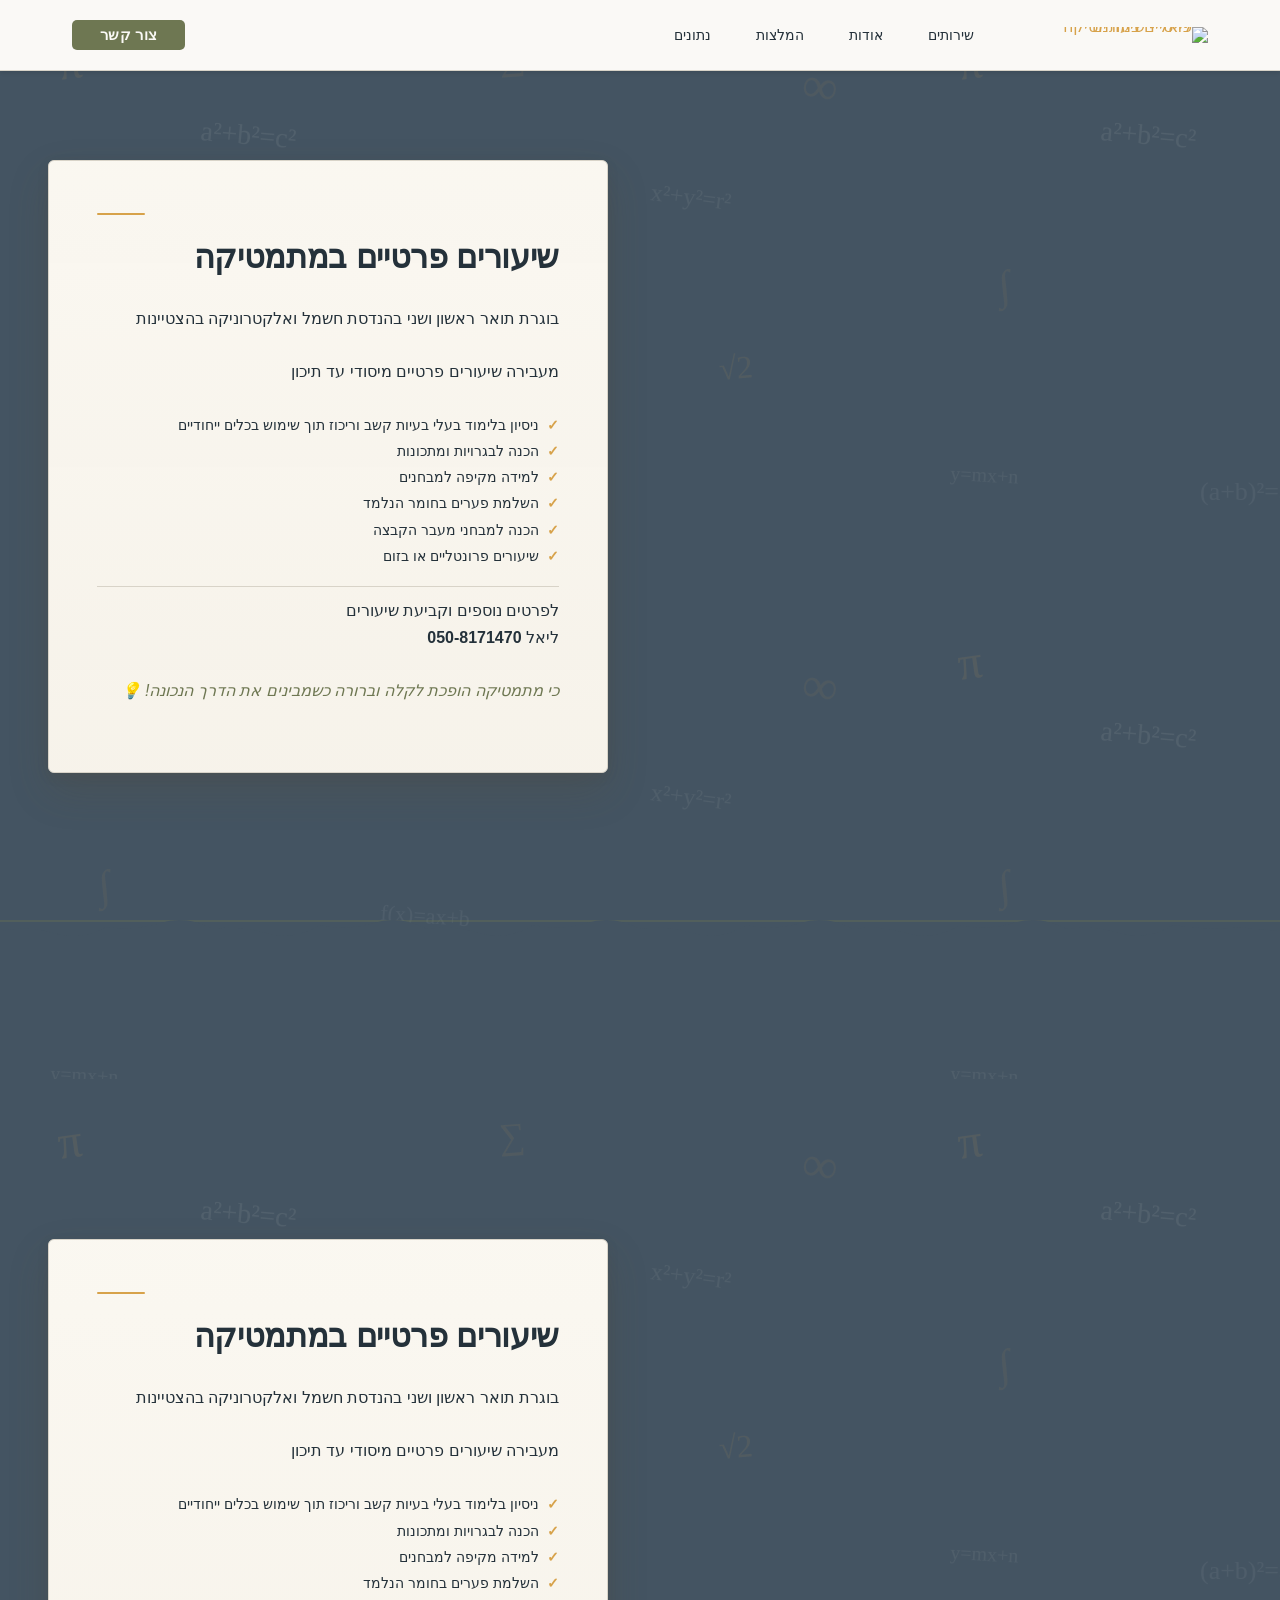
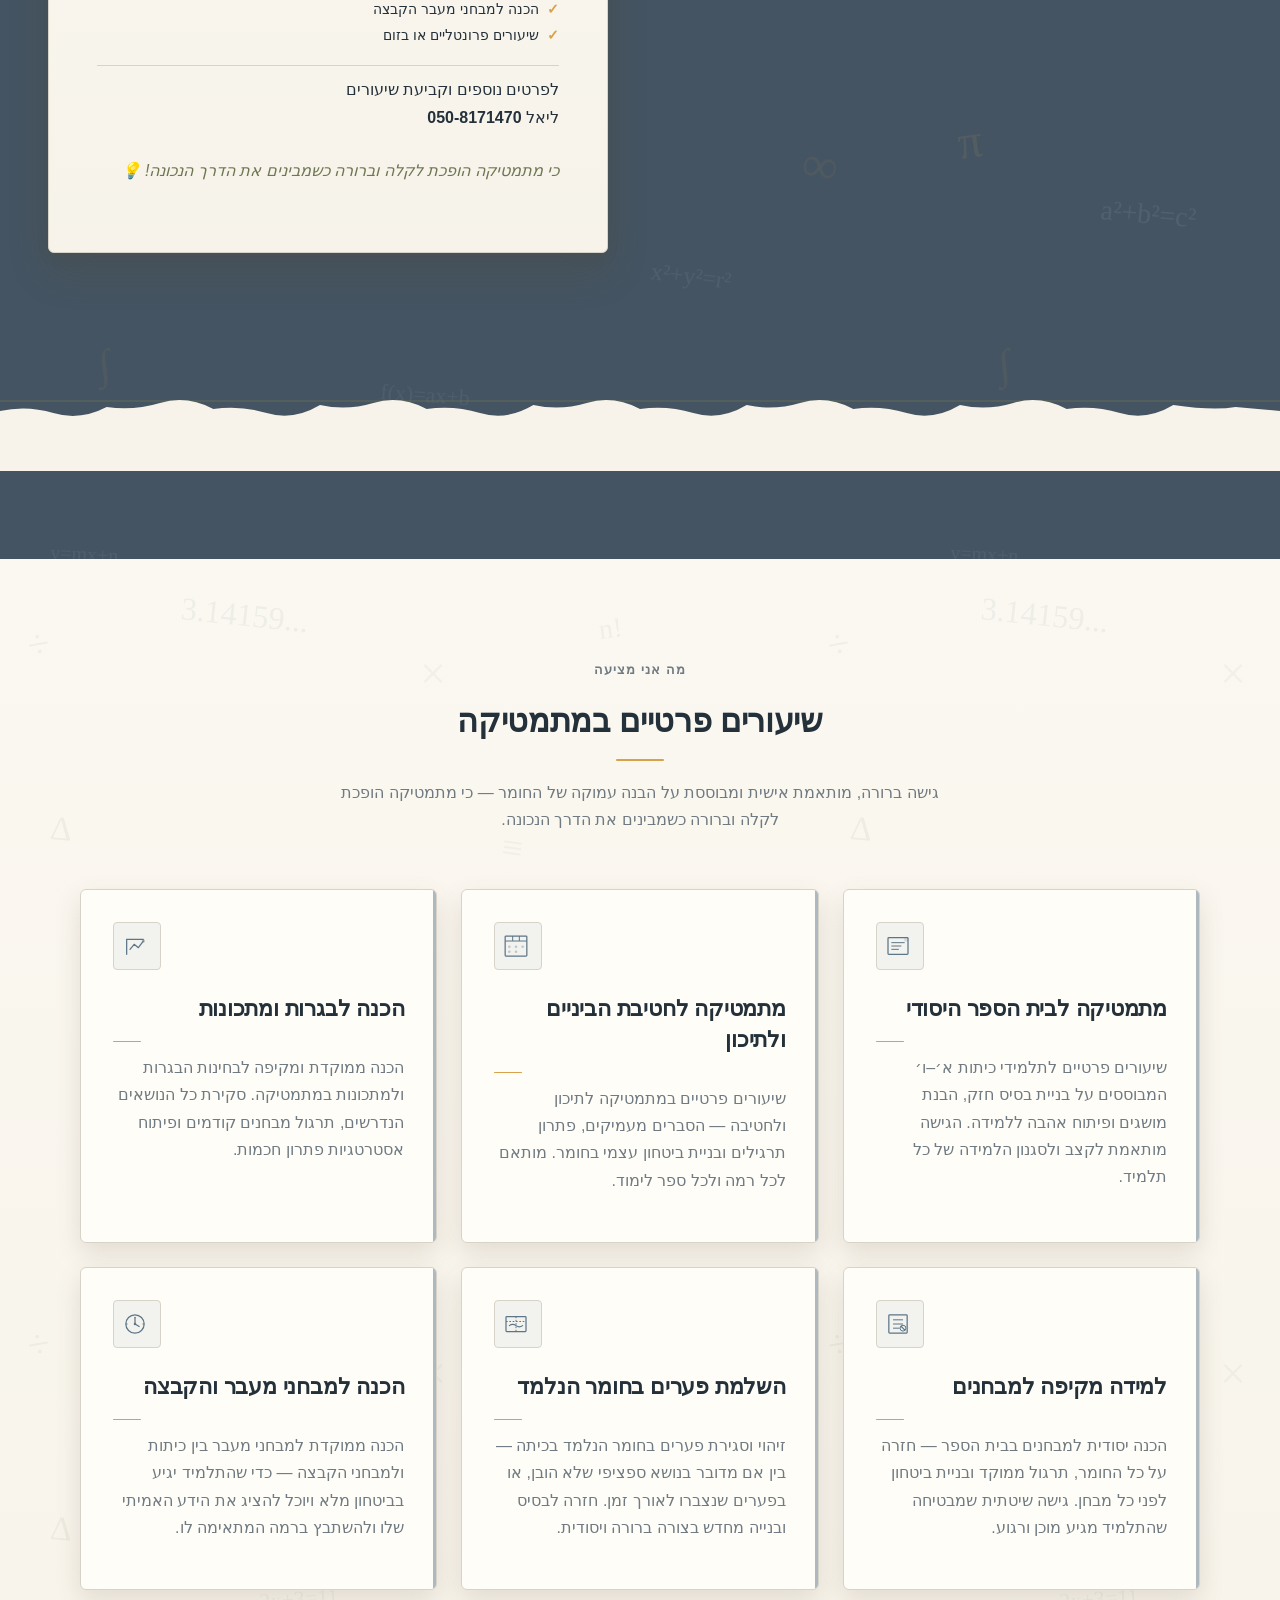
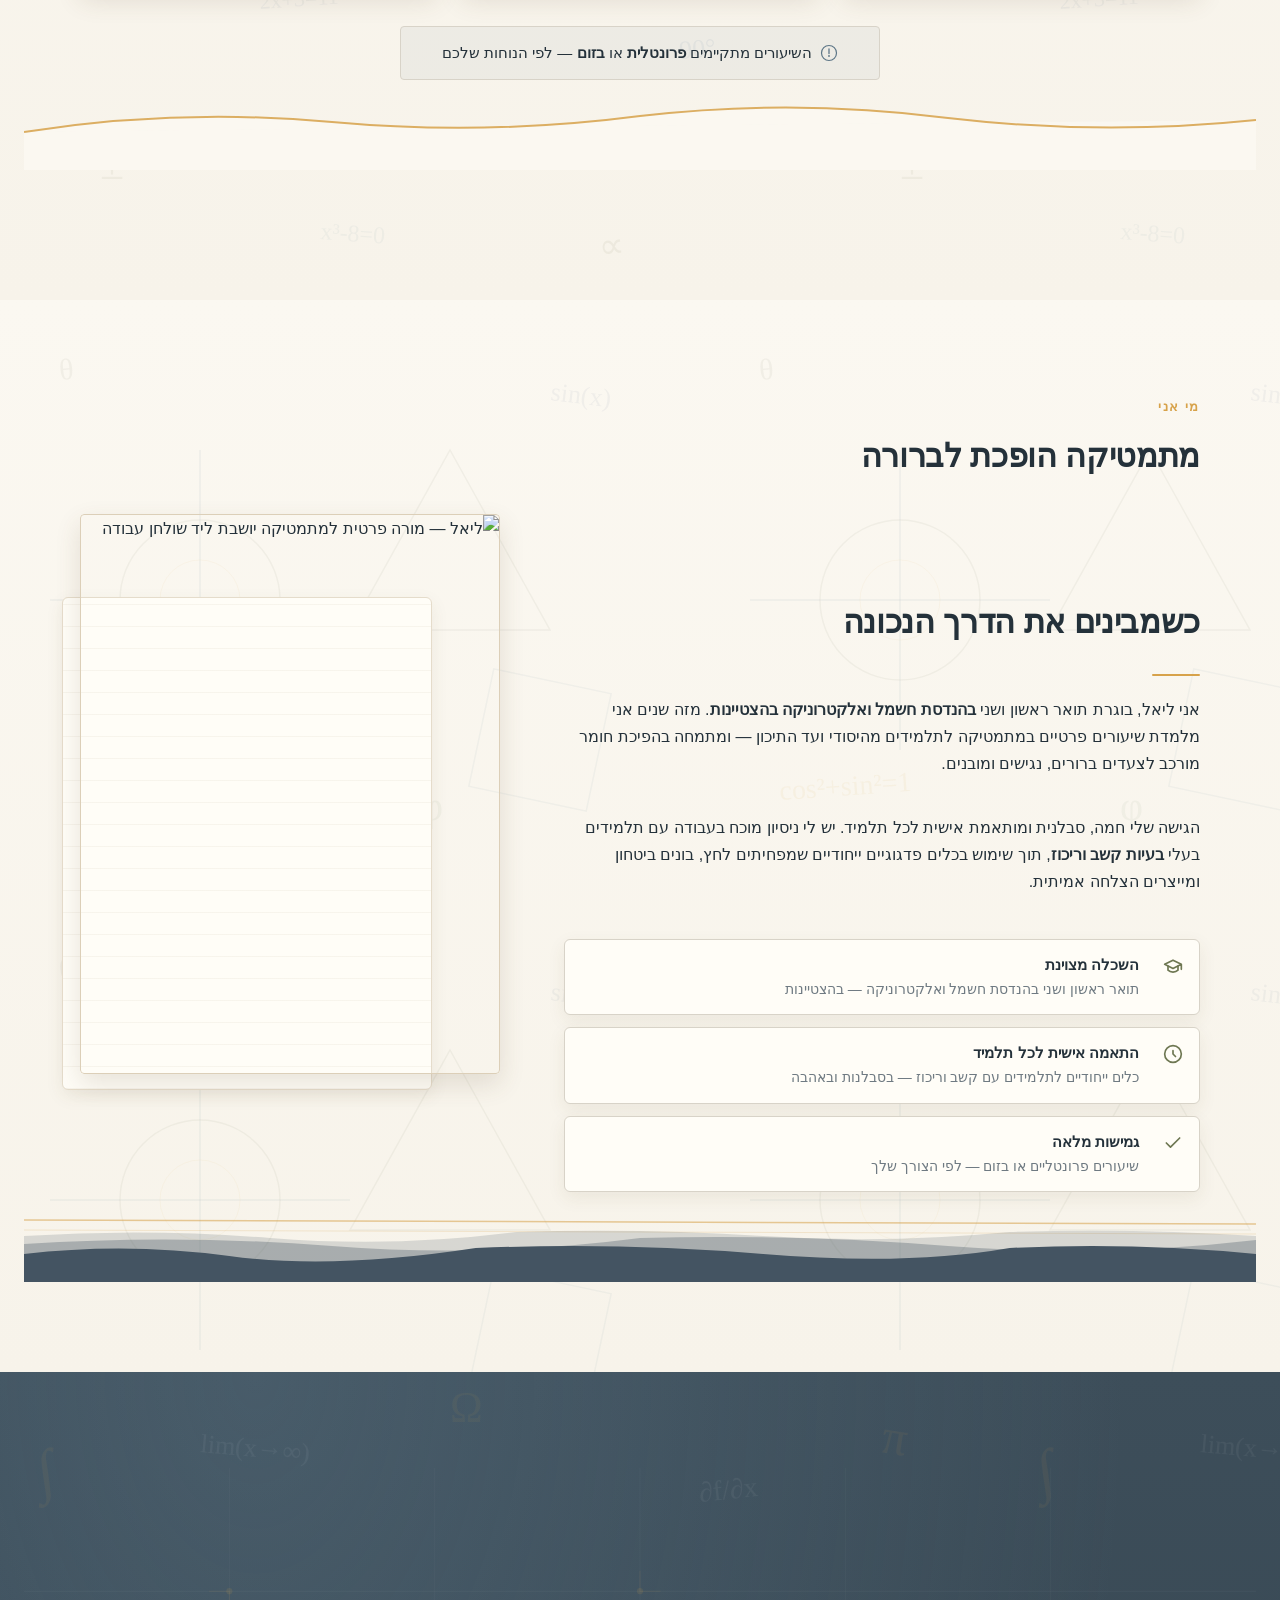
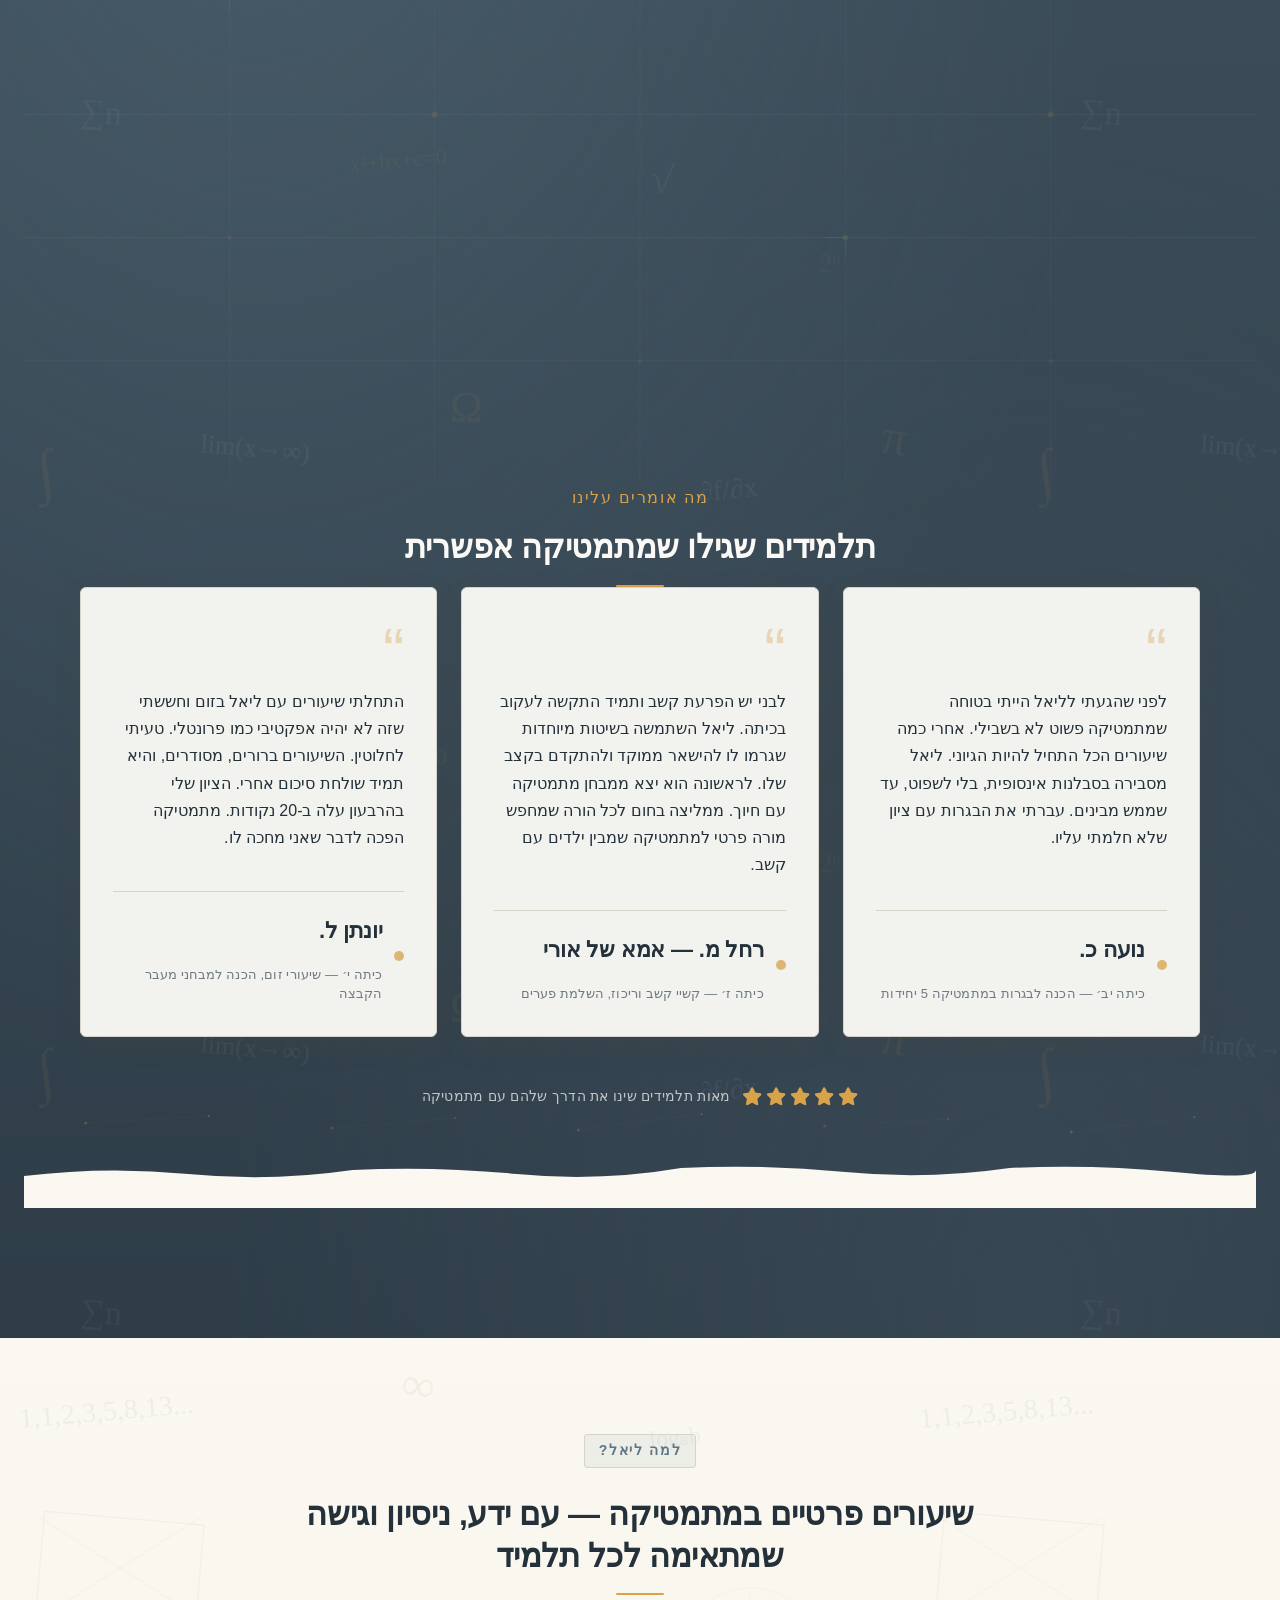
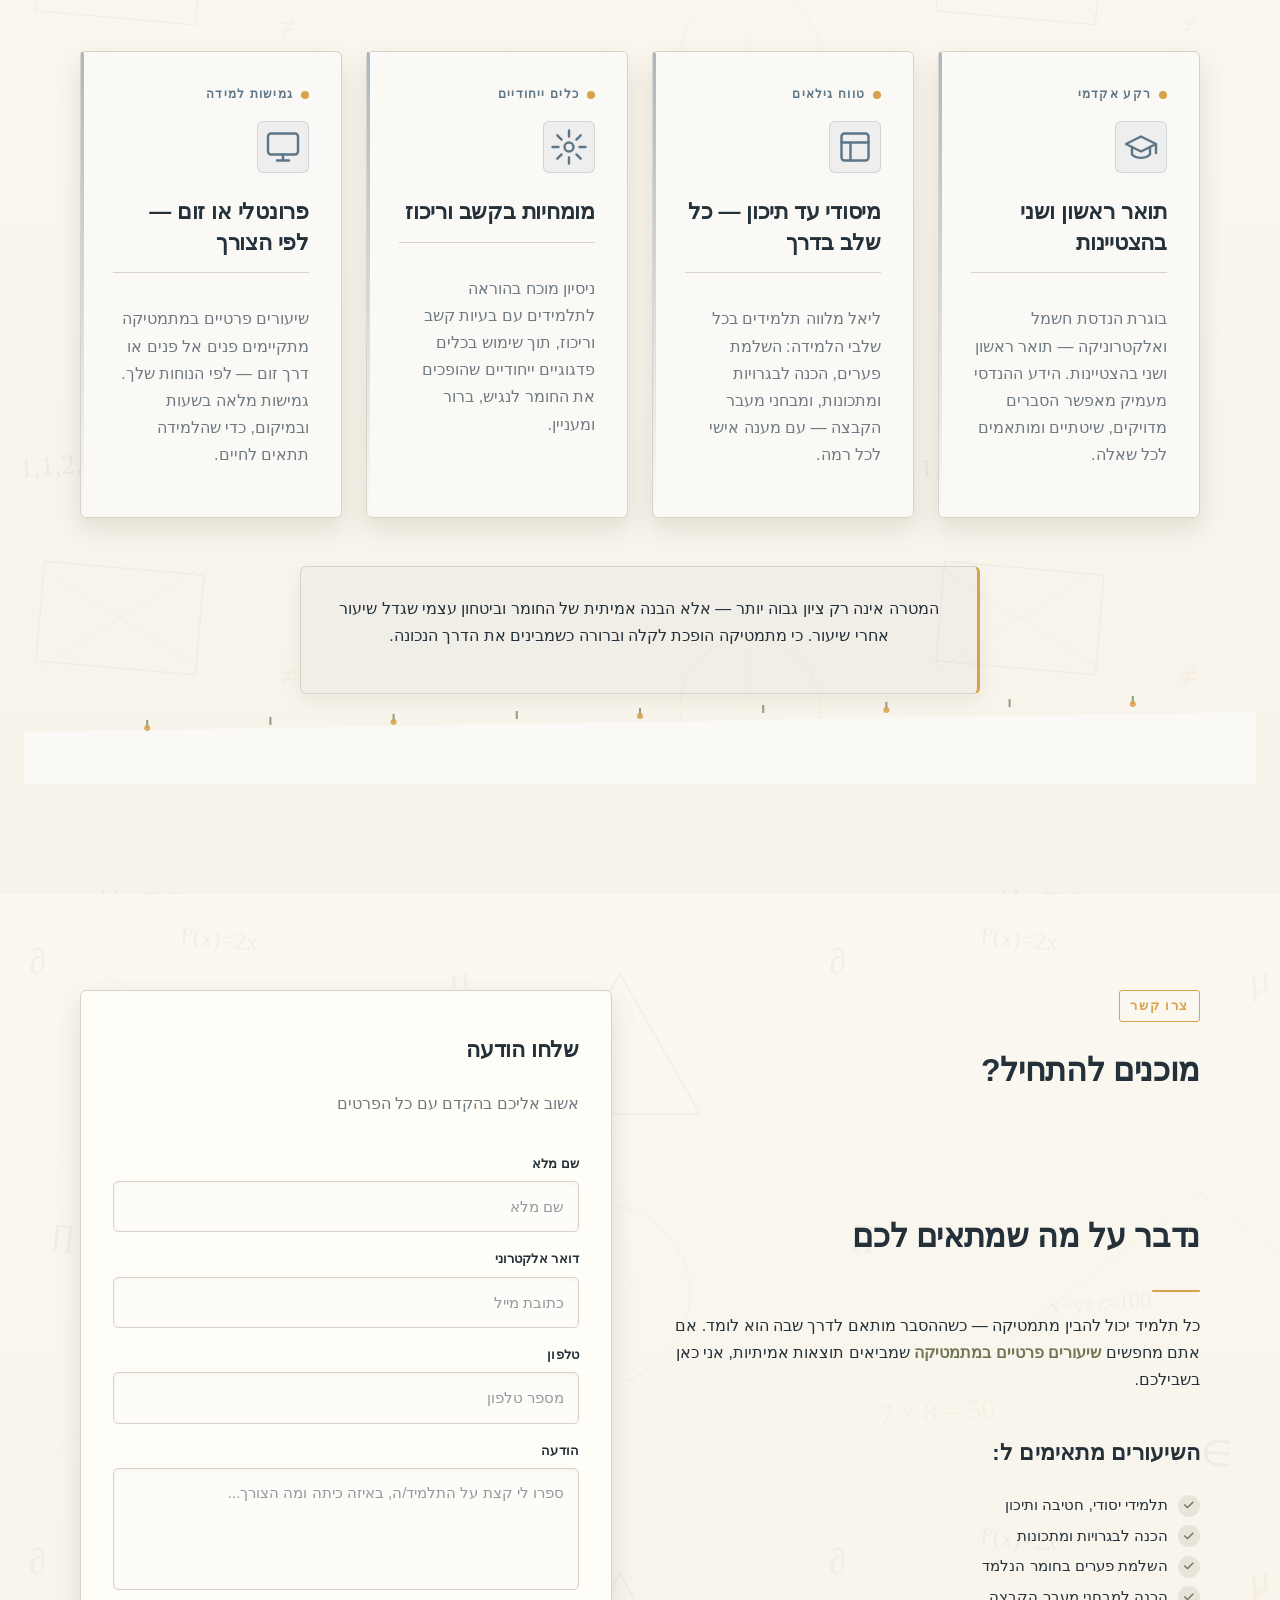
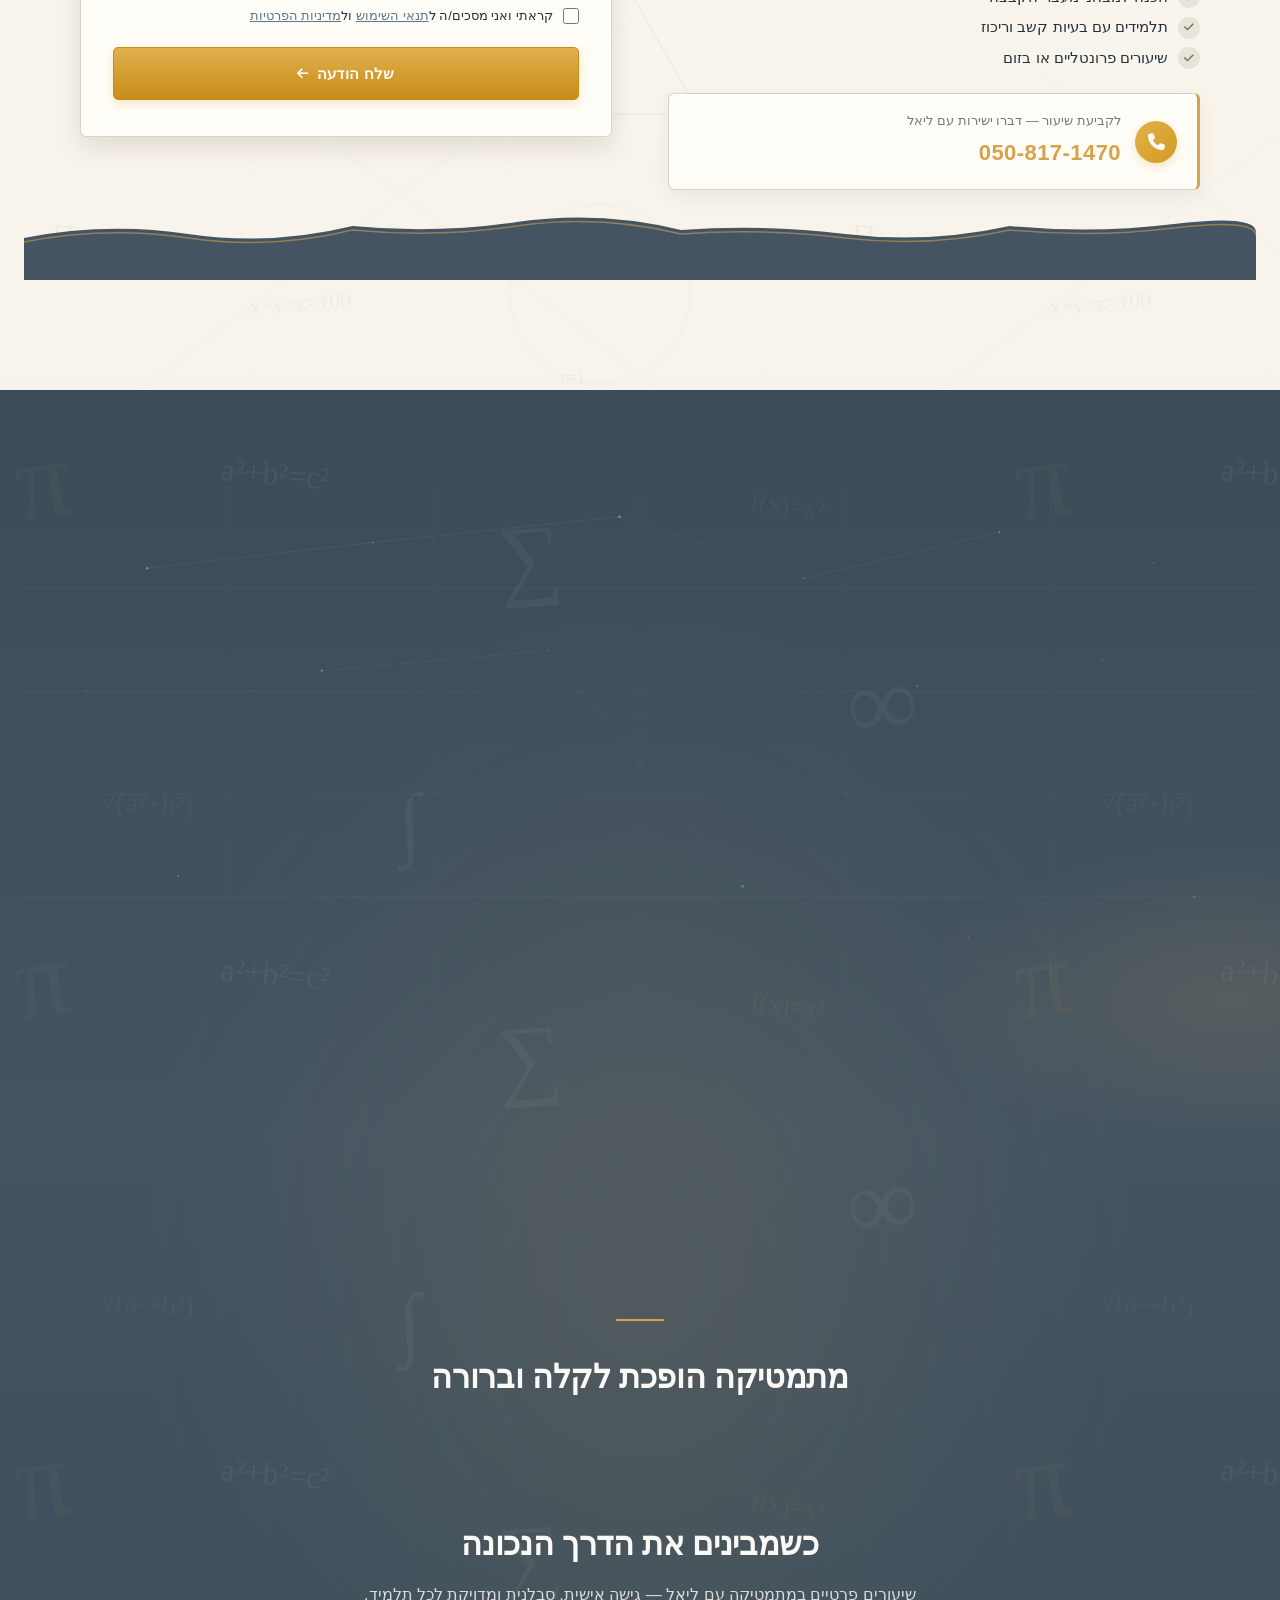
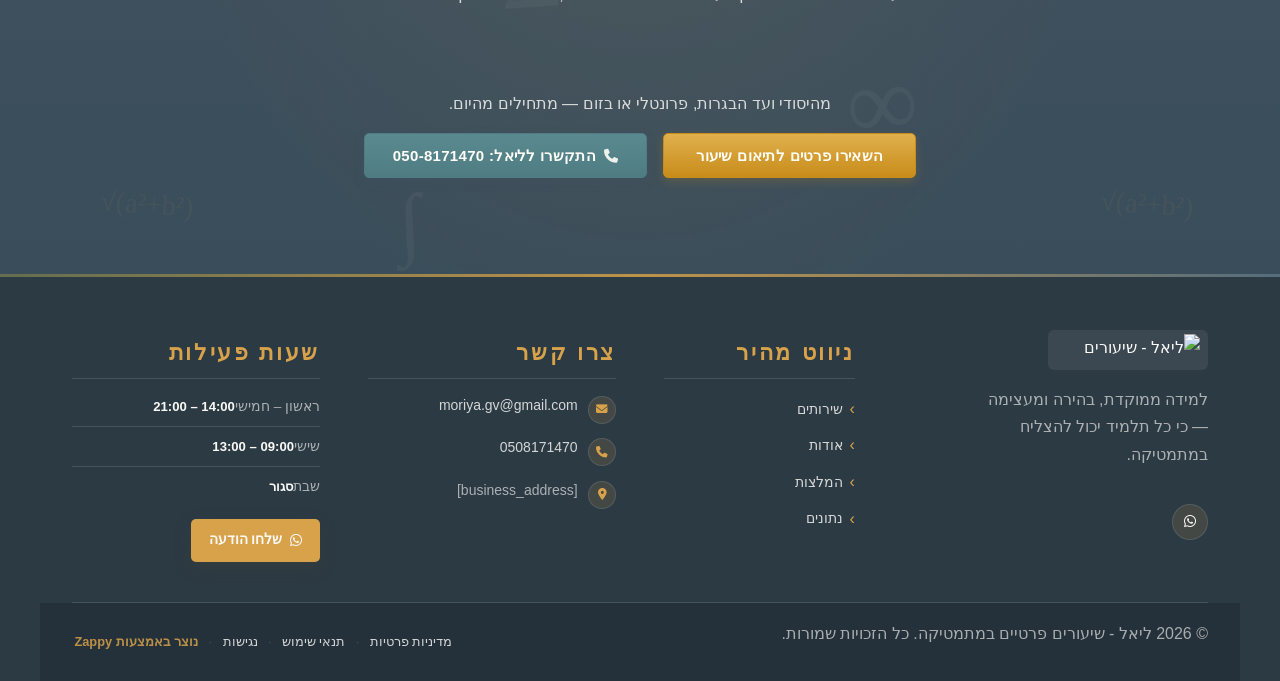
==== commit 6984d313: "Background sync: Progressive GitHub Sync" ====
--- a/index.html
+++ b/index.html
@@ -824,6 +824,50 @@
       <!-- Thin olive rule line -->
       <line x1="0" y1="18" x2="1440" y2="18" stroke="#6E7752" stroke-width="1.5" opacity="0.45"></line>
       <!-- Torn paper edge filling the bottom -->
+      <path d="M0,88 L0,28 Q30,22 60,30 T120,24 Q150,28 180,20 T240,26 Q270,22 300,30 T360,22 Q390,28 420,20 T480,26 Q510,22 540,30 T600,22 Q630,28 660,20 T720,26 Q750,22 780,30 T840,22 Q870,28 900,20 T960,26 Q990,22 1020,30 T1080,22 Q1110,28 1140,20 T1200,26 Q1230,22 1260,30 T1320,22 Q1365,28 1390,24 L1440,28 L1440,88 Z" fill="#445462"></path>
+    </svg>
+  </div>
+</section><section id="hero-dup-1775722384172" class="index-hero-section" data-layout-spec="בית-hero" dir="rtl" data-hero-type="fullscreen-scrim" data-zappy-content-align="center-left">
+  <!-- Background Image -->
+  <div class="index-hero-bg">
+    
+  </div>
+
+  <!-- Scrim Overlay -->
+  <div class="index-hero-scrim" aria-hidden="true"></div>
+
+  <!-- Content Card anchored to START (right in RTL) -->
+  <div class="index-hero-container" data-zappy-align-target="true" >
+    <article class="index-hero-card">
+      <!-- Amber accent micro-separator -->
+      <div class="index-hero-accent-line" aria-hidden="true"></div>
+
+
+
+      <div class="index-hero-custom-content">
+        <h2 class="index-hero-custom-title">שיעורים פרטיים במתמטיקה</h2>
+        <p class="index-hero-custom-line">בוגרת תואר ראשון ושני בהנדסת חשמל ואלקטרוניקה בהצטיינות</p>
+        <p class="index-hero-custom-line">מעבירה שיעורים פרטיים מיסודי עד תיכון</p>
+        <ul class="index-hero-custom-list">
+          <li>ניסיון בלימוד בעלי בעיות קשב וריכוז תוך שימוש בכלים ייחודיים</li>
+          <li>הכנה לבגרויות ומתכונות</li>
+          <li>למידה מקיפה למבחנים</li>
+          <li>השלמת פערים בחומר הנלמד</li>
+          <li>הכנה למבחני מעבר הקבצה</li>
+          <li>שיעורים פרונטליים או בזום</li>
+        </ul>
+        <p class="index-hero-custom-contact">לפרטים נוספים וקביעת שיעורים<br>ליאל <a href="tel:0508171470" style="color:inherit;font-weight:700;">050-8171470</a></p>
+        <p class="index-hero-custom-tagline">כי מתמטיקה הופכת לקלה וברורה כשמבינים את הדרך הנכונה! 💡</p>
+      </div>
+    </article>
+  </div>
+
+  <!-- Bottom torn notebook-paper divider -->
+  <div class="index-hero-divider-wrapper">
+    <svg data-no-icon-edit="true" aria-hidden="true" viewBox="0 0 1440 88" preserveAspectRatio="none" xmlns="http://www.w3.org/2000/svg">
+      <!-- Thin olive rule line -->
+      <line x1="0" y1="18" x2="1440" y2="18" stroke="#6E7752" stroke-width="1.5" opacity="0.45"></line>
+      <!-- Torn paper edge filling the bottom -->
       <path d="M0,88 L0,28 Q30,22 60,30 T120,24 Q150,28 180,20 T240,26 Q270,22 300,30 T360,22 Q390,28 420,20 T480,26 Q510,22 540,30 T600,22 Q630,28 660,20 T720,26 Q750,22 780,30 T840,22 Q870,28 900,20 T960,26 Q990,22 1020,30 T1080,22 Q1110,28 1140,20 T1200,26 Q1230,22 1260,30 T1320,22 Q1365,28 1390,24 L1440,28 L1440,88 Z" fill="#F7F3EA"></path>
     </svg>
   </div>
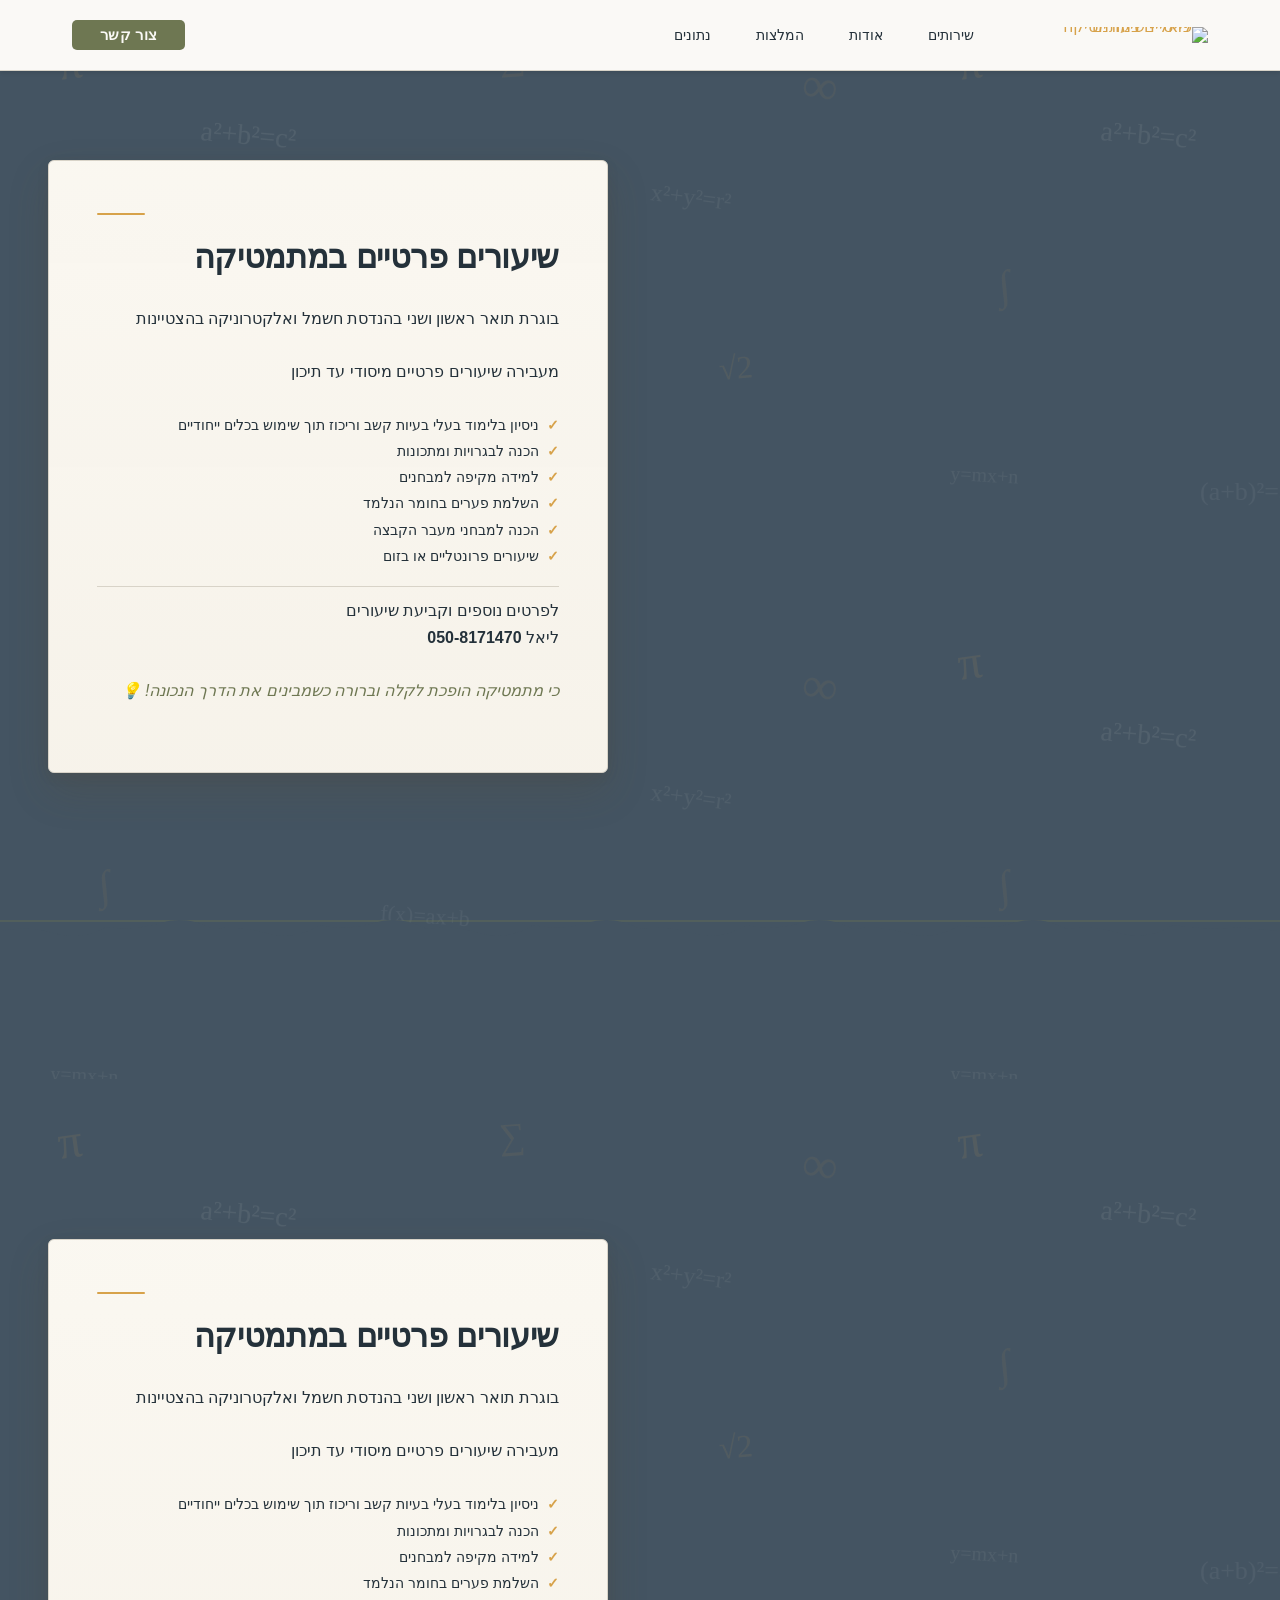
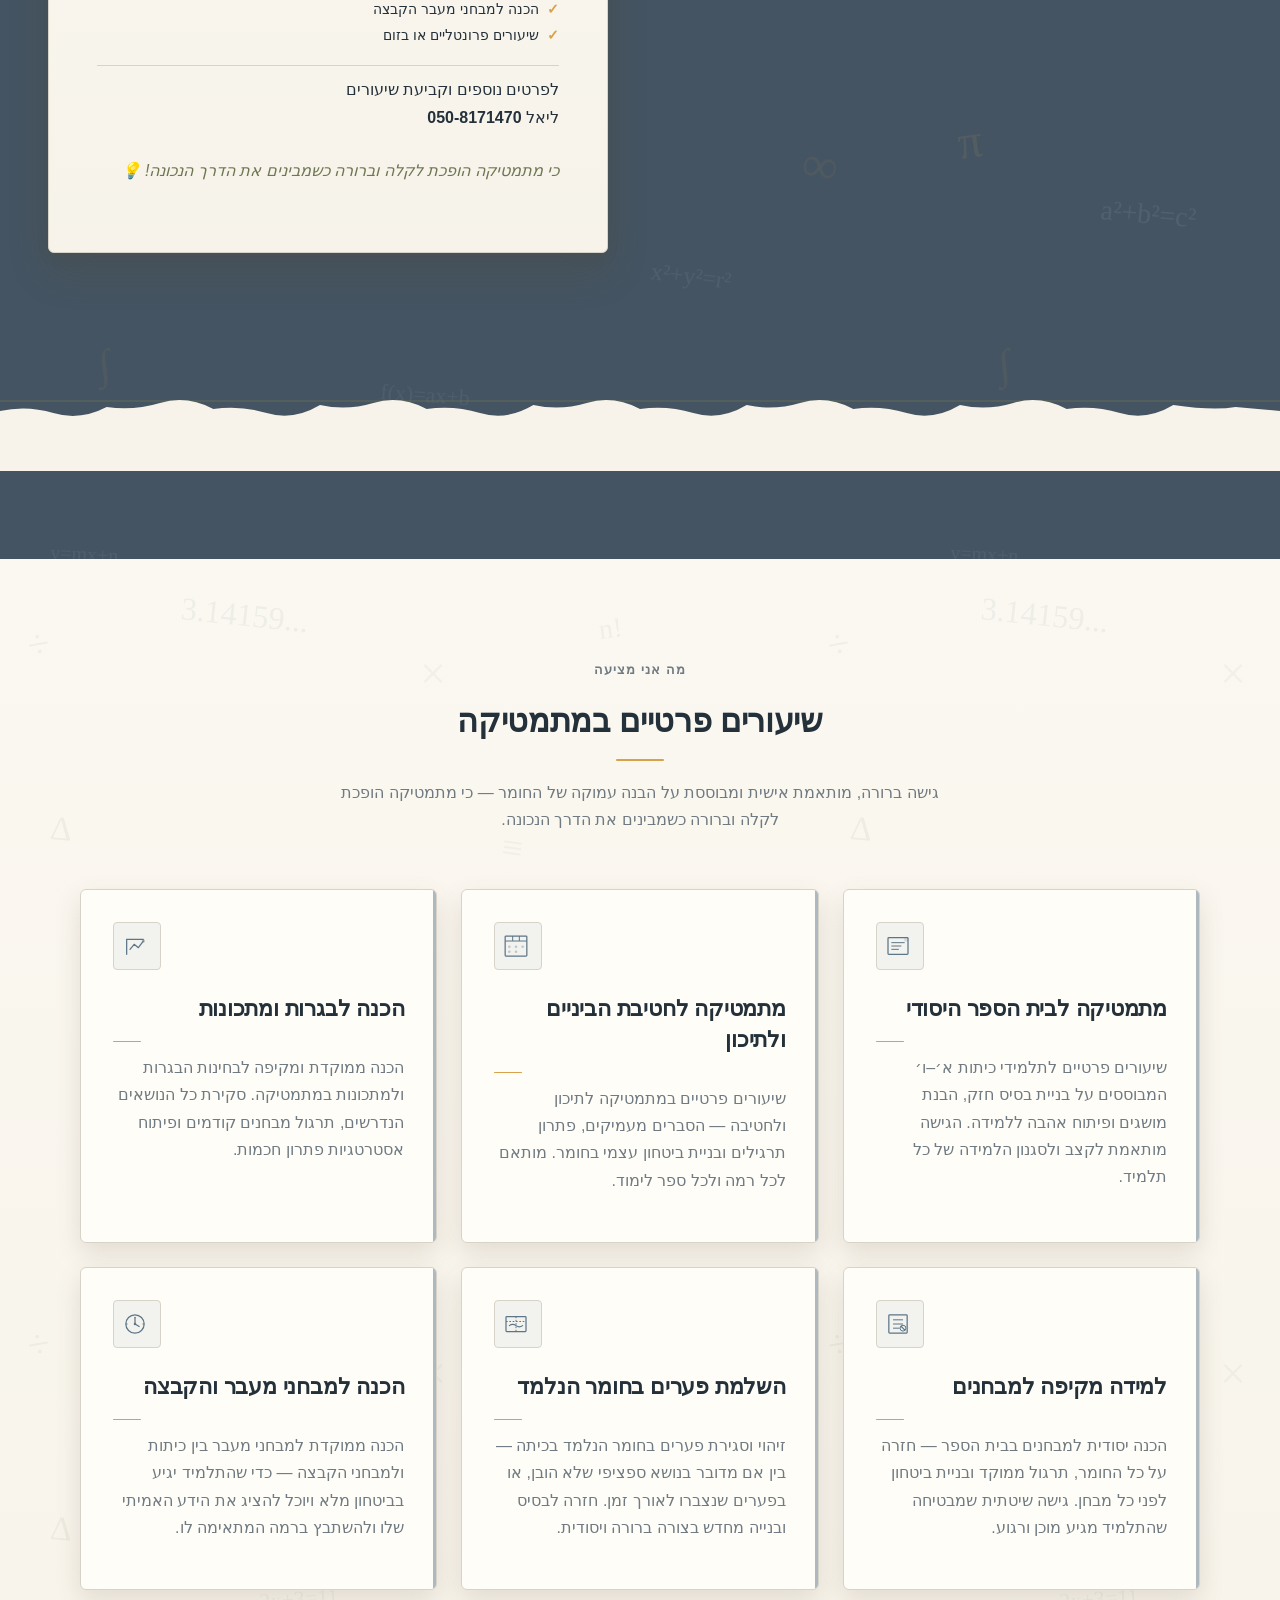
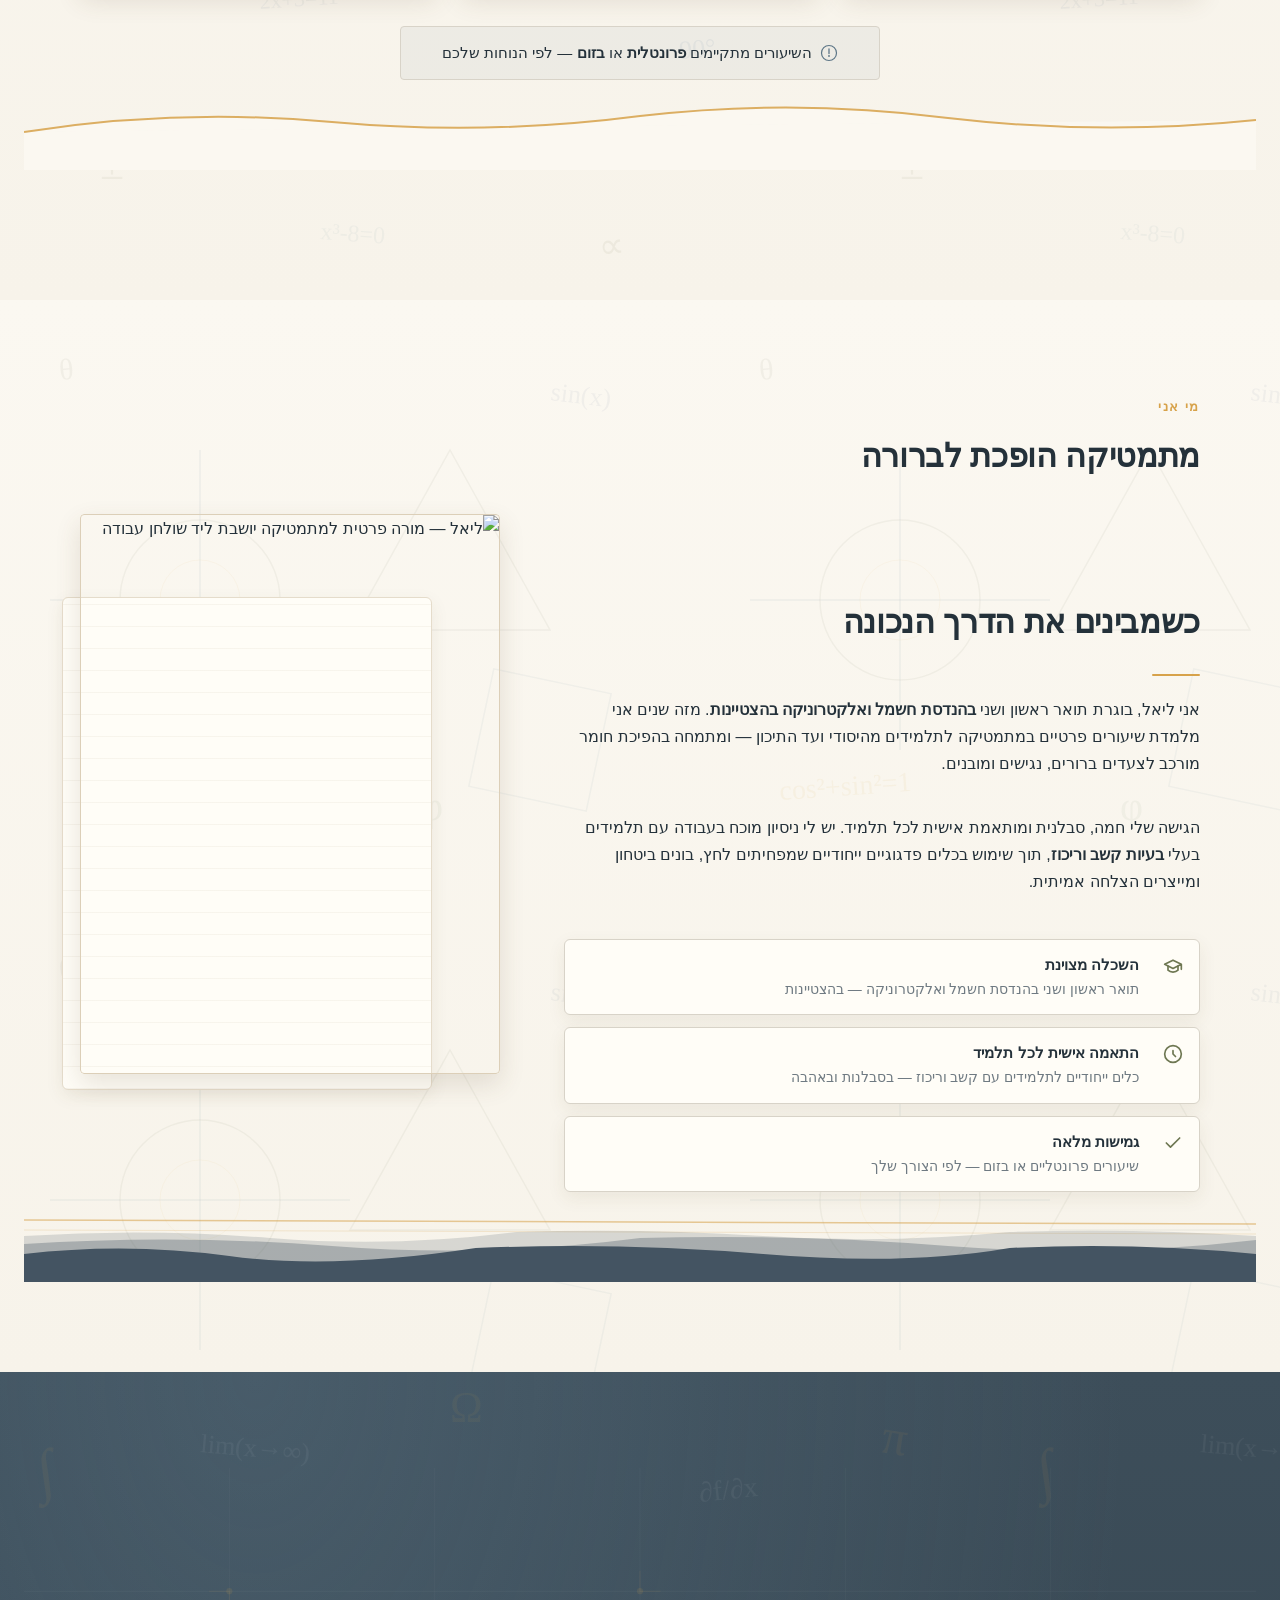
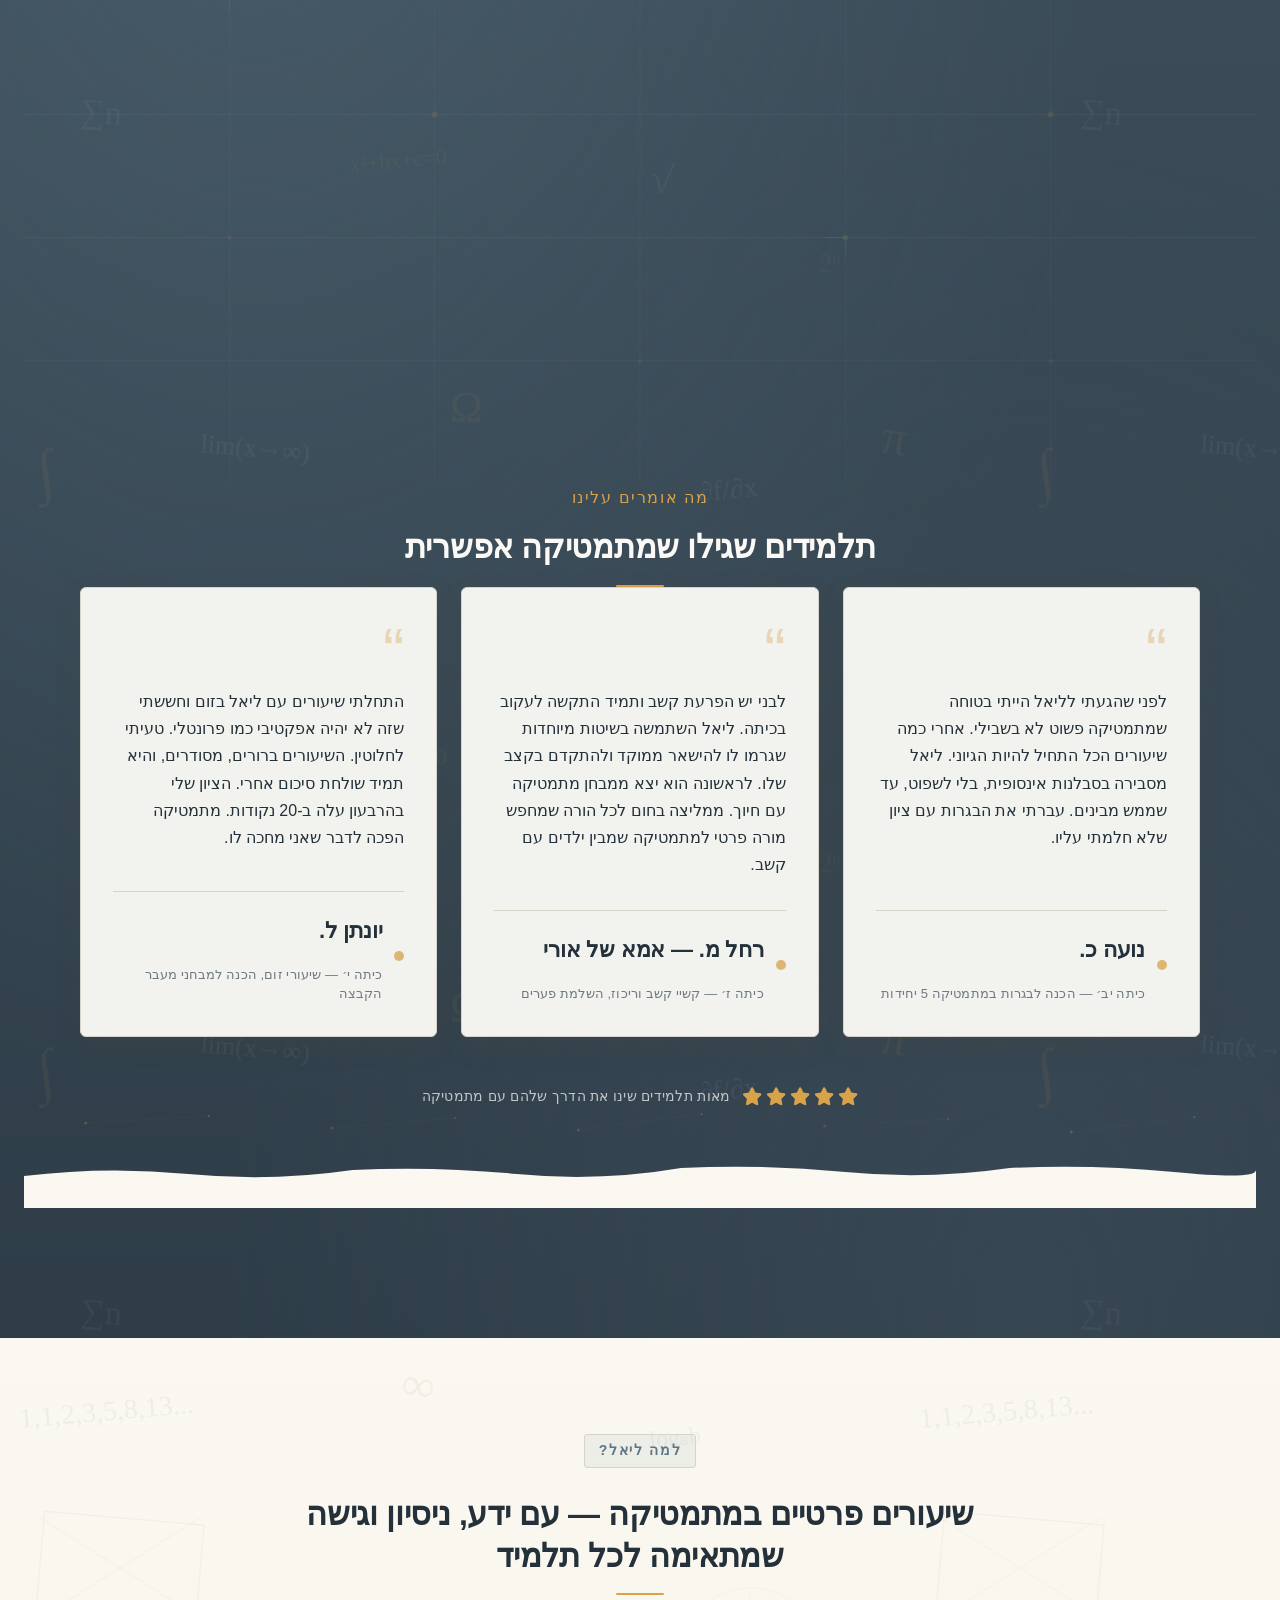
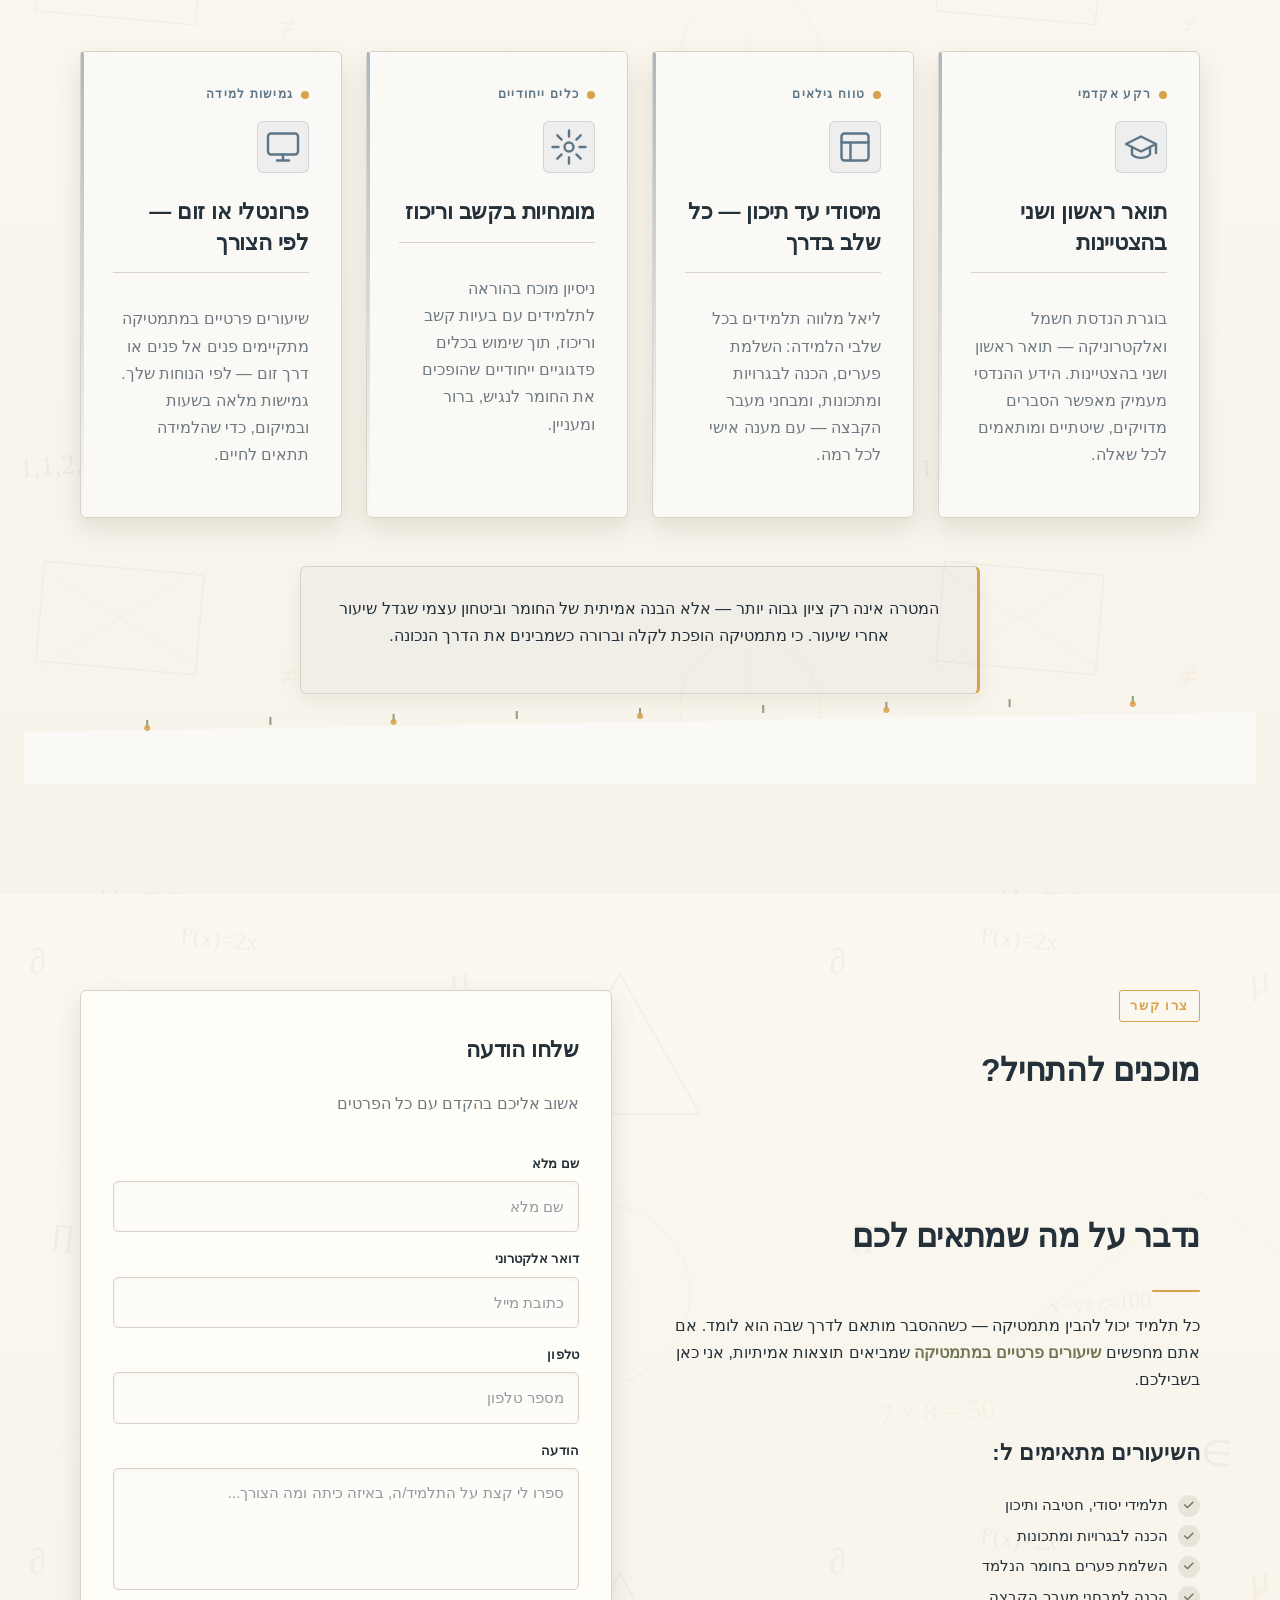
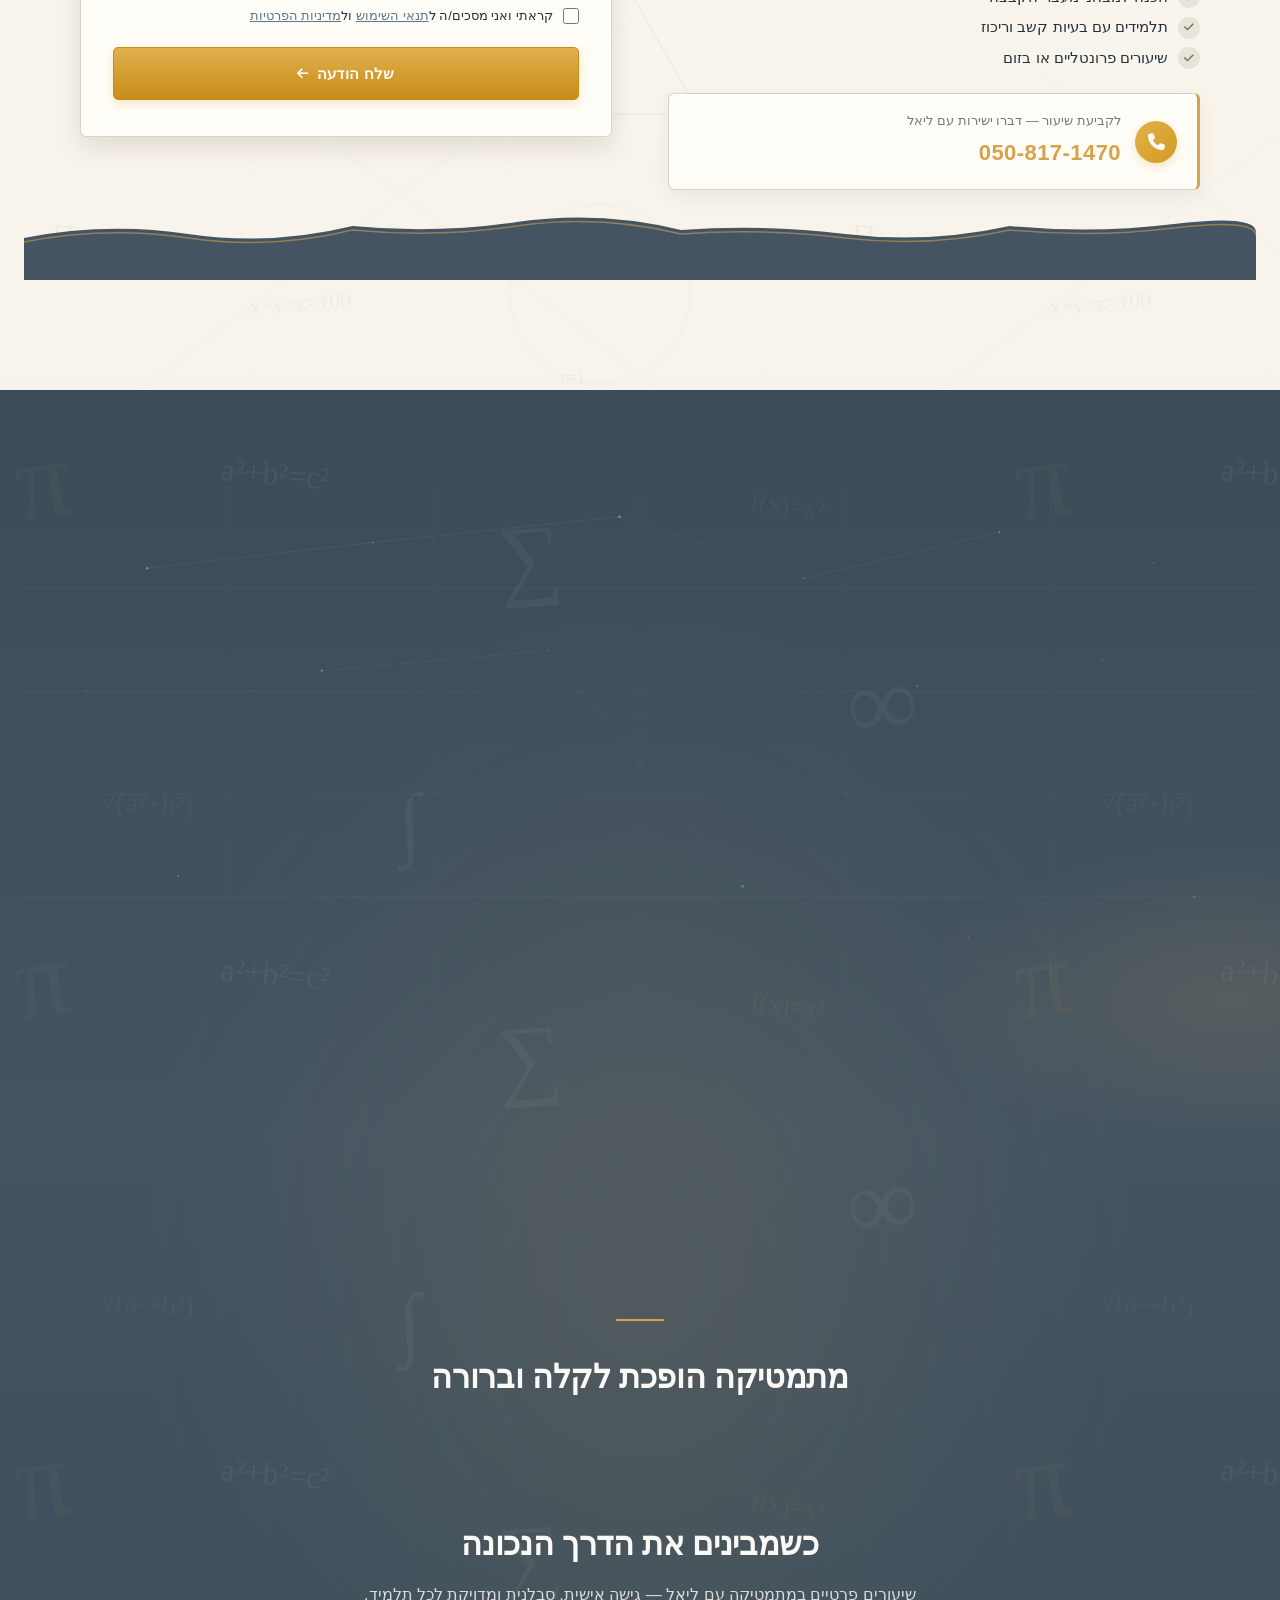
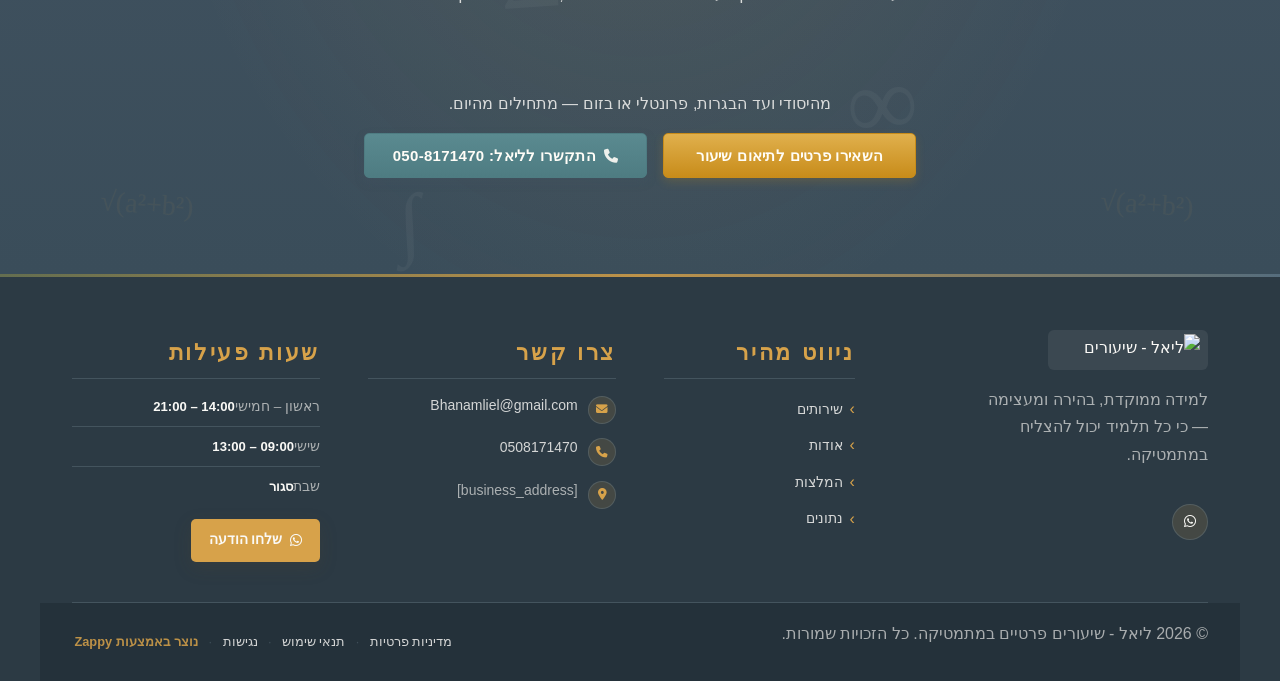
==== commit cb6962b3: "Background sync: Progressive GitHub Sync" ====
--- a/index.html
+++ b/index.html
@@ -1535,7 +1535,7 @@
         <ul class="footer-contact">
           <li>
             <span class="contact-icon"><i class="fas fa-envelope"></i></span>
-            <span class="contact-text"><a href="mailto:moriya.gv@gmail.com">moriya.gv@gmail.com</a></span>
+            <span class="contact-text"><a href="mailto:Bhanamliel@gmail.com">Bhanamliel@gmail.com</a></span>
           </li>
           <li>
             <span class="contact-icon"><i class="fas fa-phone"></i></span>
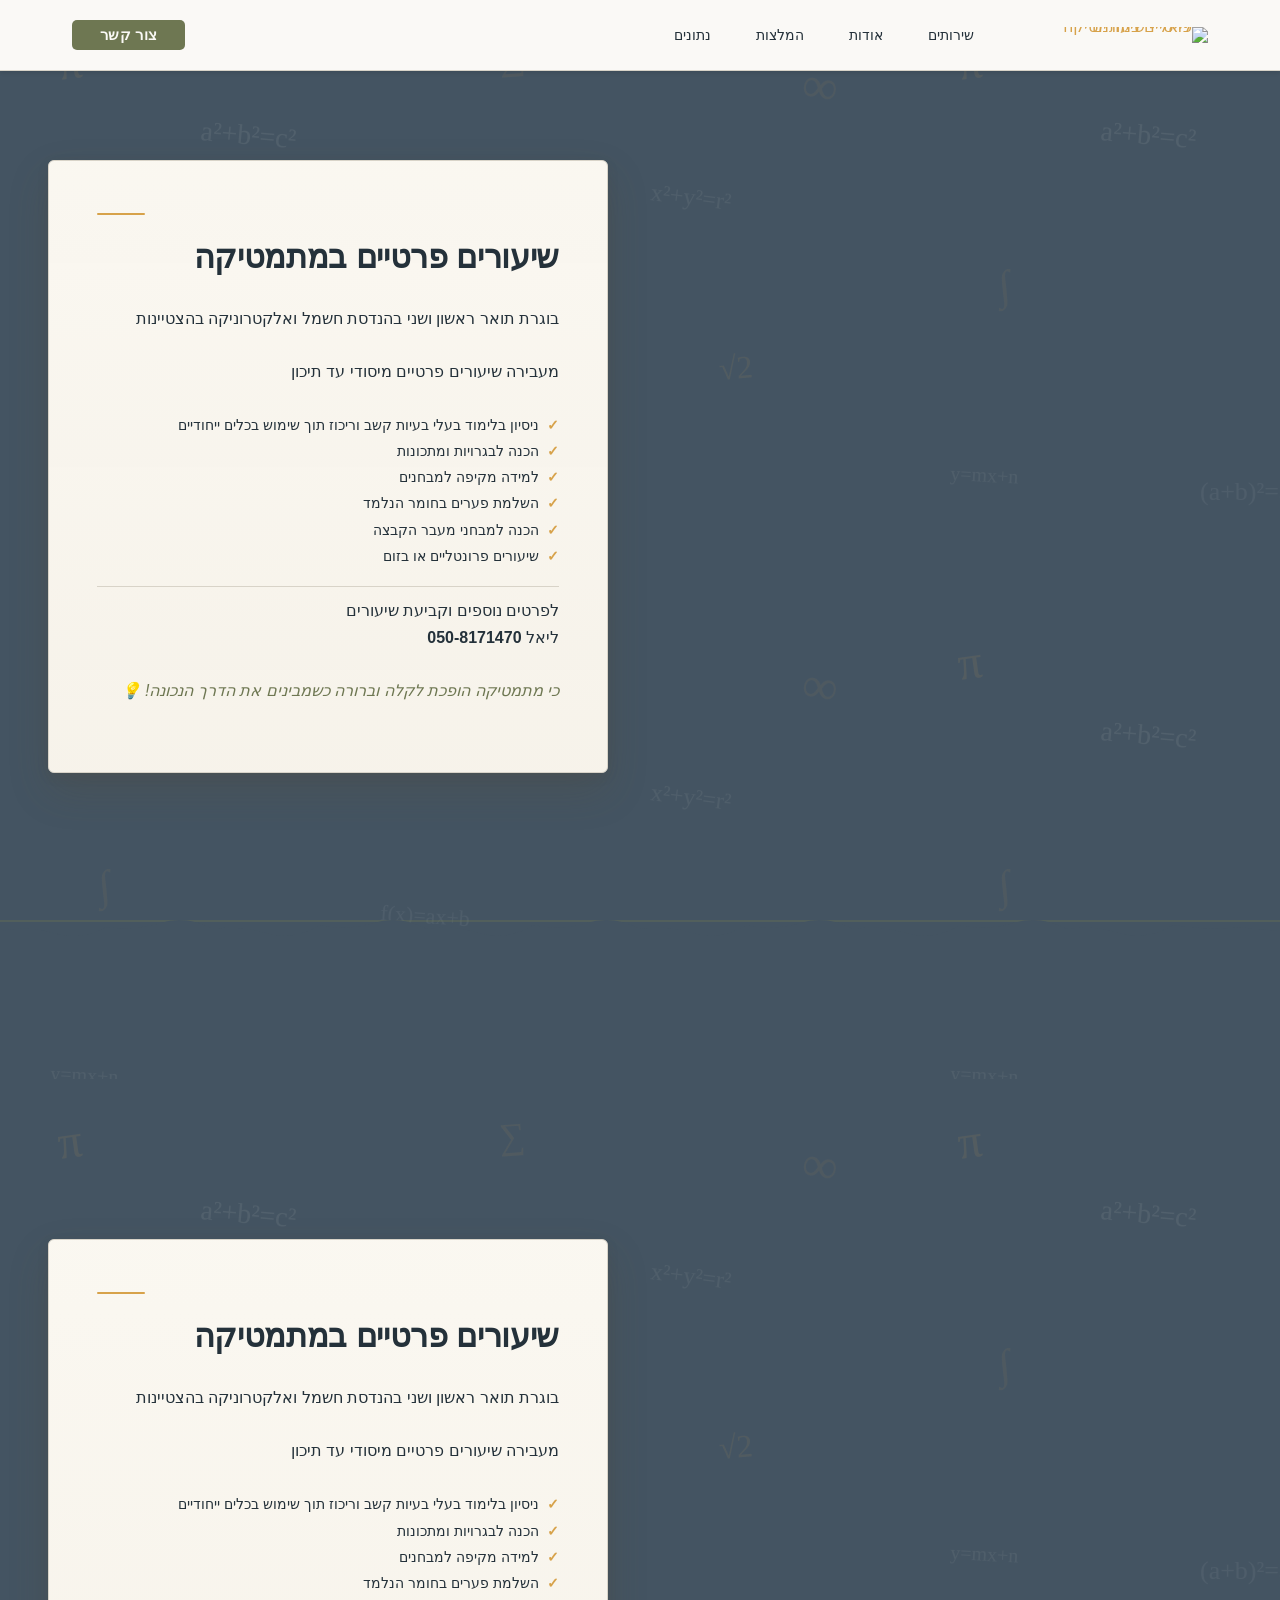
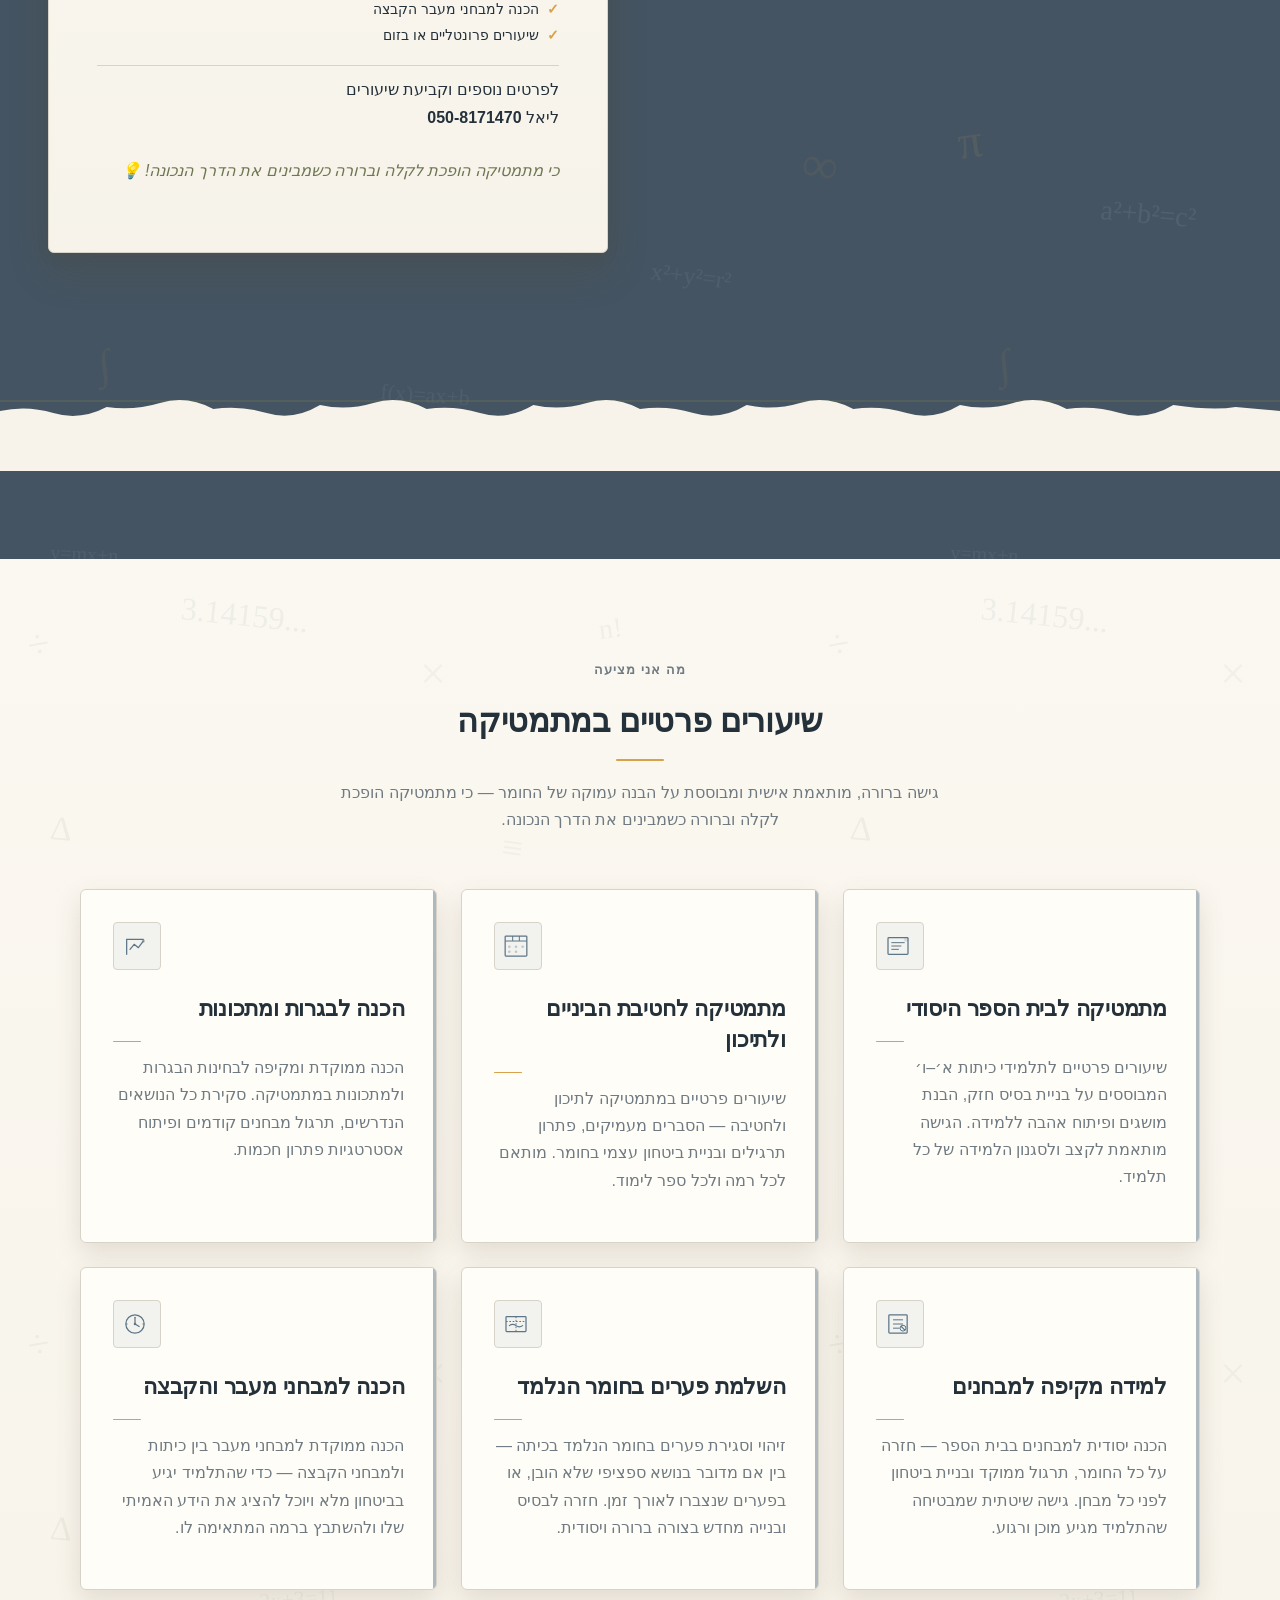
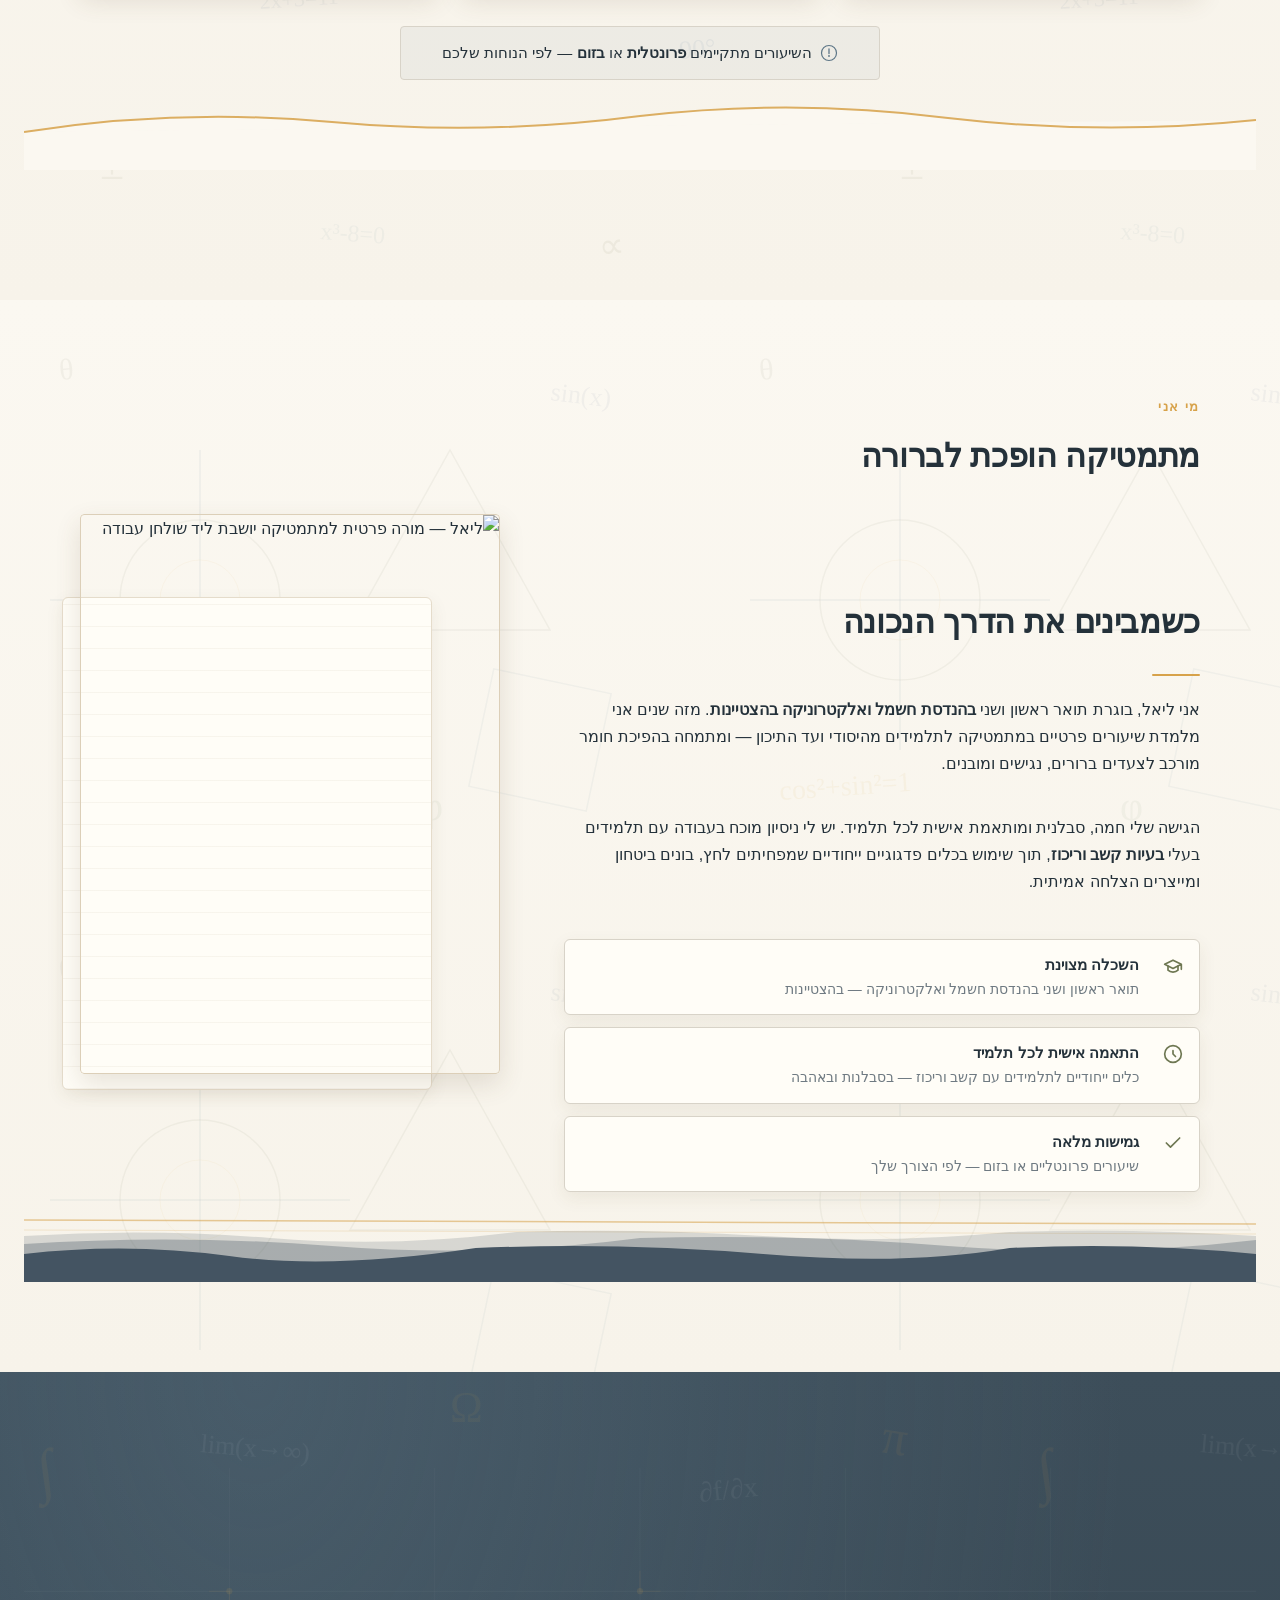
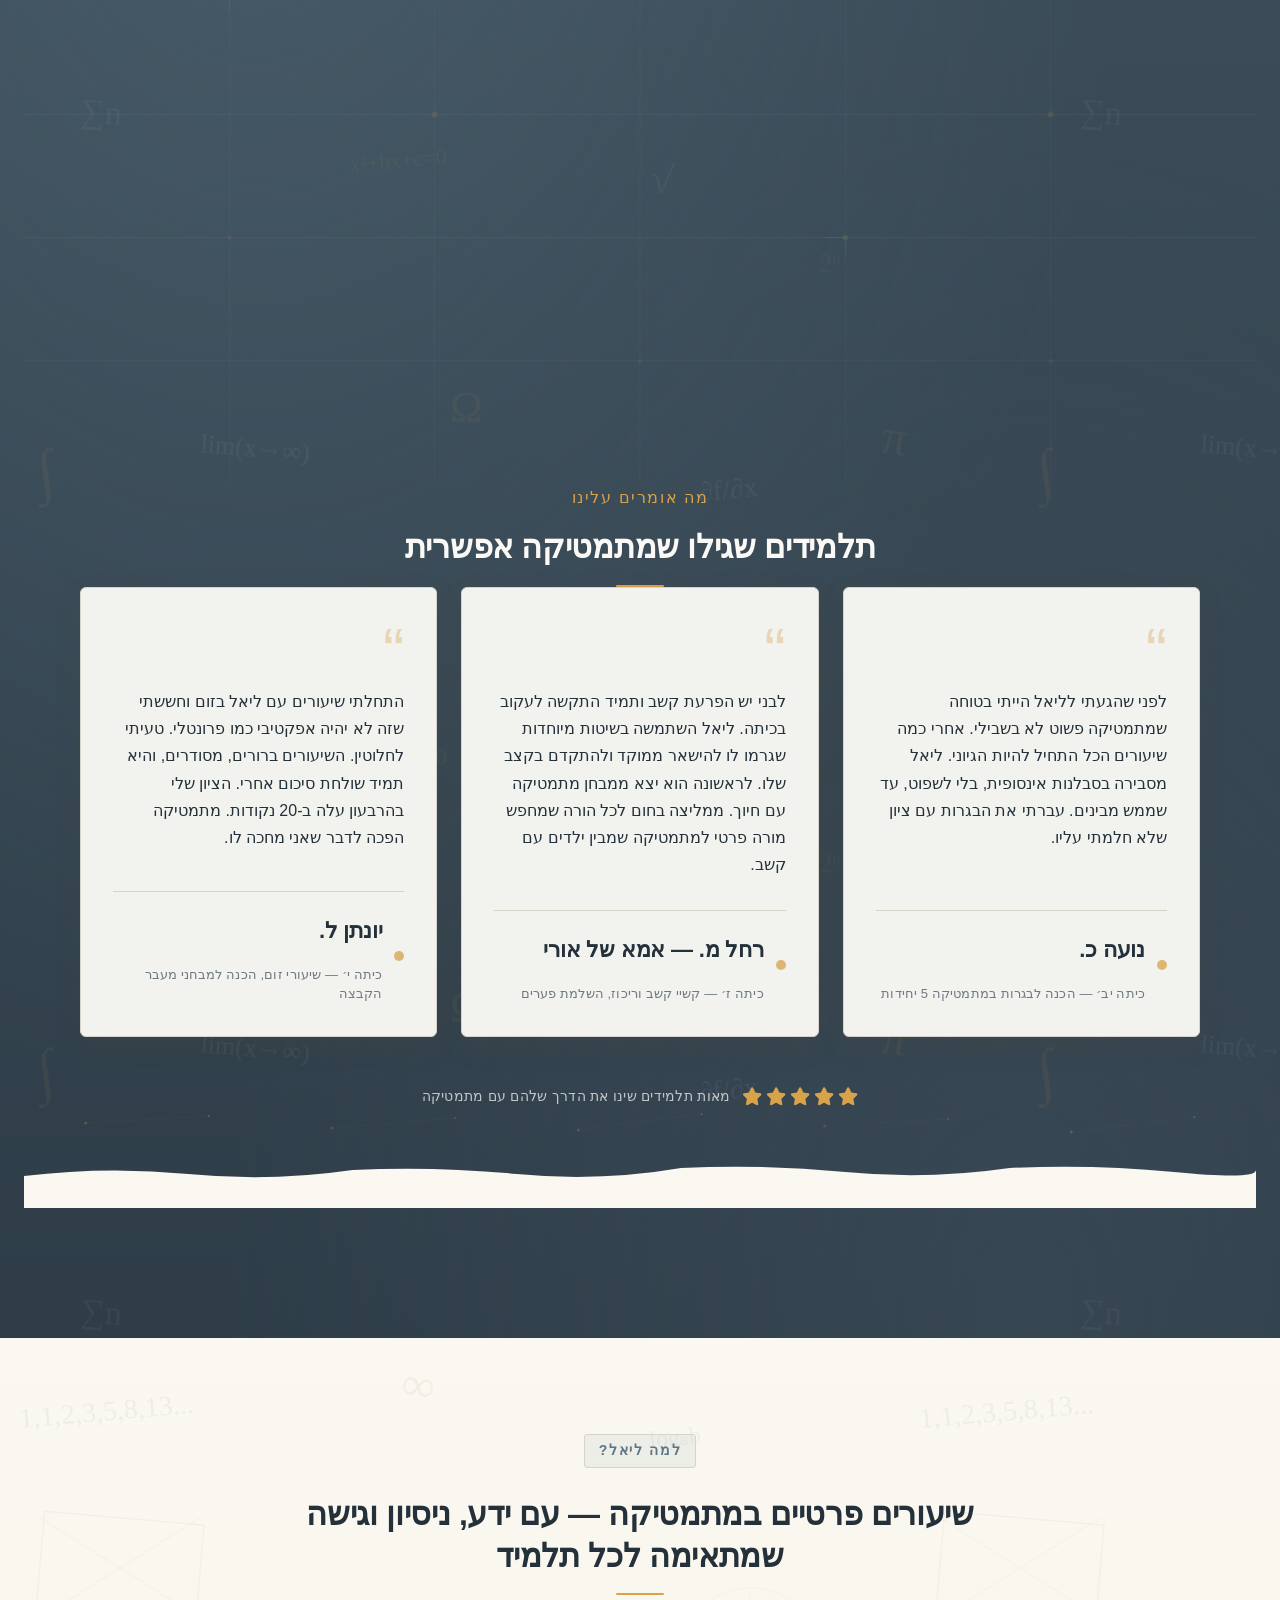
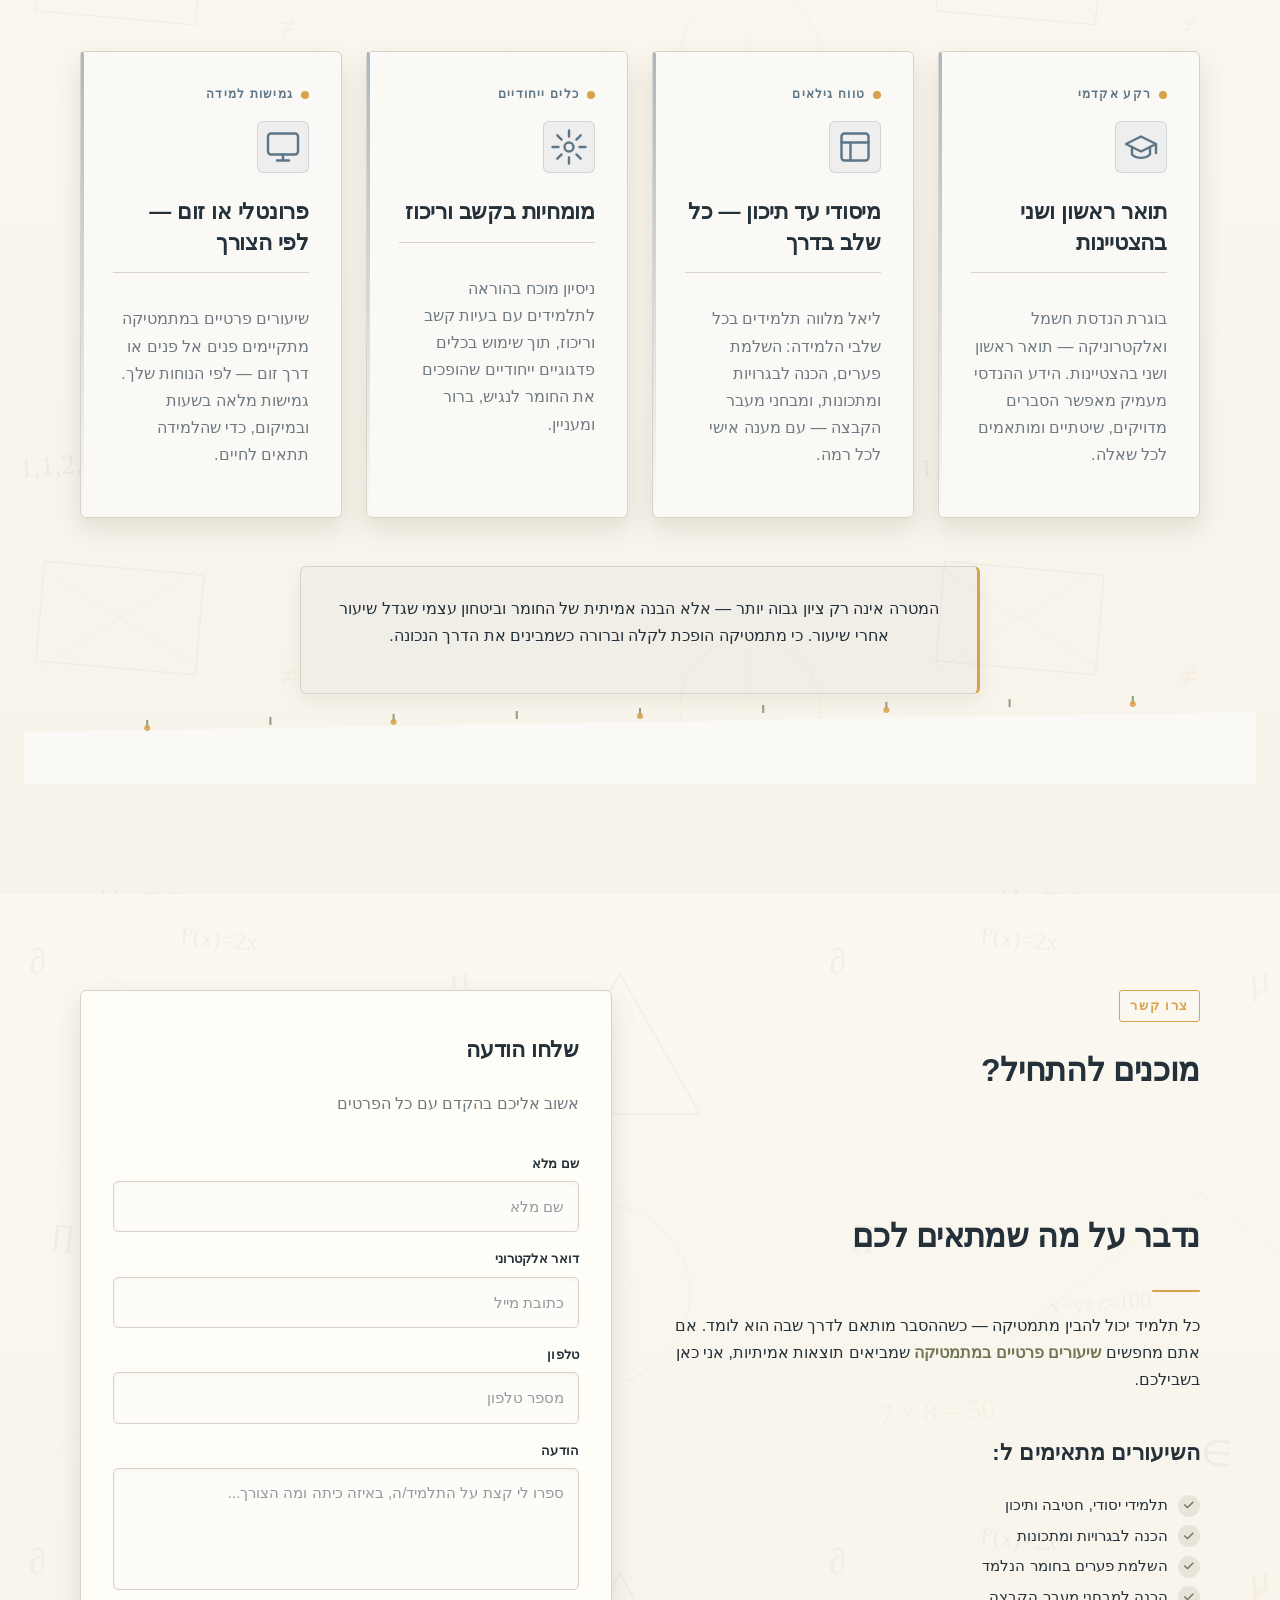
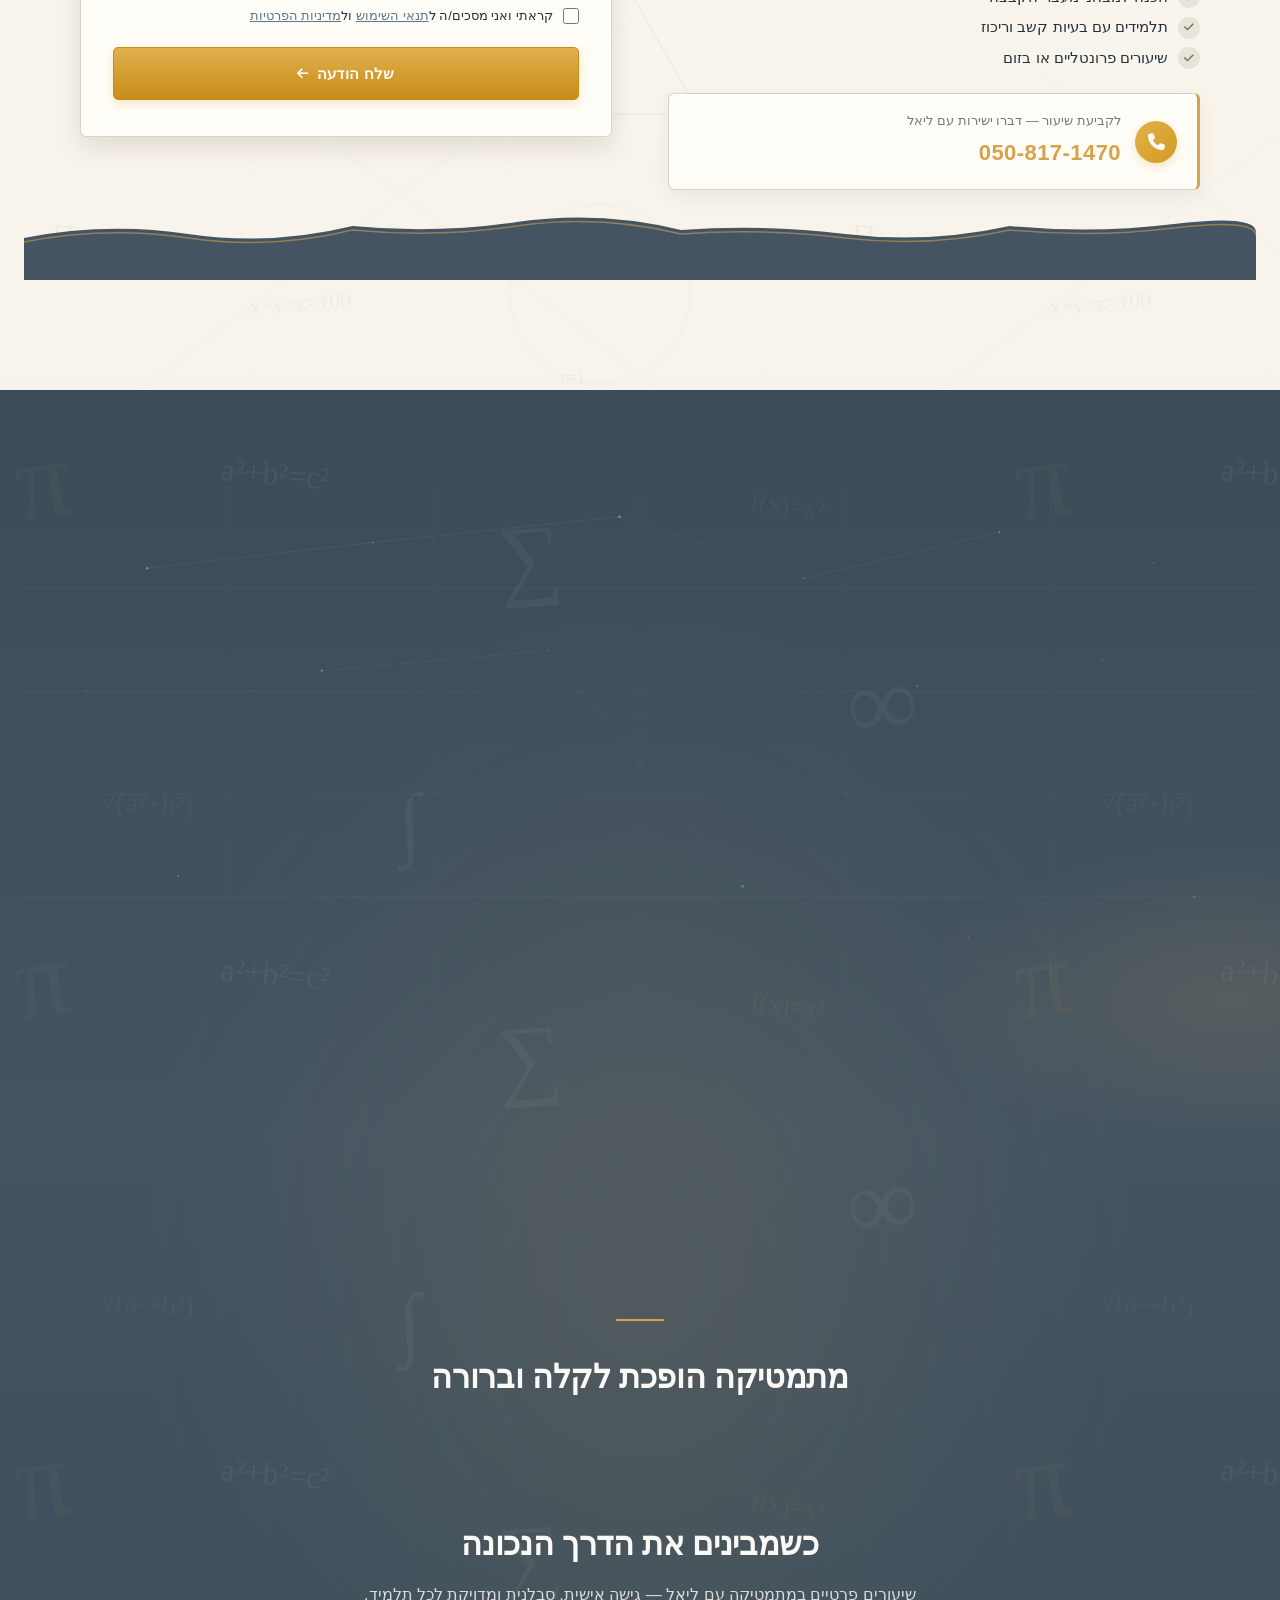
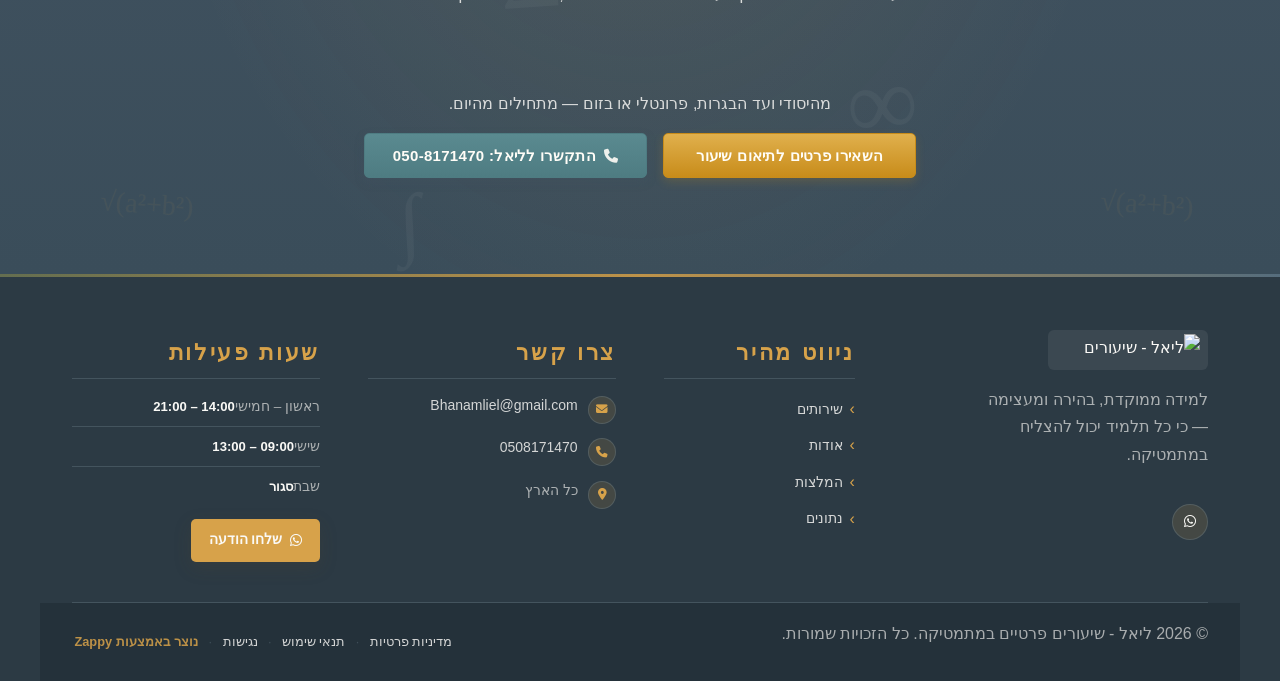
==== commit 2d598b8d: "Background sync: Progressive GitHub Sync" ====
--- a/index.html
+++ b/index.html
@@ -1542,7 +1542,7 @@
             <span class="contact-text"><a href="tel:0508171470">0508171470</a></span>
           </li>
           <li><a href="/"><span class="contact-icon"><i class="fas fa-map-marker-alt"></i></span>
-            <span class="contact-text">[business_address]</span></a></li>
+            <span class="contact-text">כל הארץ</span></a></li>
         </ul>
       </div>
 
